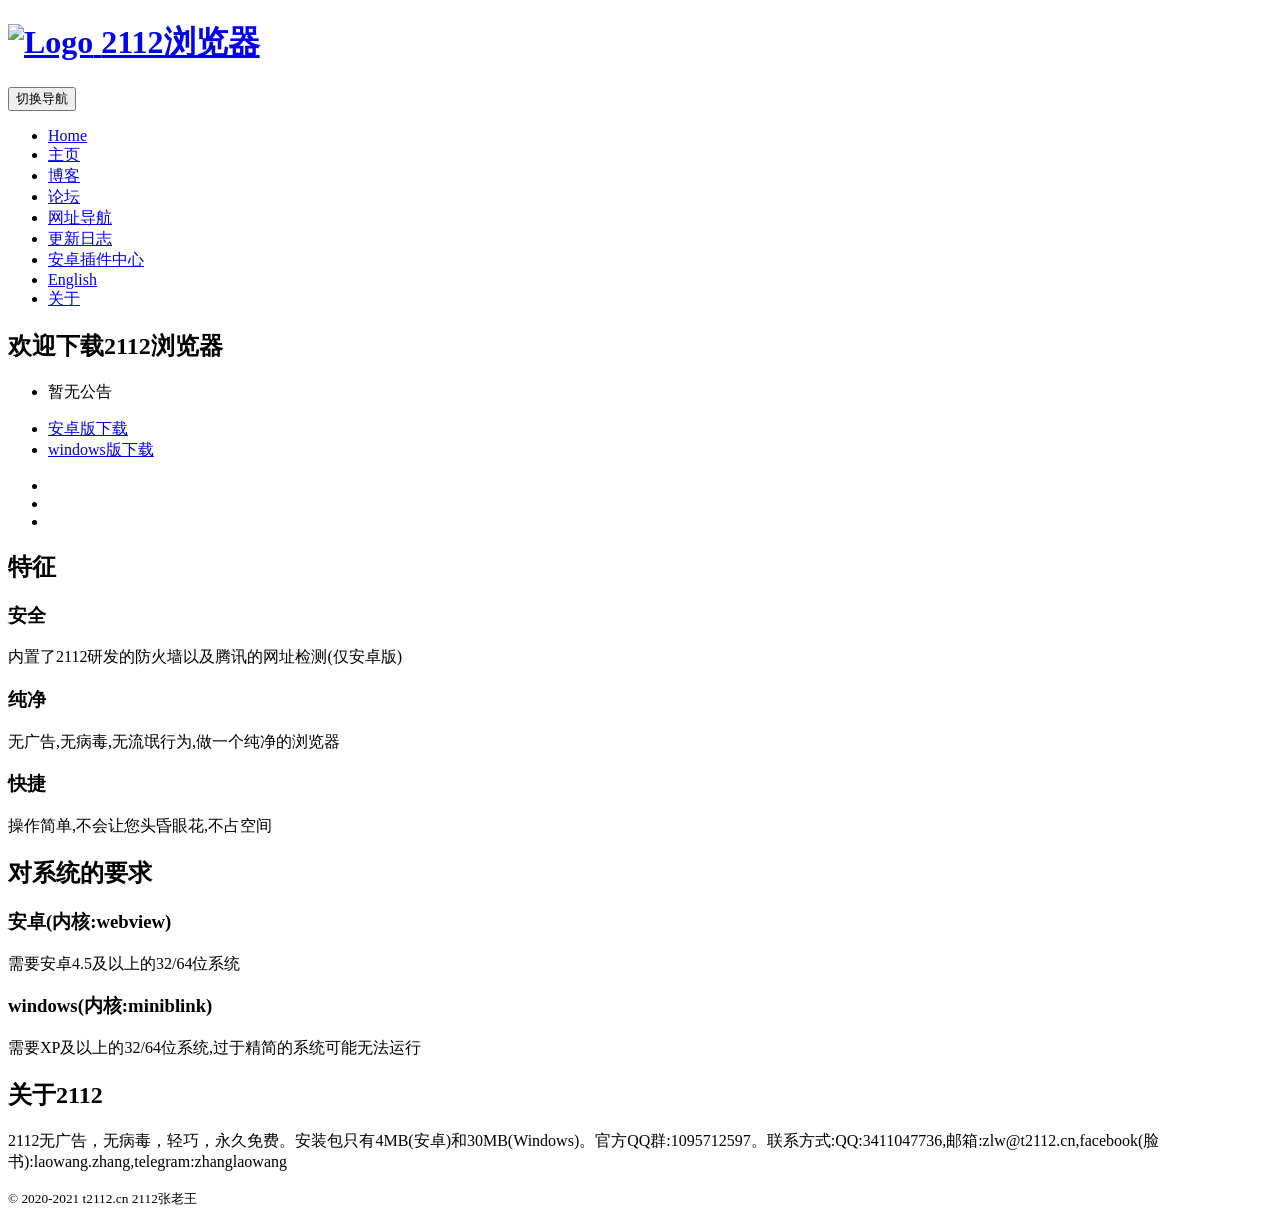
==== index.html @ af7c9929 "Add files via upload" ====
<!DOCTYPE html>
<!--[if IE 8]> <html lang="en" class="ie8"> <![endif]-->  
<!--[if IE 9]> <html lang="en" class="ie9"> <![endif]-->  
<!--[if !IE]><!--> <html lang="en"> <!--<![endif]-->  
<head>
    <title>2112浏览器-t2112.cn</title>
    <!-- Meta -->
    <meta charset="utf-8">
    <meta http-equiv="X-UA-Compatible" content="IE=edge">
    <meta name="viewport" content="width=device-width, initial-scale=1.0">
    <meta name="keywords" content="2112浏览器,2112安全浏览器">
    <meta name="description" content="2112官方网站，轻巧方便，安全无毒。产品有:2112安全浏览器安卓版、2112浏览器,病毒扫描器PC版.">
    <meta name="author" content="">    
    <link rel="shortcut icon" href="favicon.ico">  
    <!---<link href='http://fonts.googleapis.com/css?family=Lato:300,400,700,300italic,400italic,700italic' rel='stylesheet' type='text/css'>
    <link href='http://fonts.googleapis.com/css?family=Covered+By+Your+Grace' rel='stylesheet' type='text/css'>  --->
    <!-- Global CSS -->
    <link rel="stylesheet" href="assets/plugins/bootstrap/css/bootstrap.min.css">
    <!-- Plugins CSS -->    
    <link rel="stylesheet" href="assets/plugins/font-awesome/css/font-awesome.css">
    <link rel="stylesheet" href="assets/plugins/flexslider/flexslider.css">
    <link rel="stylesheet" href="assets/plugins/animate-css/animate.min.css">
    <!-- Theme CSS -->  
    <link id="theme-style" rel="stylesheet" href="assets/css/styles.css">
    <!-- HTML5 shim and Respond.js IE8 support of HTML5 elements and media queries -->
    <!--[if lt IE 9]>
      <script src="https://oss.maxcdn.com/libs/html5shiv/3.7.0/html5shiv.js"></script>
      <script src="https://oss.maxcdn.com/libs/respond.js/1.4.2/respond.min.js"></script>
    <![endif]-->
</head> 

<body data-spy="scroll">
    <!-- ******HEADER****** --> 
    <header id="top" class="header navbar-fixed-top">  
        <div class="container">            
            <h1 class="logo pull-left">
                <a class="scrollto" href="#promo">
                    <img id="logo-image" class="logo-image" src="assets/images/logo/logo.png" alt="Logo">
                    <span class="logo-title">2112浏览器</span>
                </a>
            </h1><!--//logo-->              
            <nav id="main-nav" class="main-nav navbar-right" role="navigation">
                <div class="navbar-header">
                    <button class="navbar-toggle" type="button" data-toggle="collapse" data-target="#navbar-collapse">
                        <span class="sr-only">切换导航</span>
                        <span class="icon-bar"></span>
                        <span class="icon-bar"></span>
                        <span class="icon-bar"></span>
                    </button><!--//nav-toggle-->
                </div><!--//navbar-header-->            
                <div class="navbar-collapse collapse" id="navbar-collapse">
                    <ul class="nav navbar-nav">
                        <li class="active nav-item sr-only"><a class="scrollto" href="#promo">Home</a></li>
                        <li class="nav-item"><a target="_blank" href="/">主页</a></li>
                        <li class="nav-item"><a target="_blank" href="http://blog.t2112.cn">博客</a></li>
                        <li class="nav-item"><a target="_blank" href="/bbs/">论坛</a></li>
                        <li class="nav-item"><a target="_blank" href="/hao/">网址导航</a></li>
                        <li class="nav-item"><a target="_blank" href="up.html">更新日志</a></li>
                        <li class="nav-item"><a target="_blank" href="cj.html">安卓插件中心</a></li>
                        <li class="nav-item"><a target="_blank" href="en.html">English</a></li>
                         <li class="nav-item last"><a class="scrollto" href="#contact">关于</a></li>
                    </ul><!--//nav-->
                </div>
            </nav><!--//main-nav-->           
        </div>
    </header><!--//header-->
    
    <!-- ******PROMO****** --> 
    <section id="promo" class="promo section offset-header has-pattern">
        <div class="container">
            <div class="row">
                <div class="overview col-md-8 col-sm-12 col-xs-12">
                    <h2 class="title">欢迎下载2112浏览器</h2>
           <ul class="summary">
                        <li>暂无公告</li>
                    </ul>
                    <div class="download-area">
                        <ul class="btn-group list-inline">
                            <li class="ios-btn"><a href="tsea.html">安卓版下载</a></li>
                            <li class="android-btn"><a href="tsew.html">windows版下载</a></li>
                        </ul>
                        <div class="note text-center">
                        
                        </div><!--//note-->
                    </div>
                </div><!--//overview-->
                
                <!--// iPhone starts -->
                <div class="phone iphone iphone-black col-md-4 col-sm-12 col-xs-12 ">
                    <div class="iphone-holder phone-holder">
                        <div class="iphone-holder-inner">
                            <div class="slider flexslider">
                                <ul class="slides">
                                    <li>
                                        <img src="assets/images/iphone/iphone-slide-1.png"  alt="" />
                                    </li>
                                    <li>
                                        <img src="assets/images/iphone/iphone-slide-2.png"  alt="" />
                                    </li>
                                    <li>
                                        <img src="assets/images/iphone/iphone-slide-3.png"  alt="" />
                                    </li>
                                </ul><!--//slides-->
                            </div><!--//flexslider-->   
                        </div><!--//iphone-holder-inner-->                    
                    </div><!--//iphone-holder-->                   
                </div><!--//iphone-->  
                <!--// iPhone ends -->                                           
            </div><!--//row-->
        </div><!--//container-->
    </section><!--//promo-->
    
    <!-- ******FEATURES****** --> 
    <section id="features" class="features section">
        <div class="container">
            <div class="row">
                <h2 class="title text-center sr-only">特征</h2>
                <div class="item col-md-3 col-sm-6 col-xs-12 text-center">
                    <div class="icon">
                        <i class="fa fa-cloud-upload"></i>                
                    </div><!--//icon-->
                    <div class="content">
                        <h3 class="title">安全</h3>
                        <p>内置了2112研发的防火墙以及腾讯的网址检测(仅安卓版)</p>  
                        
                    </div><!--//content-->               
                </div><!--//item-->
                <div class="item col-md-4 col-sm-6 col-xs-12 text-center">
                    <div class="icon">
                        <i class="fa fa-comments"></i>                
                    </div><!--//icon-->
                    <div class="content">
                        <h3 class="title">纯净</h3>
                        <p>无广告,无病毒,无流氓行为,做一个纯净的浏览器</p>  
                        
                    </div><!--//content-->               
                </div><!--//item-->
                <div class="item col-md-4 col-sm-6 col-xs-12 text-center">
                    <div class="icon">
                        <i class="fa fa-globe"></i>
                    </div><!--//icon-->
                    <div class="content">
                        <h3 class="title">快捷</h3>
                        <p>操作简单,不会让您头昏眼花,不占空间</p> 
                    </div><!--//content-->               
                </div><!--//item-->
            </div><!--//row-->
        </div><!--//container-->
    </section><!--//features-->
   
    
    <!-- ******Pricing****** --> 
    <section id="pricing" class="pricing section has-pattern">
        <div class="container">
             <div class="price-cols row">
                <h2 class="title text-center">对系统的要求</h2>
                <div class="items-wrapper col-md-10 col-sm-12 col-xs-12 col-md-offset-1 col-sm-offset-0 col-xs-offset-0">
                    <div class="item price-1 col-md-4 col-sm-4 col-xs-12 text-center">
                        <div class="item-inner">
                            <div class="heading">
                            <h3 class="title">安卓(内核:webview)</h3>
                            <p>需要安卓4.5及以上的32/64位系统</p>
                             <h3 class="title">windows(内核:miniblink)</h3>
                             <p>需要XP及以上的32/64位系统,过于精简的系统可能无法运行</p>
                            </div><!--//content-->
                        </div><!--//item-inner-->
                    </div><!--//item-->  
                </div><!--//items-wrapper-->                   
            </div><!--//row-->
        </div><!--//container-->
    </section><!--//pricing-->
    
    <!-- ******CONTACT****** --> 
    <section id="contact" class="contact section has-pattern">
        <div class="container">
            <div class="row text-center">
                <h2 class="title">关于2112</h2>
                <div class="intro col-md-6 col-sm-12 col-xs-12 col-md-offset-3">
                    <p>2112无广告，无病毒，轻巧，永久免费。安装包只有4MB(安卓)和30MB(Windows)。官方QQ群:1095712597。联系方式:QQ:3411047736,邮箱:zlw@t2112.cn,facebook(脸书):laowang.zhang,telegram:zhanglaowang</p>
                    <ul class="list-unstyled contact-details">
                      
                    </ul>
                </div>
            </div><!--//row-->
            <div class="row text-center">
                <div class="contact-form col-md-6 col-sm-12 col-xs-12 col-md-offset-3">                            
                    <form class="form">                
                        <div class="form-group name">
                            

                    </form><!--//form-->                 
                </div><!--//contact-form-->
            </div><!--//row-->
            <div class="text-center">
                
            </div><!--//row-->
        </div><!--//container-->
    </section><!--//contact-->  
      
    <!-- ******FOOTER****** --> 
    <footer class="footer">
        <div class="container">
            <small class="copyright pull-left">© 2020-2021 t2112.cn 2112张老王</small>
            <ul class="links list-inline">
              
            </ul>
        </div>
    </footer><!--//footer-->

    <!-- *****CONFIGURE STYLE (Remove on production site)****** -->
    
     
    <!-- Javascript -->          
    <script type="text/javascript" src="assets/plugins/jquery-1.12.3.min.js"></script>
    <script type="text/javascript" src="assets/plugins/isMobile/isMobile.min.js"></script>       
    <script type="text/javascript" src="assets/plugins/jquery.easing.1.3.js"></script>   
    <script type="text/javascript" src="assets/plugins/bootstrap/js/bootstrap.min.js"></script>     
    <script type="text/javascript" src="assets/plugins/jquery-inview/jquery.inview.min.js"></script>
    <script type="text/javascript" src="assets/plugins/FitVids/jquery.fitvids.js"></script>
    <script type="text/javascript" src="assets/plugins/jquery-scrollTo/jquery.scrollTo.min.js"></script>    
    <script type="text/javascript" src="assets/plugins/jquery-placeholder/jquery.placeholder.js"></script>
    <script type="text/javascript" src="assets/plugins/flexslider/jquery.flexslider-min.js"></script>
    <script type="text/javascript" src="assets/plugins/jquery-match-height/jquery.matchHeight-min.js"></script>
    <script type="text/javascript" src="assets/js/main.js"></script>
    <!--[if !IE]>--> 
    <script type="text/javascript" src="assets/js/animations.js"></script> 
    <!--<![endif]-->         
</body>
</html>
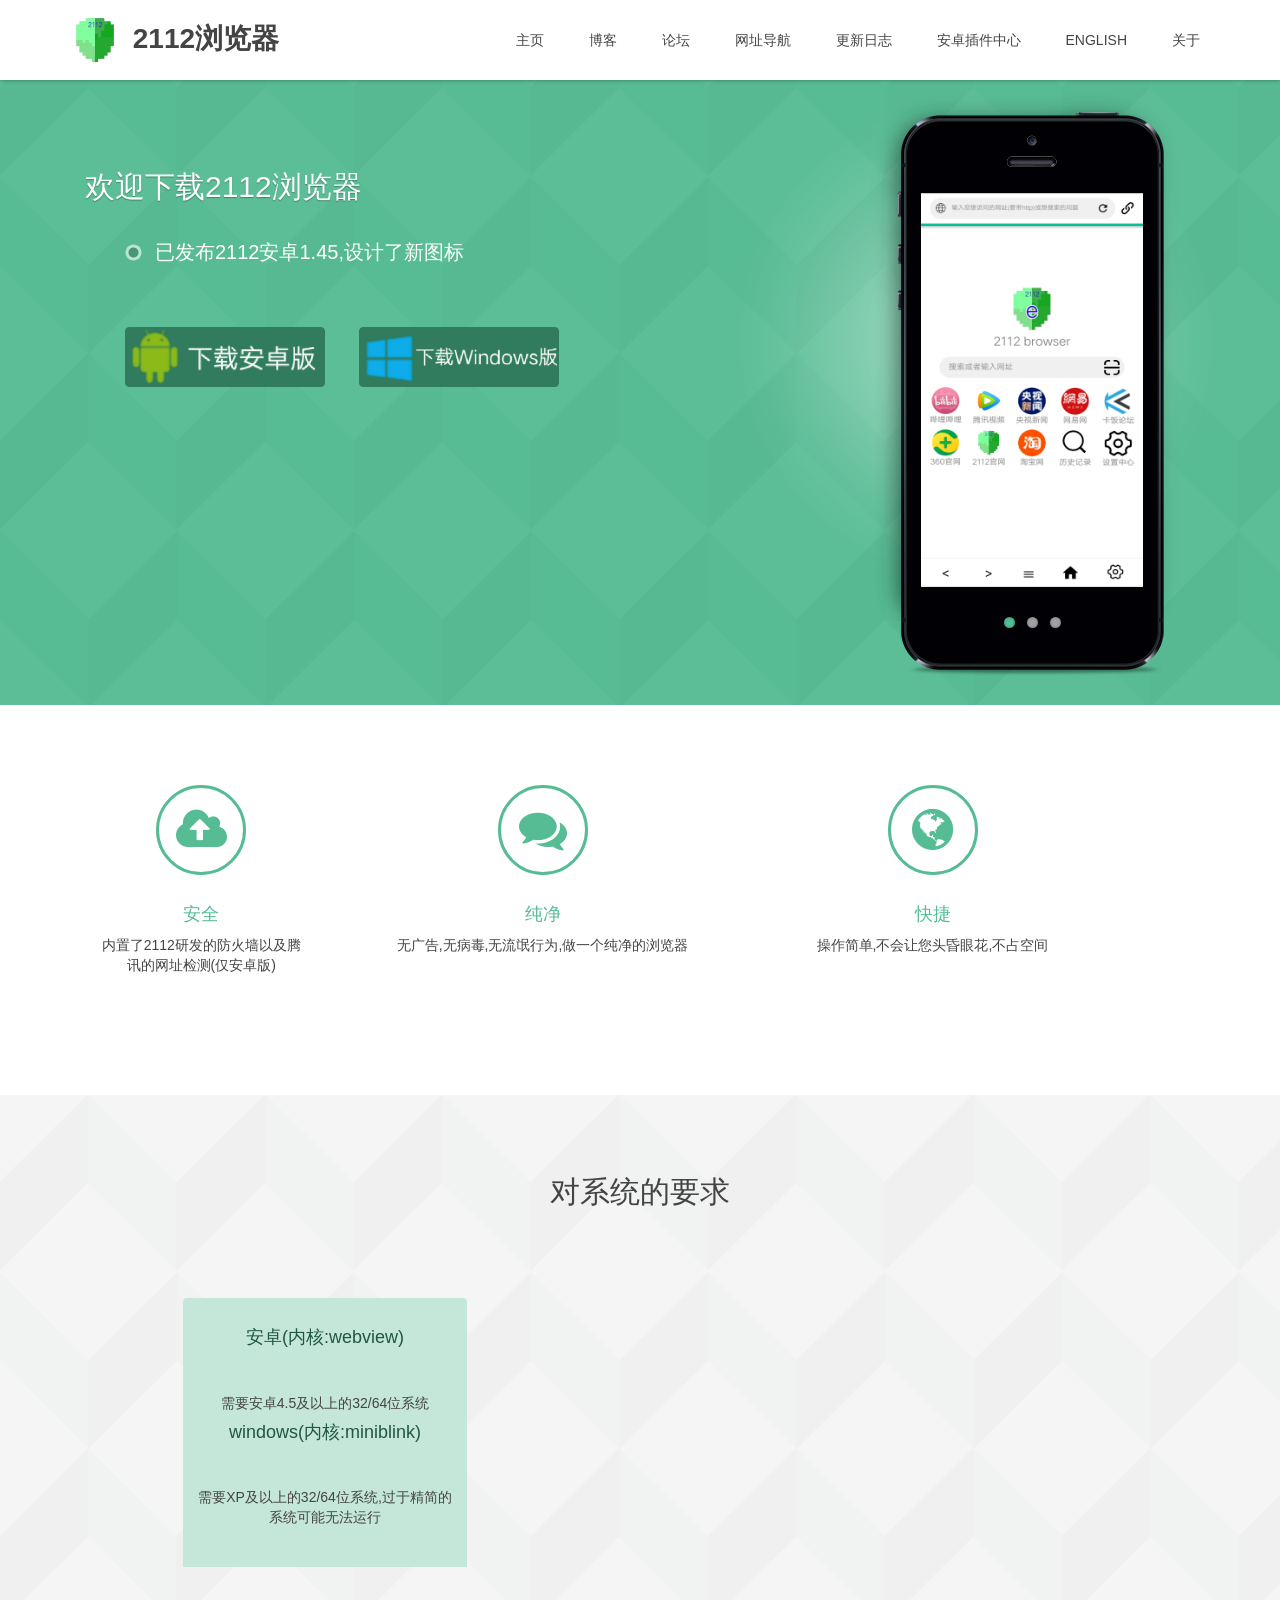
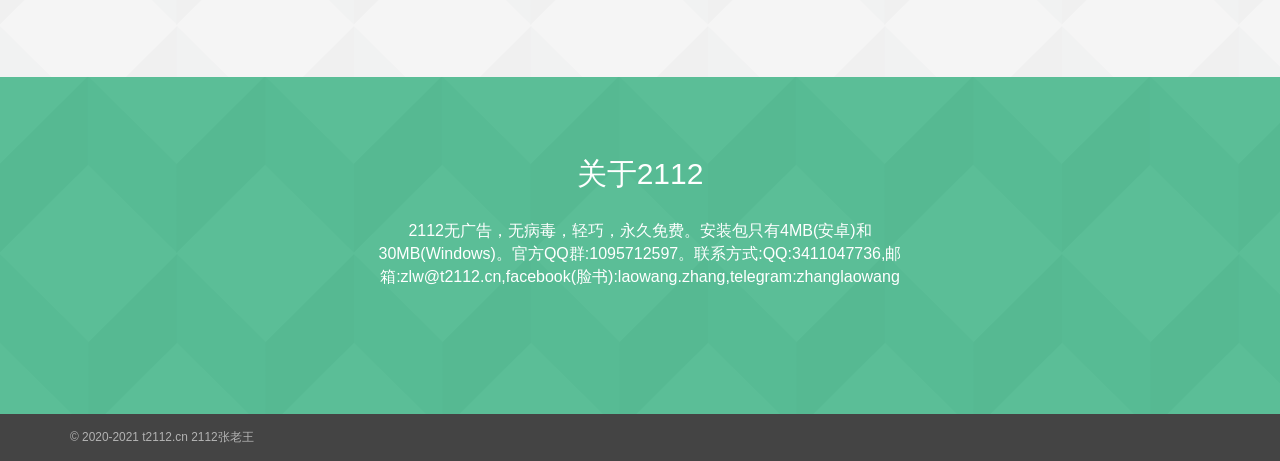
==== commit 4790ed16: "Update index.html" ====
--- a/index.html
+++ b/index.html
@@ -9,7 +9,7 @@
     <meta http-equiv="X-UA-Compatible" content="IE=edge">
     <meta name="viewport" content="width=device-width, initial-scale=1.0">
     <meta name="keywords" content="2112浏览器,2112安全浏览器">
-    <meta name="description" content="2112官方网站，轻巧方便，安全无毒。产品有:2112安全浏览器安卓版、2112浏览器,病毒扫描器PC版.">
+    <meta name="description" content="2112官方网站，轻巧方便，安全无毒。产品有:2112安全浏览器安卓版、2112浏览器">
     <meta name="author" content="">    
     <link rel="shortcut icon" href="favicon.ico">  
     <!---<link href='http://fonts.googleapis.com/css?family=Lato:300,400,700,300italic,400italic,700italic' rel='stylesheet' type='text/css'>
@@ -72,7 +72,7 @@
                 <div class="overview col-md-8 col-sm-12 col-xs-12">
                     <h2 class="title">欢迎下载2112浏览器</h2>
            <ul class="summary">
-                        <li>暂无公告</li>
+                        <li>已发布2112安卓1.45,设计了新图标</li>
                     </ul>
                     <div class="download-area">
                         <ul class="btn-group list-inline">
--- a/assets/css/styles.css
+++ b/assets/css/styles.css
@@ -0,0 +1,1686 @@
+/*   
+ * Template Name: Delta - Responsive Website Template for mobile apps
+ * Version: 1.8
+ * Author: Xiaoying Riley at 3rd Wave Media
+ * Website: http://themes.3rdwavemedia.com/
+ * Twitter: @3rdwave_themes
+*/
+/* ======= Base ======= */
+body {
+  font-family: 'Lato', arial, sans-serif;
+  color: #444444;
+}
+a {
+  color: #56bc94;
+  -webkit-transition: all 0.4s ease-in-out;
+  -moz-transition: all 0.4s ease-in-out;
+  -ms-transition: all 0.4s ease-in-out;
+  -o-transition: all 0.4s ease-in-out;
+}
+a:hover {
+  text-decoration: none;
+  color: #3fa07a;
+}
+a:focus {
+  text-decoration: none;
+  color: #3fa07a;
+}
+.btn {
+  -webkit-transition: all 0.4s ease-in-out;
+  -moz-transition: all 0.4s ease-in-out;
+  -ms-transition: all 0.4s ease-in-out;
+  -o-transition: all 0.4s ease-in-out;
+}
+.btn .fa {
+  color: #fff;
+  margin-right: 5px;
+}
+.btn-theme {
+  background: #56bc94;
+  border: 1px solid #56bc94;
+  color: #fff;
+}
+.btn-theme:hover {
+  background: #3fa07a;
+  border: 1px solid #3fa07a;
+  color: #fff;
+}
+.btn-theme:active,
+.btn-theme:focus {
+  color: #fff;
+}
+.form-control {
+  -webkit-box-shadow: none;
+  -moz-box-shadow: none;
+  box-shadow: none;
+}
+.form-control:focus {
+  border-color: #56bc94;
+  -webkit-box-shadow: none;
+  -moz-box-shadow: none;
+  box-shadow: none;
+}
+blockquote {
+  font-size: 14px;
+}
+.text-highlight {
+  color: #225742;
+}
+.note {
+  font-family: 'Covered By Your Grace', cursive;
+  font-size: 22px;
+}
+.row-end {
+  margin-right: 0;
+  padding-right: 0;
+}
+.social-icons {
+  list-style: none;
+  padding: 10px 0;
+  margin-bottom: 0;
+}
+.social-icons li {
+  float: left;
+}
+.social-icons li.row-end {
+  margin-right: 0;
+}
+.social-icons a {
+  display: inline-block;
+  background: #3fa07a;
+  width: 48px;
+  height: 48px;
+  text-align: center;
+  padding-top: 12px;
+  -webkit-border-radius: 50%;
+  -moz-border-radius: 50%;
+  -ms-border-radius: 50%;
+  -o-border-radius: 50%;
+  border-radius: 50%;
+  -moz-background-clip: padding;
+  -webkit-background-clip: padding-box;
+  background-clip: padding-box;
+  margin-right: 8px;
+  float: left;
+}
+.social-icons a:hover {
+  background: #317b5e;
+}
+.social-icons a .fa {
+  color: #fff;
+}
+.social-icons a .fa:before {
+  font-size: 26px;
+  text-align: center;
+  padding: 0;
+}
+input[type="text"],
+input[type="email"],
+input[type="password"],
+input[type="submit"],
+input[type="button"],
+textarea,
+select {
+  appearance: none;
+  /* for mobile safari */
+  -webkit-appearance: none;
+}
+::-webkit-input-placeholder {
+  /* WebKit browsers */
+  color: #999;
+  text-transform: uppercase;
+}
+:-moz-placeholder {
+  /* Mozilla Firefox 4 to 18 */
+  color: #999;
+  text-transform: uppercase;
+}
+::-moz-placeholder {
+  /* Mozilla Firefox 19+ */
+  color: #999;
+  text-transform: uppercase;
+}
+:-ms-input-placeholder {
+  /* Internet Explorer 10+ */
+  color: #999;
+  text-transform: uppercase;
+}
+.offset-header {
+  padding-top: 90px;
+}
+.has-pattern {
+  background-image: url('../images/patterns/pattern-1.png');
+  background-repeat: repeat;
+  background-position: left top;
+}
+.delayp1 {
+  animation-delay: .1s;
+  -moz-animation-delay: .1s;
+  -webkit-animation-delay: .1s;
+  -o-animation-delay: .1s;
+  transition-delay: .1s;
+  -webkit-transition-delay: .1s;
+  -moz-transition-delay: .1s;
+  -o-transition-delay: .1s;
+}
+.delayp2 {
+  animation-delay: .2s;
+  -moz-animation-delay: .2s;
+  -webkit-animation-delay: .2s;
+  -o-animation-delay: .2s;
+  transition-delay: .2s;
+  -webkit-transition-delay: .2s;
+  -moz-transition-delay: .2s;
+  -o-transition-delay: .2s;
+}
+.delayp3 {
+  animation-delay: .3s;
+  -moz-animation-delay: .3s;
+  -webkit-animation-delay: .3s;
+  -o-animation-delay: .3s;
+  transition-delay: .3s;
+  -webkit-transition-delay: .3s;
+  -moz-transition-delay: .3s;
+  -o-transition-delay: .3s;
+}
+.delayp4 {
+  animation-delay: .4s;
+  -moz-animation-delay: .4s;
+  -webkit-animation-delay: .4s;
+  -o-animation-delay: .4s;
+  transition-delay: .4s;
+  -webkit-transition-delay: .4s;
+  -moz-transition-delay: .4s;
+  -o-transition-delay: .4s;
+}
+.delayp5 {
+  animation-delay: .5s;
+  -moz-animation-delay: .5s;
+  -webkit-animation-delay: .5s;
+  -o-animation-delay: .5s;
+  transition-delay: .5s;
+  -webkit-transition-delay: .5s;
+  -moz-transition-delay: .5s;
+  -o-transition-delay: .5s;
+}
+.delayp6 {
+  animation-delay: .6s;
+  -moz-animation-delay: .6s;
+  -webkit-animation-delay: .6s;
+  -o-animation-delay: .6s;
+  transition-delay: .6s;
+  -webkit-transition-delay: .6s;
+  -moz-transition-delay: .6s;
+  -o-transition-delay: .6s;
+}
+.delayp7 {
+  animation-delay: .7s;
+  -moz-animation-delay: .7s;
+  -webkit-animation-delay: .7s;
+  -o-animation-delay: .7s;
+  transition-delay: .7s;
+  -webkit-transition-delay: .7s;
+  -moz-transition-delay: .7s;
+  -o-transition-delay: .7s;
+}
+.delayp8 {
+  animation-delay: .8s;
+  -moz-animation-delay: .8s;
+  -webkit-animation-delay: .8s;
+  -o-animation-delay: .8s;
+  transition-delay: .8s;
+  -webkit-transition-delay: .8s;
+  -moz-transition-delay: .8s;
+  -o-transition-delay: .8s;
+}
+.delayp9 {
+  animation-delay: .9s;
+  -moz-animation-delay: .9s;
+  -webkit-animation-delay: .9s;
+  -o-animation-delay: .9s;
+  transition-delay: .9s;
+  -webkit-transition-delay: .9s;
+  -moz-transition-delay: .9s;
+  -o-transition-delay: .9s;
+}
+.delay1s {
+  animation-delay: 1s;
+  -moz-animation-delay: 1s;
+  -webkit-animation-delay: 1s;
+  -o-animation-delay: 1s;
+  transition-delay: 1s;
+  -webkit-transition-delay: 1s;
+  -moz-transition-delay: 1s;
+  -o-transition-delay: 1s;
+}
+.delay2s {
+  animation-delay: 2s;
+  -moz-animation-delay: 2s;
+  -webkit-animation-delay: 2s;
+  -o-animation-delay: 2s;
+  transition-delay: 2s;
+  -webkit-transition-delay: 2s;
+  -moz-transition-delay: 2s;
+  -o-transition-delay: 2s;
+}
+/* ======= Header ======= */
+.header {
+  padding: 15px 0;
+  background: #fff;
+  z-index: 9999;
+  -webkit-box-shadow: 0 0 4px rgba(0, 0, 0, 0.4);
+  -moz-box-shadow: 0 0 4px rgba(0, 0, 0, 0.4);
+  box-shadow: 0 0 4px rgba(0, 0, 0, 0.4);
+}
+.header h1.logo {
+  margin-top: 0;
+  margin-bottom: 0;
+  text-transform: uppercase;
+  font-weight: bold;
+  font-size: 28px;
+  max-height: 50px;
+}
+.header h1.logo a {
+  color: #444444;
+  -webkit-transition: none;
+  -moz-transition: none;
+  -ms-transition: none;
+  -o-transition: none;
+}
+.header h1.logo a img {
+  margin-right: 5px;
+  max-height: 50px;
+}
+.header h1.logo .logo-title {
+  vertical-align: middle;
+}
+.header .main-nav button {
+  background: #225742;
+  color: #fff !important;
+  -webkit-border-radius: 4px;
+  -moz-border-radius: 4px;
+  -ms-border-radius: 4px;
+  -o-border-radius: 4px;
+  border-radius: 4px;
+  -moz-background-clip: padding;
+  -webkit-background-clip: padding-box;
+  background-clip: padding-box;
+}
+.header .main-nav button:focus {
+  outline: none;
+}
+.header .main-nav button .icon-bar {
+  background-color: #fff;
+}
+.header .main-nav .nav .nav-item {
+  font-weight: normal;
+  text-transform: uppercase;
+  margin-right: 5px;
+}
+.header .main-nav .nav .nav-item.active a {
+  color: #56bc94;
+  background: none;
+}
+.header .main-nav .nav .nav-item a {
+  color: #444444;
+  -webkit-transition: none;
+  -moz-transition: none;
+  -ms-transition: none;
+  -o-transition: none;
+  font-size: 14px;
+  padding: 15px 10px;
+}
+.header .main-nav .nav .nav-item a:hover {
+  color: #56bc94;
+  background: none;
+}
+.header .main-nav .nav .nav-item a:focus {
+  outline: none;
+  background: none;
+}
+.header .main-nav .nav .nav-item a:active {
+  outline: none;
+  background: none;
+}
+.header .main-nav .nav .nav-item.active {
+  color: #56bc94;
+}
+.header .main-nav .nav .nav-item.last {
+  margin-right: 0;
+}
+/* ======= Footer ======= */
+.footer {
+  background: #444444;
+  color: #fff;
+  padding: 15px 0;
+}
+.footer .copyright {
+  color: #b3b3b3;
+  margin-right: 15px;
+}
+.footer .links {
+  margin-bottom: 0;
+}
+.footer .links a {
+  color: #808080;
+}
+.footer .links a:hover {
+  color: #56bc94;
+}
+/* ======= FlexSlider ======= */
+.flexslider {
+  -webkit-border-radius: 0;
+  -moz-border-radius: 0;
+  -ms-border-radius: 0;
+  -o-border-radius: 0;
+  border-radius: 0;
+  -moz-background-clip: padding;
+  -webkit-background-clip: padding-box;
+  background-clip: padding-box;
+  -webkit-box-shadow: 0 0 0;
+  -moz-box-shadow: 0 0 0;
+  box-shadow: 0 0 0;
+  border: 0;
+}
+.flexslider .flex-control-nav {
+  bottom: -35px;
+}
+.flexslider .flex-control-paging li a {
+  background: #a1a1a1;
+}
+.flexslider .flex-control-paging li a:hover {
+  background: #56bc94;
+}
+.flexslider .flex-control-paging li a.flex-active {
+  background: #56bc94;
+}
+.flexslider .slides li {
+  position: relative;
+}
+/* ======= Promo Section ======= */
+.promo {
+  background-color: #56bc94;
+  color: #fff;
+}
+.promo .container {
+  padding-bottom: 15px;
+}
+.promo .overview {
+  margin-top: 60px;
+  padding-left: 30px;
+  padding-right: 30px;
+}
+.promo .overview h2 {
+  font-size: 30px;
+  margin-bottom: 35px;
+  text-shadow: 0 1px 1px rgba(0, 0, 0, 0.3);
+}
+.promo .overview .summary {
+  margin-bottom: 60px;
+  margin-left: 70px;
+}
+.promo .overview .summary li {
+  margin-bottom: 15px;
+  list-style: none;
+  font-size: 20px;
+  font-weight: 300;
+  padding-left: 30px;
+  background: url('../images/bullet.png') no-repeat left center;
+}
+.promo .overview .download-area {
+  display: inline-block;
+}
+.promo .overview .btn-group {
+  margin-left: 40px;
+}
+.promo .overview .btn-group li {
+  padding: 0;
+  margin-bottom: 15px;
+}
+.promo .overview .btn-group li a {
+  background-color: #317b5e;
+  background-repeat: no-repeat;
+  background-position: left top;
+  -webkit-border-radius: 4px;
+  -moz-border-radius: 4px;
+  -ms-border-radius: 4px;
+  -o-border-radius: 4px;
+  border-radius: 4px;
+  -moz-background-clip: padding;
+  -webkit-background-clip: padding-box;
+  background-clip: padding-box;
+  display: block;
+  width: 200px;
+  height: 60px;
+  text-indent: -9999px;
+  margin-right: 30px;
+}
+.promo .overview .btn-group li a:hover {
+  background-color: #225742;
+}
+.promo .overview .btn-group li.ios-btn a {
+  background-image: url('../images/buttons/btn-app-store.png');
+}
+.promo .overview .btn-group li.android-btn a {
+  background-image: url('../images/buttons/btn-google-play.png');
+}
+.promo .overview .note {
+  position: relative;
+  color: #317b5e;
+}
+.promo .overview .note p {
+  padding-top: 15px;
+}
+.promo .overview .note .left-arrow {
+  position: absolute;
+  left: 60px;
+  bottom: 15px;
+  display: inline-block;
+  background: url('../images/arrows/up-arrow-left.png') no-repeat left top;
+  -webkit-background-size: contain;
+  -moz-background-size: contain;
+  -o-background-size: contain;
+  background-size: contain;
+  width: 63px;
+  height: 69px;
+  -webkit-opacity: 0.5;
+  -moz-opacity: 0.5;
+  opacity: 0.5;
+}
+.promo .overview .note .right-arrow {
+  position: absolute;
+  right: 60px;
+  bottom: 15px;
+  display: inline-block;
+  background: url('../images/arrows/up-arrow-right.png') no-repeat right top;
+  -webkit-background-size: contain;
+  -moz-background-size: contain;
+  -o-background-size: contain;
+  background-size: contain;
+  width: 63px;
+  height: 58px;
+  -webkit-opacity: 0.5;
+  -moz-opacity: 0.5;
+  opacity: 0.5;
+}
+.promo .iphone {
+  position: relative;
+}
+.promo .iphone .iphone-holder {
+  position: relative;
+  width: 320px;
+  height: 600px;
+  background-repeat: no-repeat;
+  background-position: center top;
+}
+.promo .iphone.iphone-black .iphone-holder {
+  background-image: url('../images/iphone/iphone-black.png');
+}
+.promo .iphone.iphone-white .iphone-holder {
+  background-image: url('../images/iphone/iphone-white.png');
+}
+.promo .iphone .iphone-holder-inner {
+  position: absolute;
+  width: 222px;
+  height: 394px;
+  left: 51px;
+  top: 103px;
+}
+.promo .iphone .flexslider .flex-control-nav {
+  bottom: -50px;
+}
+.promo .iphone:before {
+  content: "";
+  display: block;
+  width: 500px;
+  height: 500px;
+  background: url('../images/glow.png') no-repeat center top;
+  right: 0;
+  top: 0;
+  position: absolute;
+}
+.promo .android {
+  position: relative;
+}
+.promo .android .android-holder {
+  position: relative;
+  width: 320px;
+  height: 600px;
+  background-image: url('../images/android/android-black.png');
+  background-repeat: no-repeat;
+  background-position: center top;
+}
+.promo .android .android-holder-inner {
+  position: absolute;
+  width: 254px;
+  height: 450px;
+  left: 35px;
+  top: 72px;
+}
+.promo .android .flexslider .flex-control-nav {
+  bottom: -50px;
+}
+.promo .android:before {
+  content: "";
+  display: block;
+  width: 500px;
+  height: 500px;
+  background: url('../images/glow.png') no-repeat center top;
+  right: 0;
+  top: 0;
+  position: absolute;
+}
+.promo .ipad {
+  position: relative;
+}
+.promo .ipad .ipad-holder {
+  position: relative;
+  width: 420px;
+  height: 600px;
+  background-repeat: no-repeat;
+  background-position: center top;
+}
+.promo .ipad.ipad-black .ipad-holder {
+  background-image: url('../images/ipad/ipad-black.png');
+}
+.promo .ipad.ipad-white .ipad-holder {
+  background-image: url('../images/ipad/ipad-white.png');
+}
+.promo .ipad .ipad-holder-inner {
+  position: absolute;
+  width: 320px;
+  height: 428px;
+  left: 51px;
+  top: 83px;
+}
+.promo .ipad .flexslider .flex-control-nav {
+  bottom: -45px;
+}
+.promo .ipad:before {
+  content: "";
+  display: block;
+  width: 500px;
+  height: 500px;
+  background: url('../images/glow.png') no-repeat left top;
+  right: 0;
+  top: 0;
+  position: absolute;
+}
+/* ======= promo (Landscape view) ======= */
+.promo-landscape {
+  padding-bottom: 60px;
+}
+.promo-landscape .flex-control-paging li a {
+  background: rgba(255, 255, 255, 0.5);
+  -webkit-box-shadow: none;
+  -moz-box-shadow: none;
+  box-shadow: none;
+}
+.promo-landscape .flex-control-paging li a.flex-active {
+  background: rgba(0, 0, 0, 0.3);
+}
+.promo-landscape .overview h2 {
+  margin-bottom: 0;
+}
+.promo-landscape .overview .summary {
+  max-width: 600px;
+  margin: 0 auto;
+  margin-bottom: 60px;
+  padding-left: 0;
+}
+.promo-landscape .overview .summary li {
+  text-align: left;
+  background-image: none;
+  padding-left: 0;
+}
+.promo-landscape .overview .summary li .fa {
+  color: rgba(0, 0, 0, 0.2);
+  margin-right: 5px;
+}
+.promo-landscape .overview .download-area {
+  max-width: 600px;
+  margin: 0 auto;
+  text-align: center;
+  display: block;
+}
+.promo-landscape .overview .btn-group {
+  margin-left: 0;
+}
+.promo-landscape .overview .btn-group li:last-child a {
+  margin-right: 0;
+}
+.promo-landscape .phone {
+  padding-top: 45px;
+}
+.promo-landscape .iphone {
+  position: relative;
+  margin-bottom: 60px;
+}
+.promo-landscape .iphone .iphone-holder {
+  position: relative;
+  width: 570px;
+  height: 275px;
+  background-repeat: no-repeat;
+  background-position: center top;
+}
+.promo-landscape .iphone.iphone-black .iphone-holder {
+  background-image: url('../images/iphone/iphone-black-landscape.png');
+}
+.promo-landscape .iphone.iphone-white .iphone-holder {
+  background-image: url('../images/iphone/iphone-white.png');
+}
+.promo-landscape .iphone .iphone-holder-inner {
+  position: absolute;
+  width: 394px;
+  height: 222px;
+  top: 23px;
+  left: 90px;
+}
+.promo-landscape .iphone .flexslider .flex-control-nav {
+  bottom: -60px;
+}
+.promo-landscape .iphone:before {
+  content: "";
+  display: block;
+  width: 100%;
+  height: 500px;
+  background: url('../images/glow.png') no-repeat center top;
+  top: -60px;
+  left: 0;
+  position: absolute;
+}
+.promo-landscape .android {
+  position: relative;
+  margin-bottom: 60px;
+}
+.promo-landscape .android .android-holder {
+  position: relative;
+  width: 570px;
+  height: 290px;
+  background-image: url('../images/android/android-black-landscape.png');
+  background-repeat: no-repeat;
+  background-position: center top;
+}
+.promo-landscape .android .android-holder-inner {
+  position: absolute;
+  width: 451px;
+  height: 254px;
+  left: 66px;
+  top: 15px;
+}
+.promo-landscape .android .flexslider .flex-control-nav {
+  bottom: -60px;
+}
+.promo-landscape .android:before {
+  content: "";
+  display: block;
+  width: 100%;
+  height: 500px;
+  background: url('../images/glow.png') no-repeat center top;
+  top: -60px;
+  left: 0;
+  position: absolute;
+}
+/* ======= Features Section ======= */
+.features {
+  padding: 80px 0;
+}
+.features .icon {
+  position: relative;
+  width: 90px;
+  height: 90px;
+  border: 3px solid #56bc94;
+  -webkit-border-radius: 50%;
+  -moz-border-radius: 50%;
+  -ms-border-radius: 50%;
+  -o-border-radius: 50%;
+  border-radius: 50%;
+  -moz-background-clip: padding;
+  -webkit-background-clip: padding-box;
+  background-clip: padding-box;
+  display: table;
+  margin: 0 auto;
+  -webkit-transition: -webkit-transform ease-out 0.2s, background 0.3s;
+  -moz-transition: -moz-transform ease-out 0.2s, background 0.3s;
+  transition: transform ease-out 0.2s, background 0.3s;
+}
+.features .icon:hover {
+  background: #56bc94;
+  color: #fff;
+}
+.features .icon:hover .fa {
+  color: #fff;
+  -webkit-transform: scale(0.93);
+  -moz-transform: scale(0.93);
+  -ms-transform: scale(0.93);
+  -o-transform: scale(0.93);
+}
+.features .icon:hover .pe-icon {
+  color: #fff;
+  -webkit-transform: scale(0.93);
+  -moz-transform: scale(0.93);
+  -ms-transform: scale(0.93);
+  -o-transform: scale(0.93);
+}
+.features .icon .fa {
+  color: #56bc94;
+  font-size: 48px;
+  display: table-cell;
+  text-align: center;
+  vertical-align: middle;
+}
+.features .icon .pe-icon {
+  color: #56bc94;
+  font-size: 48px;
+  display: table-cell;
+  text-align: center;
+  vertical-align: middle;
+}
+.features .content {
+  padding: 30px;
+}
+.features .content .title {
+  color: #56bc94;
+  font-size: 18px;
+  margin-top: 0;
+}
+.features .content p {
+  font-weight: 300;
+}
+.features .feature-row-last {
+  margin-top: 30px;
+}
+.features .btn-link {
+  color: #56bc94;
+}
+.features .btn-link:hover {
+  color: #3fa07a;
+}
+/* ======= How Section ======= */
+.how {
+  background-color: #f5f5f5;
+  padding: 80px 0;
+}
+.how .content {
+  padding: 0 60px;
+}
+.how .content .title {
+  margin-top: 0;
+  margin-bottom: 30px;
+}
+.how .content .intro {
+  margin-bottom: 30px;
+  font-size: 16px;
+  font-weight: 300;
+  color: #777777;
+}
+.how .content .note {
+  position: relative;
+  padding-bottom: 42px;
+  color: #999999;
+}
+.how .content .note .left-arrow {
+  position: absolute;
+  left: 60px;
+  top: 20px;
+  display: inline-block;
+  background: url('../images/arrows/down-arrow-left.png') no-repeat left top;
+  width: 30px;
+  height: 42px;
+}
+.how .content .note .right-arrow {
+  position: absolute;
+  right: 60px;
+  top: 20px;
+  display: inline-block;
+  background: url('../images/arrows/down-arrow-right.png') no-repeat right top;
+  width: 30px;
+  height: 42px;
+}
+.how .content .qr-codes .item img {
+  margin-bottom: 15px;
+  max-width: 150px;
+}
+.how .content .qr-codes .item p {
+  color: #777777;
+}
+.how .video-container {
+  margin-top: 50px;
+}
+/* ======= FAQ Section ======= */
+.faq {
+  padding: 80px 0;
+}
+.faq .title {
+  margin-bottom: 60px;
+}
+.faq .item {
+  padding: 30px;
+  background: #f5f5f5;
+  margin-bottom: 30px;
+  -webkit-border-radius: 4px;
+  -moz-border-radius: 4px;
+  -ms-border-radius: 4px;
+  -o-border-radius: 4px;
+  border-radius: 4px;
+  -moz-background-clip: padding;
+  -webkit-background-clip: padding-box;
+  background-clip: padding-box;
+  border-bottom: 3px solid #c4e7d9;
+}
+.faq .item .question {
+  margin-top: 0;
+  font-size: 18px;
+  margin-bottom: 15px;
+}
+.faq .item .question .fa {
+  margin-right: 10px;
+  color: #7bcaab;
+}
+.faq .item .answer {
+  color: #777777;
+  font-weight: 300;
+}
+.faq .more {
+  margin-top: 30px;
+}
+.faq .more .title {
+  margin-bottom: 15px;
+  color: #999999;
+  font-size: 18px;
+}
+.faq .more .btn {
+  font-size: 18px;
+  padding-left: 30px;
+}
+.faq .more .btn .fa {
+  margin-left: 5px;
+}
+/* ======= Story Section ======= */
+.story {
+  background-color: #56bc94;
+  color: #fff;
+  padding: 80px 0;
+}
+.story .content .title {
+  margin-bottom: 30px;
+  margin-top: 0;
+}
+.story .content p {
+  font-size: 16px;
+  font-weight: 300;
+  margin-bottom: 15px;
+}
+.story .team {
+  font-size: 16px;
+}
+.story .team .member img {
+  margin-bottom: 15px;
+}
+.story .team .member .name {
+  color: #225742;
+  margin-bottom: 0px;
+}
+.story .team .member .title {
+  color: #c4e7d9;
+  font-weight: 300;
+}
+.story .team .connect {
+  color: #fff;
+  font-size: 26px;
+}
+.story .team .connect a {
+  color: #317b5e;
+}
+.story .team .connect a:hover {
+  color: #1b4434;
+}
+/* ======= Testimonials Section ======= */
+.testimonials {
+  padding: 80px 0;
+}
+.testimonials .title {
+  margin-bottom: 60px;
+}
+.testimonials .item {
+  margin-bottom: 30px;
+}
+.testimonials .item .quote-box {
+  background: #f5f5f5;
+  padding: 30px;
+  -webkit-border-radius: 4px;
+  -moz-border-radius: 4px;
+  -ms-border-radius: 4px;
+  -o-border-radius: 4px;
+  border-radius: 4px;
+  -moz-background-clip: padding;
+  -webkit-background-clip: padding-box;
+  background-clip: padding-box;
+  border-top: 3px solid #c4e7d9;
+  position: relative;
+  margin-bottom: 23px;
+}
+.testimonials .item .quote-box .fa {
+  color: #56bc94;
+  font-size: 18px;
+  position: absolute;
+  left: 30px;
+  top: 20px;
+}
+.testimonials .item .quote-box:after {
+  content: "";
+  display: block;
+  width: 0;
+  height: 0;
+  border-left: 10px solid transparent;
+  border-right: 10px solid transparent;
+  border-top: 10px solid #f5f5f5;
+  position: absolute;
+  bottom: -10px;
+  left: 55px;
+}
+.testimonials .item .quote {
+  border: none;
+  padding: 0;
+  padding-left: 20px;
+  font-size: 16px;
+  font-weight: 300;
+  margin-bottom: 0;
+}
+.testimonials .item .people .user-pic {
+  max-width: 60px;
+  max-height: 60px;
+}
+.testimonials .item .people .user-pic,
+.testimonials .item .people .user-pic *,
+.testimonials .item .people .user-pic *:before,
+.testimonials .item .people .user-pic *:after {
+  -webkit-box-sizing: content-box;
+  -moz-box-sizing: content-box;
+  box-sizing: content-box;
+}
+.testimonials .item .people .name {
+  display: block;
+}
+.testimonials .item .people .title {
+  display: block;
+  color: #999999;
+}
+.testimonials .press .note {
+  color: #56bc94;
+  margin-bottom: 30px;
+}
+.testimonials .press li {
+  margin-right: 30px;
+  margin-bottom: 30px;
+}
+.testimonials .press li.last {
+  margin-right: 0;
+}
+.testimonials .press li a img {
+  -webkit-opacity: 0.6;
+  -moz-opacity: 0.6;
+  opacity: 0.6;
+  -webkit-transition: all 0.4s ease-in-out;
+  -moz-transition: all 0.4s ease-in-out;
+  -ms-transition: all 0.4s ease-in-out;
+  -o-transition: all 0.4s ease-in-out;
+}
+.testimonials .press li a:hover img {
+  -webkit-opacity: 1;
+  -moz-opacity: 1;
+  opacity: 1;
+}
+/* ======= Pricing ======= */
+.pricing {
+  background-color: #f5f5f5;
+  padding: 80px 0;
+}
+.pricing .title {
+  margin-bottom: 60px;
+  margin-top: 0;
+}
+.pricing .item {
+  padding: 30px 15px;
+}
+.pricing .item.best-buy {
+  top: -15px;
+}
+.pricing .item.best-buy .heading {
+  padding-top: 45px;
+}
+.pricing .item.best-buy .content {
+  padding-bottom: 45px;
+}
+.pricing .item .item-inner {
+  background: #fff;
+  -webkit-border-radius: 4px;
+  -moz-border-radius: 4px;
+  -ms-border-radius: 4px;
+  -o-border-radius: 4px;
+  border-radius: 4px;
+  -moz-background-clip: padding;
+  -webkit-background-clip: padding-box;
+  background-clip: padding-box;
+  position: relative;
+}
+.pricing .item .heading {
+  margin-top: 0;
+  padding: 30px 15px;
+  background: #c4e7d9;
+  position: relative;
+  -webkit-border-top-right-radius: 4px;
+  -webkit-border-bottom-right-radius: 0;
+  -webkit-border-bottom-left-radius: 0;
+  -webkit-border-top-left-radius: 4px;
+  -moz-border-radius-topright: 4px;
+  -moz-border-radius-bottomright: 0;
+  -moz-border-radius-bottomleft: 0;
+  -moz-border-radius-topleft: 4px;
+  border-top-right-radius: 4px;
+  border-bottom-right-radius: 0;
+  border-bottom-left-radius: 0;
+  border-top-left-radius: 4px;
+  -moz-background-clip: padding;
+  -webkit-background-clip: padding-box;
+  background-clip: padding-box;
+}
+.pricing .item .heading .title {
+  margin-bottom: 30px;
+  color: #225742;
+  padding-bottom: 15px;
+  font-size: 18px;
+}
+.pricing .item .content {
+  padding: 30px 15px;
+  padding-top: 80px;
+}
+.pricing .item .price-figure {
+  -webkit-border-radius: 50%;
+  -moz-border-radius: 50%;
+  -ms-border-radius: 50%;
+  -o-border-radius: 50%;
+  border-radius: 50%;
+  -moz-background-clip: padding;
+  -webkit-background-clip: padding-box;
+  background-clip: padding-box;
+  margin: 0 auto;
+  width: 120px;
+  height: 120px;
+  background: #56bc94;
+  color: #fff;
+  padding-top: 25px;
+  border: 5px solid #9fd9c2;
+  position: absolute;
+  bottom: -50%;
+  left: 50%;
+  margin-left: -60px;
+}
+.pricing .item .price-figure .number {
+  font-size: 28px;
+}
+.pricing .item .price-figure .unit {
+  font-weight: 300;
+}
+.pricing .item .price-figure .currency {
+  top: -5px;
+  position: relative;
+}
+.pricing .item .ribbon {
+  position: absolute;
+  top: -4px;
+  right: -4px;
+  width: 110px;
+  height: 110px;
+  overflow: hidden;
+}
+.pricing .item .ribbon .text {
+  font-family: 'Lato', arial, sans-serif;
+  position: relative;
+  left: -8px;
+  top: 18px;
+  width: 158px;
+  padding: 10px 10px;
+  font-size: 14px;
+  font-weight: bold;
+  text-align: center;
+  text-transform: uppercase;
+  color: #fff;
+  background-color: #3fa07a;
+  -webkit-transform: rotate(45deg) translate3d(0, 0, 0);
+  -moz-transform: rotate(45deg) translate3d(0, 0, 0);
+  -ms-transform: rotate(45deg) translate3d(0, 0, 0);
+  -o-transform: rotate(45deg) translate3d(0, 0, 0);
+}
+.pricing .item .ribbon .text:before,
+.pricing .item .ribbon .text:after {
+  content: '';
+  position: absolute;
+  bottom: -5px;
+  border-top: 5px solid #225742;
+  border-left: 5px solid transparent;
+  border-right: 5px solid transparent;
+}
+.pricing .item .ribbon .text:before {
+  left: 0;
+}
+.pricing .item .ribbon .text:after {
+  right: 0;
+}
+.pricing .item .feature-list {
+  margin-bottom: 30px;
+}
+.pricing .item .feature-list li {
+  border-bottom: 1px solid #efefef;
+  padding: 10px;
+}
+.pricing .item .feature-list li .fa {
+  margin-right: 5px;
+  color: #56bc94;
+}
+.pricing .item .feature-list li.disabled {
+  color: #999999;
+}
+.pricing .item .feature-list li.disabled .fa {
+  color: #999999;
+}
+/* ======= Contact Section ======= */
+.contact {
+  background-color: #56bc94;
+  color: #fff;
+  padding: 80px 0;
+}
+.contact .title {
+  margin-bottom: 30px;
+  margin-top: 0;
+}
+.contact .intro p {
+  font-size: 16px;
+  font-weight: 300;
+}
+.contact .intro ul {
+  margin-bottom: 30px;
+  margin-top: 30px;
+}
+.contact .intro li {
+  margin-bottom: 10px;
+  color: #317b5e;
+  font-size: 16px;
+}
+.contact .intro li .fa {
+  margin-right: 10px;
+}
+.contact .intro li a {
+  color: #317b5e;
+}
+.contact .intro li a:hover {
+  color: #225742;
+}
+.contact .contact-form .form-control {
+  border-color: #fff;
+  height: auto;
+  padding: 10px 15px;
+}
+.contact .contact-form .btn-theme {
+  background-color: #317b5e;
+  margin-top: 15px;
+}
+.contact .social-icons {
+  display: inline-block;
+  margin: 0 auto;
+  margin-top: 60px;
+}
+/* ======= 404 page ======= */
+.section-404 {
+  background-color: #56bc94;
+  padding-top: 80px;
+  padding-bottom: 200px;
+  color: #fff;
+}
+.section-404 .title-404 {
+  font-size: 120px;
+  color: #fff;
+  text-shadow: 0 1px 1px rgba(0, 0, 0, 0.3);
+}
+.section-404 .intro {
+  font-size: 20px;
+  color: #fff;
+}
+.section-404 .guide {
+  font-size: 16px;
+}
+.section-404 .btn-theme {
+  background-color: #317b5e;
+  margin-top: 30px;
+}
+/* ======= Modal ======= */
+.modal {
+  z-index: 10050;
+}
+.modal .modal-header {
+  border-bottom: none;
+  padding-bottom: 30px;
+}
+.modal .modal-title {
+  color: #56bc94;
+}
+.modal .modal-body {
+  padding: 30px;
+  padding-top: 0;
+}
+.modal .modal-footer {
+  border-top-color: #efefef;
+}
+.modal .figure {
+  text-align: center;
+  margin-bottom: 30px;
+}
+.modal .figure img {
+  margin: 0 auto;
+}
+.modal .figure .caption {
+  color: #999999;
+  font-style: italic;
+  padding: 10px;
+}
+.modal .content ul {
+  margin-left: 30px;
+}
+.modal .content ul .fa {
+  margin-right: 5px;
+  color: #56bc94;
+}
+.modal .quote {
+  margin: 15px 0;
+  border-color: #9fd9c2;
+}
+.modal .quote p {
+  font-size: 14px;
+  color: #777777;
+  line-height: 1.5;
+  font-style: italic;
+}
+.modal .quote .fa {
+  color: #56bc94;
+  margin-right: 10px;
+}
+.modal .quote .people {
+  margin-top: 10px;
+  font-size: 13px;
+  color: #444444;
+  font-style: normal;
+}
+.modal .quote .people .name {
+  color: #56bc94;
+}
+/* ======= Configure Style ======= */
+.config-wrapper {
+  position: absolute;
+  top: 100px;
+  right: 0;
+  z-index: 20;
+}
+.config-wrapper-inner {
+  position: relative;
+}
+.config-trigger {
+  display: block;
+  position: absolute;
+  left: -36px;
+  width: 36px;
+  height: 36px;
+  background: #444444;
+  color: #fff;
+  text-align: center;
+  -webkit-border-top-right-radius: 0;
+  -webkit-border-bottom-right-radius: 0;
+  -webkit-border-bottom-left-radius: 4px;
+  -webkit-border-top-left-radius: 4px;
+  -moz-border-radius-topright: 0;
+  -moz-border-radius-bottomright: 0;
+  -moz-border-radius-bottomleft: 4px;
+  -moz-border-radius-topleft: 4px;
+  border-top-right-radius: 0;
+  border-bottom-right-radius: 0;
+  border-bottom-left-radius: 4px;
+  border-top-left-radius: 4px;
+  -moz-background-clip: padding;
+  -webkit-background-clip: padding-box;
+  background-clip: padding-box;
+}
+.config-trigger:hover {
+  background: #000;
+}
+.config-trigger .fa {
+  font-size: 22px;
+  padding-top: 8px;
+  display: block;
+  color: #fff;
+}
+.config-panel {
+  width: 190px;
+  display: none;
+  background: #444444;
+  color: #fff;
+  padding: 15px;
+  -webkit-border-top-right-radius: 0;
+  -webkit-border-bottom-right-radius: 0;
+  -webkit-border-bottom-left-radius: 4px;
+  -webkit-border-top-left-radius: 0;
+  -moz-border-radius-topright: 0;
+  -moz-border-radius-bottomright: 0;
+  -moz-border-radius-bottomleft: 4px;
+  -moz-border-radius-topleft: 0;
+  border-top-right-radius: 0;
+  border-bottom-right-radius: 0;
+  border-bottom-left-radius: 4px;
+  border-top-left-radius: 0;
+  -moz-background-clip: padding;
+  -webkit-background-clip: padding-box;
+  background-clip: padding-box;
+}
+.config-panel h5.device-title {
+  margin-bottom: 5px;
+}
+.config-panel #color-options {
+  margin-bottom: 15px;
+}
+.config-panel #device-options {
+  margin-bottom: 0;
+}
+.config-panel #device-options a {
+  color: #999999;
+}
+.config-panel #device-options a:hover {
+  color: #56bc94;
+}
+.config-panel #device-options li.active a {
+  color: #8dd2b7;
+}
+.config-panel #color-options li a {
+  display: block;
+  width: 20px;
+  height: 20px;
+  border: 2px solid transparent;
+}
+.config-panel #color-options li a:hover {
+  -webkit-opacity: 0.9;
+  -moz-opacity: 0.9;
+  opacity: 0.9;
+  border: 2px solid rgba(255, 255, 255, 0.8);
+}
+.config-panel #color-options li.active a {
+  border: 2px solid #fff;
+}
+.config-panel #color-options li.theme-1 a {
+  background: #56bc94;
+}
+.config-panel #color-options li.theme-2 a {
+  background-color: #28a5a8;
+}
+.config-panel #color-options li.theme-3 a {
+  background-color: #7cb75e;
+}
+.config-panel #color-options li.theme-4 a {
+  background-color: #286da8;
+}
+.config-panel #color-options li.theme-5 a {
+  background-color: #37ba67;
+}
+.config-panel #color-options li.theme-6 a {
+  background-color: #f8a842;
+}
+.config-panel #color-options li.theme-7 a {
+  background-color: #737f97;
+}
+.config-panel #color-options li.theme-8 a {
+  background-color: #de5a6a;
+}
+.config-panel #color-options li.theme-9 a {
+  background-color: #a83f73;
+}
+.config-panel #color-options li.theme-10 a {
+  background-color: #7a3fa8;
+}
+.config-panel .close {
+  position: absolute;
+  right: 5px;
+  top: 5px;
+  color: #fff;
+}
+.config-panel .close .fa {
+  color: #fff;
+}
+/* Extra small devices (phones, less than 768px) */
+@media (max-width: 767px) {
+  .navbar-toggle {
+    margin-right: 0;
+  }
+  .promo .overview .summary li {
+    font-size: 18px;
+  }
+  .promo .overview .note .left-arrow {
+    left: 0;
+  }
+  .promo .overview .note .right-arrow {
+    right: 0;
+  }
+  .promo .overview .summary {
+    margin-left: 0;
+  }
+  .promo .overview {
+    text-align: center;
+  }
+  .promo .overview .summary {
+    margin-left: 0;
+  }
+  .promo .overview .summary li {
+    text-align: left;
+  }
+  .promo .overview .download-area {
+    margin: 0 auto;
+  }
+  .promo .phone {
+    text-align: center;
+  }
+  .promo .phone .phone-holder {
+    margin: 0 auto;
+    width: auto;
+  }
+  .promo .ipad {
+    text-align: center;
+  }
+  .promo .ipad .ipad-holder {
+    margin: 0 auto;
+  }
+  .promo .iphone .iphone-holder {
+    width: 260px;
+    height: 488px;
+    -webkit-background-size: contain;
+    -moz-background-size: contain;
+    -o-background-size: contain;
+    background-size: contain;
+    margin-bottom: 30px;
+  }
+  .promo .iphone .iphone-holder-inner {
+    width: 181px;
+    height: auto;
+    left: 41px;
+    top: 83px;
+  }
+  .promo .iphone .flexslider .flex-control-nav {
+    bottom: -43px;
+  }
+  .promo .android .android-holder {
+    width: 260px;
+    height: 488px;
+    -webkit-background-size: contain;
+    -moz-background-size: contain;
+    -o-background-size: contain;
+    background-size: contain;
+    margin-bottom: 30px;
+  }
+  .promo .android .android-holder-inner {
+    width: 207px;
+    height: auto;
+    left: 28px;
+    top: 58px;
+  }
+  .promo .android .flexslider .flex-control-nav {
+    bottom: -33px;
+  }
+  .promo .ipad .ipad-holder {
+    width: 260px;
+    height: 420px;
+    -webkit-background-size: contain;
+    -moz-background-size: contain;
+    -o-background-size: contain;
+    background-size: contain;
+  }
+  .promo .ipad .ipad-holder-inner {
+    width: 199px;
+    height: auto;
+    left: 31px;
+    top: 50px;
+  }
+  .promo .ipad .flexslider .flex-control-nav {
+    bottom: -33px;
+  }
+  .promo .overview .note .left-arrow {
+    -webkit-background-size: 30px auto;
+    -moz-background-size: 30px auto;
+    -o-background-size: 30px auto;
+    background-size: 30px auto;
+  }
+  .promo .overview .note .right-arrow {
+    -webkit-background-size: 30px auto;
+    -moz-background-size: 30px auto;
+    -o-background-size: 30px auto;
+    background-size: 30px auto;
+  }
+  .promo-landscape .iphone .iphone-holder {
+    width: 260px;
+    height: 125px;
+    -webkit-background-size: contain;
+    -moz-background-size: contain;
+    -o-background-size: contain;
+    background-size: contain;
+  }
+  .promo-landscape .iphone .iphone-holder-inner {
+    width: 180px;
+    height: 394px;
+    left: 41px;
+    top: 10px;
+  }
+  .promo-landscape .iphone:before {
+    -webkit-background-size: contain;
+    -moz-background-size: contain;
+    -o-background-size: contain;
+    background-size: contain;
+  }
+  .promo-landscape .android .android-holder {
+    width: 260px;
+    height: 132px;
+    -webkit-background-size: contain;
+    -moz-background-size: contain;
+    -o-background-size: contain;
+    background-size: contain;
+  }
+  .promo-landscape .android .android-holder-inner {
+    width: 207px;
+    height: 117px;
+    left: 29px;
+    top: 6px;
+  }
+  .promo-landscape .android .flexslider .flex-control-nav {
+    bottom: -45px;
+  }
+  .promo-landscape .android:before {
+    -webkit-background-size: contain;
+    -moz-background-size: contain;
+    -o-background-size: contain;
+    background-size: contain;
+  }
+  .promo .overview .btn-group li {
+    display: block;
+  }
+  .promo-landscape .overview .btn-group li a {
+    margin-right: 0;
+  }
+  .promo-landscape .overview .summary {
+    margin-left: auto;
+  }
+  .promo-landscape .overview .summary li {
+    text-align: center;
+  }
+}
+/* Small devices (tablets, 768px and up) */
+@media (min-width: 768px) {
+  .promo .overview {
+    text-align: center;
+  }
+  .promo .overview .summary {
+    margin-left: 60px;
+  }
+  .promo .overview .summary li {
+    text-align: left;
+  }
+  .promo .overview .download-area {
+    margin: 0 auto;
+  }
+  .promo .phone {
+    text-align: center;
+  }
+  .promo .phone .phone-holder {
+    margin: 0 auto;
+  }
+  .promo .ipad {
+    text-align: center;
+  }
+  .promo .ipad .ipad-holder {
+    margin: 0 auto;
+  }
+  .header .main-nav .nav .nav-item a {
+    padding: 15px 10px;
+  }
+  .promo-landscape .overview .summary {
+    margin-left: auto;
+  }
+  .promo-landscape .overview .summary li {
+    text-align: center;
+  }
+}
+/* Medium devices (desktops, 992px and up) */
+@media (min-width: 992px) {
+  .promo .overview {
+    text-align: left;
+  }
+  .promo .overview .summary {
+    margin-left: 0;
+  }
+  .promo .overview .summary li {
+    text-align: left;
+  }
+  .promo .phone {
+    text-align: left;
+  }
+  .promo .ipad {
+    text-align: left;
+  }
+  .header .main-nav .nav .nav-item a {
+    padding: 15px 20px;
+  }
+  .modal-lg {
+    width: 780px;
+  }
+  .promo-landscape .overview {
+    text-align: center;
+  }
+  .promo-landscape .overview .summary {
+    margin-left: auto;
+  }
+  .promo-landscape .overview .summary li {
+    text-align: center;
+  }
+}
+/* Large devices (large desktops, 1200px and up) */
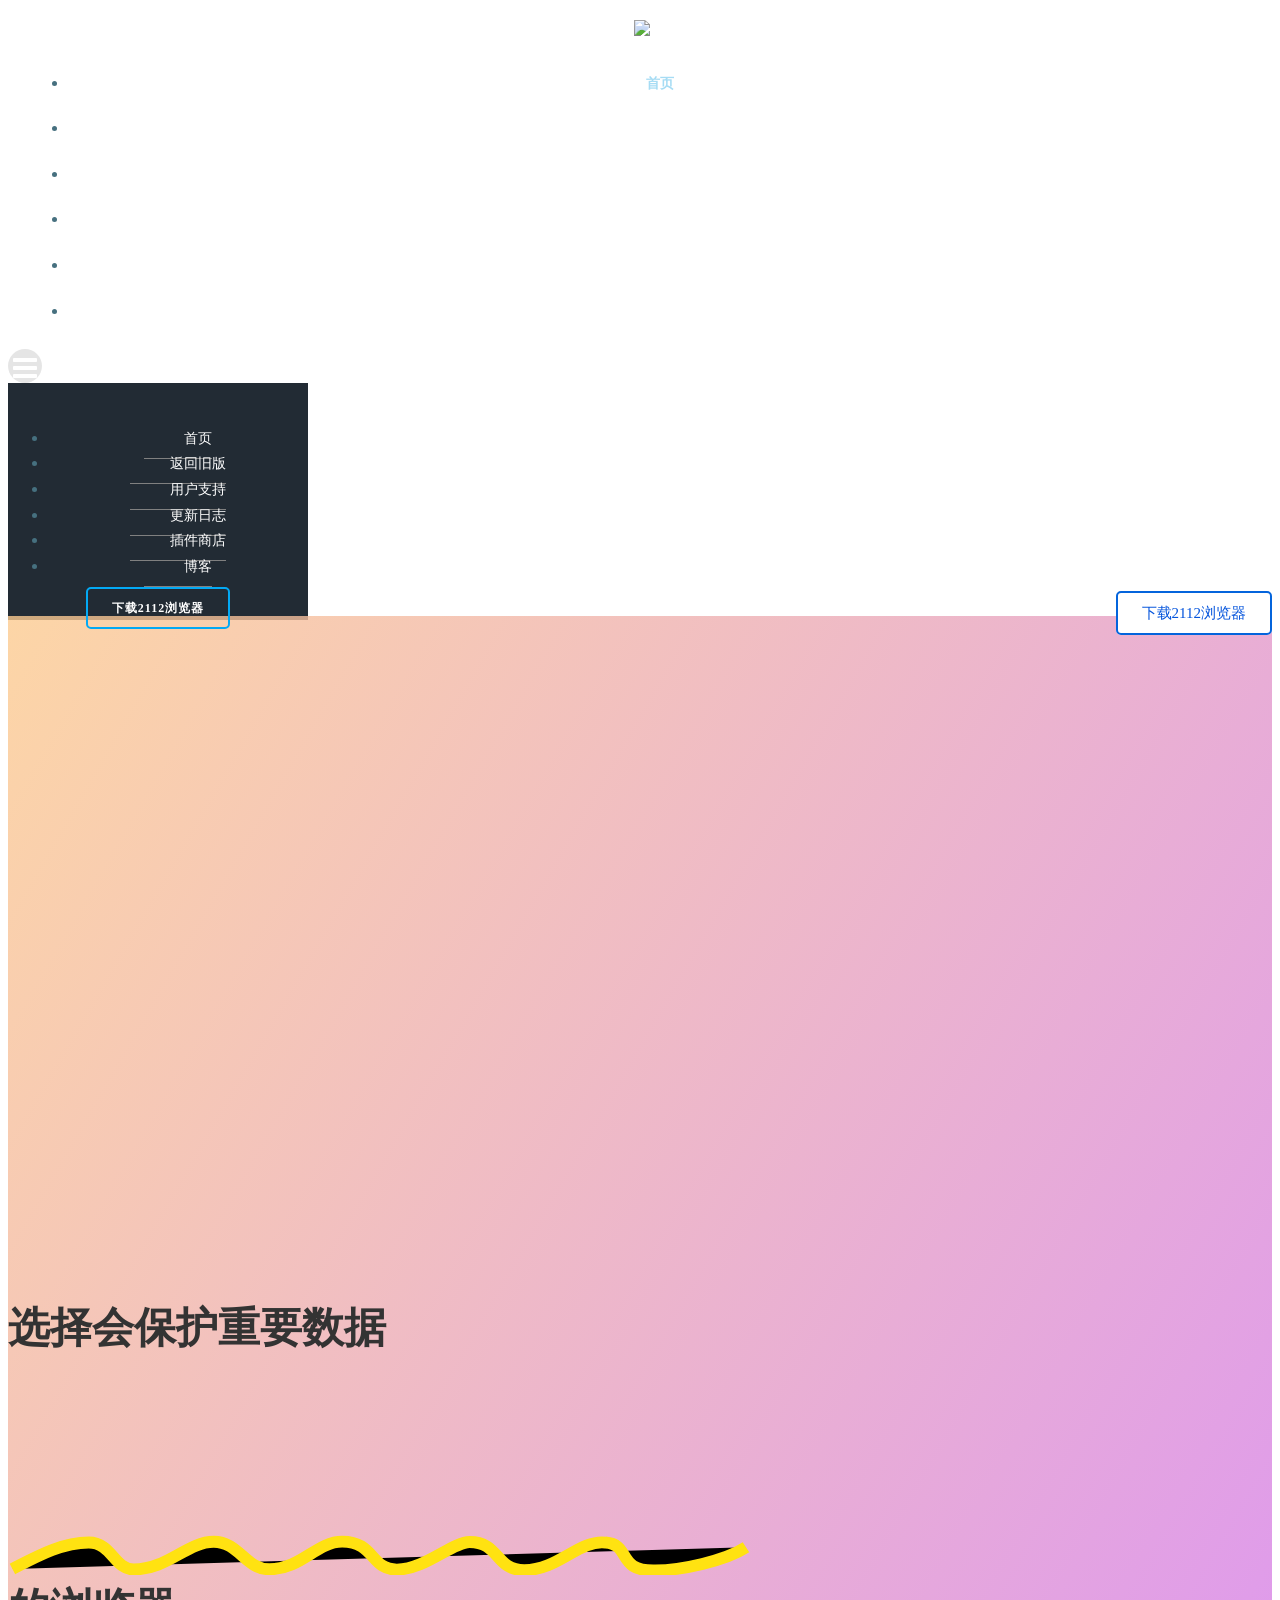
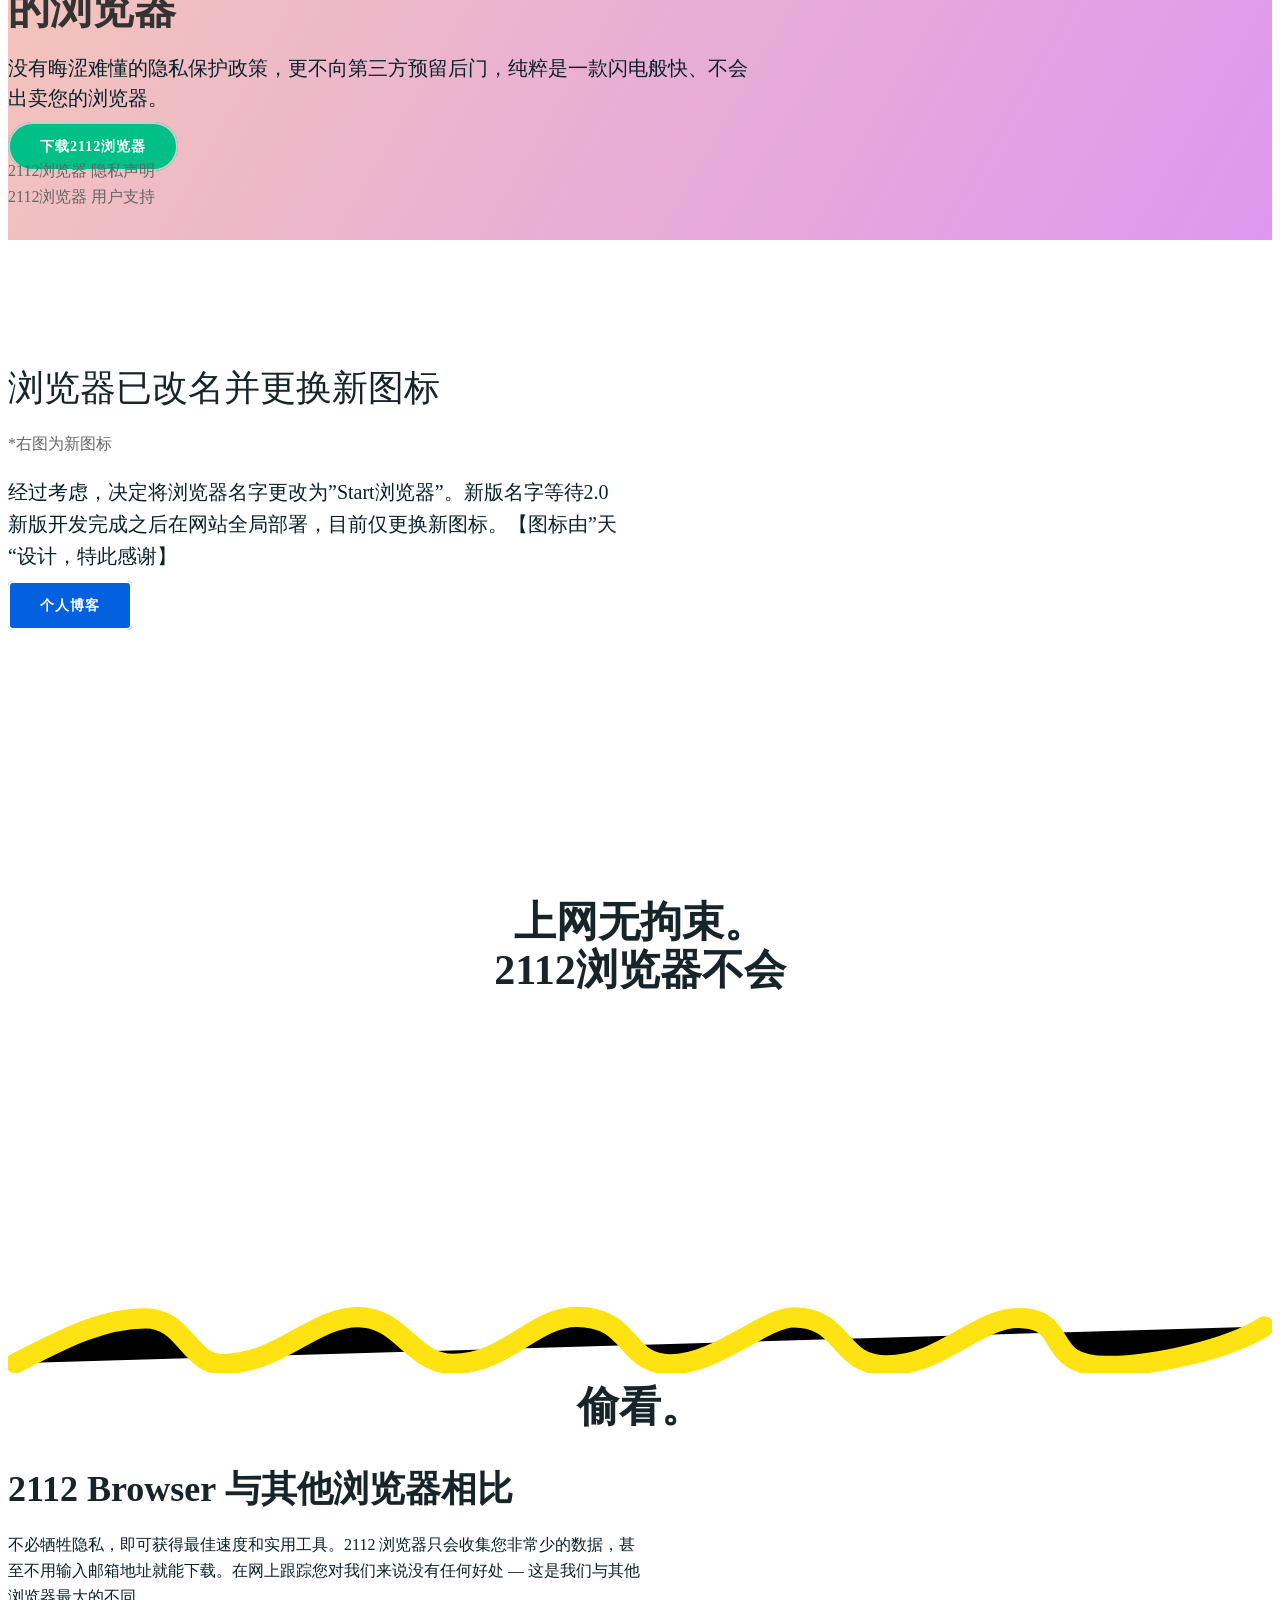
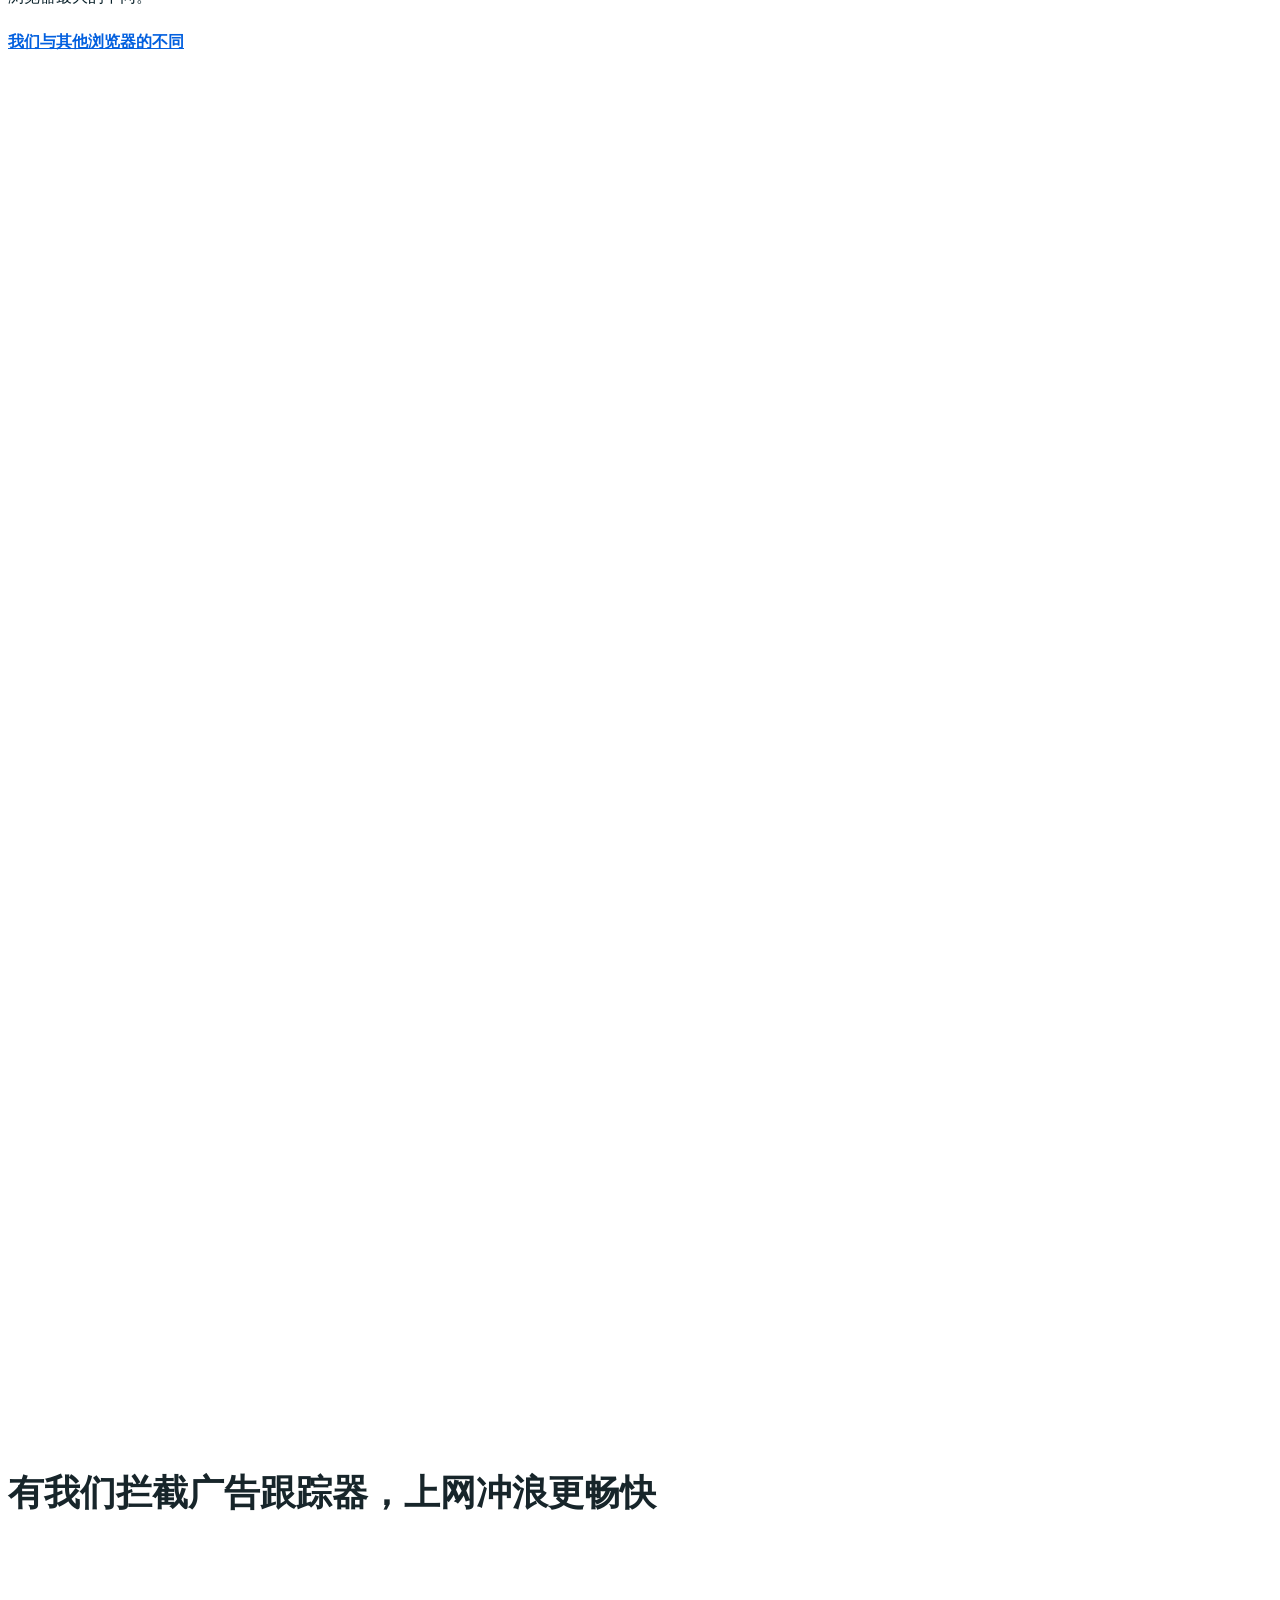
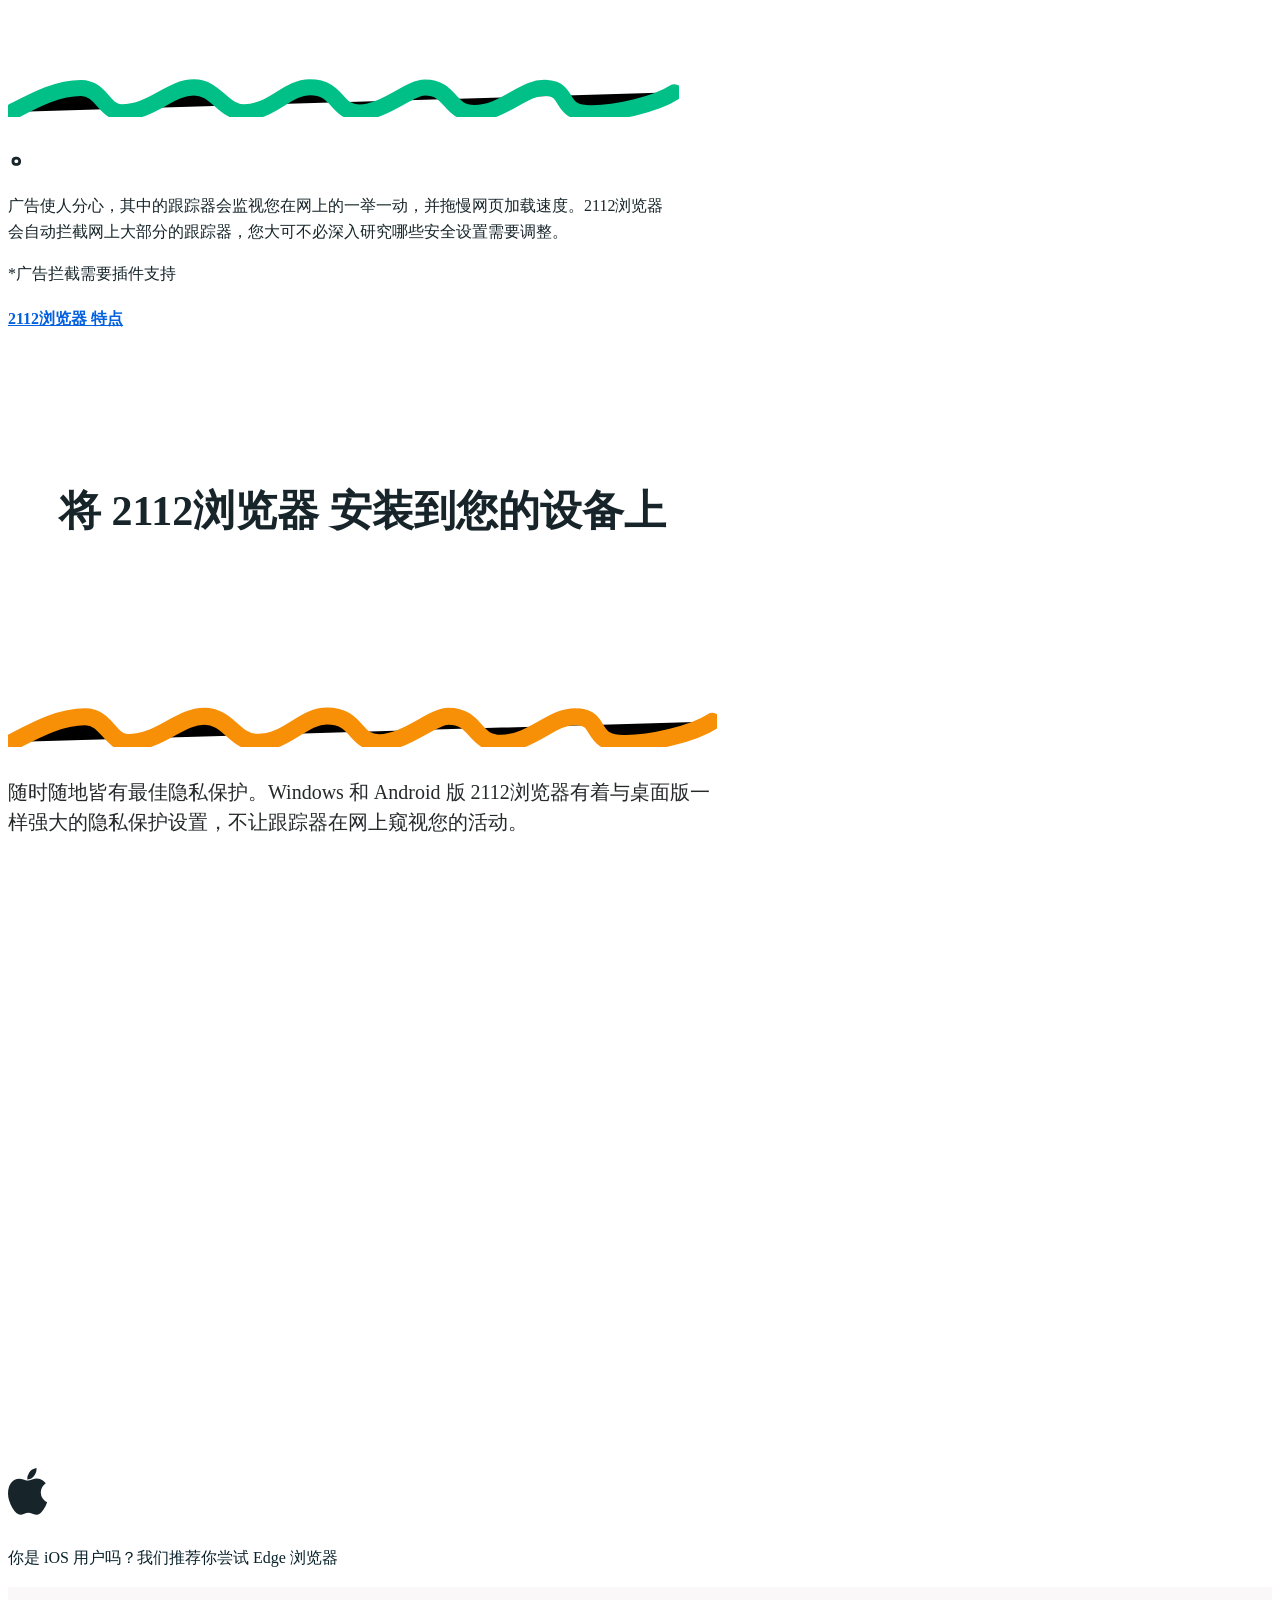
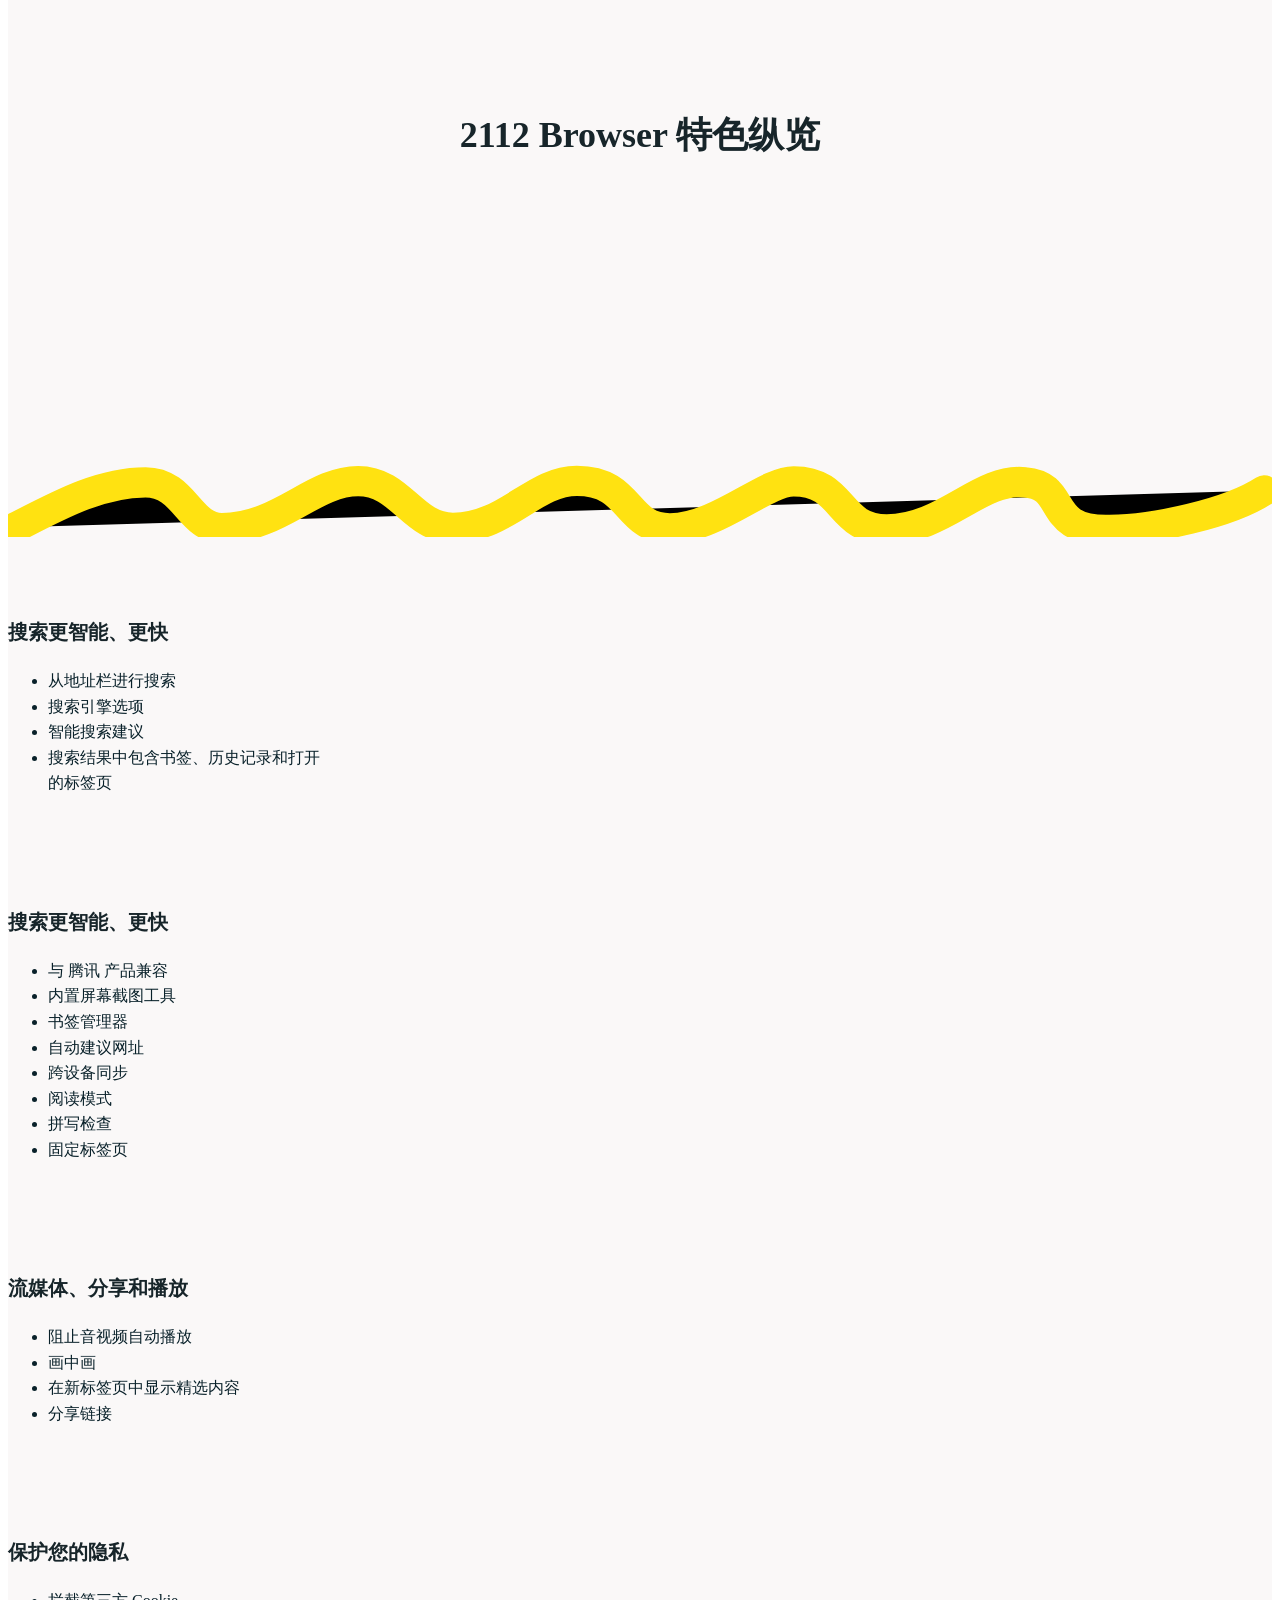
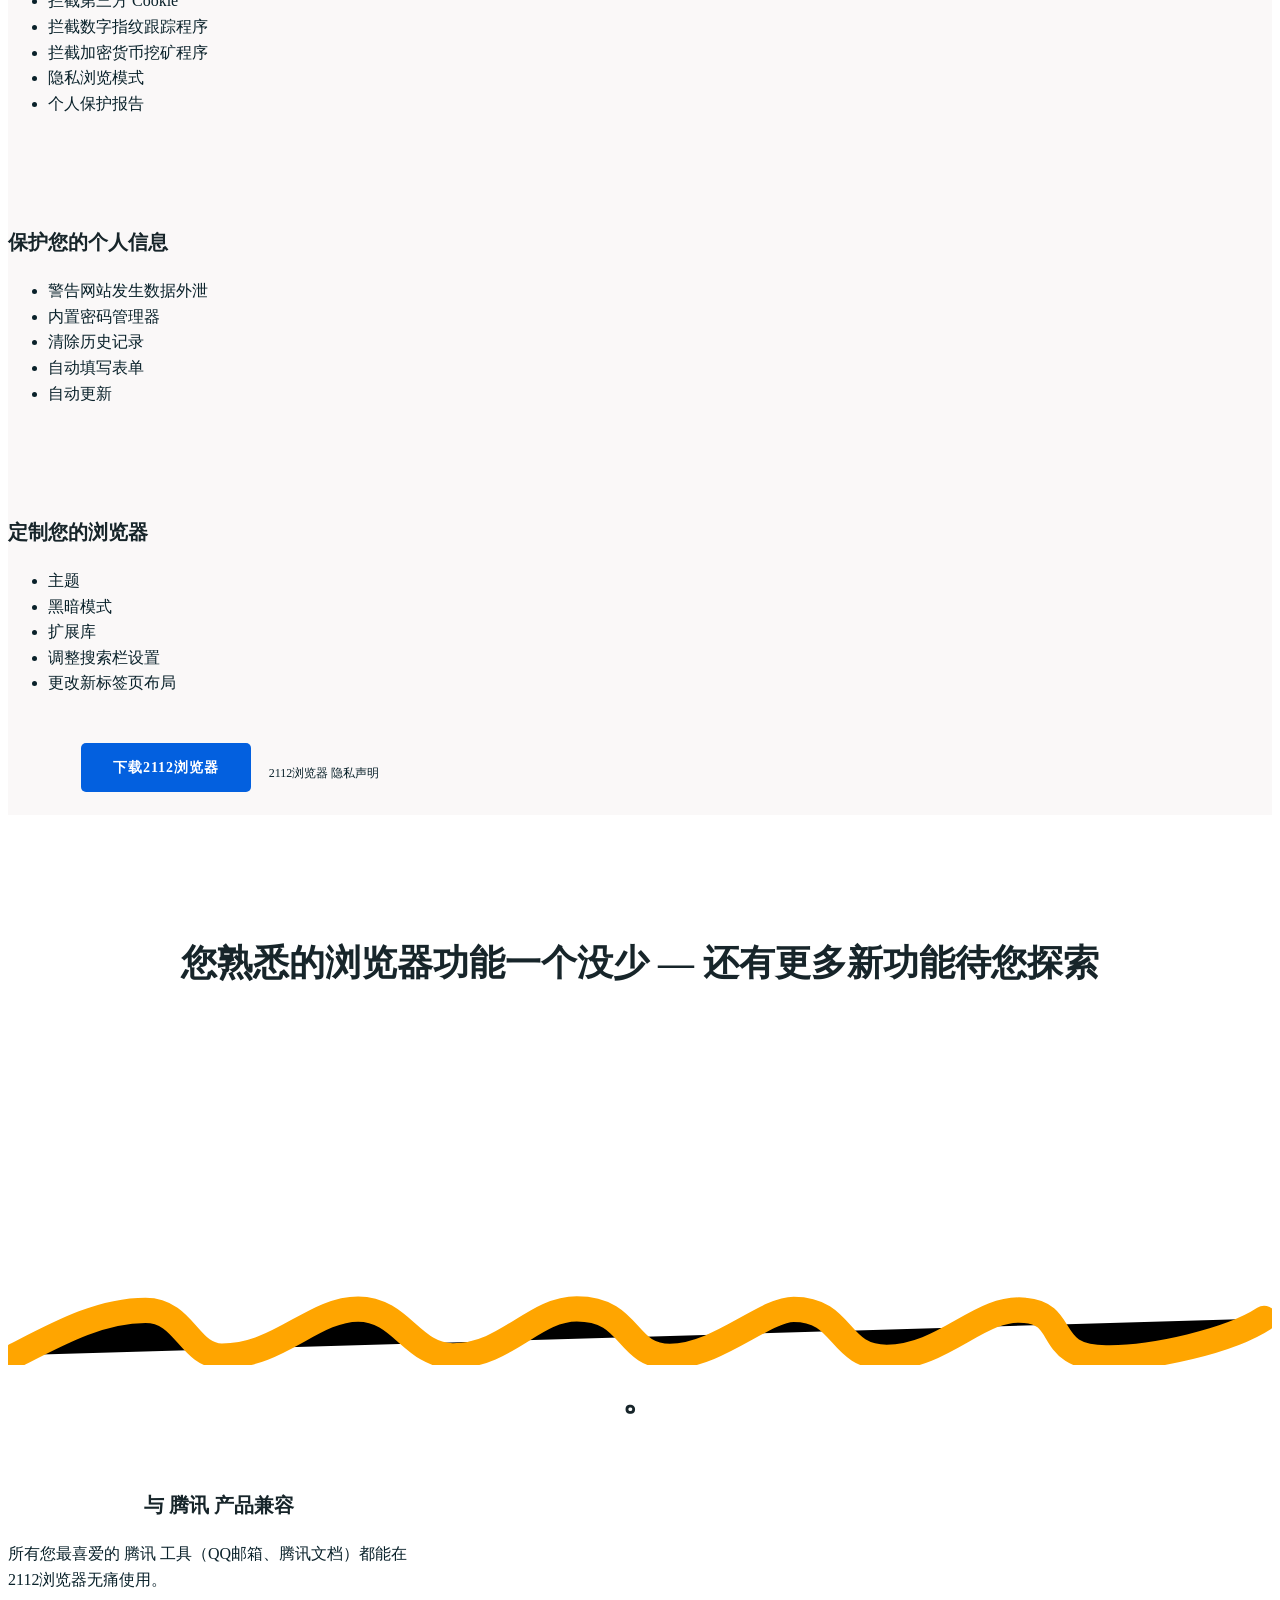
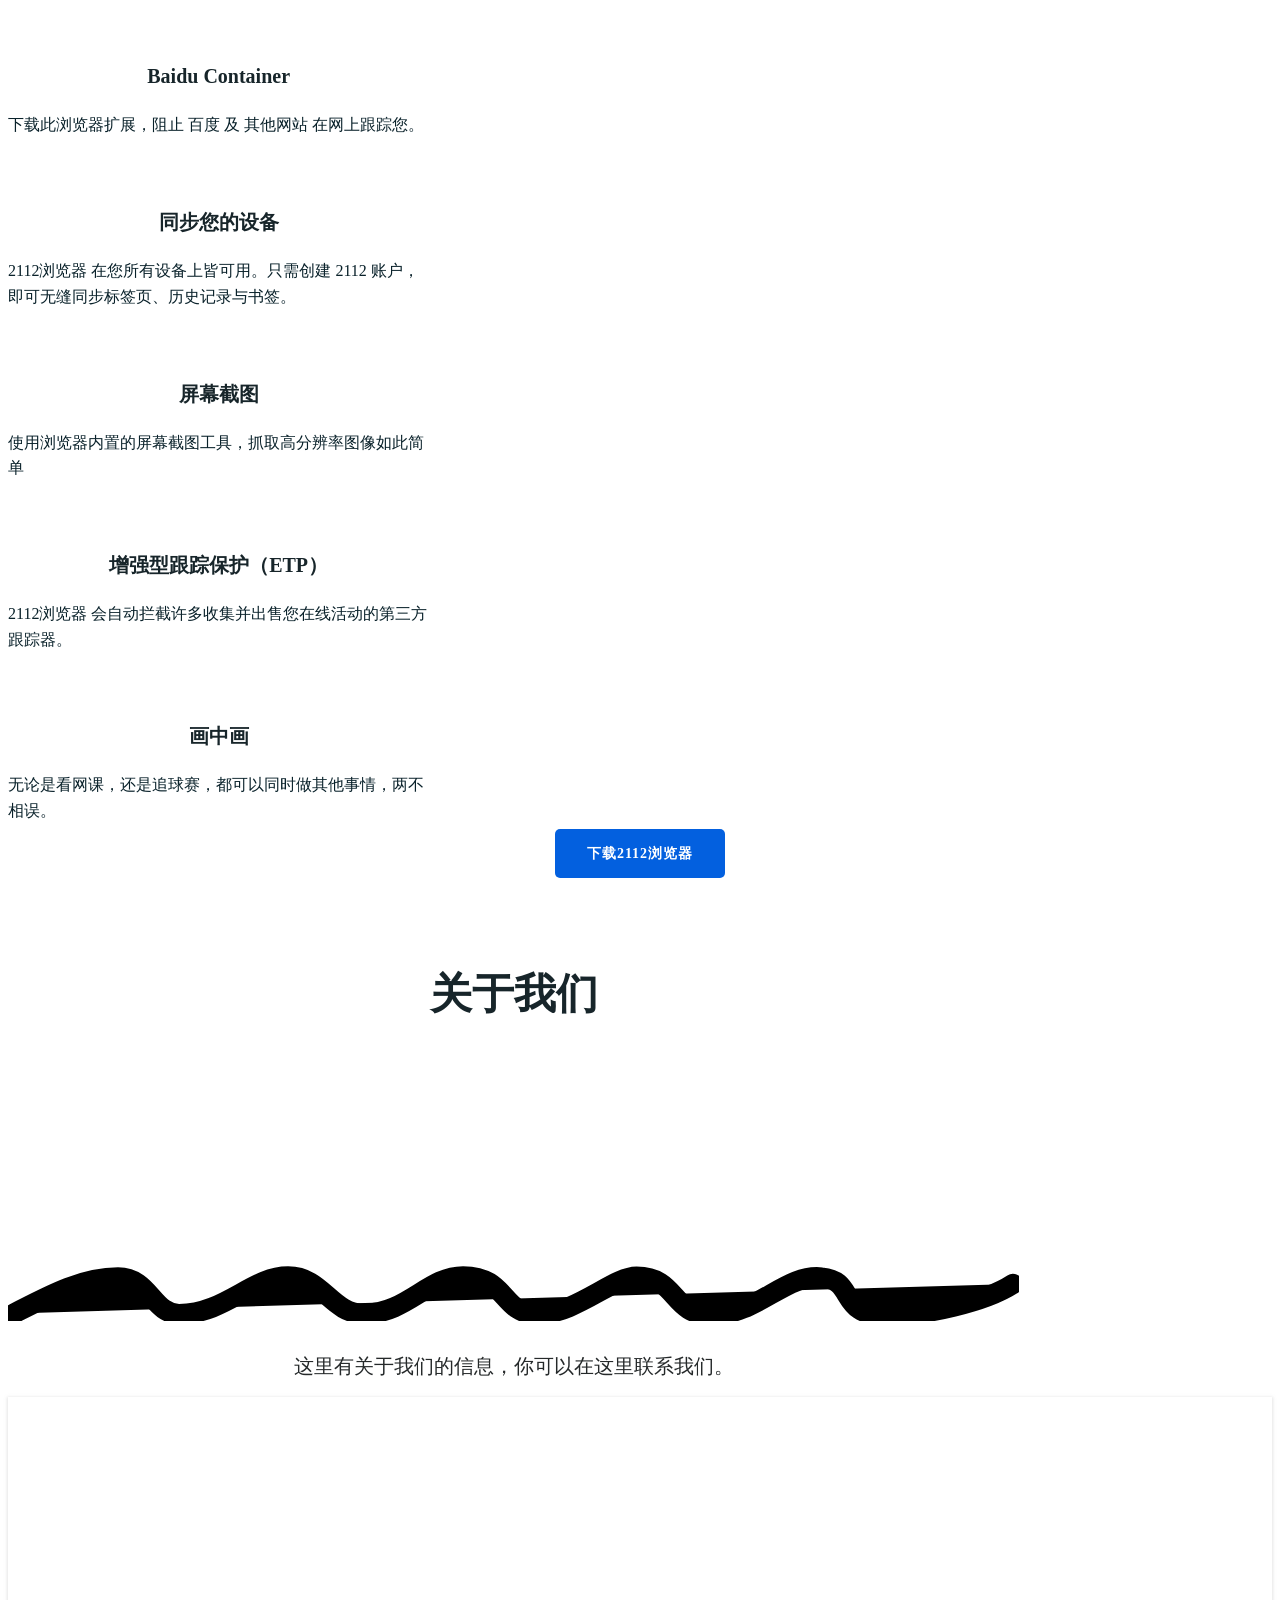
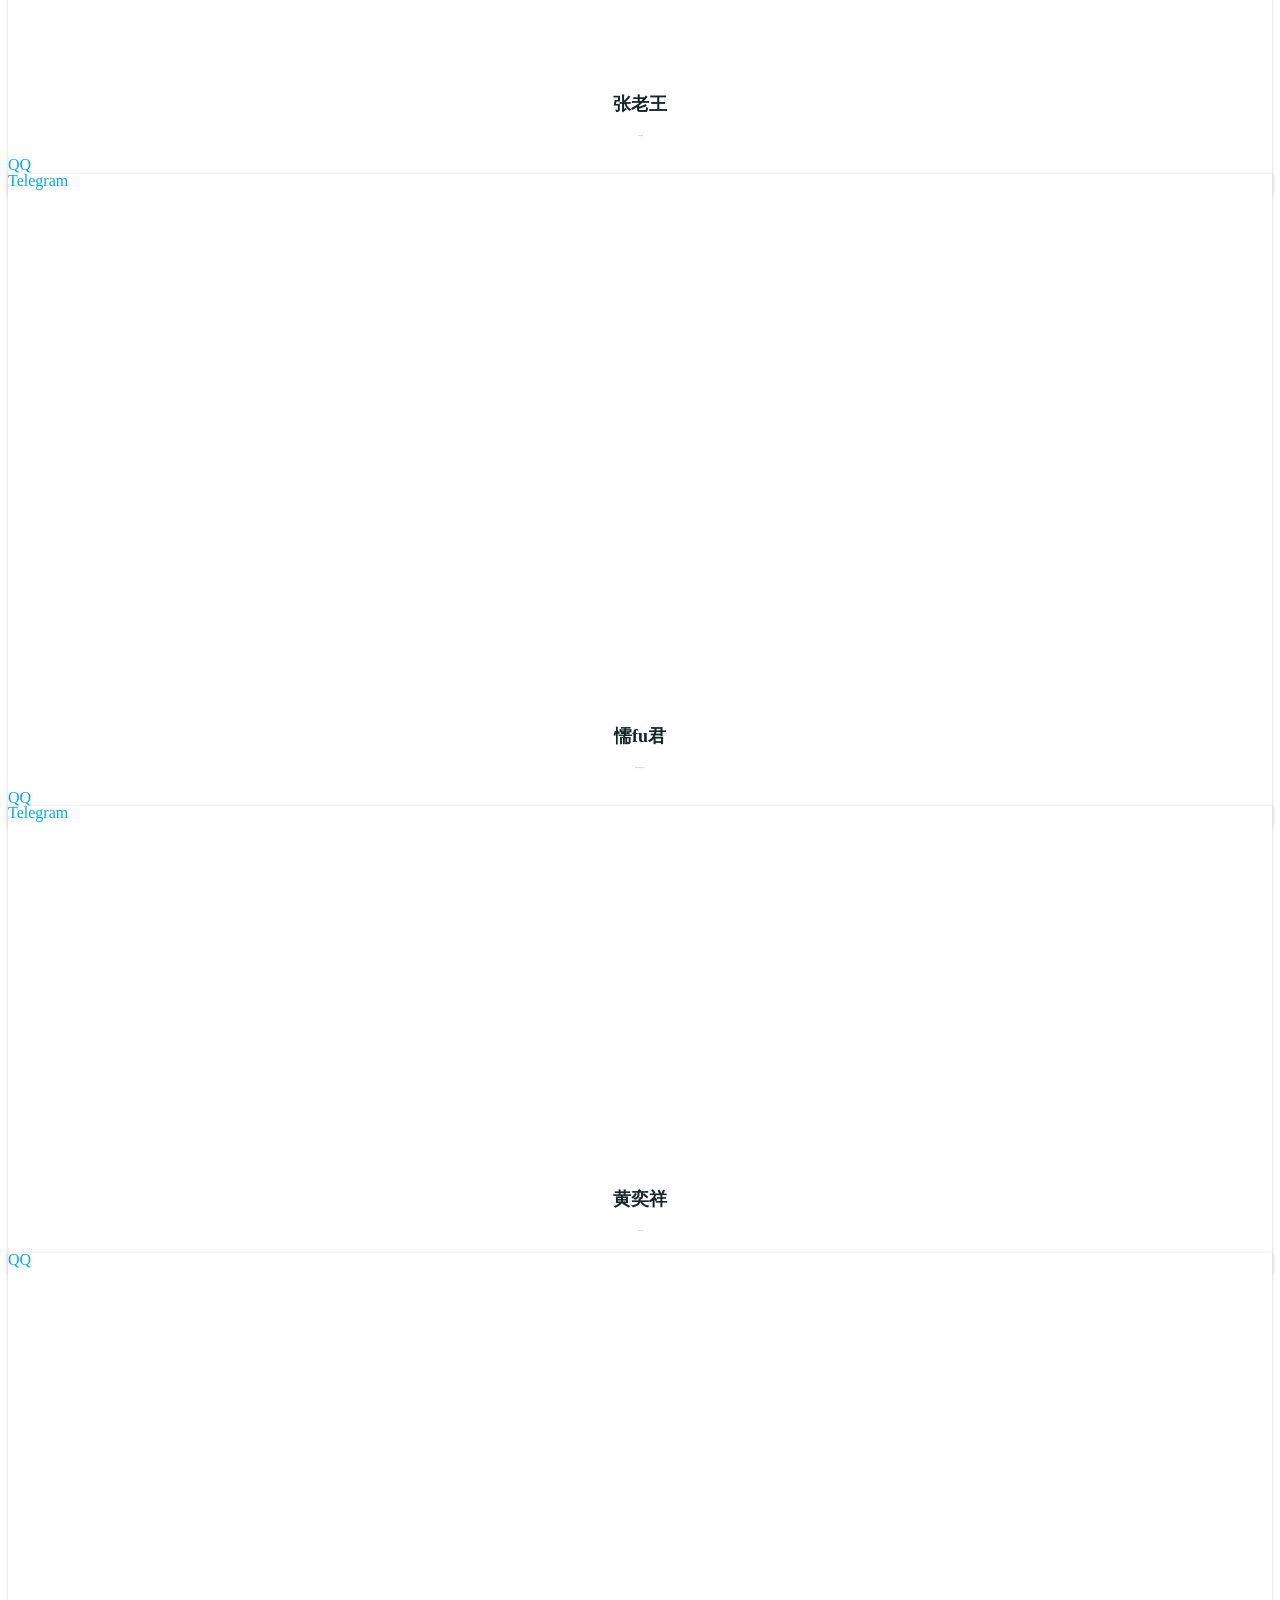
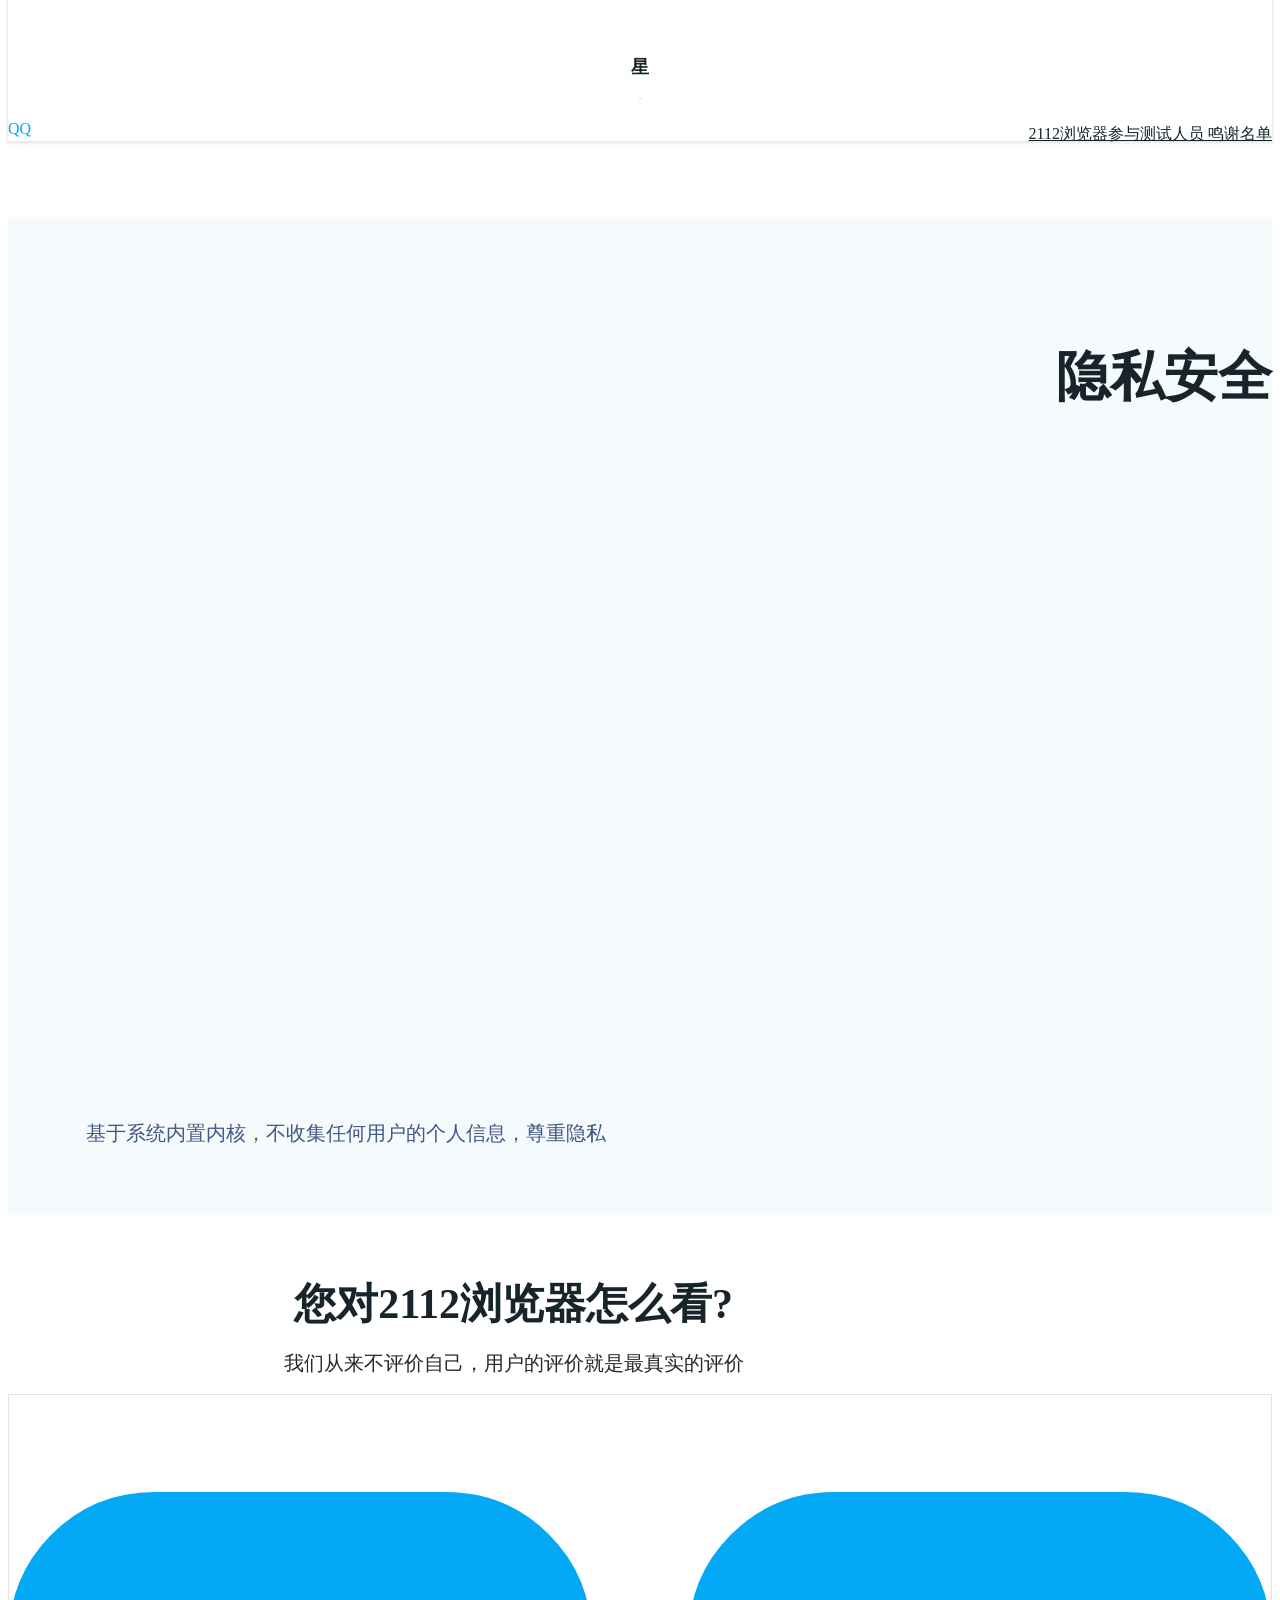
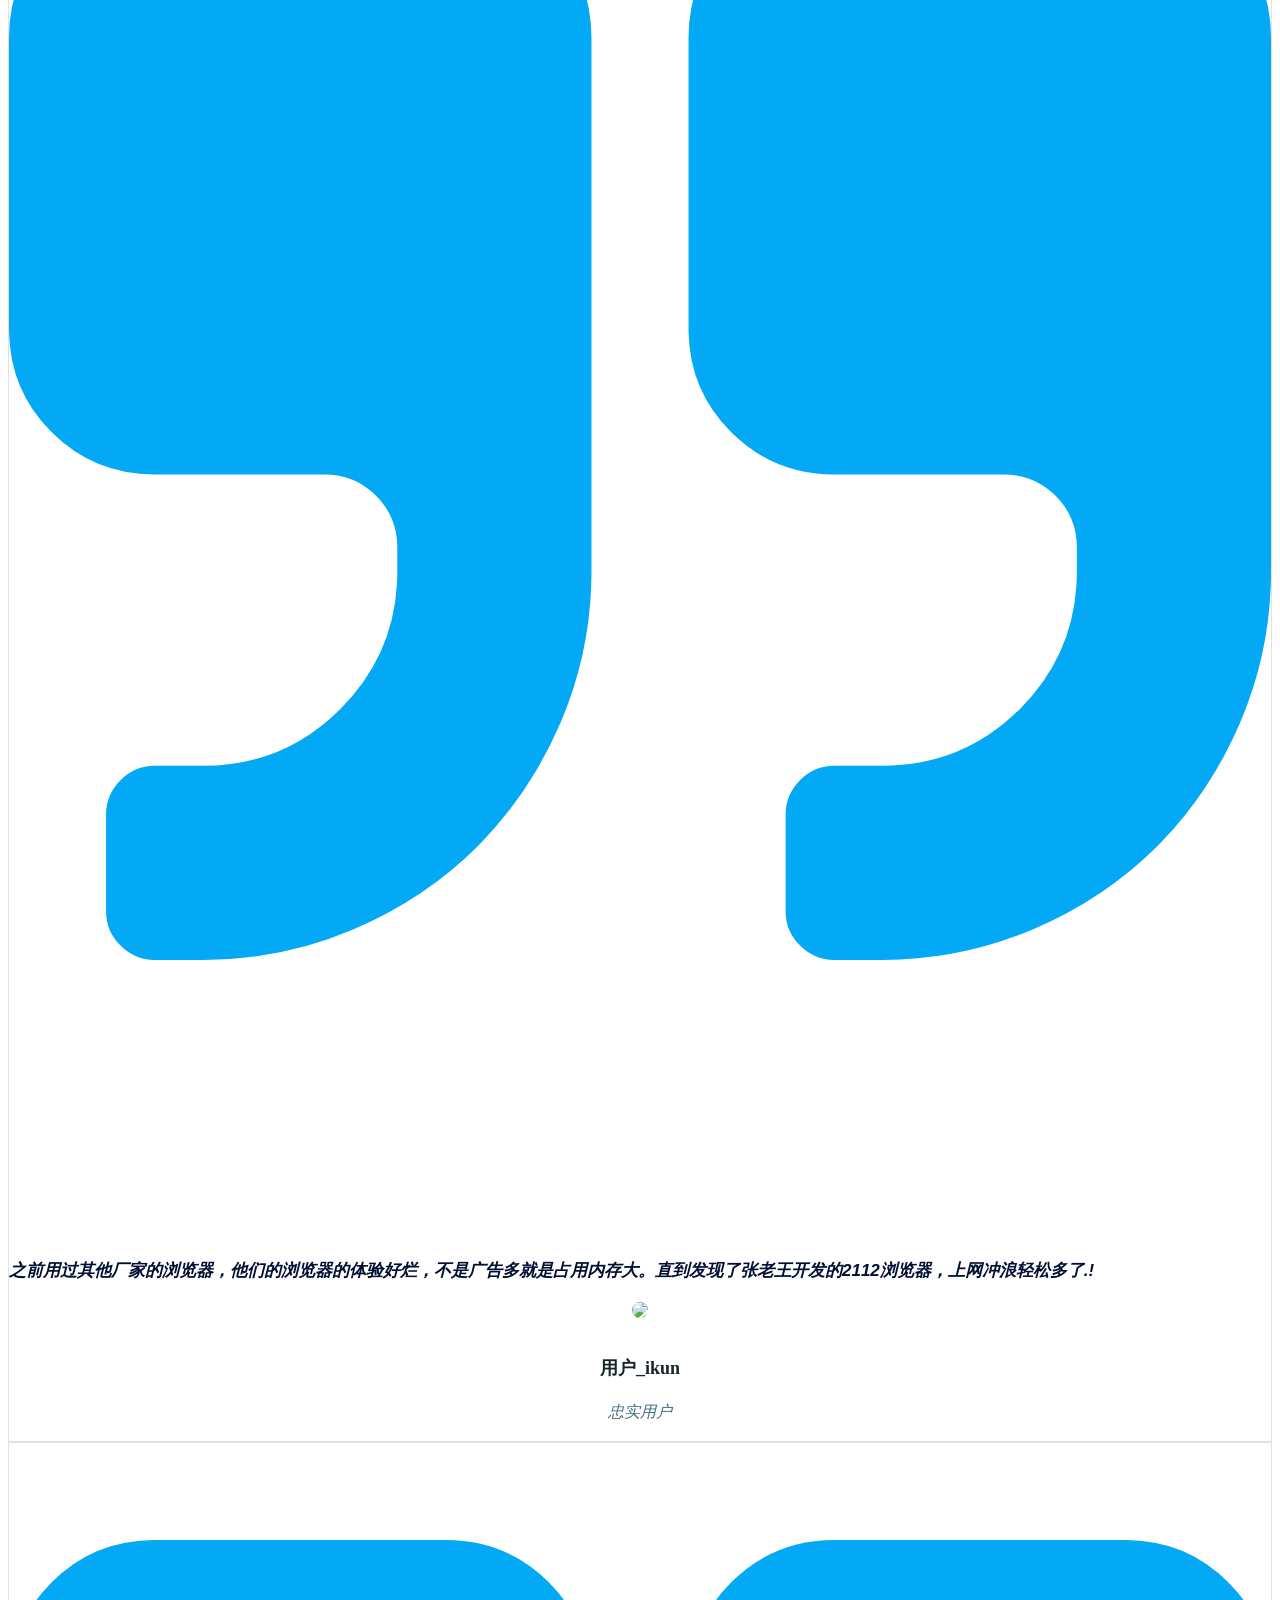
==== commit bae67caf: "Add files via upload" ====
--- a/index.html
+++ b/index.html
@@ -1,231 +1,6784 @@
 <!DOCTYPE html>
-<!--[if IE 8]> <html lang="en" class="ie8"> <![endif]-->  
-<!--[if IE 9]> <html lang="en" class="ie9"> <![endif]-->  
-<!--[if !IE]><!--> <html lang="en"> <!--<![endif]-->  
+<html lang="zh-CN">
 <head>
-    <title>2112浏览器-t2112.cn</title>
-    <!-- Meta -->
-    <meta charset="utf-8">
-    <meta http-equiv="X-UA-Compatible" content="IE=edge">
-    <meta name="viewport" content="width=device-width, initial-scale=1.0">
-    <meta name="keywords" content="2112浏览器,2112安全浏览器">
-    <meta name="description" content="2112官方网站，轻巧方便，安全无毒。产品有:2112安全浏览器安卓版、2112浏览器">
-    <meta name="author" content="">    
-    <link rel="shortcut icon" href="favicon.ico">  
-    <!---<link href='http://fonts.googleapis.com/css?family=Lato:300,400,700,300italic,400italic,700italic' rel='stylesheet' type='text/css'>
-    <link href='http://fonts.googleapis.com/css?family=Covered+By+Your+Grace' rel='stylesheet' type='text/css'>  --->
-    <!-- Global CSS -->
-    <link rel="stylesheet" href="assets/plugins/bootstrap/css/bootstrap.min.css">
-    <!-- Plugins CSS -->    
-    <link rel="stylesheet" href="assets/plugins/font-awesome/css/font-awesome.css">
-    <link rel="stylesheet" href="assets/plugins/flexslider/flexslider.css">
-    <link rel="stylesheet" href="assets/plugins/animate-css/animate.min.css">
-    <!-- Theme CSS -->  
-    <link id="theme-style" rel="stylesheet" href="assets/css/styles.css">
-    <!-- HTML5 shim and Respond.js IE8 support of HTML5 elements and media queries -->
-    <!--[if lt IE 9]>
-      <script src="https://oss.maxcdn.com/libs/html5shiv/3.7.0/html5shiv.js"></script>
-      <script src="https://oss.maxcdn.com/libs/respond.js/1.4.2/respond.min.js"></script>
-    <![endif]-->
-</head> 
+    <meta charset="UTF-8">
+    <meta name="viewport" content="width=device-width, initial-scale=1">
+    <link rel="profile" href="http://gmpg.org/xfn/11">
+    <title>2112浏览器 &#8211; 全新、安全、快速｜官方最新下载</title>
+<meta name='robots' content='max-image-preview:large' />
+<link rel='dns-prefetch' href='https://client.crisp.chat' />
 
-<body data-spy="scroll">
-    <!-- ******HEADER****** --> 
-    <header id="top" class="header navbar-fixed-top">  
-        <div class="container">            
-            <h1 class="logo pull-left">
-                <a class="scrollto" href="#promo">
-                    <img id="logo-image" class="logo-image" src="assets/images/logo/logo.png" alt="Logo">
-                    <span class="logo-title">2112浏览器</span>
-                </a>
-            </h1><!--//logo-->              
-            <nav id="main-nav" class="main-nav navbar-right" role="navigation">
-                <div class="navbar-header">
-                    <button class="navbar-toggle" type="button" data-toggle="collapse" data-target="#navbar-collapse">
-                        <span class="sr-only">切换导航</span>
-                        <span class="icon-bar"></span>
-                        <span class="icon-bar"></span>
-                        <span class="icon-bar"></span>
-                    </button><!--//nav-toggle-->
-                </div><!--//navbar-header-->            
-                <div class="navbar-collapse collapse" id="navbar-collapse">
-                    <ul class="nav navbar-nav">
-                        <li class="active nav-item sr-only"><a class="scrollto" href="#promo">Home</a></li>
-                        <li class="nav-item"><a target="_blank" href="/">主页</a></li>
-                        <li class="nav-item"><a target="_blank" href="http://blog.t2112.cn">博客</a></li>
-                        <li class="nav-item"><a target="_blank" href="/bbs/">论坛</a></li>
-                        <li class="nav-item"><a target="_blank" href="/hao/">网址导航</a></li>
-                        <li class="nav-item"><a target="_blank" href="up.html">更新日志</a></li>
-                        <li class="nav-item"><a target="_blank" href="cj.html">安卓插件中心</a></li>
-                        <li class="nav-item"><a target="_blank" href="en.html">English</a></li>
-                         <li class="nav-item last"><a class="scrollto" href="#contact">关于</a></li>
-                    </ul><!--//nav-->
-                </div>
-            </nav><!--//main-nav-->           
-        </div>
-    </header><!--//header-->
-    
-    <!-- ******PROMO****** --> 
-    <section id="promo" class="promo section offset-header has-pattern">
-        <div class="container">
-            <div class="row">
-                <div class="overview col-md-8 col-sm-12 col-xs-12">
-                    <h2 class="title">欢迎下载2112浏览器</h2>
-           <ul class="summary">
-                        <li>已发布2112安卓1.45,设计了新图标</li>
-                    </ul>
-                    <div class="download-area">
-                        <ul class="btn-group list-inline">
-                            <li class="ios-btn"><a href="tsea.html">安卓版下载</a></li>
-                            <li class="android-btn"><a href="tsew.html">windows版下载</a></li>
-                        </ul>
-                        <div class="note text-center">
-                        
-                        </div><!--//note-->
-                    </div>
-                </div><!--//overview-->
-                
-                <!--// iPhone starts -->
-                <div class="phone iphone iphone-black col-md-4 col-sm-12 col-xs-12 ">
-                    <div class="iphone-holder phone-holder">
-                        <div class="iphone-holder-inner">
-                            <div class="slider flexslider">
-                                <ul class="slides">
-                                    <li>
-                                        <img src="assets/images/iphone/iphone-slide-1.png"  alt="" />
-                                    </li>
-                                    <li>
-                                        <img src="assets/images/iphone/iphone-slide-2.png"  alt="" />
-                                    </li>
-                                    <li>
-                                        <img src="assets/images/iphone/iphone-slide-3.png"  alt="" />
-                                    </li>
-                                </ul><!--//slides-->
-                            </div><!--//flexslider-->   
-                        </div><!--//iphone-holder-inner-->                    
-                    </div><!--//iphone-holder-->                   
-                </div><!--//iphone-->  
-                <!--// iPhone ends -->                                           
-            </div><!--//row-->
-        </div><!--//container-->
-    </section><!--//promo-->
-    
-    <!-- ******FEATURES****** --> 
-    <section id="features" class="features section">
-        <div class="container">
-            <div class="row">
-                <h2 class="title text-center sr-only">特征</h2>
-                <div class="item col-md-3 col-sm-6 col-xs-12 text-center">
-                    <div class="icon">
-                        <i class="fa fa-cloud-upload"></i>                
-                    </div><!--//icon-->
-                    <div class="content">
-                        <h3 class="title">安全</h3>
-                        <p>内置了2112研发的防火墙以及腾讯的网址检测(仅安卓版)</p>  
-                        
-                    </div><!--//content-->               
-                </div><!--//item-->
-                <div class="item col-md-4 col-sm-6 col-xs-12 text-center">
-                    <div class="icon">
-                        <i class="fa fa-comments"></i>                
-                    </div><!--//icon-->
-                    <div class="content">
-                        <h3 class="title">纯净</h3>
-                        <p>无广告,无病毒,无流氓行为,做一个纯净的浏览器</p>  
-                        
-                    </div><!--//content-->               
-                </div><!--//item-->
-                <div class="item col-md-4 col-sm-6 col-xs-12 text-center">
-                    <div class="icon">
-                        <i class="fa fa-globe"></i>
-                    </div><!--//icon-->
-                    <div class="content">
-                        <h3 class="title">快捷</h3>
-                        <p>操作简单,不会让您头昏眼花,不占空间</p> 
-                    </div><!--//content-->               
-                </div><!--//item-->
-            </div><!--//row-->
-        </div><!--//container-->
-    </section><!--//features-->
-   
-    
-    <!-- ******Pricing****** --> 
-    <section id="pricing" class="pricing section has-pattern">
-        <div class="container">
-             <div class="price-cols row">
-                <h2 class="title text-center">对系统的要求</h2>
-                <div class="items-wrapper col-md-10 col-sm-12 col-xs-12 col-md-offset-1 col-sm-offset-0 col-xs-offset-0">
-                    <div class="item price-1 col-md-4 col-sm-4 col-xs-12 text-center">
-                        <div class="item-inner">
-                            <div class="heading">
-                            <h3 class="title">安卓(内核:webview)</h3>
-                            <p>需要安卓4.5及以上的32/64位系统</p>
-                             <h3 class="title">windows(内核:miniblink)</h3>
-                             <p>需要XP及以上的32/64位系统,过于精简的系统可能无法运行</p>
-                            </div><!--//content-->
-                        </div><!--//item-inner-->
-                    </div><!--//item-->  
-                </div><!--//items-wrapper-->                   
-            </div><!--//row-->
-        </div><!--//container-->
-    </section><!--//pricing-->
-    
-    <!-- ******CONTACT****** --> 
-    <section id="contact" class="contact section has-pattern">
-        <div class="container">
-            <div class="row text-center">
-                <h2 class="title">关于2112</h2>
-                <div class="intro col-md-6 col-sm-12 col-xs-12 col-md-offset-3">
-                    <p>2112无广告，无病毒，轻巧，永久免费。安装包只有4MB(安卓)和30MB(Windows)。官方QQ群:1095712597。联系方式:QQ:3411047736,邮箱:zlw@t2112.cn,facebook(脸书):laowang.zhang,telegram:zhanglaowang</p>
-                    <ul class="list-unstyled contact-details">
-                      
-                    </ul>
-                </div>
-            </div><!--//row-->
-            <div class="row text-center">
-                <div class="contact-form col-md-6 col-sm-12 col-xs-12 col-md-offset-3">                            
-                    <form class="form">                
-                        <div class="form-group name">
-                            
+<link rel="alternate" type="application/rss+xml" title="2112浏览器 &raquo; Feed" href="index.html" />
+<link rel="alternate" type="application/rss+xml" title="2112浏览器 &raquo; 评论Feed" href="index.html" />
+<script type="text/javascript">
+window._wpemojiSettings = {"baseUrl":"https:\/\/s.w.org\/images\/core\/emoji\/14.0.0\/72x72\/","ext":".png","svgUrl":"https:\/\/s.w.org\/images\/core\/emoji\/14.0.0\/svg\/","svgExt":".svg","source":{"concatemoji":"https:\/\/www.t2112.cn\/wp-includes\/js\/wp-emoji-release.min.js?ver=6.2.2"}};
+/*! This file is auto-generated */
+!function(e,a,t){var n,r,o,i=a.createElement("canvas"),p=i.getContext&&i.getContext("2d");function s(e,t){p.clearRect(0,0,i.width,i.height),p.fillText(e,0,0);e=i.toDataURL();return p.clearRect(0,0,i.width,i.height),p.fillText(t,0,0),e===i.toDataURL()}function c(e){var t=a.createElement("script");t.src=e,t.defer=t.type="text/javascript",a.getElementsByTagName("head")[0].appendChild(t)}for(o=Array("flag","emoji"),t.supports={everything:!0,everythingExceptFlag:!0},r=0;r<o.length;r++)t.supports[o[r]]=function(e){if(p&&p.fillText)switch(p.textBaseline="top",p.font="600 32px Arial",e){case"flag":return s("\ud83c\udff3\ufe0f\u200d\u26a7\ufe0f","\ud83c\udff3\ufe0f\u200b\u26a7\ufe0f")?!1:!s("\ud83c\uddfa\ud83c\uddf3","\ud83c\uddfa\u200b\ud83c\uddf3")&&!s("\ud83c\udff4\udb40\udc67\udb40\udc62\udb40\udc65\udb40\udc6e\udb40\udc67\udb40\udc7f","\ud83c\udff4\u200b\udb40\udc67\u200b\udb40\udc62\u200b\udb40\udc65\u200b\udb40\udc6e\u200b\udb40\udc67\u200b\udb40\udc7f");case"emoji":return!s("\ud83e\udef1\ud83c\udffb\u200d\ud83e\udef2\ud83c\udfff","\ud83e\udef1\ud83c\udffb\u200b\ud83e\udef2\ud83c\udfff")}return!1}(o[r]),t.supports.everything=t.supports.everything&&t.supports[o[r]],"flag"!==o[r]&&(t.supports.everythingExceptFlag=t.supports.everythingExceptFlag&&t.supports[o[r]]);t.supports.everythingExceptFlag=t.supports.everythingExceptFlag&&!t.supports.flag,t.DOMReady=!1,t.readyCallback=function(){t.DOMReady=!0},t.supports.everything||(n=function(){t.readyCallback()},a.addEventListener?(a.addEventListener("DOMContentLoaded",n,!1),e.addEventListener("load",n,!1)):(e.attachEvent("onload",n),a.attachEvent("onreadystatechange",function(){"complete"===a.readyState&&t.readyCallback()})),(e=t.source||{}).concatemoji?c(e.concatemoji):e.wpemoji&&e.twemoji&&(c(e.twemoji),c(e.wpemoji)))}(window,document,window._wpemojiSettings);
+</script>
+<style type="text/css">img.wp-smiley,
+img.emoji {
+	display: inline !important;
+	border: none !important;
+	box-shadow: none !important;
+	height: 1em !important;
+	width: 1em !important;
+	margin: 0 0.07em !important;
+	vertical-align: -0.1em !important;
+	background: none !important;
+	padding: 0 !important;
+}
+</style>
+	<link rel='stylesheet' id='extend-builder-css-css' href='wp-content/plugins/colibri-page-builder/extend-builder/assets/static/css/theme%EF%B9%96ver=1.0.227.css' type='text/css' media='all' />
+<style id='extend-builder-css-inline-css' type='text/css'>/* page css */
+/* part css : theme-shapes */
+.colibri-shape-circles {
+background-image:url('wp-content/themes/colibri-wp/resources/images/header-shapes/circles.png')
+}
+.colibri-shape-10degree-stripes {
+background-image:url('wp-content/themes/colibri-wp/resources/images/header-shapes/10degree-stripes.png')
+}
+.colibri-shape-rounded-squares-blue {
+background-image:url('wp-content/themes/colibri-wp/resources/images/header-shapes/rounded-squares-blue.png')
+}
+.colibri-shape-many-rounded-squares-blue {
+background-image:url('wp-content/themes/colibri-wp/resources/images/header-shapes/many-rounded-squares-blue.png')
+}
+.colibri-shape-two-circles {
+background-image:url('wp-content/themes/colibri-wp/resources/images/header-shapes/two-circles.png')
+}
+.colibri-shape-circles-2 {
+background-image:url('wp-content/themes/colibri-wp/resources/images/header-shapes/circles-2.png')
+}
+.colibri-shape-circles-3 {
+background-image:url('wp-content/themes/colibri-wp/resources/images/header-shapes/circles-3.png')
+}
+.colibri-shape-circles-gradient {
+background-image:url('wp-content/themes/colibri-wp/resources/images/header-shapes/circles-gradient.png')
+}
+.colibri-shape-circles-white-gradient {
+background-image:url('wp-content/themes/colibri-wp/resources/images/header-shapes/circles-white-gradient.png')
+}
+.colibri-shape-waves {
+background-image:url('wp-content/themes/colibri-wp/resources/images/header-shapes/waves.png')
+}
+.colibri-shape-waves-inverted {
+background-image:url('wp-content/themes/colibri-wp/resources/images/header-shapes/waves-inverted.png')
+}
+.colibri-shape-dots {
+background-image:url('wp-content/themes/colibri-wp/resources/images/header-shapes/dots.png')
+}
+.colibri-shape-left-tilted-lines {
+background-image:url('wp-content/themes/colibri-wp/resources/images/header-shapes/left-tilted-lines.png')
+}
+.colibri-shape-right-tilted-lines {
+background-image:url('wp-content/themes/colibri-wp/resources/images/header-shapes/right-tilted-lines.png')
+}
+.colibri-shape-right-tilted-strips {
+background-image:url('wp-content/themes/colibri-wp/resources/images/header-shapes/right-tilted-strips.png')
+}
+/* part css : theme */
+
+.h-y-container > *:not(:last-child), .h-x-container-inner > * {
+  margin-bottom: 20px;
+}
+.h-x-container-inner, .h-column__content > .h-x-container > *:last-child {
+  margin-bottom: -20px;
+}
+.h-x-container-inner > * {
+  padding-left: 10px;
+  padding-right: 10px;
+}
+.h-x-container-inner {
+  margin-left: -10px;
+  margin-right: -10px;
+}
+[class*=style-], [class*=local-style-], .h-global-transition, .h-global-transition-all, .h-global-transition-all * {
+  transition-duration: 0.5s;
+}
+.wp-block-button .wp-block-button__link:not(.has-background),.wp-block-file .wp-block-file__button {
+  background-color: #03a9f4;
+  background-image: none;
+}
+.wp-block-button .wp-block-button__link:not(.has-background):hover,.wp-block-button .wp-block-button__link:not(.has-background):focus,.wp-block-button .wp-block-button__link:not(.has-background):active,.wp-block-file .wp-block-file__button:hover,.wp-block-file .wp-block-file__button:focus,.wp-block-file .wp-block-file__button:active {
+  background-color: rgb(2, 110, 159);
+  background-image: none;
+}
+.wp-block-button.is-style-outline .wp-block-button__link:not(.has-background) {
+  color: #03a9f4;
+  background-color: transparent;
+  background-image: none;
+  border-top-width: 2px;
+  border-top-color: #03a9f4;
+  border-top-style: solid;
+  border-right-width: 2px;
+  border-right-color: #03a9f4;
+  border-right-style: solid;
+  border-bottom-width: 2px;
+  border-bottom-color: #03a9f4;
+  border-bottom-style: solid;
+  border-left-width: 2px;
+  border-left-color: #03a9f4;
+  border-left-style: solid;
+}
+.wp-block-button.is-style-outline .wp-block-button__link:not(.has-background):hover,.wp-block-button.is-style-outline .wp-block-button__link:not(.has-background):focus,.wp-block-button.is-style-outline .wp-block-button__link:not(.has-background):active {
+  color: #fff;
+  background-color: #03a9f4;
+  background-image: none;
+}
+.has-background-color,*[class^="wp-block-"].is-style-solid-color {
+  background-color: #03a9f4;
+  background-image: none;
+}
+.has-colibri-color-1-background-color {
+  background-color: #03a9f4;
+  background-image: none;
+}
+.wp-block-button .wp-block-button__link.has-colibri-color-1-background-color {
+  background-color: #03a9f4;
+  background-image: none;
+}
+.wp-block-button .wp-block-button__link.has-colibri-color-1-background-color:hover,.wp-block-button .wp-block-button__link.has-colibri-color-1-background-color:focus,.wp-block-button .wp-block-button__link.has-colibri-color-1-background-color:active {
+  background-color: rgb(2, 110, 159);
+  background-image: none;
+}
+.wp-block-button.is-style-outline .wp-block-button__link.has-colibri-color-1-background-color {
+  color: #03a9f4;
+  background-color: transparent;
+  background-image: none;
+  border-top-width: 2px;
+  border-top-color: #03a9f4;
+  border-top-style: solid;
+  border-right-width: 2px;
+  border-right-color: #03a9f4;
+  border-right-style: solid;
+  border-bottom-width: 2px;
+  border-bottom-color: #03a9f4;
+  border-bottom-style: solid;
+  border-left-width: 2px;
+  border-left-color: #03a9f4;
+  border-left-style: solid;
+}
+.wp-block-button.is-style-outline .wp-block-button__link.has-colibri-color-1-background-color:hover,.wp-block-button.is-style-outline .wp-block-button__link.has-colibri-color-1-background-color:focus,.wp-block-button.is-style-outline .wp-block-button__link.has-colibri-color-1-background-color:active {
+  color: #fff;
+  background-color: #03a9f4;
+  background-image: none;
+}
+*[class^="wp-block-"].has-colibri-color-1-background-color,*[class^="wp-block-"] .has-colibri-color-1-background-color,*[class^="wp-block-"].is-style-solid-color.has-colibri-color-1-color,*[class^="wp-block-"].is-style-solid-color blockquote.has-colibri-color-1-color,*[class^="wp-block-"].is-style-solid-color blockquote.has-colibri-color-1-color p {
+  background-color: #03a9f4;
+  background-image: none;
+}
+.has-colibri-color-1-color {
+  color: #03a9f4;
+}
+.has-colibri-color-2-background-color {
+  background-color: #f79007;
+  background-image: none;
+}
+.wp-block-button .wp-block-button__link.has-colibri-color-2-background-color {
+  background-color: #f79007;
+  background-image: none;
+}
+.wp-block-button .wp-block-button__link.has-colibri-color-2-background-color:hover,.wp-block-button .wp-block-button__link.has-colibri-color-2-background-color:focus,.wp-block-button .wp-block-button__link.has-colibri-color-2-background-color:active {
+  background-color: rgb(162, 94, 5);
+  background-image: none;
+}
+.wp-block-button.is-style-outline .wp-block-button__link.has-colibri-color-2-background-color {
+  color: #f79007;
+  background-color: transparent;
+  background-image: none;
+  border-top-width: 2px;
+  border-top-color: #f79007;
+  border-top-style: solid;
+  border-right-width: 2px;
+  border-right-color: #f79007;
+  border-right-style: solid;
+  border-bottom-width: 2px;
+  border-bottom-color: #f79007;
+  border-bottom-style: solid;
+  border-left-width: 2px;
+  border-left-color: #f79007;
+  border-left-style: solid;
+}
+.wp-block-button.is-style-outline .wp-block-button__link.has-colibri-color-2-background-color:hover,.wp-block-button.is-style-outline .wp-block-button__link.has-colibri-color-2-background-color:focus,.wp-block-button.is-style-outline .wp-block-button__link.has-colibri-color-2-background-color:active {
+  color: #fff;
+  background-color: #f79007;
+  background-image: none;
+}
+*[class^="wp-block-"].has-colibri-color-2-background-color,*[class^="wp-block-"] .has-colibri-color-2-background-color,*[class^="wp-block-"].is-style-solid-color.has-colibri-color-2-color,*[class^="wp-block-"].is-style-solid-color blockquote.has-colibri-color-2-color,*[class^="wp-block-"].is-style-solid-color blockquote.has-colibri-color-2-color p {
+  background-color: #f79007;
+  background-image: none;
+}
+.has-colibri-color-2-color {
+  color: #f79007;
+}
+.has-colibri-color-3-background-color {
+  background-color: #00bf87;
+  background-image: none;
+}
+.wp-block-button .wp-block-button__link.has-colibri-color-3-background-color {
+  background-color: #00bf87;
+  background-image: none;
+}
+.wp-block-button .wp-block-button__link.has-colibri-color-3-background-color:hover,.wp-block-button .wp-block-button__link.has-colibri-color-3-background-color:focus,.wp-block-button .wp-block-button__link.has-colibri-color-3-background-color:active {
+  background-color: rgb(0, 106, 75);
+  background-image: none;
+}
+.wp-block-button.is-style-outline .wp-block-button__link.has-colibri-color-3-background-color {
+  color: #00bf87;
+  background-color: transparent;
+  background-image: none;
+  border-top-width: 2px;
+  border-top-color: #00bf87;
+  border-top-style: solid;
+  border-right-width: 2px;
+  border-right-color: #00bf87;
+  border-right-style: solid;
+  border-bottom-width: 2px;
+  border-bottom-color: #00bf87;
+  border-bottom-style: solid;
+  border-left-width: 2px;
+  border-left-color: #00bf87;
+  border-left-style: solid;
+}
+.wp-block-button.is-style-outline .wp-block-button__link.has-colibri-color-3-background-color:hover,.wp-block-button.is-style-outline .wp-block-button__link.has-colibri-color-3-background-color:focus,.wp-block-button.is-style-outline .wp-block-button__link.has-colibri-color-3-background-color:active {
+  color: #fff;
+  background-color: #00bf87;
+  background-image: none;
+}
+*[class^="wp-block-"].has-colibri-color-3-background-color,*[class^="wp-block-"] .has-colibri-color-3-background-color,*[class^="wp-block-"].is-style-solid-color.has-colibri-color-3-color,*[class^="wp-block-"].is-style-solid-color blockquote.has-colibri-color-3-color,*[class^="wp-block-"].is-style-solid-color blockquote.has-colibri-color-3-color p {
+  background-color: #00bf87;
+  background-image: none;
+}
+.has-colibri-color-3-color {
+  color: #00bf87;
+}
+.has-colibri-color-4-background-color {
+  background-color: #6632ff;
+  background-image: none;
+}
+.wp-block-button .wp-block-button__link.has-colibri-color-4-background-color {
+  background-color: #6632ff;
+  background-image: none;
+}
+.wp-block-button .wp-block-button__link.has-colibri-color-4-background-color:hover,.wp-block-button .wp-block-button__link.has-colibri-color-4-background-color:focus,.wp-block-button .wp-block-button__link.has-colibri-color-4-background-color:active {
+  background-color: rgb(68, 33, 170);
+  background-image: none;
+}
+.wp-block-button.is-style-outline .wp-block-button__link.has-colibri-color-4-background-color {
+  color: #6632ff;
+  background-color: transparent;
+  background-image: none;
+  border-top-width: 2px;
+  border-top-color: #6632ff;
+  border-top-style: solid;
+  border-right-width: 2px;
+  border-right-color: #6632ff;
+  border-right-style: solid;
+  border-bottom-width: 2px;
+  border-bottom-color: #6632ff;
+  border-bottom-style: solid;
+  border-left-width: 2px;
+  border-left-color: #6632ff;
+  border-left-style: solid;
+}
+.wp-block-button.is-style-outline .wp-block-button__link.has-colibri-color-4-background-color:hover,.wp-block-button.is-style-outline .wp-block-button__link.has-colibri-color-4-background-color:focus,.wp-block-button.is-style-outline .wp-block-button__link.has-colibri-color-4-background-color:active {
+  color: #fff;
+  background-color: #6632ff;
+  background-image: none;
+}
+*[class^="wp-block-"].has-colibri-color-4-background-color,*[class^="wp-block-"] .has-colibri-color-4-background-color,*[class^="wp-block-"].is-style-solid-color.has-colibri-color-4-color,*[class^="wp-block-"].is-style-solid-color blockquote.has-colibri-color-4-color,*[class^="wp-block-"].is-style-solid-color blockquote.has-colibri-color-4-color p {
+  background-color: #6632ff;
+  background-image: none;
+}
+.has-colibri-color-4-color {
+  color: #6632ff;
+}
+.has-colibri-color-5-background-color {
+  background-color: #FFFFFF;
+  background-image: none;
+}
+.wp-block-button .wp-block-button__link.has-colibri-color-5-background-color {
+  background-color: #FFFFFF;
+  background-image: none;
+}
+.wp-block-button .wp-block-button__link.has-colibri-color-5-background-color:hover,.wp-block-button .wp-block-button__link.has-colibri-color-5-background-color:focus,.wp-block-button .wp-block-button__link.has-colibri-color-5-background-color:active {
+  background-color: rgb(102, 102, 102);
+  background-image: none;
+}
+.wp-block-button.is-style-outline .wp-block-button__link.has-colibri-color-5-background-color {
+  color: #FFFFFF;
+  background-color: transparent;
+  background-image: none;
+  border-top-width: 2px;
+  border-top-color: #FFFFFF;
+  border-top-style: solid;
+  border-right-width: 2px;
+  border-right-color: #FFFFFF;
+  border-right-style: solid;
+  border-bottom-width: 2px;
+  border-bottom-color: #FFFFFF;
+  border-bottom-style: solid;
+  border-left-width: 2px;
+  border-left-color: #FFFFFF;
+  border-left-style: solid;
+}
+.wp-block-button.is-style-outline .wp-block-button__link.has-colibri-color-5-background-color:hover,.wp-block-button.is-style-outline .wp-block-button__link.has-colibri-color-5-background-color:focus,.wp-block-button.is-style-outline .wp-block-button__link.has-colibri-color-5-background-color:active {
+  color: #fff;
+  background-color: #FFFFFF;
+  background-image: none;
+}
+*[class^="wp-block-"].has-colibri-color-5-background-color,*[class^="wp-block-"] .has-colibri-color-5-background-color,*[class^="wp-block-"].is-style-solid-color.has-colibri-color-5-color,*[class^="wp-block-"].is-style-solid-color blockquote.has-colibri-color-5-color,*[class^="wp-block-"].is-style-solid-color blockquote.has-colibri-color-5-color p {
+  background-color: #FFFFFF;
+  background-image: none;
+}
+.has-colibri-color-5-color {
+  color: #FFFFFF;
+}
+.has-colibri-color-6-background-color {
+  background-color: #17252a;
+  background-image: none;
+}
+.wp-block-button .wp-block-button__link.has-colibri-color-6-background-color {
+  background-color: #17252a;
+  background-image: none;
+}
+.wp-block-button .wp-block-button__link.has-colibri-color-6-background-color:hover,.wp-block-button .wp-block-button__link.has-colibri-color-6-background-color:focus,.wp-block-button .wp-block-button__link.has-colibri-color-6-background-color:active {
+  background-color: rgb(23, 37, 42);
+  background-image: none;
+}
+.wp-block-button.is-style-outline .wp-block-button__link.has-colibri-color-6-background-color {
+  color: #17252a;
+  background-color: transparent;
+  background-image: none;
+  border-top-width: 2px;
+  border-top-color: #17252a;
+  border-top-style: solid;
+  border-right-width: 2px;
+  border-right-color: #17252a;
+  border-right-style: solid;
+  border-bottom-width: 2px;
+  border-bottom-color: #17252a;
+  border-bottom-style: solid;
+  border-left-width: 2px;
+  border-left-color: #17252a;
+  border-left-style: solid;
+}
+.wp-block-button.is-style-outline .wp-block-button__link.has-colibri-color-6-background-color:hover,.wp-block-button.is-style-outline .wp-block-button__link.has-colibri-color-6-background-color:focus,.wp-block-button.is-style-outline .wp-block-button__link.has-colibri-color-6-background-color:active {
+  color: #fff;
+  background-color: #17252a;
+  background-image: none;
+}
+*[class^="wp-block-"].has-colibri-color-6-background-color,*[class^="wp-block-"] .has-colibri-color-6-background-color,*[class^="wp-block-"].is-style-solid-color.has-colibri-color-6-color,*[class^="wp-block-"].is-style-solid-color blockquote.has-colibri-color-6-color,*[class^="wp-block-"].is-style-solid-color blockquote.has-colibri-color-6-color p {
+  background-color: #17252a;
+  background-image: none;
+}
+.has-colibri-color-6-color {
+  color: #17252a;
+}
+#colibri .woocommerce-store-notice,#colibri.woocommerce .content .h-section input[type=submit],#colibri.woocommerce-page  .content .h-section  input[type=button],#colibri.woocommerce .content .h-section  input[type=button],#colibri.woocommerce-page  .content .h-section .button,#colibri.woocommerce .content .h-section .button,#colibri.woocommerce-page  .content .h-section  a.button,#colibri.woocommerce .content .h-section  a.button,#colibri.woocommerce-page  .content .h-section button.button,#colibri.woocommerce .content .h-section button.button,#colibri.woocommerce-page  .content .h-section input.button,#colibri.woocommerce .content .h-section input.button,#colibri.woocommerce-page  .content .h-section input#submit,#colibri.woocommerce .content .h-section input#submit,#colibri.woocommerce-page  .content .h-section a.added_to_cart,#colibri.woocommerce .content .h-section a.added_to_cart,#colibri.woocommerce-page  .content .h-section .ui-slider-range,#colibri.woocommerce .content .h-section .ui-slider-range,#colibri.woocommerce-page  .content .h-section .ui-slider-handle,#colibri.woocommerce .content .h-section .ui-slider-handle {
+  background-color: #03a9f4;
+  background-image: none;
+  border-top-width: 0px;
+  border-top-color: #03a9f4;
+  border-top-style: solid;
+  border-right-width: 0px;
+  border-right-color: #03a9f4;
+  border-right-style: solid;
+  border-bottom-width: 0px;
+  border-bottom-color: #03a9f4;
+  border-bottom-style: solid;
+  border-left-width: 0px;
+  border-left-color: #03a9f4;
+  border-left-style: solid;
+}
+#colibri .woocommerce-store-notice:hover,#colibri .woocommerce-store-notice:focus,#colibri .woocommerce-store-notice:active,#colibri.woocommerce .content .h-section input[type=submit]:hover,#colibri.woocommerce .content .h-section input[type=submit]:focus,#colibri.woocommerce .content .h-section input[type=submit]:active,#colibri.woocommerce-page  .content .h-section  input[type=button]:hover,#colibri.woocommerce-page  .content .h-section  input[type=button]:focus,#colibri.woocommerce-page  .content .h-section  input[type=button]:active,#colibri.woocommerce .content .h-section  input[type=button]:hover,#colibri.woocommerce .content .h-section  input[type=button]:focus,#colibri.woocommerce .content .h-section  input[type=button]:active,#colibri.woocommerce-page  .content .h-section .button:hover,#colibri.woocommerce-page  .content .h-section .button:focus,#colibri.woocommerce-page  .content .h-section .button:active,#colibri.woocommerce .content .h-section .button:hover,#colibri.woocommerce .content .h-section .button:focus,#colibri.woocommerce .content .h-section .button:active,#colibri.woocommerce-page  .content .h-section  a.button:hover,#colibri.woocommerce-page  .content .h-section  a.button:focus,#colibri.woocommerce-page  .content .h-section  a.button:active,#colibri.woocommerce .content .h-section  a.button:hover,#colibri.woocommerce .content .h-section  a.button:focus,#colibri.woocommerce .content .h-section  a.button:active,#colibri.woocommerce-page  .content .h-section button.button:hover,#colibri.woocommerce-page  .content .h-section button.button:focus,#colibri.woocommerce-page  .content .h-section button.button:active,#colibri.woocommerce .content .h-section button.button:hover,#colibri.woocommerce .content .h-section button.button:focus,#colibri.woocommerce .content .h-section button.button:active,#colibri.woocommerce-page  .content .h-section input.button:hover,#colibri.woocommerce-page  .content .h-section input.button:focus,#colibri.woocommerce-page  .content .h-section input.button:active,#colibri.woocommerce .content .h-section input.button:hover,#colibri.woocommerce .content .h-section input.button:focus,#colibri.woocommerce .content .h-section input.button:active,#colibri.woocommerce-page  .content .h-section input#submit:hover,#colibri.woocommerce-page  .content .h-section input#submit:focus,#colibri.woocommerce-page  .content .h-section input#submit:active,#colibri.woocommerce .content .h-section input#submit:hover,#colibri.woocommerce .content .h-section input#submit:focus,#colibri.woocommerce .content .h-section input#submit:active,#colibri.woocommerce-page  .content .h-section a.added_to_cart:hover,#colibri.woocommerce-page  .content .h-section a.added_to_cart:focus,#colibri.woocommerce-page  .content .h-section a.added_to_cart:active,#colibri.woocommerce .content .h-section a.added_to_cart:hover,#colibri.woocommerce .content .h-section a.added_to_cart:focus,#colibri.woocommerce .content .h-section a.added_to_cart:active,#colibri.woocommerce-page  .content .h-section .ui-slider-range:hover,#colibri.woocommerce-page  .content .h-section .ui-slider-range:focus,#colibri.woocommerce-page  .content .h-section .ui-slider-range:active,#colibri.woocommerce .content .h-section .ui-slider-range:hover,#colibri.woocommerce .content .h-section .ui-slider-range:focus,#colibri.woocommerce .content .h-section .ui-slider-range:active,#colibri.woocommerce-page  .content .h-section .ui-slider-handle:hover,#colibri.woocommerce-page  .content .h-section .ui-slider-handle:focus,#colibri.woocommerce-page  .content .h-section .ui-slider-handle:active,#colibri.woocommerce .content .h-section .ui-slider-handle:hover,#colibri.woocommerce .content .h-section .ui-slider-handle:focus,#colibri.woocommerce .content .h-section .ui-slider-handle:active {
+  background-color: rgb(2, 110, 159);
+  background-image: none;
+  border-top-width: 0px;
+  border-top-color: rgb(2, 110, 159);
+  border-top-style: solid;
+  border-right-width: 0px;
+  border-right-color: rgb(2, 110, 159);
+  border-right-style: solid;
+  border-bottom-width: 0px;
+  border-bottom-color: rgb(2, 110, 159);
+  border-bottom-style: solid;
+  border-left-width: 0px;
+  border-left-color: rgb(2, 110, 159);
+  border-left-style: solid;
+}
+#colibri.woocommerce-page  .content .h-section .star-rating::before,#colibri.woocommerce .content .h-section .star-rating::before,#colibri.woocommerce-page  .content .h-section .star-rating span::before,#colibri.woocommerce .content .h-section .star-rating span::before {
+  color: #03a9f4;
+}
+#colibri.woocommerce-page  .content .h-section .price,#colibri.woocommerce .content .h-section .price {
+  color: #03a9f4;
+}
+#colibri.woocommerce-page  .content .h-section .price del,#colibri.woocommerce .content .h-section .price del {
+  color: rgb(84, 194, 244);
+}
+#colibri.woocommerce-page  .content .h-section .onsale,#colibri.woocommerce .content .h-section .onsale {
+  background-color: #03a9f4;
+  background-image: none;
+}
+#colibri.woocommerce-page  .content .h-section .onsale:hover,#colibri.woocommerce-page  .content .h-section .onsale:focus,#colibri.woocommerce-page  .content .h-section .onsale:active,#colibri.woocommerce .content .h-section .onsale:hover,#colibri.woocommerce .content .h-section .onsale:focus,#colibri.woocommerce .content .h-section .onsale:active {
+  background-color: rgb(2, 110, 159);
+  background-image: none;
+}
+#colibri.woocommerce ul.products li.product h2:hover {
+  color: #03a9f4;
+}
+#colibri.woocommerce-page  .content .h-section .woocommerce-pagination .page-numbers.current,#colibri.woocommerce .content .h-section .woocommerce-pagination .page-numbers.current,#colibri.woocommerce-page  .content .h-section .woocommerce-pagination a.page-numbers:hover,#colibri.woocommerce .content .h-section .woocommerce-pagination a.page-numbers:hover {
+  background-color: #03a9f4;
+  background-image: none;
+}
+#colibri.woocommerce-page  .content .h-section .comment-form-rating .stars a,#colibri.woocommerce .content .h-section .comment-form-rating .stars a {
+  color: #03a9f4;
+}
+.h-section-global-spacing {
+  padding-top: 90px;
+  padding-bottom: 90px;
+}
+#colibri .colibri-language-switcher {
+  background-color: white;
+  background-image: none;
+  top: 80px;
+  border-top-width: 0px;
+  border-top-style: none;
+  border-top-left-radius: 4px;
+  border-top-right-radius: 0px;
+  border-right-width: 0px;
+  border-right-style: none;
+  border-bottom-width: 0px;
+  border-bottom-style: none;
+  border-bottom-left-radius: 4px;
+  border-bottom-right-radius: 0px;
+  border-left-width: 0px;
+  border-left-style: none;
+}
+#colibri .colibri-language-switcher .lang-item {
+  padding-top: 14px;
+  padding-right: 18px;
+  padding-bottom: 14px;
+  padding-left: 18px;
+}
+body {
+  font-family: Open Sans;
+  font-weight: 400;
+  font-size: 16px;
+  line-height: 1.6;
+  color: rgb(70, 112, 127);
+}
+body a {
+  font-family: Open Sans;
+  font-weight: 400;
+  text-decoration: none;
+  font-size: 1em;
+  line-height: 1.5;
+  color: #03a9f4;
+}
+body p {
+  margin-bottom: 16px;
+  font-family: Open Sans;
+  font-weight: 400;
+  font-size: 16px;
+  line-height: 1.6;
+  color: rgb(70, 112, 127);
+}
+body .h-lead p {
+  margin-bottom: 16px;
+  font-family: Open Sans;
+  font-weight: 300;
+  font-size: 1.25em;
+  line-height: 1.5;
+  color: rgb(37, 41, 42);
+}
+body blockquote p {
+  margin-bottom: 16px;
+  font-family: Open Sans;
+  font-weight: 400;
+  font-size: 16px;
+  line-height: 1.6;
+  color: rgb(70, 112, 127);
+}
+body h1 {
+  margin-bottom: 16px;
+  font-family: Open Sans;
+  font-weight: 300;
+  font-size: 3.375em;
+  line-height: 1.26;
+  color: rgb(23, 37, 42);
+}
+body h2 {
+  margin-bottom: 16px;
+  font-family: Open Sans;
+  font-weight: 300;
+  font-size: 2.625em;
+  line-height: 1.143;
+  color: rgb(23, 37, 42);
+}
+body h3 {
+  margin-bottom: 16px;
+  font-family: Open Sans;
+  font-weight: 300;
+  font-size: 2.25em;
+  line-height: 1.25;
+  color: rgb(23, 37, 42);
+}
+body h4 {
+  margin-bottom: 16px;
+  font-family: Open Sans;
+  font-weight: 600;
+  font-size: 1.25em;
+  line-height: 1.6;
+  color: rgb(23, 37, 42);
+}
+body h5 {
+  margin-bottom: 16px;
+  font-family: Open Sans;
+  font-weight: 600;
+  font-size: 1.125em;
+  line-height: 1.55;
+  color: rgb(23, 37, 42);
+}
+body h6 {
+  margin-bottom: 16px;
+  font-family: Open Sans;
+  font-weight: 600;
+  font-size: 1em;
+  line-height: 1.6;
+  color: rgb(23, 37, 42);
+}
+
+
+@media (min-width: 768px) and (max-width: 1023px){
+.h-section-global-spacing {
+  padding-top: 60px;
+  padding-bottom: 60px;
+}
+
+}
+
+@media (max-width: 767px){
+.h-section-global-spacing {
+  padding-top: 30px;
+  padding-bottom: 30px;
+}
+
+}
+/* part css : page */
+#colibri .style-217 {
+  min-height: 1070px;
+  background-color: rgb(250, 248, 248);
+  background-image: none;
+  padding-bottom: 50px;
+}
+#colibri .style-221 {
+  text-align: left;
+  height: auto;
+  min-height: unset;
+}
+#colibri .style-222 p,#colibri .style-222  h1,#colibri .style-222  h2,#colibri .style-222  h3,#colibri .style-222  h4,#colibri .style-222  h5,#colibri .style-222  h6 {
+  text-align: center;
+  font-weight: 600;
+}
+#colibri .style-222 .text-wrapper-fancy svg path {
+  stroke: rgb(255, 226, 17);
+  stroke-linejoin: round;
+  stroke-linecap: round;
+  stroke-width: 12px;
+}
+#colibri .style-233 {
+  height: auto;
+  min-height: unset;
+  background-color: rgba(255, 255, 255, 0);
+  background-image: none;
+  padding-top: 50px;
+  padding-bottom: 0px;
+}
+#colibri .style-235 {
+  text-align: left;
+  height: auto;
+  min-height: unset;
+}
+#colibri .style-237 ol {
+  list-style-type: decimal;
+}
+#colibri .style-237 ul {
+  list-style-type: disc;
+}
+#colibri .style-238 {
+  margin-left: -15px;
+}
+.style-239 > .h-y-container > *:not(:last-child) {
+  margin-bottom: 10px;
+}
+#colibri .style-239 {
+  text-align: left;
+  height: auto;
+  min-height: unset;
+}
+#colibri .style-267 {
+  height: auto;
+  min-height: unset;
+  background-color: #FFFFFF;
+  background-image: none;
+  padding-top: 30px;
+  padding-bottom: 50px;
+}
+.style-269 > .h-y-container > *:not(:last-child) {
+  margin-bottom: 10px;
+}
+#colibri .style-269 {
+  text-align: center;
+  height: auto;
+  min-height: unset;
+  border-top-width: 1px;
+  border-top-color: rgb(224, 225, 225);
+  border-top-style: solid;
+  border-right-width: 1px;
+  border-right-color: rgb(224, 225, 225);
+  border-right-style: solid;
+  border-bottom-width: 1px;
+  border-bottom-color: rgb(224, 225, 225);
+  border-bottom-style: solid;
+  border-left-width: 1px;
+  border-left-color: rgb(224, 225, 225);
+  border-left-style: solid;
+  background-color: rgb(255, 255, 255);
+  background-image: none;
+}
+#colibri .style-269:hover {
+  box-shadow: 0px 10px 20px 2px rgba(189, 189, 189, 0.2) ;
+  transition-duration: 0.2s;
+  transform: translateY(-2px);
+  transform-origin: center center 0px;
+}
+#colibri .style-270-icon {
+  fill: rgb(3, 169, 244);
+  width: 24px ;
+  height: 24px;
+}
+#colibri .style-271 {
+  text-align: left;
+}
+#colibri .style-271 ol {
+  list-style-type: decimal;
+}
+#colibri .style-271 ul {
+  list-style-type: disc;
+}
+#colibri .style-272-image {
+  opacity: 1;
+  border-top-width: 0px;
+  border-top-style: none;
+  border-top-left-radius: 300px;
+  border-top-right-radius: 300px;
+  border-right-width: 0px;
+  border-right-style: none;
+  border-bottom-width: 0px;
+  border-bottom-style: none;
+  border-bottom-left-radius: 300px;
+  border-bottom-right-radius: 300px;
+  border-left-width: 0px;
+  border-left-style: none;
+}
+#colibri .style-272-overlay {
+  border-top-width: 0px;
+  border-top-style: none;
+  border-top-left-radius: 300px;
+  border-top-right-radius: 300px;
+  border-right-width: 0px;
+  border-right-style: none;
+  border-bottom-width: 0px;
+  border-bottom-style: none;
+  border-bottom-left-radius: 300px;
+  border-bottom-right-radius: 300px;
+  border-left-width: 0px;
+  border-left-style: none;
+}
+#colibri .style-272-caption {
+  margin-top: 10px;
+}
+#colibri .style-272-frameImage {
+  z-index: -1;
+  transform: translateX(10%) translateY(10%);
+  transform-origin: center center 0px;
+  background-color: rgb(0,0,0);
+  height: 100%;
+  width: 100% ;
+  border-top-width: 10px;
+  border-top-color: rgb(0,0,0);
+  border-top-style: none;
+  border-right-width: 10px;
+  border-right-color: rgb(0,0,0);
+  border-right-style: none;
+  border-bottom-width: 10px;
+  border-bottom-color: rgb(0,0,0);
+  border-bottom-style: none;
+  border-left-width: 10px;
+  border-left-color: rgb(0,0,0);
+  border-left-style: none;
+}
+#colibri .style-273 .text-wrapper-fancy svg path {
+  stroke: #000000;
+  stroke-linejoin: initial;
+  stroke-linecap: initial;
+  stroke-width: 8px;
+}
+#colibri .style-274 {
+  font-style: italic;
+}
+#colibri .style-274 p {
+  font-style: italic;
+}
+#colibri .style-274 ol {
+  list-style-type: decimal;
+}
+#colibri .style-274 ul {
+  list-style-type: disc;
+}
+#colibri .style-276 {
+  text-align: center;
+  height: auto;
+  min-height: unset;
+}
+#colibri .style-277 p,#colibri .style-277  h1,#colibri .style-277  h2,#colibri .style-277  h3,#colibri .style-277  h4,#colibri .style-277  h5,#colibri .style-277  h6 {
+  font-weight: 600;
+}
+#colibri .style-277 .text-wrapper-fancy svg path {
+  stroke: #000000;
+  stroke-linejoin: initial;
+  stroke-linecap: initial;
+  stroke-width: 8px;
+}
+#colibri .style-278 ol {
+  list-style-type: decimal;
+}
+#colibri .style-278 ul {
+  list-style-type: disc;
+}
+#colibri .style-279 {
+  height: auto;
+  min-height: unset;
+  background-position: center center;
+  background-size: cover;
+  background-image: linear-gradient(90deg,  rgba(106, 17, 203, 0.8) 0%, rgba(37, 117, 252, 0.8) 100%);
+  background-attachment: scroll;
+  background-repeat: no-repeat;
+  padding-top: 40px;
+  padding-bottom: 40px;
+  color: #FFFFFF;
+}
+#colibri .style-279 h1 {
+  color: #FFFFFF;
+}
+#colibri .style-279 h2 {
+  color: #FFFFFF;
+}
+#colibri .style-279 h3 {
+  color: #FFFFFF;
+}
+#colibri .style-279 h4 {
+  color: #FFFFFF;
+}
+#colibri .style-279 h5 {
+  color: #FFFFFF;
+}
+#colibri .style-279 h6 {
+  color: #FFFFFF;
+}
+#colibri .style-279 p {
+  color: #FFFFFF;
+}
+#colibri .style-281 {
+  text-align: left;
+  height: auto;
+  min-height: unset;
+}
+#colibri .style-282 p,#colibri .style-282  h1,#colibri .style-282  h2,#colibri .style-282  h3,#colibri .style-282  h4,#colibri .style-282  h5,#colibri .style-282  h6 {
+  text-align: center;
+}
+#colibri .style-282 .text-wrapper-fancy svg path {
+  stroke: #000000;
+  stroke-linejoin: initial;
+  stroke-linecap: initial;
+  stroke-width: 8px;
+}
+#colibri .style-283 {
+  text-align: center;
+  height: auto;
+  min-height: unset;
+}
+#colibri .style-347-image {
+  opacity: 1;
+  box-shadow: none;
+}
+#colibri .style-347-caption {
+  margin-top: 10px;
+}
+#colibri .style-347-frameImage {
+  z-index: -1;
+  transform: translateX(10%) translateY(10%);
+  transform-origin: center center 0px;
+  background-color: rgb(0,0,0);
+  height: 100%;
+  width: 100% ;
+  border-top-width: 10px;
+  border-top-color: rgb(0,0,0);
+  border-top-style: none;
+  border-right-width: 10px;
+  border-right-color: rgb(0,0,0);
+  border-right-style: none;
+  border-bottom-width: 10px;
+  border-bottom-color: rgb(0,0,0);
+  border-bottom-style: none;
+  border-left-width: 10px;
+  border-left-color: rgb(0,0,0);
+  border-left-style: none;
+}
+#colibri .style-347 {
+  text-align: right;
+}
+#colibri .style-349-image {
+  opacity: 1;
+}
+#colibri .style-349-caption {
+  margin-top: 10px;
+}
+#colibri .style-349-frameImage {
+  z-index: -1;
+  transform: translateX(10%) translateY(10%);
+  transform-origin: center center 0px;
+  background-color: rgb(0,0,0);
+  height: 100%;
+  width: 100% ;
+  border-top-width: 10px;
+  border-top-color: rgb(0,0,0);
+  border-top-style: none;
+  border-right-width: 10px;
+  border-right-color: rgb(0,0,0);
+  border-right-style: none;
+  border-bottom-width: 10px;
+  border-bottom-color: rgb(0,0,0);
+  border-bottom-style: none;
+  border-left-width: 10px;
+  border-left-color: rgb(0,0,0);
+  border-left-style: none;
+}
+#colibri .style-350-image {
+  opacity: 1;
+  box-shadow: none;
+  border-top-width: 0px;
+  border-top-style: none;
+  border-right-width: 0px;
+  border-right-style: none;
+  border-bottom-width: 0px;
+  border-bottom-style: none;
+  border-left-width: 0px;
+  border-left-style: none;
+}
+#colibri .style-350-overlay {
+  border-top-width: 0px;
+  border-top-style: none;
+  border-right-width: 0px;
+  border-right-style: none;
+  border-bottom-width: 0px;
+  border-bottom-style: none;
+  border-left-width: 0px;
+  border-left-style: none;
+}
+#colibri .style-350-caption {
+  margin-top: 10px;
+}
+#colibri .style-350-frameImage {
+  z-index: -1;
+  transform: translateX(10%) translateY(10%);
+  transform-origin: center center 0px;
+  background-color: rgb(0,0,0);
+  height: 100%;
+  width: 100% ;
+  border-top-width: 10px;
+  border-top-color: rgb(0,0,0);
+  border-top-style: none;
+  border-right-width: 10px;
+  border-right-color: rgb(0,0,0);
+  border-right-style: none;
+  border-bottom-width: 10px;
+  border-bottom-color: rgb(0,0,0);
+  border-bottom-style: none;
+  border-left-width: 10px;
+  border-left-color: rgb(0,0,0);
+  border-left-style: none;
+}
+#colibri .style-350 {
+  text-align: left;
+}
+#colibri .style-353 {
+  height: auto;
+  min-height: unset;
+  padding-bottom: 50px;
+}
+#colibri .style-355 {
+  text-align: center;
+  height: auto;
+  min-height: unset;
+}
+#colibri .style-357 .text-wrapper-fancy svg path {
+  stroke: #000000;
+  stroke-linejoin: initial;
+  stroke-linecap: initial;
+  stroke-width: 8px;
+}
+#colibri .style-359 {
+  text-align: center;
+  height: auto;
+  min-height: unset;
+}
+#colibri .style-360 .text-wrapper-fancy svg path {
+  stroke: #000000;
+  stroke-linejoin: initial;
+  stroke-linecap: initial;
+  stroke-width: 8px;
+}
+#colibri .style-362-image {
+  opacity: 1;
+}
+#colibri .style-362-caption {
+  margin-top: 10px;
+}
+#colibri .style-362-frameImage {
+  z-index: -1;
+  transform: translateX(10%) translateY(10%);
+  transform-origin: center center 0px;
+  background-color: rgb(0,0,0);
+  height: 100%;
+  width: 100% ;
+  border-top-width: 10px;
+  border-top-color: rgb(0,0,0);
+  border-top-style: none;
+  border-right-width: 10px;
+  border-right-color: rgb(0,0,0);
+  border-right-style: none;
+  border-bottom-width: 10px;
+  border-bottom-color: rgb(0,0,0);
+  border-bottom-style: none;
+  border-left-width: 10px;
+  border-left-color: rgb(0,0,0);
+  border-left-style: none;
+}
+#colibri .style-363-image {
+  opacity: 1;
+}
+#colibri .style-363-caption {
+  margin-top: 10px;
+}
+#colibri .style-363-frameImage {
+  z-index: -1;
+  transform: translateX(10%) translateY(10%);
+  transform-origin: center center 0px;
+  background-color: rgb(0,0,0);
+  height: 100%;
+  width: 100% ;
+  border-top-width: 10px;
+  border-top-color: rgb(0,0,0);
+  border-top-style: none;
+  border-right-width: 10px;
+  border-right-color: rgb(0,0,0);
+  border-right-style: none;
+  border-bottom-width: 10px;
+  border-bottom-color: rgb(0,0,0);
+  border-bottom-style: none;
+  border-left-width: 10px;
+  border-left-color: rgb(0,0,0);
+  border-left-style: none;
+}
+#colibri .style-364-image {
+  opacity: 1;
+}
+#colibri .style-364-caption {
+  margin-top: 10px;
+}
+#colibri .style-364-frameImage {
+  z-index: -1;
+  transform: translateX(10%) translateY(10%);
+  transform-origin: center center 0px;
+  background-color: rgb(0,0,0);
+  height: 100%;
+  width: 100% ;
+  border-top-width: 10px;
+  border-top-color: rgb(0,0,0);
+  border-top-style: none;
+  border-right-width: 10px;
+  border-right-color: rgb(0,0,0);
+  border-right-style: none;
+  border-bottom-width: 10px;
+  border-bottom-color: rgb(0,0,0);
+  border-bottom-style: none;
+  border-left-width: 10px;
+  border-left-color: rgb(0,0,0);
+  border-left-style: none;
+}
+#colibri .style-365-image {
+  opacity: 1;
+}
+#colibri .style-365-caption {
+  margin-top: 10px;
+}
+#colibri .style-365-frameImage {
+  z-index: -1;
+  transform: translateX(10%) translateY(10%);
+  transform-origin: center center 0px;
+  background-color: rgb(0,0,0);
+  height: 100%;
+  width: 100% ;
+  border-top-width: 10px;
+  border-top-color: rgb(0,0,0);
+  border-top-style: none;
+  border-right-width: 10px;
+  border-right-color: rgb(0,0,0);
+  border-right-style: none;
+  border-bottom-width: 10px;
+  border-bottom-color: rgb(0,0,0);
+  border-bottom-style: none;
+  border-left-width: 10px;
+  border-left-color: rgb(0,0,0);
+  border-left-style: none;
+}
+#colibri .style-371 {
+  height: auto;
+  min-height: unset;
+  background-color: #F5FAFD;
+  background-image: none;
+  padding-bottom: 50px;
+}
+#colibri .style-373 {
+  text-align: left;
+  height: auto;
+  min-height: unset;
+}
+#colibri .style-374 {
+  text-align: center;
+  height: auto;
+  min-height: unset;
+}
+#colibri .style-375 {
+  text-align: right;
+}
+#colibri .style-375 ol {
+  list-style-type: decimal;
+}
+#colibri .style-375 ul {
+  list-style-type: disc;
+}
+#colibri .style-377 {
+  text-align: center;
+  height: auto;
+  min-height: unset;
+}
+#colibri .style-378 p,#colibri .style-378  h1,#colibri .style-378  h2,#colibri .style-378  h3,#colibri .style-378  h4,#colibri .style-378  h5,#colibri .style-378  h6 {
+  text-align: right;
+  font-weight: 600;
+}
+#colibri .style-378 .text-wrapper-fancy svg path {
+  stroke: #000000;
+  stroke-linejoin: initial;
+  stroke-linecap: initial;
+  stroke-width: 8px;
+}
+#colibri .style-379-image {
+  opacity: 1;
+}
+#colibri .style-379-caption {
+  margin-top: 10px;
+}
+#colibri .style-379-frameImage {
+  z-index: -1;
+  transform: translateX(10%) translateY(10%);
+  transform-origin: center center 0px;
+  background-color: rgb(0,0,0);
+  height: 100%;
+  width: 100% ;
+  border-top-width: 10px;
+  border-top-color: rgb(0,0,0);
+  border-top-style: none;
+  border-right-width: 10px;
+  border-right-color: rgb(0,0,0);
+  border-right-style: none;
+  border-bottom-width: 10px;
+  border-bottom-color: rgb(0,0,0);
+  border-bottom-style: none;
+  border-left-width: 10px;
+  border-left-color: rgb(0,0,0);
+  border-left-style: none;
+}
+#colibri .style-379 {
+  text-align: left;
+}
+#colibri .style-385 p,#colibri .style-385  h1,#colibri .style-385  h2,#colibri .style-385  h3,#colibri .style-385  h4,#colibri .style-385  h5,#colibri .style-385  h6 {
+  text-align: center;
+  font-weight: 600;
+}
+#colibri .style-385 .text-wrapper-fancy svg path {
+  stroke: #f79007;
+  stroke-linejoin: round;
+  stroke-linecap: round;
+  stroke-width: 12px;
+}
+#colibri .style-386-image {
+  opacity: 1;
+}
+#colibri .style-386-caption {
+  margin-top: 10px;
+}
+#colibri .style-386-frameImage {
+  z-index: -1;
+  transform: translateX(10%) translateY(10%);
+  transform-origin: center center 0px;
+  background-color: rgb(0,0,0);
+  height: 100%;
+  width: 100% ;
+  border-top-width: 10px;
+  border-top-color: rgb(0,0,0);
+  border-top-style: none;
+  border-right-width: 10px;
+  border-right-color: rgb(0,0,0);
+  border-right-style: none;
+  border-bottom-width: 10px;
+  border-bottom-color: rgb(0,0,0);
+  border-bottom-style: none;
+  border-left-width: 10px;
+  border-left-color: rgb(0,0,0);
+  border-left-style: none;
+}
+#colibri .style-386 {
+  text-align: center;
+}
+#colibri .style-405 {
+  text-align: right;
+  height: auto;
+  min-height: unset;
+}
+#colibri .style-406 {
+  text-align: center;
+  height: auto;
+  min-height: unset;
+  background-color: rgba(23, 37, 42, 0);
+  background-image: none;
+}
+#colibri .style-408-icon {
+  fill: #17252a;
+  width: 25px ;
+  height: 25px;
+  border-top-width: 1px;
+  border-top-color: rgb(125, 79, 79);
+  border-top-style: none;
+  border-right-width: 1px;
+  border-right-color: rgb(125, 79, 79);
+  border-right-style: none;
+  border-bottom-width: 1px;
+  border-bottom-color: rgb(125, 79, 79);
+  border-bottom-style: none;
+  border-left-width: 1px;
+  border-left-color: rgb(125, 79, 79);
+  border-left-style: none;
+  transform: rotate(0deg);
+  transform-origin: center center 0px;
+}
+#colibri .style-408-icon:hover {
+  background-color: rgba(45, 45, 134, 0);
+  background-image: none;
+}
+#colibri .style-409 {
+  color: rgb(9, 33, 42);
+  text-align: left;
+}
+#colibri .style-409 p {
+  color: rgb(9, 33, 42);
+}
+#colibri .style-409 ol {
+  list-style-type: decimal;
+}
+#colibri .style-409 ul {
+  list-style-type: disc;
+}
+#colibri .style-434 {
+  text-align: center;
+  height: auto;
+  min-height: unset;
+}
+#colibri .style-435 {
+  text-align: center;
+  height: auto;
+  min-height: unset;
+}
+#colibri .style-436 {
+  text-align: center;
+  height: auto;
+  min-height: unset;
+}
+#colibri .style-437 {
+  text-align: center;
+  height: auto;
+  min-height: unset;
+}
+#colibri .style-438-image {
+  opacity: 1;
+}
+#colibri .style-438-caption {
+  margin-top: 10px;
+}
+#colibri .style-438-frameImage {
+  z-index: -1;
+  transform: translateX(10%) translateY(10%);
+  transform-origin: center center 0px;
+  background-color: rgb(0,0,0);
+  height: 100%;
+  width: 100% ;
+  border-top-width: 10px;
+  border-top-color: rgb(0,0,0);
+  border-top-style: none;
+  border-right-width: 10px;
+  border-right-color: rgb(0,0,0);
+  border-right-style: none;
+  border-bottom-width: 10px;
+  border-bottom-color: rgb(0,0,0);
+  border-bottom-style: none;
+  border-left-width: 10px;
+  border-left-color: rgb(0,0,0);
+  border-left-style: none;
+}
+#colibri .style-440-image {
+  opacity: 1;
+}
+#colibri .style-440-caption {
+  margin-top: 10px;
+}
+#colibri .style-440-frameImage {
+  z-index: -1;
+  transform: translateX(10%) translateY(10%);
+  transform-origin: center center 0px;
+  background-color: rgb(0,0,0);
+  height: 100%;
+  width: 100% ;
+  border-top-width: 10px;
+  border-top-color: rgb(0,0,0);
+  border-top-style: none;
+  border-right-width: 10px;
+  border-right-color: rgb(0,0,0);
+  border-right-style: none;
+  border-bottom-width: 10px;
+  border-bottom-color: rgb(0,0,0);
+  border-bottom-style: none;
+  border-left-width: 10px;
+  border-left-color: rgb(0,0,0);
+  border-left-style: none;
+}
+#colibri .style-441-image {
+  opacity: 1;
+}
+#colibri .style-441-caption {
+  margin-top: 10px;
+}
+#colibri .style-441-frameImage {
+  z-index: -1;
+  transform: translateX(10%) translateY(10%);
+  transform-origin: center center 0px;
+  background-color: rgb(0,0,0);
+  height: 100%;
+  width: 100% ;
+  border-top-width: 10px;
+  border-top-color: rgb(0,0,0);
+  border-top-style: none;
+  border-right-width: 10px;
+  border-right-color: rgb(0,0,0);
+  border-right-style: none;
+  border-bottom-width: 10px;
+  border-bottom-color: rgb(0,0,0);
+  border-bottom-style: none;
+  border-left-width: 10px;
+  border-left-color: rgb(0,0,0);
+  border-left-style: none;
+}
+#colibri .style-444-image {
+  opacity: 1;
+}
+#colibri .style-444-caption {
+  margin-top: 10px;
+}
+#colibri .style-444-frameImage {
+  z-index: -1;
+  transform: translateX(10%) translateY(10%);
+  transform-origin: center center 0px;
+  background-color: rgb(0,0,0);
+  height: 100%;
+  width: 100% ;
+  border-top-width: 10px;
+  border-top-color: rgb(0,0,0);
+  border-top-style: none;
+  border-right-width: 10px;
+  border-right-color: rgb(0,0,0);
+  border-right-style: none;
+  border-bottom-width: 10px;
+  border-bottom-color: rgb(0,0,0);
+  border-bottom-style: none;
+  border-left-width: 10px;
+  border-left-color: rgb(0,0,0);
+  border-left-style: none;
+}
+#colibri .style-516 .text-wrapper-fancy svg path {
+  stroke: #000000;
+  stroke-linejoin: initial;
+  stroke-linecap: initial;
+  stroke-width: 8px;
+}
+#colibri .style-517 .text-wrapper-fancy svg path {
+  stroke: #000000;
+  stroke-linejoin: initial;
+  stroke-linecap: initial;
+  stroke-width: 8px;
+}
+#colibri .style-518 .text-wrapper-fancy svg path {
+  stroke: #000000;
+  stroke-linejoin: initial;
+  stroke-linecap: initial;
+  stroke-width: 8px;
+}
+#colibri .style-519 .text-wrapper-fancy svg path {
+  stroke: #000000;
+  stroke-linejoin: initial;
+  stroke-linecap: initial;
+  stroke-width: 8px;
+}
+#colibri .style-521 {
+  text-align: center;
+  height: auto;
+  min-height: unset;
+}
+#colibri .style-523-icon {
+  width: 14px;
+  height: 14px;
+  margin-right: 10px;
+  margin-left: 0px;
+}
+#colibri .style-523 {
+  text-align: center;
+  background-color: rgb(3, 96, 223);
+  background-image: none;
+  font-family: Open Sans;
+  font-weight: 600;
+  text-transform: uppercase;
+  font-size: 14px;
+  line-height: 1;
+  letter-spacing: 1px;
+  color: #fff;
+  border-top-width: 2px;
+  border-top-color: rgba(255, 255, 255, 0);
+  border-top-style: solid;
+  border-top-left-radius: 5px;
+  border-top-right-radius: 5px;
+  border-right-width: 2px;
+  border-right-color: rgba(255, 255, 255, 0);
+  border-right-style: solid;
+  border-bottom-width: 2px;
+  border-bottom-color: rgba(255, 255, 255, 0);
+  border-bottom-style: solid;
+  border-bottom-left-radius: 5px;
+  border-bottom-right-radius: 5px;
+  border-left-width: 2px;
+  border-left-color: rgba(255, 255, 255, 0);
+  border-left-style: solid;
+  padding-top: 15px;
+  padding-right: 30px;
+  padding-bottom: 15px;
+  padding-left: 30px;
+}
+#colibri .style-523:hover,#colibri .style-523:focus {
+  background-color: rgb(7, 48, 114);
+  border-top-color: rgba(2, 110, 159, 0);
+  border-right-color: rgba(2, 110, 159, 0);
+  border-bottom-color: rgba(2, 110, 159, 0);
+  border-left-color: rgba(2, 110, 159, 0);
+}
+#colibri .style-523:active .style-523-icon {
+  width: 14px;
+  height: 14px;
+  margin-right: 10px;
+  margin-left: 0px;
+}
+#colibri .style-525 {
+  text-align: center;
+  height: auto;
+  min-height: unset;
+}
+.style-526 > .h-x-container-inner > * {
+  padding-left: 10px;
+  padding-right: 10px;
+}
+#colibri .style-526 {
+  text-align: center;
+}
+#colibri .style-527-icon {
+  width: 18px ;
+  height: 18px;
+  margin-right: 10px;
+  margin-left: 0px;
+}
+#colibri .style-527-icon:visited {
+  width: 18px ;
+  height: 18px;
+  margin-right: 10px;
+  margin-left: 0px;
+}
+#colibri .style-527 {
+  font-weight: 300;
+  font-size: 12px;
+  color: rgb(9, 33, 42);
+}
+#colibri .style-527:visited {
+  font-weight: 300;
+  font-size: 12px;
+  color: rgb(9, 33, 42);
+}
+#colibri .style-831 {
+  height: auto;
+  min-height: unset;
+  background-color: #FFFFFF;
+  background-image: none;
+  padding-top: 80px;
+  padding-bottom: 70px;
+}
+#colibri .style-833 {
+  text-align: center;
+  height: auto;
+  min-height: unset;
+}
+#colibri .style-834 {
+  text-align: center;
+  height: auto;
+  min-height: unset;
+}
+#colibri .style-835 p,#colibri .style-835  h1,#colibri .style-835  h2,#colibri .style-835  h3,#colibri .style-835  h4,#colibri .style-835  h5,#colibri .style-835  h6 {
+  text-align: left;
+  font-weight: 600;
+}
+#colibri .style-835 .text-wrapper-fancy svg path {
+  stroke: #000000;
+  stroke-linejoin: initial;
+  stroke-linecap: initial;
+  stroke-width: 8px;
+}
+#colibri .style-836 {
+  text-align: left;
+  font-weight: 300;
+  color: rgb(9, 33, 42);
+}
+#colibri .style-836 p {
+  font-weight: 300;
+  color: rgb(9, 33, 42);
+}
+#colibri .style-836 ol {
+  list-style-type: decimal;
+}
+#colibri .style-836 ul {
+  list-style-type: disc;
+}
+#colibri .style-837 {
+  text-align: left;
+}
+#colibri .style-838-icon {
+  width: 18px ;
+  height: 18px;
+  margin-right: 10px;
+  margin-left: 0px;
+}
+#colibri .style-838-icon:visited {
+  width: 18px ;
+  height: 18px;
+  margin-right: 10px;
+  margin-left: 0px;
+}
+#colibri .style-838 {
+  font-weight: 600;
+  text-decoration: underline;
+  color: rgb(3, 96, 223);
+}
+#colibri .style-838:visited {
+  font-weight: 600;
+  text-decoration: underline;
+  color: rgb(3, 96, 223);
+}
+#colibri .style-839-image {
+  opacity: 1;
+}
+#colibri .style-839-caption {
+  margin-top: 10px;
+}
+#colibri .style-839-frameImage {
+  z-index: -1;
+  transform: translateX(10%) translateY(10%);
+  transform-origin: center center 0px;
+  background-color: rgb(0,0,0);
+  height: 100%;
+  width: 100% ;
+  border-top-width: 10px;
+  border-top-color: rgb(0,0,0);
+  border-top-style: none;
+  border-right-width: 10px;
+  border-right-color: rgb(0,0,0);
+  border-right-style: none;
+  border-bottom-width: 10px;
+  border-bottom-color: rgb(0,0,0);
+  border-bottom-style: none;
+  border-left-width: 10px;
+  border-left-color: rgb(0,0,0);
+  border-left-style: none;
+}
+#colibri .style-842 {
+  height: auto;
+  min-height: unset;
+  background-color: #FFFFFF;
+  background-image: none;
+}
+#colibri .style-844 {
+  text-align: center;
+  height: auto;
+  min-height: unset;
+}
+#colibri .style-845 {
+  text-align: center;
+  height: auto;
+  min-height: unset;
+}
+#colibri .style-846 p,#colibri .style-846  h1,#colibri .style-846  h2,#colibri .style-846  h3,#colibri .style-846  h4,#colibri .style-846  h5,#colibri .style-846  h6 {
+  font-weight: 600;
+  text-align: left;
+}
+#colibri .style-846 .text-wrapper-fancy svg path {
+  stroke: #00bf87;
+  stroke-linejoin: round;
+  stroke-linecap: round;
+  stroke-width: 12px;
+}
+#colibri .style-847-image {
+  opacity: 1;
+}
+#colibri .style-847-caption {
+  margin-top: 10px;
+}
+#colibri .style-847-frameImage {
+  z-index: -1;
+  transform: translateX(10%) translateY(10%);
+  transform-origin: center center 0px;
+  background-color: rgb(0,0,0);
+  height: 100%;
+  width: 100% ;
+  border-top-width: 10px;
+  border-top-color: rgb(0,0,0);
+  border-top-style: none;
+  border-right-width: 10px;
+  border-right-color: rgb(0,0,0);
+  border-right-style: none;
+  border-bottom-width: 10px;
+  border-bottom-color: rgb(0,0,0);
+  border-bottom-style: none;
+  border-left-width: 10px;
+  border-left-color: rgb(0,0,0);
+  border-left-style: none;
+}
+#colibri .style-848 {
+  text-align: left;
+  font-weight: 300;
+  color: #17252a;
+}
+#colibri .style-848 p {
+  font-weight: 300;
+  color: #17252a;
+}
+#colibri .style-848 ol {
+  list-style-type: decimal;
+}
+#colibri .style-848 ul {
+  list-style-type: disc;
+}
+#colibri .style-890 {
+  text-align: center;
+  height: auto;
+  min-height: unset;
+}
+#colibri .style-891 p,#colibri .style-891  h1,#colibri .style-891  h2,#colibri .style-891  h3,#colibri .style-891  h4,#colibri .style-891  h5,#colibri .style-891  h6 {
+  font-weight: 600;
+}
+#colibri .style-891 .text-wrapper-fancy svg path {
+  stroke: rgb(255, 226, 17);
+  stroke-linejoin: round;
+  stroke-linecap: round;
+  stroke-width: 8px;
+}
+#colibri .style-892 {
+  height: auto;
+  min-height: unset;
+  background-color: rgba(255, 255, 255, 0);
+  background-image: none;
+  padding-bottom: 0px;
+}
+#colibri .style-894 {
+  text-align: center;
+  height: auto;
+  min-height: unset;
+}
+#colibri .style-895 p,#colibri .style-895  h1,#colibri .style-895  h2,#colibri .style-895  h3,#colibri .style-895  h4,#colibri .style-895  h5,#colibri .style-895  h6 {
+  font-weight: 600;
+}
+#colibri .style-895 .text-wrapper-fancy svg path {
+  stroke: rgb(255, 165, 0);
+  stroke-linejoin: round;
+  stroke-linecap: round;
+  stroke-width: 10px;
+}
+#colibri .style-897 {
+  text-align: center;
+  height: auto;
+  min-height: unset;
+}
+#colibri .style-898 {
+  text-align: center;
+  height: auto;
+  min-height: unset;
+}
+#colibri .style-899-image {
+  opacity: 1;
+}
+#colibri .style-899-caption {
+  margin-top: 10px;
+}
+#colibri .style-899-frameImage {
+  z-index: -1;
+  transform: translateX(10%) translateY(10%);
+  transform-origin: center center 0px;
+  background-color: rgb(0,0,0);
+  height: 100%;
+  width: 100% ;
+  border-top-width: 10px;
+  border-top-color: rgb(0,0,0);
+  border-top-style: none;
+  border-right-width: 10px;
+  border-right-color: rgb(0,0,0);
+  border-right-style: none;
+  border-bottom-width: 10px;
+  border-bottom-color: rgb(0,0,0);
+  border-bottom-style: none;
+  border-left-width: 10px;
+  border-left-color: rgb(0,0,0);
+  border-left-style: none;
+}
+#colibri .style-900 p,#colibri .style-900  h1,#colibri .style-900  h2,#colibri .style-900  h3,#colibri .style-900  h4,#colibri .style-900  h5,#colibri .style-900  h6 {
+  text-align: center;
+}
+#colibri .style-900 .text-wrapper-fancy svg path {
+  stroke: #000000;
+  stroke-linejoin: initial;
+  stroke-linecap: initial;
+  stroke-width: 8px;
+}
+#colibri .style-901 {
+  text-align: left;
+  font-weight: 300;
+  color: rgb(9, 33, 42);
+}
+#colibri .style-901 p {
+  font-weight: 300;
+  color: rgb(9, 33, 42);
+}
+#colibri .style-901 ol {
+  list-style-type: decimal;
+}
+#colibri .style-901 ul {
+  list-style-type: disc;
+}
+#colibri .style-911 {
+  text-align: center;
+  height: auto;
+  min-height: unset;
+  transform: translateX(0%) translateY(0%);
+  transform-origin: center center 0px;
+}
+#colibri .style-912 {
+  text-align: center;
+  height: auto;
+  min-height: unset;
+}
+#colibri .style-914 {
+  text-align: center;
+  height: auto;
+  min-height: unset;
+}
+#colibri .style-915 {
+  text-align: center;
+  height: auto;
+  min-height: unset;
+}
+#colibri .style-916 {
+  text-align: center;
+  height: auto;
+  min-height: unset;
+}
+#colibri .style-917 {
+  text-align: center;
+  height: auto;
+  min-height: unset;
+}
+#colibri .style-918-image {
+  opacity: 1;
+}
+#colibri .style-918-caption {
+  margin-top: 10px;
+}
+#colibri .style-918-frameImage {
+  z-index: -1;
+  transform: translateX(10%) translateY(10%);
+  transform-origin: center center 0px;
+  background-color: rgb(0,0,0);
+  height: 100%;
+  width: 100% ;
+  border-top-width: 10px;
+  border-top-color: rgb(0,0,0);
+  border-top-style: none;
+  border-right-width: 10px;
+  border-right-color: rgb(0,0,0);
+  border-right-style: none;
+  border-bottom-width: 10px;
+  border-bottom-color: rgb(0,0,0);
+  border-bottom-style: none;
+  border-left-width: 10px;
+  border-left-color: rgb(0,0,0);
+  border-left-style: none;
+}
+#colibri .style-918 {
+  text-align: left;
+}
+#colibri .style-919-image {
+  opacity: 1;
+}
+#colibri .style-919-caption {
+  margin-top: 10px;
+}
+#colibri .style-919-frameImage {
+  z-index: -1;
+  transform: translateX(10%) translateY(10%);
+  transform-origin: center center 0px;
+  background-color: rgb(0,0,0);
+  height: 100%;
+  width: 100% ;
+  border-top-width: 10px;
+  border-top-color: rgb(0,0,0);
+  border-top-style: none;
+  border-right-width: 10px;
+  border-right-color: rgb(0,0,0);
+  border-right-style: none;
+  border-bottom-width: 10px;
+  border-bottom-color: rgb(0,0,0);
+  border-bottom-style: none;
+  border-left-width: 10px;
+  border-left-color: rgb(0,0,0);
+  border-left-style: none;
+}
+#colibri .style-919 {
+  text-align: left;
+}
+#colibri .style-920-image {
+  opacity: 1;
+}
+#colibri .style-920-caption {
+  margin-top: 10px;
+}
+#colibri .style-920-frameImage {
+  z-index: -1;
+  transform: translateX(10%) translateY(10%);
+  transform-origin: center center 0px;
+  background-color: rgb(0,0,0);
+  height: 100%;
+  width: 100% ;
+  border-top-width: 10px;
+  border-top-color: rgb(0,0,0);
+  border-top-style: none;
+  border-right-width: 10px;
+  border-right-color: rgb(0,0,0);
+  border-right-style: none;
+  border-bottom-width: 10px;
+  border-bottom-color: rgb(0,0,0);
+  border-bottom-style: none;
+  border-left-width: 10px;
+  border-left-color: rgb(0,0,0);
+  border-left-style: none;
+}
+#colibri .style-920 {
+  text-align: left;
+}
+#colibri .style-921-image {
+  opacity: 1;
+}
+#colibri .style-921-caption {
+  margin-top: 10px;
+}
+#colibri .style-921-frameImage {
+  z-index: -1;
+  transform: translateX(10%) translateY(10%);
+  transform-origin: center center 0px;
+  background-color: rgb(0,0,0);
+  height: 100%;
+  width: 100% ;
+  border-top-width: 10px;
+  border-top-color: rgb(0,0,0);
+  border-top-style: none;
+  border-right-width: 10px;
+  border-right-color: rgb(0,0,0);
+  border-right-style: none;
+  border-bottom-width: 10px;
+  border-bottom-color: rgb(0,0,0);
+  border-bottom-style: none;
+  border-left-width: 10px;
+  border-left-color: rgb(0,0,0);
+  border-left-style: none;
+}
+#colibri .style-921 {
+  text-align: left;
+}
+#colibri .style-922-image {
+  opacity: 1;
+}
+#colibri .style-922-caption {
+  margin-top: 10px;
+}
+#colibri .style-922-frameImage {
+  z-index: -1;
+  transform: translateX(10%) translateY(10%);
+  transform-origin: center center 0px;
+  background-color: rgb(0,0,0);
+  height: 100%;
+  width: 100% ;
+  border-top-width: 10px;
+  border-top-color: rgb(0,0,0);
+  border-top-style: none;
+  border-right-width: 10px;
+  border-right-color: rgb(0,0,0);
+  border-right-style: none;
+  border-bottom-width: 10px;
+  border-bottom-color: rgb(0,0,0);
+  border-bottom-style: none;
+  border-left-width: 10px;
+  border-left-color: rgb(0,0,0);
+  border-left-style: none;
+}
+#colibri .style-922 {
+  text-align: left;
+}
+#colibri .style-923-image {
+  opacity: 1;
+}
+#colibri .style-923-caption {
+  margin-top: 10px;
+}
+#colibri .style-923-frameImage {
+  z-index: -1;
+  transform: translateX(10%) translateY(10%);
+  transform-origin: center center 0px;
+  background-color: rgb(0,0,0);
+  height: 100%;
+  width: 100% ;
+  border-top-width: 10px;
+  border-top-color: rgb(0,0,0);
+  border-top-style: none;
+  border-right-width: 10px;
+  border-right-color: rgb(0,0,0);
+  border-right-style: none;
+  border-bottom-width: 10px;
+  border-bottom-color: rgb(0,0,0);
+  border-bottom-style: none;
+  border-left-width: 10px;
+  border-left-color: rgb(0,0,0);
+  border-left-style: none;
+}
+#colibri .style-923 {
+  text-align: left;
+}
+#colibri .style-924 p,#colibri .style-924  h1,#colibri .style-924  h2,#colibri .style-924  h3,#colibri .style-924  h4,#colibri .style-924  h5,#colibri .style-924  h6 {
+  text-align: left;
+}
+#colibri .style-924 .text-wrapper-fancy svg path {
+  stroke: #000000;
+  stroke-linejoin: initial;
+  stroke-linecap: initial;
+  stroke-width: 8px;
+}
+#colibri .style-926 p,#colibri .style-926  h1,#colibri .style-926  h2,#colibri .style-926  h3,#colibri .style-926  h4,#colibri .style-926  h5,#colibri .style-926  h6 {
+  text-align: left;
+}
+#colibri .style-926 .text-wrapper-fancy svg path {
+  stroke: #000000;
+  stroke-linejoin: initial;
+  stroke-linecap: initial;
+  stroke-width: 8px;
+}
+#colibri .style-927 p,#colibri .style-927  h1,#colibri .style-927  h2,#colibri .style-927  h3,#colibri .style-927  h4,#colibri .style-927  h5,#colibri .style-927  h6 {
+  text-align: left;
+}
+#colibri .style-927 .text-wrapper-fancy svg path {
+  stroke: #000000;
+  stroke-linejoin: initial;
+  stroke-linecap: initial;
+  stroke-width: 8px;
+}
+#colibri .style-928 p,#colibri .style-928  h1,#colibri .style-928  h2,#colibri .style-928  h3,#colibri .style-928  h4,#colibri .style-928  h5,#colibri .style-928  h6 {
+  text-align: left;
+}
+#colibri .style-928 .text-wrapper-fancy svg path {
+  stroke: #000000;
+  stroke-linejoin: initial;
+  stroke-linecap: initial;
+  stroke-width: 8px;
+}
+#colibri .style-929 p,#colibri .style-929  h1,#colibri .style-929  h2,#colibri .style-929  h3,#colibri .style-929  h4,#colibri .style-929  h5,#colibri .style-929  h6 {
+  text-align: left;
+}
+#colibri .style-929 .text-wrapper-fancy svg path {
+  stroke: #000000;
+  stroke-linejoin: initial;
+  stroke-linecap: initial;
+  stroke-width: 8px;
+}
+#colibri .style-930 p,#colibri .style-930  h1,#colibri .style-930  h2,#colibri .style-930  h3,#colibri .style-930  h4,#colibri .style-930  h5,#colibri .style-930  h6 {
+  text-align: left;
+}
+#colibri .style-930 .text-wrapper-fancy svg path {
+  stroke: #000000;
+  stroke-linejoin: initial;
+  stroke-linecap: initial;
+  stroke-width: 8px;
+}
+#colibri .style-931 {
+  text-align: left;
+  font-weight: 300;
+  color: rgb(9, 33, 42);
+}
+#colibri .style-931 p {
+  font-weight: 300;
+  color: rgb(9, 33, 42);
+}
+#colibri .style-931 ol {
+  list-style-type: decimal;
+}
+#colibri .style-931 ul {
+  list-style-type: disc;
+}
+#colibri .style-932 {
+  text-align: left;
+  font-weight: 300;
+  color: rgb(9, 33, 42);
+}
+#colibri .style-932 p {
+  font-weight: 300;
+  color: rgb(9, 33, 42);
+}
+#colibri .style-932 ol {
+  list-style-type: decimal;
+}
+#colibri .style-932 ul {
+  list-style-type: disc;
+}
+#colibri .style-933 {
+  font-weight: 300;
+  color: rgb(9, 33, 42);
+  text-align: left;
+}
+#colibri .style-933 p {
+  font-weight: 300;
+  color: rgb(9, 33, 42);
+}
+#colibri .style-933 ol {
+  list-style-type: decimal;
+}
+#colibri .style-933 ul {
+  list-style-type: disc;
+}
+#colibri .style-935 {
+  font-weight: 300;
+  color: rgb(9, 33, 42);
+  text-align: left;
+}
+#colibri .style-935 p {
+  font-weight: 300;
+  color: rgb(9, 33, 42);
+}
+#colibri .style-935 ol {
+  list-style-type: decimal;
+}
+#colibri .style-935 ul {
+  list-style-type: disc;
+}
+#colibri .style-936 {
+  text-align: left;
+  font-weight: 300;
+  color: rgb(9, 33, 42);
+}
+#colibri .style-936 p {
+  font-weight: 300;
+  color: rgb(9, 33, 42);
+}
+#colibri .style-936 ol {
+  list-style-type: decimal;
+}
+#colibri .style-936 ul {
+  list-style-type: disc;
+}
+#colibri .style-938 {
+  font-weight: 300;
+  color: rgb(9, 33, 42);
+  text-align: left;
+}
+#colibri .style-938 p {
+  font-weight: 300;
+  color: rgb(9, 33, 42);
+}
+#colibri .style-938 ol {
+  list-style-type: decimal;
+}
+#colibri .style-938 ul {
+  list-style-type: disc;
+}
+#colibri .style-939-image {
+  opacity: 1;
+}
+#colibri .style-939-caption {
+  margin-top: 10px;
+}
+#colibri .style-939-frameImage {
+  z-index: -1;
+  transform: translateX(10%) translateY(10%);
+  transform-origin: center center 0px;
+  background-color: rgb(0,0,0);
+  height: 100%;
+  width: 100% ;
+  border-top-width: 10px;
+  border-top-color: rgb(0,0,0);
+  border-top-style: none;
+  border-right-width: 10px;
+  border-right-color: rgb(0,0,0);
+  border-right-style: none;
+  border-bottom-width: 10px;
+  border-bottom-color: rgb(0,0,0);
+  border-bottom-style: none;
+  border-left-width: 10px;
+  border-left-color: rgb(0,0,0);
+  border-left-style: none;
+}
+#colibri .style-940 .text-wrapper-fancy svg path {
+  stroke: #000000;
+  stroke-linejoin: initial;
+  stroke-linecap: initial;
+  stroke-width: 8px;
+}
+#colibri .style-941 {
+  text-align: left;
+  font-weight: 300;
+  color: rgb(9, 33, 42);
+}
+#colibri .style-941 p {
+  font-weight: 300;
+  color: rgb(9, 33, 42);
+}
+#colibri .style-941 ol {
+  list-style-type: decimal;
+}
+#colibri .style-941 ul {
+  list-style-type: disc;
+}
+#colibri .style-942 {
+  text-align: center;
+  height: auto;
+  min-height: unset;
+}
+#colibri .style-943-image {
+  opacity: 1;
+}
+#colibri .style-943-caption {
+  margin-top: 10px;
+}
+#colibri .style-943-frameImage {
+  z-index: -1;
+  transform: translateX(10%) translateY(10%);
+  transform-origin: center center 0px;
+  background-color: rgb(0,0,0);
+  height: 100%;
+  width: 100% ;
+  border-top-width: 10px;
+  border-top-color: rgb(0,0,0);
+  border-top-style: none;
+  border-right-width: 10px;
+  border-right-color: rgb(0,0,0);
+  border-right-style: none;
+  border-bottom-width: 10px;
+  border-bottom-color: rgb(0,0,0);
+  border-bottom-style: none;
+  border-left-width: 10px;
+  border-left-color: rgb(0,0,0);
+  border-left-style: none;
+}
+#colibri .style-944 .text-wrapper-fancy svg path {
+  stroke: #000000;
+  stroke-linejoin: initial;
+  stroke-linecap: initial;
+  stroke-width: 8px;
+}
+#colibri .style-945 {
+  font-weight: 300;
+  color: rgb(9, 33, 42);
+  text-align: left;
+}
+#colibri .style-945 p {
+  font-weight: 300;
+  color: rgb(9, 33, 42);
+}
+#colibri .style-945 ol {
+  list-style-type: decimal;
+}
+#colibri .style-945 ul {
+  list-style-type: disc;
+}
+#colibri .style-947 {
+  text-align: center;
+  height: auto;
+  min-height: unset;
+}
+#colibri .style-948 {
+  text-align: center;
+  height: auto;
+  min-height: unset;
+}
+#colibri .style-949 {
+  text-align: center;
+  height: auto;
+  min-height: unset;
+}
+#colibri .style-950-image {
+  opacity: 1;
+}
+#colibri .style-950-caption {
+  margin-top: 10px;
+}
+#colibri .style-950-frameImage {
+  z-index: -1;
+  transform: translateX(10%) translateY(10%);
+  transform-origin: center center 0px;
+  background-color: rgb(0,0,0);
+  height: 100%;
+  width: 100% ;
+  border-top-width: 10px;
+  border-top-color: rgb(0,0,0);
+  border-top-style: none;
+  border-right-width: 10px;
+  border-right-color: rgb(0,0,0);
+  border-right-style: none;
+  border-bottom-width: 10px;
+  border-bottom-color: rgb(0,0,0);
+  border-bottom-style: none;
+  border-left-width: 10px;
+  border-left-color: rgb(0,0,0);
+  border-left-style: none;
+}
+#colibri .style-951 .text-wrapper-fancy svg path {
+  stroke: #000000;
+  stroke-linejoin: initial;
+  stroke-linecap: initial;
+  stroke-width: 8px;
+}
+#colibri .style-952-image {
+  opacity: 1;
+}
+#colibri .style-952-caption {
+  margin-top: 10px;
+}
+#colibri .style-952-frameImage {
+  z-index: -1;
+  transform: translateX(10%) translateY(10%);
+  transform-origin: center center 0px;
+  background-color: rgb(0,0,0);
+  height: 100%;
+  width: 100% ;
+  border-top-width: 10px;
+  border-top-color: rgb(0,0,0);
+  border-top-style: none;
+  border-right-width: 10px;
+  border-right-color: rgb(0,0,0);
+  border-right-style: none;
+  border-bottom-width: 10px;
+  border-bottom-color: rgb(0,0,0);
+  border-bottom-style: none;
+  border-left-width: 10px;
+  border-left-color: rgb(0,0,0);
+  border-left-style: none;
+}
+#colibri .style-953-image {
+  opacity: 1;
+}
+#colibri .style-953-caption {
+  margin-top: 10px;
+}
+#colibri .style-953-frameImage {
+  z-index: -1;
+  transform: translateX(10%) translateY(10%);
+  transform-origin: center center 0px;
+  background-color: rgb(0,0,0);
+  height: 100%;
+  width: 100% ;
+  border-top-width: 10px;
+  border-top-color: rgb(0,0,0);
+  border-top-style: none;
+  border-right-width: 10px;
+  border-right-color: rgb(0,0,0);
+  border-right-style: none;
+  border-bottom-width: 10px;
+  border-bottom-color: rgb(0,0,0);
+  border-bottom-style: none;
+  border-left-width: 10px;
+  border-left-color: rgb(0,0,0);
+  border-left-style: none;
+}
+#colibri .style-954 .text-wrapper-fancy svg path {
+  stroke: #000000;
+  stroke-linejoin: initial;
+  stroke-linecap: initial;
+  stroke-width: 8px;
+}
+#colibri .style-955 .text-wrapper-fancy svg path {
+  stroke: #000000;
+  stroke-linejoin: initial;
+  stroke-linecap: initial;
+  stroke-width: 8px;
+}
+#colibri .style-956 {
+  text-align: left;
+  font-weight: 300;
+  color: rgb(9, 33, 42);
+}
+#colibri .style-956 p {
+  font-weight: 300;
+  color: rgb(9, 33, 42);
+}
+#colibri .style-956 ol {
+  list-style-type: decimal;
+}
+#colibri .style-956 ul {
+  list-style-type: disc;
+}
+#colibri .style-957 {
+  text-align: left;
+  font-weight: 300;
+  color: rgb(9, 33, 42);
+}
+#colibri .style-957 p {
+  font-weight: 300;
+  color: rgb(9, 33, 42);
+}
+#colibri .style-957 ol {
+  list-style-type: decimal;
+}
+#colibri .style-957 ul {
+  list-style-type: disc;
+}
+#colibri .style-958 {
+  font-weight: 300;
+  color: rgb(9, 33, 42);
+  text-align: left;
+}
+#colibri .style-958 p {
+  font-weight: 300;
+  color: rgb(9, 33, 42);
+}
+#colibri .style-958 ol {
+  list-style-type: decimal;
+}
+#colibri .style-958 ul {
+  list-style-type: disc;
+}
+#colibri .style-959 {
+  height: auto;
+  min-height: unset;
+  padding-top: 0px;
+  padding-bottom: 0px;
+  background-color: rgb(240, 240, 240);
+  background-image: none;
+}
+#colibri .style-960 {
+  background-color: rgb(240, 240, 240);
+  background-image: none;
+}
+#colibri .style-961 {
+  text-align: center;
+  height: auto;
+  min-height: unset;
+}
+#colibri .style-962 {
+  text-align: left;
+  font-weight: 300;
+  color: rgb(153, 153, 153);
+}
+#colibri .style-962 p {
+  font-weight: 300;
+  color: rgb(153, 153, 153);
+}
+#colibri .style-962 ol {
+  list-style-type: decimal;
+}
+#colibri .style-962 ul {
+  list-style-type: disc;
+}
+#colibri .style-964 {
+  text-align: center;
+  height: auto;
+  min-height: unset;
+}
+#colibri .style-966-icon {
+  width: 14px;
+  height: 14px;
+  margin-right: 10px;
+  margin-left: 0px;
+}
+#colibri .style-966 {
+  text-align: center;
+  background-color: rgb(3, 96, 223);
+  background-image: none;
+  font-family: Open Sans;
+  font-weight: 600;
+  text-transform: uppercase;
+  font-size: 14px;
+  line-height: 1;
+  letter-spacing: 1px;
+  color: #fff;
+  border-top-width: 2px;
+  border-top-color: rgba(3, 169, 244, 0);
+  border-top-style: solid;
+  border-top-left-radius: 5px;
+  border-top-right-radius: 5px;
+  border-right-width: 2px;
+  border-right-color: rgba(3, 169, 244, 0);
+  border-right-style: solid;
+  border-bottom-width: 2px;
+  border-bottom-color: rgba(3, 169, 244, 0);
+  border-bottom-style: solid;
+  border-bottom-left-radius: 5px;
+  border-bottom-right-radius: 5px;
+  border-left-width: 2px;
+  border-left-color: rgba(3, 169, 244, 0);
+  border-left-style: solid;
+  padding-top: 15px;
+  padding-right: 30px;
+  padding-bottom: 15px;
+  padding-left: 30px;
+}
+#colibri .style-966:hover,#colibri .style-966:focus {
+  background-color: rgb(7, 48, 114);
+  border-top-color: rgba(2, 110, 159, 0);
+  border-right-color: rgba(2, 110, 159, 0);
+  border-bottom-color: rgba(2, 110, 159, 0);
+  border-left-color: rgba(2, 110, 159, 0);
+}
+#colibri .style-966:active .style-966-icon {
+  width: 14px;
+  height: 14px;
+  margin-right: 10px;
+  margin-left: 0px;
+}
+#colibri .style-967 {
+  height: auto;
+  min-height: unset;
+  background-color: rgb(240, 240, 240);
+  background-image: none;
+  padding-top: 0px;
+}
+#colibri .style-969 {
+  text-align: center;
+  height: auto;
+  min-height: unset;
+}
+#colibri .style-970 p,#colibri .style-970  h1,#colibri .style-970  h2,#colibri .style-970  h3,#colibri .style-970  h4,#colibri .style-970  h5,#colibri .style-970  h6 {
+  font-weight: 400;
+}
+#colibri .style-970 .text-wrapper-fancy svg path {
+  stroke: #000000;
+  stroke-linejoin: initial;
+  stroke-linecap: initial;
+  stroke-width: 8px;
+}
+#colibri .style-1011 {
+  height: auto;
+  min-height: unset;
+}
+.style-1013 > .h-y-container > *:not(:last-child) {
+  margin-bottom: 10px;
+}
+#colibri .style-1013 {
+  text-align: center;
+  height: auto;
+  min-height: unset;
+  background-color: rgb(255, 255, 255);
+  background-image: none;
+  box-shadow: 0px 1px 3px 1px rgba(189, 189, 189, 0.4) ;
+}
+.style-1015 > .h-y-container > *:not(:last-child) {
+  margin-bottom: 10px;
+}
+#colibri .style-1015 {
+  text-align: center;
+  height: auto;
+  min-height: unset;
+}
+#colibri .style-1016-image {
+  opacity: 1;
+  border-top-width: 0px;
+  border-top-style: none;
+  border-top-left-radius: 300px;
+  border-top-right-radius: 300px;
+  border-right-width: 0px;
+  border-right-style: none;
+  border-bottom-width: 0px;
+  border-bottom-style: none;
+  border-bottom-left-radius: 300px;
+  border-bottom-right-radius: 300px;
+  border-left-width: 0px;
+  border-left-style: none;
+}
+#colibri .style-1016-overlay {
+  border-top-width: 0px;
+  border-top-style: none;
+  border-top-left-radius: 300px;
+  border-top-right-radius: 300px;
+  border-right-width: 0px;
+  border-right-style: none;
+  border-bottom-width: 0px;
+  border-bottom-style: none;
+  border-bottom-left-radius: 300px;
+  border-bottom-right-radius: 300px;
+  border-left-width: 0px;
+  border-left-style: none;
+}
+#colibri .style-1016-caption {
+  margin-top: 10px;
+}
+#colibri .style-1016-frameImage {
+  z-index: -1;
+  transform: translateX(10%) translateY(10%);
+  transform-origin: center center 0px;
+  background-color: rgb(0,0,0);
+  height: 100%;
+  width: 100% ;
+  border-top-width: 10px;
+  border-top-color: rgb(0,0,0);
+  border-top-style: none;
+  border-right-width: 10px;
+  border-right-color: rgb(0,0,0);
+  border-right-style: none;
+  border-bottom-width: 10px;
+  border-bottom-color: rgb(0,0,0);
+  border-bottom-style: none;
+  border-left-width: 10px;
+  border-left-color: rgb(0,0,0);
+  border-left-style: none;
+}
+.style-1017 > .h-y-container > *:not(:last-child) {
+  margin-bottom: 5px;
+}
+#colibri .style-1017 {
+  text-align: center;
+  height: auto;
+  min-height: unset;
+}
+#colibri .style-1018 .text-wrapper-fancy svg path {
+  stroke: #000000;
+  stroke-linejoin: initial;
+  stroke-linecap: initial;
+  stroke-width: 8px;
+}
+#colibri .style-1019 {
+  font-style: italic;
+  font-size: 1px;
+  line-height: 1.6;
+  color: rgb(102, 102, 102);
+}
+#colibri .style-1019 p {
+  font-style: italic;
+  font-size: 1px;
+  line-height: 1.6;
+  color: rgb(102, 102, 102);
+}
+#colibri .style-1019 ol {
+  list-style-type: decimal;
+}
+#colibri .style-1019 ul {
+  list-style-type: disc;
+}
+#colibri .style-1022 {
+  text-align: center;
+  height: auto;
+  min-height: unset;
+}
+#colibri .style-1023 p,#colibri .style-1023  h1,#colibri .style-1023  h2,#colibri .style-1023  h3,#colibri .style-1023  h4,#colibri .style-1023  h5,#colibri .style-1023  h6 {
+  font-weight: 600;
+}
+#colibri .style-1023 .text-wrapper-fancy svg path {
+  stroke: #000000;
+  stroke-linejoin: round;
+  stroke-linecap: round;
+  stroke-width: 10px;
+}
+#colibri .style-1024 ol {
+  list-style-type: decimal;
+}
+#colibri .style-1024 ul {
+  list-style-type: disc;
+}
+#colibri .style-1025 {
+  text-align: left;
+}
+#colibri .style-1026-icon {
+  width: 18px ;
+  height: 18px;
+  margin-right: 10px;
+  margin-left: 0px;
+}
+#colibri .style-1026-icon:visited {
+  width: 18px ;
+  height: 18px;
+  margin-right: 10px;
+  margin-left: 0px;
+}
+#colibri .style-1026 {
+  font-family: Muli;
+  font-weight: 400;
+}
+#colibri .style-1026:visited {
+  font-family: Muli;
+  font-weight: 400;
+}
+#colibri .style-1027 {
+  text-align: left;
+}
+#colibri .style-1028-icon {
+  width: 18px ;
+  height: 18px;
+  margin-right: 10px;
+  margin-left: 0px;
+}
+#colibri .style-1028-icon:visited {
+  width: 18px ;
+  height: 18px;
+  margin-right: 10px;
+  margin-left: 0px;
+}
+#colibri .style-1028 {
+  font-family: Muli;
+  font-weight: 400;
+}
+#colibri .style-1028:visited {
+  font-family: Muli;
+  font-weight: 400;
+}
+#colibri .style-1029 {
+  text-align: left;
+}
+#colibri .style-1030-icon {
+  width: 18px ;
+  height: 18px;
+  margin-right: 10px;
+  margin-left: 0px;
+}
+#colibri .style-1030-icon:visited {
+  width: 18px ;
+  height: 18px;
+  margin-right: 10px;
+  margin-left: 0px;
+}
+#colibri .style-1030 {
+  font-family: Muli;
+  font-weight: 400;
+}
+#colibri .style-1030:visited {
+  font-family: Muli;
+  font-weight: 400;
+}
+#colibri .style-1031 {
+  text-align: left;
+}
+#colibri .style-1032-icon {
+  width: 18px ;
+  height: 18px;
+  margin-right: 10px;
+  margin-left: 0px;
+}
+#colibri .style-1032-icon:visited {
+  width: 18px ;
+  height: 18px;
+  margin-right: 10px;
+  margin-left: 0px;
+}
+#colibri .style-1032 {
+  font-family: Muli;
+  font-weight: 400;
+}
+#colibri .style-1032:visited {
+  font-family: Muli;
+  font-weight: 400;
+}
+#colibri .style-1033 {
+  text-align: left;
+}
+#colibri .style-1034-icon {
+  width: 18px ;
+  height: 18px;
+  margin-right: 10px;
+  margin-left: 0px;
+}
+#colibri .style-1034-icon:visited {
+  width: 18px ;
+  height: 18px;
+  margin-right: 10px;
+  margin-left: 0px;
+}
+#colibri .style-1034 {
+  font-family: Muli;
+  font-weight: 400;
+}
+#colibri .style-1034:visited {
+  font-family: Muli;
+  font-weight: 400;
+}
+#colibri .style-1035 {
+  text-align: left;
+}
+#colibri .style-1036-icon {
+  width: 18px ;
+  height: 18px;
+  margin-right: 10px;
+  margin-left: 0px;
+}
+#colibri .style-1036-icon:visited {
+  width: 18px ;
+  height: 18px;
+  margin-right: 10px;
+  margin-left: 0px;
+}
+#colibri .style-1036 {
+  font-family: Muli;
+  font-weight: 400;
+}
+#colibri .style-1036:visited {
+  font-family: Muli;
+  font-weight: 400;
+}
+#colibri .style-1038 {
+  text-align: center;
+  height: auto;
+  min-height: unset;
+}
+#colibri .style-1039 {
+  text-align: right;
+}
+#colibri .style-1040-icon {
+  width: 18px ;
+  height: 18px;
+  margin-right: 10px;
+  margin-left: 0px;
+}
+#colibri .style-1040-icon:visited {
+  width: 18px ;
+  height: 18px;
+  margin-right: 10px;
+  margin-left: 0px;
+}
+#colibri .style-1040 {
+  text-decoration: underline;
+  color: #17252a;
+}
+#colibri .style-1040:visited {
+  text-decoration: underline;
+  color: #17252a;
+}
+#colibri .style-1041 {
+  height: auto;
+  min-height: unset;
+  background-color: rgba(245, 250, 253, 0);
+  background-image: none;
+}
+#colibri .style-1273 {
+  text-align: center;
+  height: auto;
+  min-height: unset;
+}
+#colibri .style-1274 {
+  text-align: center;
+  height: auto;
+  min-height: unset;
+}
+#colibri .style-1275-image {
+  opacity: 1;
+}
+#colibri .style-1275-caption {
+  margin-top: 10px;
+}
+#colibri .style-1275-frameImage {
+  z-index: -1;
+  transform: translateX(10%) translateY(10%);
+  transform-origin: center center 0px;
+  background-color: rgb(0,0,0);
+  height: 100%;
+  width: 100% ;
+  border-top-width: 10px;
+  border-top-color: rgb(0,0,0);
+  border-top-style: none;
+  border-right-width: 10px;
+  border-right-color: rgb(0,0,0);
+  border-right-style: none;
+  border-bottom-width: 10px;
+  border-bottom-color: rgb(0,0,0);
+  border-bottom-style: none;
+  border-left-width: 10px;
+  border-left-color: rgb(0,0,0);
+  border-left-style: none;
+}
+#colibri .style-1276 p,#colibri .style-1276  h1,#colibri .style-1276  h2,#colibri .style-1276  h3,#colibri .style-1276  h4,#colibri .style-1276  h5,#colibri .style-1276  h6 {
+  text-align: left;
+}
+#colibri .style-1276 .text-wrapper-fancy svg path {
+  stroke: #000000;
+  stroke-linejoin: initial;
+  stroke-linecap: initial;
+  stroke-width: 8px;
+}
+#colibri .style-1278 {
+  text-align: left;
+  font-size: 20px;
+  color: rgb(9, 33, 42);
+}
+#colibri .style-1278 p {
+  font-size: 20px;
+  color: rgb(9, 33, 42);
+}
+#colibri .style-1278 ol {
+  list-style-type: decimal;
+}
+#colibri .style-1278 ul {
+  list-style-type: disc;
+}
+#colibri .style-1279 {
+  text-align: left;
+  color: rgb(102, 102, 102);
+}
+#colibri .style-1279 p {
+  color: rgb(102, 102, 102);
+}
+#colibri .style-1279 ol {
+  list-style-type: decimal;
+}
+#colibri .style-1279 ul {
+  list-style-type: disc;
+}
+#colibri .style-1296 {
+  text-align: left;
+}
+#colibri .style-1297-icon {
+  width: 14px;
+  height: 14px;
+  margin-right: 10px;
+  margin-left: 0px;
+}
+#colibri .style-1297 {
+  text-align: center;
+  background-color: rgb(3, 96, 223);
+  background-image: none;
+  font-family: Open Sans;
+  font-weight: 600;
+  text-transform: uppercase;
+  font-size: 14px;
+  line-height: 1;
+  letter-spacing: 1px;
+  color: #fff;
+  border-top-width: 2px;
+  border-top-style: solid;
+  border-top-left-radius: 5px;
+  border-top-right-radius: 5px;
+  border-right-width: 2px;
+  border-right-style: solid;
+  border-bottom-width: 2px;
+  border-bottom-style: solid;
+  border-bottom-left-radius: 5px;
+  border-bottom-right-radius: 5px;
+  border-left-width: 2px;
+  border-left-style: solid;
+  padding-top: 15px;
+  padding-right: 30px;
+  padding-bottom: 15px;
+  padding-left: 30px;
+}
+#colibri .style-1297:hover,#colibri .style-1297:focus {
+  background-color: rgb(7, 48, 114);
+}
+#colibri .style-1297:active .style-1297-icon {
+  width: 14px;
+  height: 14px;
+  margin-right: 10px;
+  margin-left: 0px;
+}
+#colibri .style-1298 {
+  text-align: left;
+}
+#colibri .style-1299-icon {
+  width: 18px ;
+  height: 18px;
+  margin-right: 10px;
+  margin-left: 0px;
+}
+#colibri .style-1299-icon:visited {
+  width: 18px ;
+  height: 18px;
+  margin-right: 10px;
+  margin-left: 0px;
+}
+#colibri .style-1299 {
+  font-weight: 600;
+  text-decoration: underline;
+  color: rgb(3, 96, 223);
+}
+#colibri .style-1299:visited {
+  font-weight: 600;
+  text-decoration: underline;
+  color: rgb(3, 96, 223);
+}
+#colibri .style-1311 {
+  height: 50px;
+}
+#colibri .style-1314 {
+  text-align: center;
+  height: auto;
+  min-height: unset;
+}
+#colibri .style-1317 {
+  text-align: center;
+  height: auto;
+  min-height: unset;
+}
+#colibri .style-1318 {
+  height: 0px;
+}
+#colibri .style-local-32-c39-outer {
+  width: 56.07% ;
+  flex: 0 0 auto;
+  -ms-flex: 0 0 auto;
+}
+#colibri .style-local-32-c214-outer {
+  width: 80% ;
+  flex: 0 0 auto;
+  -ms-flex: 0 0 auto;
+}
+#colibri .style-local-32-c219-outer {
+  width: 59.99% ;
+  flex: 0 0 auto;
+  -ms-flex: 0 0 auto;
+}
+#colibri .style-local-32-c221-outer {
+  width: 40.01% ;
+  flex: 0 0 auto;
+  -ms-flex: 0 0 auto;
+}
+#colibri .style-local-32-c255-outer {
+  width: 80% ;
+  flex: 0 0 auto;
+  -ms-flex: 0 0 auto;
+}
+#colibri .style-local-32-c230-image {
+  max-width: 50px;
+  max-height: 50px;
+}
+#colibri .style-local-32-c233-image {
+  max-width: 50px;
+  max-height: 50px;
+}
+#colibri .style-local-32-c236-image {
+  max-width: 50px;
+  max-height: 50px;
+}
+#colibri .style-local-32-c239-image {
+  max-width: 50px;
+  max-height: 50px;
+}
+#colibri .style-local-32-c189-outer {
+  width: 52.71% ;
+  flex: 0 0 auto;
+  -ms-flex: 0 0 auto;
+}
+#colibri .style-local-32-c191-outer {
+  width: 47.29% ;
+  flex: 0 0 auto;
+  -ms-flex: 0 0 auto;
+}
+#colibri .style-local-32-c186-outer {
+  width: 100% ;
+  flex: 0 0 auto;
+  -ms-flex: 0 0 auto;
+}
+#colibri .style-local-32-c50-outer {
+  width: 3.13% ;
+  flex: 0 0 auto;
+  -ms-flex: 0 0 auto;
+}
+#colibri .style-local-32-c52-outer {
+  width: 47.60% ;
+  flex: 0 0 auto;
+  -ms-flex: 0 0 auto;
+}
+#colibri .style-local-32-c242-outer {
+  width: 25% ;
+  flex: 0 0 auto;
+  -ms-flex: 0 0 auto;
+}
+#colibri .style-local-32-c245-outer {
+  width: 25% ;
+  flex: 0 0 auto;
+  -ms-flex: 0 0 auto;
+}
+#colibri .style-local-32-c248-outer {
+  width: 25% ;
+  flex: 0 0 auto;
+  -ms-flex: 0 0 auto;
+}
+#colibri .style-local-32-c251-outer {
+  width: 25% ;
+  flex: 0 0 auto;
+  -ms-flex: 0 0 auto;
+}
+#colibri .style-local-32-c243-image {
+  max-width: 50px;
+  max-height: 50px;
+}
+#colibri .style-local-32-c249-image {
+  max-width: 50px;
+  max-height: 50px;
+}
+#colibri .style-local-32-c252-image {
+  max-width: 50px;
+  max-height: 50px;
+}
+#colibri .style-local-32-c246-image {
+  max-width: 50px;
+  max-height: 50px;
+}
+#colibri .style-local-32-c89-outer {
+  width: 25% ;
+  flex: 0 0 auto;
+  -ms-flex: 0 0 auto;
+}
+#colibri .style-local-32-c93-outer {
+  width: 50% ;
+  flex: 0 0 auto;
+  -ms-flex: 0 0 auto;
+}
+.site .style-dynamic-32-c94-group {
+  margin-left: -10px;
+  margin-right: -10px;
+}
+#colibri .style-local-32-c21-outer {
+  width: 50% ;
+  flex: 0 0 auto;
+  -ms-flex: 0 0 auto;
+}
+#colibri .style-local-32-c26-outer {
+  width: 50% ;
+  flex: 0 0 auto;
+  -ms-flex: 0 0 auto;
+}
+#colibri .style-local-32-c30-outer {
+  width: 46.95% ;
+  flex: 0 0 auto;
+  -ms-flex: 0 0 auto;
+}
+#colibri .style-local-32-c32-outer {
+  width: 53.05% ;
+  flex: 0 0 auto;
+  -ms-flex: 0 0 auto;
+}
+#colibri .style-local-32-c15-outer {
+  width: 100% ;
+  flex: 0 0 auto;
+  -ms-flex: 0 0 auto;
+}
+#colibri .style-local-32-c102-outer {
+  width: 100% ;
+  flex: 0 0 auto;
+  -ms-flex: 0 0 auto;
+}
+#colibri .style-local-32-c105-outer {
+  width: 33.33% ;
+  flex: 0 0 auto;
+  -ms-flex: 0 0 auto;
+}
+#colibri .style-local-32-c109-outer {
+  width: 33.33% ;
+  flex: 0 0 auto;
+  -ms-flex: 0 0 auto;
+}
+#colibri .style-local-32-c63-outer {
+  width: 25% ;
+  flex: 0 0 auto;
+  -ms-flex: 0 0 auto;
+}
+#colibri .style-local-32-c67-outer {
+  width: 25% ;
+  flex: 0 0 auto;
+  -ms-flex: 0 0 auto;
+}
+#colibri .style-local-32-c76-outer {
+  width: 25% ;
+  flex: 0 0 auto;
+  -ms-flex: 0 0 auto;
+}
+#colibri .style-local-32-c80-outer {
+  width: 25% ;
+  flex: 0 0 auto;
+  -ms-flex: 0 0 auto;
+}
+#colibri .style-local-32-c71-outer {
+  width: 25% ;
+  flex: 0 0 auto;
+  -ms-flex: 0 0 auto;
+}
+#colibri .style-local-32-c84-outer {
+  width: 25% ;
+  flex: 0 0 auto;
+  -ms-flex: 0 0 auto;
+}
+#colibri .style-local-32-c68-image {
+  max-width: 32px;
+  max-height: 32px;
+}
+#colibri .style-local-32-c64-image {
+  max-width: 30px;
+  max-height: 30px;
+}
+#colibri .style-local-32-c72-image {
+  max-width: 32px;
+  max-height: 32px;
+}
+#colibri .style-local-32-c77-image {
+  max-width: 35px;
+  max-height: 35px;
+}
+#colibri .style-local-32-c81-image {
+  max-width: 35px;
+  max-height: 35px;
+}
+#colibri .style-local-32-c85-image {
+  max-width: 32px;
+  max-height: 32px;
+}
+#colibri .style-local-32-c113-outer {
+  width: 33.33% ;
+  flex: 0 0 auto;
+  -ms-flex: 0 0 auto;
+}
+#colibri .style-local-32-c118-outer {
+  width: 33.33% ;
+  flex: 0 0 auto;
+  -ms-flex: 0 0 auto;
+}
+#colibri .style-local-32-c122-outer {
+  width: 33.33% ;
+  flex: 0 0 auto;
+  -ms-flex: 0 0 auto;
+}
+#colibri .style-local-32-c126-outer {
+  width: 33.33% ;
+  flex: 0 0 auto;
+  -ms-flex: 0 0 auto;
+}
+#colibri .style-local-32-c263-outer {
+  width: 100% ;
+  flex: 0 0 auto;
+  -ms-flex: 0 0 auto;
+}
+#colibri .style-local-32-c131-outer {
+  width: 100% ;
+  flex: 0 0 auto;
+  -ms-flex: 0 0 auto;
+}
+#colibri .style-local-32-c259-outer {
+  width: 100% ;
+  flex: 0 0 auto;
+  -ms-flex: 0 0 auto;
+}
+#colibri .style-local-32-c181-outer {
+  width: 80% ;
+  flex: 0 0 auto;
+  -ms-flex: 0 0 auto;
+}
+#colibri .style-local-32-c177-outer {
+  width: 100% ;
+  flex: 0 0 auto;
+  -ms-flex: 0 0 auto;
+}
+#colibri .style-local-32-c4-outer {
+  width: 48.29% ;
+  flex: 0 0 auto;
+  -ms-flex: 0 0 auto;
+}
+#colibri .style-local-32-c10-outer {
+  width: 20.08% ;
+  flex: 0 0 auto;
+  -ms-flex: 0 0 auto;
+}
+#colibri .style-local-32-c47-outer {
+  width: 43.93% ;
+  flex: 0 0 auto;
+  -ms-flex: 0 0 auto;
+}
+#colibri .style-local-32-c18-outer {
+  width: 100% ;
+  flex: 0 0 auto;
+  -ms-flex: 0 0 auto;
+}
+#colibri .style-2 {
+  animation-duration: 0.5s;
+  padding-top: 10px;
+  padding-bottom: 10px;
+}
+#colibri .h-navigation_sticky .style-2,#colibri .h-navigation_sticky.style-2 {
+  background-color: #ffffff;
+  background-image: none;
+  padding-top: 15px;
+  padding-bottom: 15px;
+  box-shadow: 0px 0px 4px 0px rgba(0,0,0,0.5) ;
+}
+#colibri .style-4 {
+  text-align: center;
+  height: auto;
+  min-height: unset;
+}
+#colibri .style-5-image {
+  max-height: 70px;
+}
+#colibri .style-5 a,#colibri .style-5  .logo-text {
+  color: #ffffff;
+  text-decoration: none;
+}
+#colibri .h-navigation_sticky .style-5-image,#colibri .h-navigation_sticky.style-5-image {
+  max-height: 70px;
+}
+#colibri .h-navigation_sticky .style-5 a,#colibri .h-navigation_sticky .style-5  .logo-text,#colibri .h-navigation_sticky.style-5 a,#colibri .h-navigation_sticky.style-5  .logo-text {
+  color: #000000;
+  text-decoration: none;
+}
+.style-8 > .h-y-container > *:not(:last-child) {
+  margin-bottom: 20px;
+}
+#colibri .style-8 {
+  text-align: center;
+  height: auto;
+  min-height: unset;
+}
+#colibri .style-9 >  div > .colibri-menu-container > ul.colibri-menu {
+  justify-content: flex-end;
+}
+#colibri .style-9 >  div > .colibri-menu-container > ul.colibri-menu > li {
+  margin-top: 0px;
+  margin-right: 20px;
+  margin-bottom: 0px;
+  margin-left: 20px;
+  padding-top: 10px;
+  padding-right: 0px;
+  padding-bottom: 10px;
+  padding-left: 0px;
+}
+#colibri .style-9 >  div > .colibri-menu-container > ul.colibri-menu > li.current_page_item,#colibri .style-9  >  div > .colibri-menu-container > ul.colibri-menu > li.current_page_item:hover {
+  margin-top: 0px;
+  margin-right: 20px;
+  margin-bottom: 0px;
+  margin-left: 20px;
+  padding-top: 10px;
+  padding-right: 0px;
+  padding-bottom: 10px;
+  padding-left: 0px;
+}
+#colibri .style-9 >  div > .colibri-menu-container > ul.colibri-menu > li > a {
+  font-family: Open Sans;
+  font-weight: 600;
+  text-transform: uppercase;
+  font-size: 14px;
+  line-height: 1.5em;
+  letter-spacing: 0px;
+  color: #FFFFFF;
+}
+#colibri .style-9  >  div > .colibri-menu-container > ul.colibri-menu > li.hover  > a {
+  color: rgb(166, 220, 244);
+}
+#colibri .style-9  >  div > .colibri-menu-container > ul.colibri-menu > li:hover > a,#colibri .style-9  >  div > .colibri-menu-container > ul.colibri-menu > li.hover  > a {
+  color: rgb(166, 220, 244);
+}
+#colibri .style-9  >  div > .colibri-menu-container > ul.colibri-menu > li.current_page_item > a,#colibri .style-9  >  div > .colibri-menu-container > ul.colibri-menu > li.current_page_item > a:hover {
+  font-family: Open Sans;
+  font-weight: 600;
+  text-transform: uppercase;
+  font-size: 14px;
+  line-height: 1.5em;
+  letter-spacing: 0px;
+  color: rgb(166, 220, 244);
+}
+#colibri .style-9 >  div > .colibri-menu-container > ul.colibri-menu li > ul {
+  background-color: #ffffff;
+  background-image: none;
+  margin-right: 5px;
+  margin-left: 5px;
+  box-shadow: 0px 0px 5px 2px rgba(0, 0, 0, 0.04) ;
+}
+#colibri .style-9 >  div > .colibri-menu-container > ul.colibri-menu li > ul  li {
+  padding-top: 10px;
+  padding-right: 20px;
+  padding-bottom: 10px;
+  padding-left: 20px;
+  border-top-width: 0px;
+  border-top-style: none;
+  border-right-width: 0px;
+  border-right-style: none;
+  border-bottom-width: 1px;
+  border-bottom-color: rgba(128,128,128,.2);
+  border-bottom-style: solid;
+  border-left-width: 0px;
+  border-left-style: none;
+  background-color: rgb(255, 255, 255);
+  background-image: none;
+}
+#colibri .style-9  >  div > .colibri-menu-container > ul.colibri-menu li > ul > li.hover {
+  background-color: #03a9f4;
+}
+#colibri .style-9  >  div > .colibri-menu-container > ul.colibri-menu li > ul > li:hover,#colibri .style-9  >  div > .colibri-menu-container > ul.colibri-menu li > ul > li.hover {
+  background-color: #03a9f4;
+}
+#colibri .style-9 >  div > .colibri-menu-container > ul.colibri-menu li > ul li.current_page_item,#colibri .style-9  >  div > .colibri-menu-container > ul.colibri-menu li > ul > li.current_page_item:hover {
+  padding-top: 10px;
+  padding-right: 20px;
+  padding-bottom: 10px;
+  padding-left: 20px;
+  border-top-width: 0px;
+  border-top-style: none;
+  border-right-width: 0px;
+  border-right-style: none;
+  border-bottom-width: 1px;
+  border-bottom-color: rgba(128,128,128,.2);
+  border-bottom-style: solid;
+  border-left-width: 0px;
+  border-left-style: none;
+  background-color: #03a9f4;
+  background-image: none;
+}
+#colibri .style-9 >  div > .colibri-menu-container > ul.colibri-menu li > ul > li > a {
+  font-size: 14px;
+  color: rgb(37, 41, 42);
+}
+#colibri .style-9  >  div > .colibri-menu-container > ul.colibri-menu li > ul > li.hover  > a {
+  color: rgb(255, 255, 255);
+}
+#colibri .style-9  >  div > .colibri-menu-container > ul.colibri-menu li > ul > li:hover > a,#colibri .style-9  >  div > .colibri-menu-container > ul.colibri-menu li > ul > li.hover  > a {
+  color: rgb(255, 255, 255);
+}
+#colibri .style-9 >  div > .colibri-menu-container > ul.colibri-menu li > ul > li.current_page_item > a,#colibri .style-9  >  div > .colibri-menu-container > ul.colibri-menu li > ul > li.current_page_item > a:hover {
+  font-size: 14px;
+  color: rgb(255, 255, 255);
+}
+#colibri .style-9 >  div > .colibri-menu-container > ul.colibri-menu.bordered-active-item > li::after,#colibri .style-9 
+      ul.colibri-menu.bordered-active-item > li::before {
+  background-color: rgb(166, 220, 244);
+  background-image: none;
+  height: 3px;
+}
+#colibri .style-9 >  div > .colibri-menu-container > ul.colibri-menu.solid-active-item > li::after,#colibri .style-9 
+      ul.colibri-menu.solid-active-item > li::before {
+  background-color: white;
+  background-image: none;
+  border-top-width: 0px;
+  border-top-style: none;
+  border-top-left-radius: 0%;
+  border-top-right-radius: 0%;
+  border-right-width: 0px;
+  border-right-style: none;
+  border-bottom-width: 0px;
+  border-bottom-style: none;
+  border-bottom-left-radius: 0%;
+  border-bottom-right-radius: 0%;
+  border-left-width: 0px;
+  border-left-style: none;
+}
+#colibri .style-9 >  div > .colibri-menu-container > ul.colibri-menu > li > ul {
+  margin-top: 0px;
+}
+#colibri .style-9 >  div > .colibri-menu-container > ul.colibri-menu > li > ul::before {
+  height: 0px;
+  width: 100% ;
+}
+#colibri .style-9 >  div > .colibri-menu-container > ul.colibri-menu  li > a > svg,#colibri .style-9 >  div > .colibri-menu-container > ul.colibri-menu  li > a >  .arrow-wrapper {
+  padding-right: 5px;
+  padding-left: 5px;
+  color: black;
+}
+#colibri .style-9 >  div > .colibri-menu-container > ul.colibri-menu li.current_page_item > a > svg,#colibri .style-9 >  div > .colibri-menu-container > ul.colibri-menu > li.current_page_item:hover > a > svg,#colibri .style-9 >  div > .colibri-menu-container > ul.colibri-menu li.current_page_item > a > .arrow-wrapper,#colibri .style-9 >  div > .colibri-menu-container > ul.colibri-menu > li.current_page_item:hover > a > .arrow-wrapper {
+  padding-right: 5px;
+  padding-left: 5px;
+  color: black;
+}
+#colibri .style-9 >  div > .colibri-menu-container > ul.colibri-menu li > ul  li > a > svg,#colibri .style-9 >  div > .colibri-menu-container > ul.colibri-menu li > ul  li > a >  .arrow-wrapper {
+  color: rgb(255, 255, 255);
+}
+#colibri .style-9 >  div > .colibri-menu-container > ul.colibri-menu li > ul li.current_page_item > a > svg,#colibri .style-9 >  div > .colibri-menu-container > ul.colibri-menu li > ul > li.current_page_item:hover > a > svg,#colibri .style-9 >  div > .colibri-menu-container > ul.colibri-menu li > ul li.current_page_item > a > .arrow-wrapper,#colibri .style-9 >  div > .colibri-menu-container > ul.colibri-menu li > ul > li.current_page_item:hover > a > .arrow-wrapper {
+  color: rgb(255, 255, 255);
+}
+#colibri .h-navigation_sticky .style-9 >  div > .colibri-menu-container > ul.colibri-menu > li,#colibri .h-navigation_sticky.style-9 >  div > .colibri-menu-container > ul.colibri-menu > li {
+  margin-right: 8px;
+  margin-left: 8px;
+}
+#colibri .h-navigation_sticky .style-9 >  div > .colibri-menu-container > ul.colibri-menu > li > a,#colibri .h-navigation_sticky.style-9 >  div > .colibri-menu-container > ul.colibri-menu > li > a {
+  color: rgb(2, 110, 159);
+}
+#colibri .h-navigation_sticky .style-9  >  div > .colibri-menu-container > ul.colibri-menu > li.hover  > a,#colibri .h-navigation_sticky.style-9  >  div > .colibri-menu-container > ul.colibri-menu > li.hover  > a {
+  color: #03a9f4;
+}
+#colibri .h-navigation_sticky .style-9  >  div > .colibri-menu-container > ul.colibri-menu > li:hover > a,#colibri .h-navigation_sticky .style-9  >  div > .colibri-menu-container > ul.colibri-menu > li.hover  > a,#colibri .h-navigation_sticky.style-9  >  div > .colibri-menu-container > ul.colibri-menu > li:hover > a,#colibri .h-navigation_sticky.style-9  >  div > .colibri-menu-container > ul.colibri-menu > li.hover  > a {
+  color: #03a9f4;
+}
+#colibri .h-navigation_sticky .style-9  >  div > .colibri-menu-container > ul.colibri-menu > li.current_page_item > a,#colibri .h-navigation_sticky .style-9  >  div > .colibri-menu-container > ul.colibri-menu > li.current_page_item > a:hover,#colibri .h-navigation_sticky.style-9  >  div > .colibri-menu-container > ul.colibri-menu > li.current_page_item > a,#colibri .h-navigation_sticky.style-9  >  div > .colibri-menu-container > ul.colibri-menu > li.current_page_item > a:hover {
+  color: #03a9f4;
+}
+#colibri .h-navigation_sticky .style-9 >  div > .colibri-menu-container > ul.colibri-menu.bordered-active-item > li::after,#colibri .h-navigation_sticky .style-9 
+      ul.colibri-menu.bordered-active-item > li::before,#colibri .h-navigation_sticky.style-9 >  div > .colibri-menu-container > ul.colibri-menu.bordered-active-item > li::after,#colibri .h-navigation_sticky.style-9 
+      ul.colibri-menu.bordered-active-item > li::before {
+  background-color: rgb(9, 33, 42);
+  background-image: none;
+}
+#colibri .style-10-offscreen {
+  background-color: #222B34;
+  background-image: none;
+  width: 300px !important;
+}
+#colibri .style-10-offscreenOverlay {
+  background-color: rgba(0,0,0,0.5);
+  background-image: none;
+}
+#colibri .style-10  .h-hamburger-icon {
+  background-color: rgba(0, 0, 0, 0.1);
+  background-image: none;
+  border-top-width: 0px;
+  border-top-color: black;
+  border-top-style: solid;
+  border-top-left-radius: 100%;
+  border-top-right-radius: 100%;
+  border-right-width: 0px;
+  border-right-color: black;
+  border-right-style: solid;
+  border-bottom-width: 0px;
+  border-bottom-color: black;
+  border-bottom-style: solid;
+  border-bottom-left-radius: 100%;
+  border-bottom-right-radius: 100%;
+  border-left-width: 0px;
+  border-left-color: black;
+  border-left-style: solid;
+  fill: white;
+  padding-top: 5px;
+  padding-right: 5px;
+  padding-bottom: 5px;
+  padding-left: 5px;
+  width: 24px;
+  height: 24px;
+}
+#colibri .style-13 {
+  text-align: center;
+  height: auto;
+  min-height: unset;
+}
+#colibri .style-16 {
+  text-align: center;
+  height: auto;
+  min-height: unset;
+}
+#colibri .style-17 >  div > .colibri-menu-container > ul.colibri-menu > li > a {
+  padding-top: 12px;
+  padding-bottom: 12px;
+  padding-left: 40px;
+  border-top-width: 0px;
+  border-top-color: #808080;
+  border-top-style: solid;
+  border-right-width: 0px;
+  border-right-color: #808080;
+  border-right-style: solid;
+  border-bottom-width: 1px;
+  border-bottom-color: #808080;
+  border-bottom-style: solid;
+  border-left-width: 0px;
+  border-left-color: #808080;
+  border-left-style: solid;
+  font-size: 14px;
+  color: white;
+}
+#colibri .style-17  >  div > .colibri-menu-container > ul.colibri-menu > li.current_page_item > a,#colibri .style-17  >  div > .colibri-menu-container > ul.colibri-menu > li.current_page_item > a:hover {
+  padding-top: 12px;
+  padding-bottom: 12px;
+  padding-left: 40px;
+  border-top-width: 0px;
+  border-top-color: #808080;
+  border-top-style: solid;
+  border-right-width: 0px;
+  border-right-color: #808080;
+  border-right-style: solid;
+  border-bottom-width: 1px;
+  border-bottom-color: #808080;
+  border-bottom-style: solid;
+  border-left-width: 0px;
+  border-left-color: #808080;
+  border-left-style: solid;
+  font-size: 14px;
+  color: white;
+}
+#colibri .style-17 >  div > .colibri-menu-container > ul.colibri-menu li > ul > li > a {
+  padding-top: 12px;
+  padding-bottom: 12px;
+  padding-left: 40px;
+  border-top-width: 0px;
+  border-top-color: #808080;
+  border-top-style: solid;
+  border-right-width: 0px;
+  border-right-color: #808080;
+  border-right-style: solid;
+  border-bottom-width: 1px;
+  border-bottom-color: #808080;
+  border-bottom-style: solid;
+  border-left-width: 0px;
+  border-left-color: #808080;
+  border-left-style: solid;
+  font-size: 14px;
+  color: white;
+}
+#colibri .style-17 >  div > .colibri-menu-container > ul.colibri-menu li > ul > li.current_page_item > a,#colibri .style-17  >  div > .colibri-menu-container > ul.colibri-menu li > ul > li.current_page_item > a:hover {
+  padding-top: 12px;
+  padding-bottom: 12px;
+  padding-left: 40px;
+  border-top-width: 0px;
+  border-top-color: #808080;
+  border-top-style: solid;
+  border-right-width: 0px;
+  border-right-color: #808080;
+  border-right-style: solid;
+  border-bottom-width: 1px;
+  border-bottom-color: #808080;
+  border-bottom-style: solid;
+  border-left-width: 0px;
+  border-left-color: #808080;
+  border-left-style: solid;
+  font-size: 14px;
+  color: white;
+}
+#colibri .style-17 >  div > .colibri-menu-container > ul.colibri-menu  li > a > svg,#colibri .style-17 >  div > .colibri-menu-container > ul.colibri-menu  li > a >  .arrow-wrapper {
+  padding-right: 20px;
+  padding-left: 20px;
+  color: black;
+}
+#colibri .style-17 >  div > .colibri-menu-container > ul.colibri-menu li.current_page_item > a > svg,#colibri .style-17 >  div > .colibri-menu-container > ul.colibri-menu > li.current_page_item:hover > a > svg,#colibri .style-17 >  div > .colibri-menu-container > ul.colibri-menu li.current_page_item > a > .arrow-wrapper,#colibri .style-17 >  div > .colibri-menu-container > ul.colibri-menu > li.current_page_item:hover > a > .arrow-wrapper {
+  padding-right: 20px;
+  padding-left: 20px;
+  color: black;
+}
+#colibri .style-17 >  div > .colibri-menu-container > ul.colibri-menu li > ul  li > a > svg,#colibri .style-17 >  div > .colibri-menu-container > ul.colibri-menu li > ul  li > a >  .arrow-wrapper {
+  color: white;
+  padding-right: 20px;
+  padding-left: 20px;
+}
+#colibri .style-17 >  div > .colibri-menu-container > ul.colibri-menu li > ul li.current_page_item > a > svg,#colibri .style-17 >  div > .colibri-menu-container > ul.colibri-menu li > ul > li.current_page_item:hover > a > svg,#colibri .style-17 >  div > .colibri-menu-container > ul.colibri-menu li > ul li.current_page_item > a > .arrow-wrapper,#colibri .style-17 >  div > .colibri-menu-container > ul.colibri-menu li > ul > li.current_page_item:hover > a > .arrow-wrapper {
+  color: white;
+  padding-right: 20px;
+  padding-left: 20px;
+}
+#colibri .style-24 {
+  height: auto;
+  min-height: unset;
+  color: #FFFFFF;
+  background-position: 7.794303353444647% 90.00703179935932%;
+  background-size: cover;
+  background-image: linear-gradient(120deg,  rgba(252, 203, 144, 0.8) 0%, rgba(213, 126, 235, 0.8) 100%);
+  background-attachment: scroll;
+  background-repeat: no-repeat;
+  padding-top: 0px;
+  padding-bottom: 50px;
+}
+#colibri .style-24 h1 {
+  color: #FFFFFF;
+}
+#colibri .style-24 h2 {
+  color: #FFFFFF;
+}
+#colibri .style-24 h3 {
+  color: #FFFFFF;
+}
+#colibri .style-24 h4 {
+  color: #FFFFFF;
+}
+#colibri .style-24 h5 {
+  color: #FFFFFF;
+}
+#colibri .style-24 h6 {
+  color: #FFFFFF;
+}
+#colibri .style-24 p {
+  color: #FFFFFF;
+}
+#colibri .style-25 {
+  background-color: unset;
+  background-image: none;
+}
+#colibri .style-26 {
+  text-align: center;
+  height: auto;
+  min-height: unset;
+  border-top-width: 0px;
+  border-top-style: solid;
+  border-top-left-radius: 9px;
+  border-top-right-radius: 9px;
+  border-right-width: 0px;
+  border-right-style: solid;
+  border-bottom-width: 0px;
+  border-bottom-style: solid;
+  border-bottom-left-radius: 9px;
+  border-bottom-right-radius: 9px;
+  border-left-width: 0px;
+  border-left-style: solid;
+}
+#colibri .style-27 p,#colibri .style-27  h1,#colibri .style-27  h2,#colibri .style-27  h3,#colibri .style-27  h4,#colibri .style-27  h5,#colibri .style-27  h6 {
+  font-weight: 600;
+  color: rgb(51, 51, 51);
+  text-align: left;
+}
+#colibri .style-27 .text-wrapper-fancy svg path {
+  stroke: rgb(255, 226, 17);
+  stroke-linejoin: initial;
+  stroke-linecap: initial;
+  stroke-width: 8px;
+}
+.style-28 > .h-x-container-inner > * {
+  padding-left: 10px;
+  padding-right: 10px;
+}
+#colibri .style-28 {
+  text-align: left;
+}
+#colibri .style-30-icon {
+  width: 14px;
+  height: 14px;
+  margin-right: 10px;
+  margin-left: 0px;
+}
+#colibri .style-30 {
+  background-color: #00bf87;
+  background-image: none;
+  font-family: Open Sans;
+  font-weight: 600;
+  text-transform: uppercase;
+  font-size: 14px;
+  line-height: 1em;
+  letter-spacing: 1px;
+  color: white;
+  border-top-width: 2px;
+  border-top-color: rgb(204, 204, 204);
+  border-top-style: solid;
+  border-top-left-radius: 56px;
+  border-top-right-radius: 56px;
+  border-right-width: 2px;
+  border-right-color: rgb(204, 204, 204);
+  border-right-style: solid;
+  border-bottom-width: 2px;
+  border-bottom-color: rgb(204, 204, 204);
+  border-bottom-style: solid;
+  border-bottom-left-radius: 56px;
+  border-bottom-right-radius: 56px;
+  border-left-width: 2px;
+  border-left-color: rgb(204, 204, 204);
+  border-left-style: solid;
+  padding-top: 15px;
+  padding-right: 30px;
+  padding-bottom: 15px;
+  padding-left: 30px;
+  text-align: center;
+}
+#colibri .style-30:hover,#colibri .style-30:focus {
+  background-color: rgb(0, 146, 104);
+  color: rgb(231, 231, 231);
+}
+#colibri .style-30:active .style-30-icon {
+  width: 14px;
+  height: 14px;
+  margin-right: 10px;
+  margin-left: 0px;
+}
+.style-346 > .h-y-container > *:not(:last-child) {
+  margin-bottom: 20px;
+}
+#colibri .style-346 {
+  text-align: center;
+  height: auto;
+  min-height: unset;
+}
+.style-492 > .h-x-container-inner > * {
+  padding-left: NaNpx;
+  padding-right: NaNpx;
+}
+#colibri .style-492 {
+  text-align: left;
+}
+#colibri .style-493-icon {
+  width: 18px ;
+  height: 18px;
+  margin-right: 10px;
+  margin-left: 0px;
+}
+#colibri .style-493-icon:visited {
+  width: 18px ;
+  height: 18px;
+  margin-right: 10px;
+  margin-left: 0px;
+}
+#colibri .style-493 {
+  font-weight: 300;
+  color: rgb(102, 102, 102);
+}
+#colibri .style-493:visited {
+  font-weight: 300;
+  color: rgb(102, 102, 102);
+}
+#colibri .style-494 {
+  text-align: left;
+  color: rgb(9, 33, 42);
+}
+#colibri .style-494 p {
+  color: rgb(9, 33, 42);
+}
+#colibri .style-494 ol {
+  list-style-type: decimal;
+}
+#colibri .style-494 ul {
+  list-style-type: disc;
+}
+.style-528 > .h-x-container-inner > * {
+  padding-left: 10px;
+  padding-right: 10px;
+}
+#colibri .style-528 {
+  text-align: right;
+}
+#colibri .h-navigation_sticky .style-528,#colibri .h-navigation_sticky.style-528 {
+  text-align: right;
+}
+#colibri .style-529-icon {
+  width: 12px;
+  height: 12px;
+  margin-right: 10px;
+  margin-left: 0px;
+}
+#colibri .style-529 {
+  text-align: center;
+  background-color: #FFFFFF;
+  background-image: none;
+  font-family: Open Sans;
+  font-weight: 400;
+  text-transform: uppercase;
+  font-size: 15px;
+  line-height: 0.5;
+  color: rgb(4, 84, 220);
+  border-top-width: 2px;
+  border-top-color: rgb(4, 100, 220);
+  border-top-style: solid;
+  border-top-left-radius: 5px;
+  border-top-right-radius: 5px;
+  border-right-width: 2px;
+  border-right-color: rgb(4, 100, 220);
+  border-right-style: solid;
+  border-bottom-width: 2px;
+  border-bottom-color: rgb(4, 100, 220);
+  border-bottom-style: solid;
+  border-bottom-left-radius: 5px;
+  border-bottom-right-radius: 5px;
+  border-left-width: 2px;
+  border-left-color: rgb(4, 100, 220);
+  border-left-style: solid;
+  padding-top: 12px;
+  padding-right: 24px;
+  padding-bottom: 12px;
+  padding-left: 24px;
+}
+#colibri .style-529:hover,#colibri .style-529:focus {
+  background-color: rgb(4, 100, 220);
+  color: #FFFFFF;
+}
+#colibri .style-529:active .style-529-icon {
+  width: 12px;
+  height: 12px;
+  margin-right: 10px;
+  margin-left: 0px;
+}
+#colibri .h-navigation_sticky .style-529,#colibri .h-navigation_sticky.style-529 {
+  background-color: #FFFFFF;
+  background-image: none;
+  box-shadow: none;
+  font-weight: 400;
+  font-size: 15px;
+  line-height: 0.5;
+  color: rgb(4, 100, 220);
+}
+#colibri .h-navigation_sticky .style-529:hover,#colibri .h-navigation_sticky .style-529:focus,#colibri .h-navigation_sticky.style-529:hover,#colibri .h-navigation_sticky.style-529:focus {
+  background-color: rgb(4, 100, 220);
+  color: #FFFFFF;
+}
+.style-840 > .h-x-container-inner > * {
+  padding-left: 0px;
+  padding-right: 0px;
+}
+#colibri .style-840 {
+  text-align: left;
+}
+#colibri .style-841-icon {
+  width: 18px ;
+  height: 18px;
+  margin-right: 10px;
+  margin-left: 0px;
+}
+#colibri .style-841-icon:visited {
+  width: 18px ;
+  height: 18px;
+  margin-right: 10px;
+  margin-left: 0px;
+}
+#colibri .style-841 {
+  font-weight: 300;
+  color: rgb(102, 102, 102);
+}
+#colibri .style-841:visited {
+  font-weight: 300;
+  color: rgb(102, 102, 102);
+}
+#colibri .style-1128-icon {
+  width: 12px;
+  height: 12px;
+  margin-right: 10px;
+  margin-left: 0px;
+}
+#colibri .style-1128 {
+  text-align: center;
+  background-color: rgba(255, 255, 255, 0);
+  background-image: none;
+  font-family: Open Sans;
+  font-weight: 600;
+  text-transform: uppercase;
+  font-size: 12px;
+  line-height: 1;
+  letter-spacing: 1px;
+  color: #fff;
+  border-top-width: 2px;
+  border-top-color: #03a9f4;
+  border-top-style: solid;
+  border-top-left-radius: 5px;
+  border-top-right-radius: 5px;
+  border-right-width: 2px;
+  border-right-color: #03a9f4;
+  border-right-style: solid;
+  border-bottom-width: 2px;
+  border-bottom-color: #03a9f4;
+  border-bottom-style: solid;
+  border-bottom-left-radius: 5px;
+  border-bottom-right-radius: 5px;
+  border-left-width: 2px;
+  border-left-color: #03a9f4;
+  border-left-style: solid;
+  padding-top: 12px;
+  padding-right: 24px;
+  padding-bottom: 12px;
+  padding-left: 24px;
+}
+#colibri .style-1128:hover,#colibri .style-1128:focus {
+  background-color: rgb(2, 110, 159);
+  border-top-color: rgb(2, 110, 159);
+  border-right-color: rgb(2, 110, 159);
+  border-bottom-color: rgb(2, 110, 159);
+  border-left-color: rgb(2, 110, 159);
+}
+#colibri .style-1128:active .style-1128-icon {
+  width: 12px;
+  height: 12px;
+  margin-right: 10px;
+  margin-left: 0px;
+}
+#colibri .style-1307-image {
+  opacity: 1;
+}
+#colibri .style-1307-caption {
+  margin-top: 10px;
+}
+#colibri .style-1307-frameImage {
+  z-index: -1;
+  transform: translateX(10%) translateY(10%);
+  transform-origin: center center 0px;
+  background-color: rgb(0,0,0);
+  height: 100%;
+  width: 100% ;
+  border-top-width: 10px;
+  border-top-color: rgb(0,0,0);
+  border-top-style: none;
+  border-right-width: 10px;
+  border-right-color: rgb(0,0,0);
+  border-right-style: none;
+  border-bottom-width: 10px;
+  border-bottom-color: rgb(0,0,0);
+  border-bottom-style: none;
+  border-left-width: 10px;
+  border-left-color: rgb(0,0,0);
+  border-left-style: none;
+}
+#colibri .style-1307 {
+  text-align: left;
+}
+#colibri .style-1312 {
+  height: 0px;
+}
+#colibri .style-1313 {
+  height: 0px;
+}
+#colibri .style-1315-image {
+  opacity: 1;
+}
+#colibri .style-1315-caption {
+  margin-top: 10px;
+}
+#colibri .style-1315-frameImage {
+  z-index: -1;
+  transform: translateX(10%) translateY(10%);
+  transform-origin: center center 0px;
+  background-color: rgb(0,0,0);
+  height: 100%;
+  width: 100% ;
+  border-top-width: 10px;
+  border-top-color: rgb(0,0,0);
+  border-top-style: none;
+  border-right-width: 10px;
+  border-right-color: rgb(0,0,0);
+  border-right-style: none;
+  border-bottom-width: 10px;
+  border-bottom-color: rgb(0,0,0);
+  border-bottom-style: none;
+  border-left-width: 10px;
+  border-left-color: rgb(0,0,0);
+  border-left-style: none;
+}
+#colibri .style-local-5-h4-outer {
+  flex: 0 0 auto;
+  -ms-flex: 0 0 auto;
+  width: auto;
+  max-width: 100%;
+}
+#colibri .h-navigation_sticky .style-local-5-h4-outer,#colibri .h-navigation_sticky.style-local-5-h4-outer {
+  flex: 0 0 auto;
+  -ms-flex: 0 0 auto;
+  width: auto;
+  max-width: 100%;
+}
+#colibri .style-local-5-h6-outer {
+  flex: 0 0 auto;
+  -ms-flex: 0 0 auto;
+  width: auto;
+  max-width: 100%;
+}
+#colibri .h-navigation_sticky .style-local-5-h6-outer,#colibri .h-navigation_sticky.style-local-5-h6-outer {
+  flex: 0 0 auto;
+  -ms-flex: 0 0 auto;
+  width: auto;
+  max-width: 100%;
+}
+#colibri .style-local-5-h29-outer {
+  width: 58.75% ;
+  flex: 0 0 auto;
+  -ms-flex: 0 0 auto;
+}
+.site .style-dynamic-5-h35-group {
+  margin-left: -10px;
+  margin-right: -10px;
+}
+#colibri .style-local-5-h18-outer {
+  flex: 1 1 0;
+  -ms-flex: 1 1 0%;
+  max-width: 100%;
+}
+#colibri .h-navigation_sticky .style-local-5-h18-outer,#colibri .h-navigation_sticky.style-local-5-h18-outer {
+  flex: 1 1 0;
+  -ms-flex: 1 1 0%;
+  max-width: 100%;
+}
+.site .style-dynamic-5-h37-group {
+  margin-left: -NaNpx;
+  margin-right: -NaNpx;
+}
+.site .style-dynamic-5-h19-group {
+  margin-left: -10px;
+  margin-right: -10px;
+}
+.site .style-dynamic-5-h39-group {
+  margin-left: -0px;
+  margin-right: -0px;
+}
+#colibri .style-local-5-h30-image {
+  max-height: 50px;
+}
+#colibri .style-60 {
+  height: auto;
+  min-height: unset;
+  padding-top: 30px;
+  padding-bottom: 30px;
+}
+.style-62 > .h-y-container > *:not(:last-child) {
+  margin-bottom: 0px;
+}
+#colibri .style-62 {
+  text-align: center;
+  height: auto;
+  min-height: unset;
+}
+#colibri .style-local-11-f4-outer {
+  width: 100% ;
+  flex: 0 0 auto;
+  -ms-flex: 0 0 auto;
+}
+@media (max-width: 767px){
+#colibri .style-221 {
+  text-align: center;
+}
+#colibri .style-222 p,#colibri .style-222  h1,#colibri .style-222  h2,#colibri .style-222  h3,#colibri .style-222  h4,#colibri .style-222  h5,#colibri .style-222  h6 {
+  font-size: 2em;
+}
+#colibri .style-235 {
+  text-align: center;
+}
+#colibri .style-238 {
+  margin-top: 0px;
+  margin-right: 0px;
+  margin-bottom: 0px;
+  margin-left: 0px;
+}
+#colibri .style-239 {
+  text-align: center;
+}
+#colibri .style-277 p,#colibri .style-277  h1,#colibri .style-277  h2,#colibri .style-277  h3,#colibri .style-277  h4,#colibri .style-277  h5,#colibri .style-277  h6 {
+  font-size: 2em;
+}
+#colibri .style-281 {
+  text-align: center;
+}
+#colibri .style-282 p,#colibri .style-282  h1,#colibri .style-282  h2,#colibri .style-282  h3,#colibri .style-282  h4,#colibri .style-282  h5,#colibri .style-282  h6 {
+  text-align: left;
+  font-size: 1.6em;
+}
+#colibri .style-347 {
+  text-align: left;
+}
+#colibri .style-378 p,#colibri .style-378  h1,#colibri .style-378  h2,#colibri .style-378  h3,#colibri .style-378  h4,#colibri .style-378  h5,#colibri .style-378  h6 {
+  font-size: 2em;
+}
+#colibri .style-385 p,#colibri .style-385  h1,#colibri .style-385  h2,#colibri .style-385  h3,#colibri .style-385  h4,#colibri .style-385  h5,#colibri .style-385  h6 {
+  font-size: 1.70em;
+}
+#colibri .style-408-icon {
+  width: 22px ;
+  height: 22px;
+}
+#colibri .style-835 p,#colibri .style-835  h1,#colibri .style-835  h2,#colibri .style-835  h3,#colibri .style-835  h4,#colibri .style-835  h5,#colibri .style-835  h6 {
+  font-size: 1.50em;
+}
+#colibri .style-846 p,#colibri .style-846  h1,#colibri .style-846  h2,#colibri .style-846  h3,#colibri .style-846  h4,#colibri .style-846  h5,#colibri .style-846  h6 {
+  font-size: 1.70em;
+}
+#colibri .style-891 .text-wrapper-fancy svg path {
+  stroke-width: 10px;
+}
+#colibri .style-895 p,#colibri .style-895  h1,#colibri .style-895  h2,#colibri .style-895  h3,#colibri .style-895  h4,#colibri .style-895  h5,#colibri .style-895  h6 {
+  font-size: 2em;
+}
+#colibri .style-1023 p,#colibri .style-1023  h1,#colibri .style-1023  h2,#colibri .style-1023  h3,#colibri .style-1023  h4,#colibri .style-1023  h5,#colibri .style-1023  h6 {
+  font-size: 2em;
+}
+.style-1025 > .h-x-container-inner > * {
+  padding-left: 10px;
+  padding-right: 10px;
+}
+#colibri .style-1040 {
+  font-weight: 300;
+  color: rgb(9, 33, 42);
+}
+#colibri .style-1040:visited {
+  font-weight: 300;
+  color: rgb(9, 33, 42);
+}
+#colibri .style-1278 {
+  font-size: 15px;
+}
+#colibri .style-1278 p {
+  font-size: 15px;
+}
+#colibri .style-local-32-c60-outer {
+  width: 100% ;
+  flex: 0 0 auto;
+  -ms-flex: 0 0 auto;
+}
+#colibri .style-local-32-c39-outer {
+  width: 100% ;
+}
+#colibri .style-local-32-c43-outer {
+  width: 100% ;
+  flex: 0 0 auto;
+  -ms-flex: 0 0 auto;
+}
+#colibri .style-local-32-c45-outer {
+  width: 100% ;
+  flex: 0 0 auto;
+  -ms-flex: 0 0 auto;
+}
+#colibri .style-local-32-c195-outer {
+  width: 100% ;
+  flex: 0 0 auto;
+  -ms-flex: 0 0 auto;
+}
+#colibri .style-local-32-c201-outer {
+  width: 100% ;
+  flex: 0 0 auto;
+  -ms-flex: 0 0 auto;
+}
+#colibri .style-local-32-c207-outer {
+  width: 100% ;
+  flex: 0 0 auto;
+  -ms-flex: 0 0 auto;
+}
+#colibri .style-local-32-c214-outer {
+  width: 100% ;
+}
+#colibri .style-local-32-c219-outer {
+  width: 55.83% ;
+}
+#colibri .style-local-32-c221-outer {
+  width: 44.17% ;
+}
+#colibri .style-local-32-c229-outer {
+  width: 100% ;
+  flex: 0 0 auto;
+  -ms-flex: 0 0 auto;
+}
+#colibri .style-local-32-c232-outer {
+  width: 100% ;
+  flex: 0 0 auto;
+  -ms-flex: 0 0 auto;
+}
+#colibri .style-local-32-c235-outer {
+  width: 100% ;
+  flex: 0 0 auto;
+  -ms-flex: 0 0 auto;
+}
+#colibri .style-local-32-c238-outer {
+  width: 100% ;
+  flex: 0 0 auto;
+  -ms-flex: 0 0 auto;
+}
+#colibri .style-local-32-c255-outer {
+  width: 100% ;
+}
+#colibri .style-local-32-c189-outer {
+  width: 100% ;
+}
+#colibri .style-local-32-c191-outer {
+  width: 100% ;
+}
+#colibri .style-local-32-c50-outer {
+  width: 6% ;
+}
+#colibri .style-local-32-c52-outer {
+  width: 89.31% ;
+}
+#colibri .style-local-32-c242-outer {
+  width: 50% ;
+}
+#colibri .style-local-32-c245-outer {
+  width: 50% ;
+}
+#colibri .style-local-32-c248-outer {
+  width: 50% ;
+}
+#colibri .style-local-32-c251-outer {
+  width: 50% ;
+}
+#colibri .style-local-32-c89-outer {
+  width: 100% ;
+}
+#colibri .style-local-32-c93-outer {
+  width: 100% ;
+}
+#colibri .style-local-32-c21-outer {
+  width: 100% ;
+}
+#colibri .style-local-32-c26-outer {
+  width: 100% ;
+}
+#colibri .style-local-32-c30-outer {
+  width: 100% ;
+}
+#colibri .style-local-32-c32-outer {
+  width: 100% ;
+}
+#colibri .style-local-32-c15-outer {
+  width: 75% ;
+}
+#colibri .style-local-32-c105-outer {
+  width: 100% ;
+}
+#colibri .style-local-32-c109-outer {
+  width: 100% ;
+}
+#colibri .style-local-32-c63-outer {
+  width: 100% ;
+}
+#colibri .style-local-32-c67-outer {
+  width: 100% ;
+}
+#colibri .style-local-32-c76-outer {
+  width: 100% ;
+}
+#colibri .style-local-32-c80-outer {
+  width: 100% ;
+}
+#colibri .style-local-32-c71-outer {
+  width: 100% ;
+}
+#colibri .style-local-32-c84-outer {
+  width: 100% ;
+}
+#colibri .style-local-32-c113-outer {
+  width: 100% ;
+}
+#colibri .style-local-32-c118-outer {
+  width: 100% ;
+}
+#colibri .style-local-32-c122-outer {
+  width: 100% ;
+}
+#colibri .style-local-32-c126-outer {
+  width: 100% ;
+}
+#colibri .style-local-32-c136-outer {
+  width: 100% ;
+  flex: 0 0 auto;
+  -ms-flex: 0 0 auto;
+}
+#colibri .style-local-32-c158-outer {
+  width: 100% ;
+  flex: 0 0 auto;
+  -ms-flex: 0 0 auto;
+}
+#colibri .style-local-32-c167-outer {
+  width: 100% ;
+  flex: 0 0 auto;
+  -ms-flex: 0 0 auto;
+}
+#colibri .style-local-32-c147-outer {
+  width: 100% ;
+  flex: 0 0 auto;
+  -ms-flex: 0 0 auto;
+}
+#colibri .style-local-32-c138-outer {
+  width: 100% ;
+  flex: 0 0 auto;
+  -ms-flex: 0 0 auto;
+}
+#colibri .style-local-32-c160-outer {
+  width: 100% ;
+  flex: 0 0 auto;
+  -ms-flex: 0 0 auto;
+}
+#colibri .style-local-32-c169-outer {
+  width: 100% ;
+  flex: 0 0 auto;
+  -ms-flex: 0 0 auto;
+}
+#colibri .style-local-32-c149-outer {
+  width: 100% ;
+  flex: 0 0 auto;
+  -ms-flex: 0 0 auto;
+}
+#colibri .style-local-32-c140-outer {
+  width: 100% ;
+  flex: 0 0 auto;
+  -ms-flex: 0 0 auto;
+}
+#colibri .style-local-32-c151-outer {
+  width: 100% ;
+  flex: 0 0 auto;
+  -ms-flex: 0 0 auto;
+}
+#colibri .style-local-32-c162-outer {
+  width: 100% ;
+  flex: 0 0 auto;
+  -ms-flex: 0 0 auto;
+}
+#colibri .style-local-32-c171-outer {
+  width: 100% ;
+  flex: 0 0 auto;
+  -ms-flex: 0 0 auto;
+}
+#colibri .style-local-32-c181-outer {
+  width: 100% ;
+}
+.site .style-dynamic-32-c143-group {
+  margin-left: -10px;
+  margin-right: -10px;
+}
+#colibri .style-local-32-c4-outer {
+  width: 66.66% ;
+}
+#colibri .style-local-32-c10-outer {
+  width: 25% ;
+}
+#colibri .style-local-32-c47-outer {
+  width: 100% ;
+}
+#colibri .style-2 {
+  padding-top: 0px;
+  padding-bottom: 0px;
+}
+#colibri .h-navigation_sticky .style-2,#colibri .h-navigation_sticky.style-2 {
+  padding-top: 0px;
+  padding-bottom: 0px;
+}
+.style-4 > .h-y-container > *:not(:last-child) {
+  margin-bottom: 20px;
+}
+#colibri .style-9 >  div > .colibri-menu-container > ul.colibri-menu {
+  justify-content: center;
+}
+.style-13 > .h-y-container > *:not(:last-child) {
+  margin-bottom: 20px;
+}
+#colibri .style-17 >  div > .colibri-menu-container > ul.colibri-menu > li > a {
+  border-bottom-color: rgb(51, 51, 51);
+}
+#colibri .style-17  >  div > .colibri-menu-container > ul.colibri-menu > li.current_page_item > a,#colibri .style-17  >  div > .colibri-menu-container > ul.colibri-menu > li.current_page_item > a:hover {
+  border-bottom-color: rgb(51, 51, 51);
+}
+#colibri .style-27 p,#colibri .style-27  h1,#colibri .style-27  h2,#colibri .style-27  h3,#colibri .style-27  h4,#colibri .style-27  h5,#colibri .style-27  h6 {
+  text-align: center;
+}
+#colibri .style-27 .text-wrapper-fancy svg path {
+  stroke-linejoin: round;
+  stroke-linecap: round;
+  stroke-width: 10px;
+}
+#colibri .style-1128 {
+  background-color: rgba(3, 169, 244, 0);
+  font-weight: 400;
+  font-size: 15px;
+  color: rgb(4, 100, 220);
+  border-top-color: rgb(4, 100, 220);
+  border-right-color: rgb(4, 100, 220);
+  border-bottom-color: rgb(4, 100, 220);
+  border-left-color: rgb(4, 100, 220);
+}
+#colibri .style-1128:hover,#colibri .style-1128:focus {
+  background-color: rgb(4, 100, 220);
+  color: #FFFFFF;
+}
+#colibri .h-navigation_sticky .style-1128-icon,#colibri .h-navigation_sticky.style-1128-icon {
+  width: 12px;
+  height: 12px;
+}
+#colibri .h-navigation_sticky .style-1128,#colibri .h-navigation_sticky.style-1128 {
+  padding-top: 12px;
+  padding-right: 24px;
+  padding-bottom: 12px;
+  padding-left: 24px;
+  font-weight: 400;
+  text-transform: uppercase;
+  font-size: 15px;
+  line-height: 0.5;
+  letter-spacing: 1px;
+  color: #FFFFFF;
+  background-color: #FFFFFF;
+  background-image: none;
+}
+#colibri .h-navigation_sticky .style-1128:hover,#colibri .h-navigation_sticky .style-1128:focus,#colibri .h-navigation_sticky.style-1128:hover,#colibri .h-navigation_sticky.style-1128:focus {
+  background-color: rgb(4, 100, 220);
+}
+#colibri .style-1312 {
+  height: 20px;
+}
+#colibri .style-local-5-h4-outer {
+  flex: 1 1 0;
+  -ms-flex: 1 1 0%;
+}
+#colibri .h-navigation_sticky .style-local-5-h4-outer,#colibri .h-navigation_sticky.style-local-5-h4-outer {
+  flex: 1 1 0;
+  -ms-flex: 1 1 0%;
+}
+#colibri .style-local-5-h12-outer {
+  width: 100% ;
+  flex: 0 0 auto;
+  -ms-flex: 0 0 auto;
+}
+#colibri .style-local-5-h15-outer {
+  width: 100% ;
+  flex: 0 0 auto;
+  -ms-flex: 0 0 auto;
+}
+#colibri .style-local-5-h29-outer {
+  width: 100% ;
+}}
+@media (min-width: 768px) and (max-width: 1023px){
+#colibri .style-238 {
+  margin-left: -10px;
+}
+#colibri .style-1311 {
+  height: 150px;
+}
+#colibri .style-local-32-c39-outer {
+  width: 60% ;
+}
+#colibri .style-local-32-c221-outer {
+  width: 25% ;
+}
+#colibri .style-local-32-c52-outer {
+  width: 61.21% ;
+}
+#colibri .style-9 >  div > .colibri-menu-container > ul.colibri-menu > li {
+  margin-right: 8px;
+  margin-left: 8px;
+}
+#colibri .style-9 >  div > .colibri-menu-container > ul.colibri-menu > li.current_page_item,#colibri .style-9  >  div > .colibri-menu-container > ul.colibri-menu > li.current_page_item:hover {
+  margin-right: 8px;
+  margin-left: 8px;
+}
+#colibri .style-local-5-h29-outer {
+  width: 62.33% ;
+}}
 
-                    </form><!--//form-->                 
-                </div><!--//contact-form-->
-            </div><!--//row-->
-            <div class="text-center">
-                
-            </div><!--//row-->
-        </div><!--//container-->
-    </section><!--//contact-->  
-      
-    <!-- ******FOOTER****** --> 
-    <footer class="footer">
-        <div class="container">
-            <small class="copyright pull-left">© 2020-2021 t2112.cn 2112张老王</small>
-            <ul class="links list-inline">
-              
-            </ul>
-        </div>
-    </footer><!--//footer-->
+</style>
+<link rel='stylesheet' id='fancybox-css' href='wp-content/plugins/colibri-page-builder/extend-builder/assets/static/fancybox/jquery.fancybox.min%EF%B9%96ver=1.0.227.css' type='text/css' media='all' />
+<link rel='stylesheet' id='wp-block-library-css' href='wp-includes/css/dist/block-library/style.min%EF%B9%96ver=6.2.2.css' type='text/css' media='all' />
+<link rel='stylesheet' id='classic-theme-styles-css' href='wp-includes/css/classic-themes.min%EF%B9%96ver=6.2.2.css' type='text/css' media='all' />
+<style id='global-styles-inline-css' type='text/css'>body{--wp--preset--color--black: #000000;--wp--preset--color--cyan-bluish-gray: #abb8c3;--wp--preset--color--white: #ffffff;--wp--preset--color--pale-pink: #f78da7;--wp--preset--color--vivid-red: #cf2e2e;--wp--preset--color--luminous-vivid-orange: #ff6900;--wp--preset--color--luminous-vivid-amber: #fcb900;--wp--preset--color--light-green-cyan: #7bdcb5;--wp--preset--color--vivid-green-cyan: #00d084;--wp--preset--color--pale-cyan-blue: #8ed1fc;--wp--preset--color--vivid-cyan-blue: #0693e3;--wp--preset--color--vivid-purple: #9b51e0;--wp--preset--color--colibri-color-1: #03a9f4;--wp--preset--color--colibri-color-2: #f79007;--wp--preset--color--colibri-color-3: #00bf87;--wp--preset--color--colibri-color-4: #6632ff;--wp--preset--color--colibri-color-5: #FFFFFF;--wp--preset--color--colibri-color-6: #17252a;--wp--preset--gradient--vivid-cyan-blue-to-vivid-purple: linear-gradient(135deg,rgba(6,147,227,1) 0%,rgb(155,81,224) 100%);--wp--preset--gradient--light-green-cyan-to-vivid-green-cyan: linear-gradient(135deg,rgb(122,220,180) 0%,rgb(0,208,130) 100%);--wp--preset--gradient--luminous-vivid-amber-to-luminous-vivid-orange: linear-gradient(135deg,rgba(252,185,0,1) 0%,rgba(255,105,0,1) 100%);--wp--preset--gradient--luminous-vivid-orange-to-vivid-red: linear-gradient(135deg,rgba(255,105,0,1) 0%,rgb(207,46,46) 100%);--wp--preset--gradient--very-light-gray-to-cyan-bluish-gray: linear-gradient(135deg,rgb(238,238,238) 0%,rgb(169,184,195) 100%);--wp--preset--gradient--cool-to-warm-spectrum: linear-gradient(135deg,rgb(74,234,220) 0%,rgb(151,120,209) 20%,rgb(207,42,186) 40%,rgb(238,44,130) 60%,rgb(251,105,98) 80%,rgb(254,248,76) 100%);--wp--preset--gradient--blush-light-purple: linear-gradient(135deg,rgb(255,206,236) 0%,rgb(152,150,240) 100%);--wp--preset--gradient--blush-bordeaux: linear-gradient(135deg,rgb(254,205,165) 0%,rgb(254,45,45) 50%,rgb(107,0,62) 100%);--wp--preset--gradient--luminous-dusk: linear-gradient(135deg,rgb(255,203,112) 0%,rgb(199,81,192) 50%,rgb(65,88,208) 100%);--wp--preset--gradient--pale-ocean: linear-gradient(135deg,rgb(255,245,203) 0%,rgb(182,227,212) 50%,rgb(51,167,181) 100%);--wp--preset--gradient--electric-grass: linear-gradient(135deg,rgb(202,248,128) 0%,rgb(113,206,126) 100%);--wp--preset--gradient--midnight: linear-gradient(135deg,rgb(2,3,129) 0%,rgb(40,116,252) 100%);--wp--preset--duotone--dark-grayscale: url('#wp-duotone-dark-grayscale');--wp--preset--duotone--grayscale: url('#wp-duotone-grayscale');--wp--preset--duotone--purple-yellow: url('#wp-duotone-purple-yellow');--wp--preset--duotone--blue-red: url('#wp-duotone-blue-red');--wp--preset--duotone--midnight: url('#wp-duotone-midnight');--wp--preset--duotone--magenta-yellow: url('#wp-duotone-magenta-yellow');--wp--preset--duotone--purple-green: url('#wp-duotone-purple-green');--wp--preset--duotone--blue-orange: url('#wp-duotone-blue-orange');--wp--preset--font-size--small: 13px;--wp--preset--font-size--medium: 20px;--wp--preset--font-size--large: 36px;--wp--preset--font-size--x-large: 42px;--wp--preset--spacing--20: 0.44rem;--wp--preset--spacing--30: 0.67rem;--wp--preset--spacing--40: 1rem;--wp--preset--spacing--50: 1.5rem;--wp--preset--spacing--60: 2.25rem;--wp--preset--spacing--70: 3.38rem;--wp--preset--spacing--80: 5.06rem;--wp--preset--shadow--natural: 6px 6px 9px rgba(0, 0, 0, 0.2);--wp--preset--shadow--deep: 12px 12px 50px rgba(0, 0, 0, 0.4);--wp--preset--shadow--sharp: 6px 6px 0px rgba(0, 0, 0, 0.2);--wp--preset--shadow--outlined: 6px 6px 0px -3px rgba(255, 255, 255, 1), 6px 6px rgba(0, 0, 0, 1);--wp--preset--shadow--crisp: 6px 6px 0px rgba(0, 0, 0, 1);}:where(.is-layout-flex){gap: 0.5em;}body .is-layout-flow > .alignleft{float: left;margin-inline-start: 0;margin-inline-end: 2em;}body .is-layout-flow > .alignright{float: right;margin-inline-start: 2em;margin-inline-end: 0;}body .is-layout-flow > .aligncenter{margin-left: auto !important;margin-right: auto !important;}body .is-layout-constrained > .alignleft{float: left;margin-inline-start: 0;margin-inline-end: 2em;}body .is-layout-constrained > .alignright{float: right;margin-inline-start: 2em;margin-inline-end: 0;}body .is-layout-constrained > .aligncenter{margin-left: auto !important;margin-right: auto !important;}body .is-layout-constrained > :where(:not(.alignleft):not(.alignright):not(.alignfull)){max-width: var(--wp--style--global--content-size);margin-left: auto !important;margin-right: auto !important;}body .is-layout-constrained > .alignwide{max-width: var(--wp--style--global--wide-size);}body .is-layout-flex{display: flex;}body .is-layout-flex{flex-wrap: wrap;align-items: center;}body .is-layout-flex > *{margin: 0;}:where(.wp-block-columns.is-layout-flex){gap: 2em;}.has-black-color{color: var(--wp--preset--color--black) !important;}.has-cyan-bluish-gray-color{color: var(--wp--preset--color--cyan-bluish-gray) !important;}.has-white-color{color: var(--wp--preset--color--white) !important;}.has-pale-pink-color{color: var(--wp--preset--color--pale-pink) !important;}.has-vivid-red-color{color: var(--wp--preset--color--vivid-red) !important;}.has-luminous-vivid-orange-color{color: var(--wp--preset--color--luminous-vivid-orange) !important;}.has-luminous-vivid-amber-color{color: var(--wp--preset--color--luminous-vivid-amber) !important;}.has-light-green-cyan-color{color: var(--wp--preset--color--light-green-cyan) !important;}.has-vivid-green-cyan-color{color: var(--wp--preset--color--vivid-green-cyan) !important;}.has-pale-cyan-blue-color{color: var(--wp--preset--color--pale-cyan-blue) !important;}.has-vivid-cyan-blue-color{color: var(--wp--preset--color--vivid-cyan-blue) !important;}.has-vivid-purple-color{color: var(--wp--preset--color--vivid-purple) !important;}.has-black-background-color{background-color: var(--wp--preset--color--black) !important;}.has-cyan-bluish-gray-background-color{background-color: var(--wp--preset--color--cyan-bluish-gray) !important;}.has-white-background-color{background-color: var(--wp--preset--color--white) !important;}.has-pale-pink-background-color{background-color: var(--wp--preset--color--pale-pink) !important;}.has-vivid-red-background-color{background-color: var(--wp--preset--color--vivid-red) !important;}.has-luminous-vivid-orange-background-color{background-color: var(--wp--preset--color--luminous-vivid-orange) !important;}.has-luminous-vivid-amber-background-color{background-color: var(--wp--preset--color--luminous-vivid-amber) !important;}.has-light-green-cyan-background-color{background-color: var(--wp--preset--color--light-green-cyan) !important;}.has-vivid-green-cyan-background-color{background-color: var(--wp--preset--color--vivid-green-cyan) !important;}.has-pale-cyan-blue-background-color{background-color: var(--wp--preset--color--pale-cyan-blue) !important;}.has-vivid-cyan-blue-background-color{background-color: var(--wp--preset--color--vivid-cyan-blue) !important;}.has-vivid-purple-background-color{background-color: var(--wp--preset--color--vivid-purple) !important;}.has-black-border-color{border-color: var(--wp--preset--color--black) !important;}.has-cyan-bluish-gray-border-color{border-color: var(--wp--preset--color--cyan-bluish-gray) !important;}.has-white-border-color{border-color: var(--wp--preset--color--white) !important;}.has-pale-pink-border-color{border-color: var(--wp--preset--color--pale-pink) !important;}.has-vivid-red-border-color{border-color: var(--wp--preset--color--vivid-red) !important;}.has-luminous-vivid-orange-border-color{border-color: var(--wp--preset--color--luminous-vivid-orange) !important;}.has-luminous-vivid-amber-border-color{border-color: var(--wp--preset--color--luminous-vivid-amber) !important;}.has-light-green-cyan-border-color{border-color: var(--wp--preset--color--light-green-cyan) !important;}.has-vivid-green-cyan-border-color{border-color: var(--wp--preset--color--vivid-green-cyan) !important;}.has-pale-cyan-blue-border-color{border-color: var(--wp--preset--color--pale-cyan-blue) !important;}.has-vivid-cyan-blue-border-color{border-color: var(--wp--preset--color--vivid-cyan-blue) !important;}.has-vivid-purple-border-color{border-color: var(--wp--preset--color--vivid-purple) !important;}.has-vivid-cyan-blue-to-vivid-purple-gradient-background{background: var(--wp--preset--gradient--vivid-cyan-blue-to-vivid-purple) !important;}.has-light-green-cyan-to-vivid-green-cyan-gradient-background{background: var(--wp--preset--gradient--light-green-cyan-to-vivid-green-cyan) !important;}.has-luminous-vivid-amber-to-luminous-vivid-orange-gradient-background{background: var(--wp--preset--gradient--luminous-vivid-amber-to-luminous-vivid-orange) !important;}.has-luminous-vivid-orange-to-vivid-red-gradient-background{background: var(--wp--preset--gradient--luminous-vivid-orange-to-vivid-red) !important;}.has-very-light-gray-to-cyan-bluish-gray-gradient-background{background: var(--wp--preset--gradient--very-light-gray-to-cyan-bluish-gray) !important;}.has-cool-to-warm-spectrum-gradient-background{background: var(--wp--preset--gradient--cool-to-warm-spectrum) !important;}.has-blush-light-purple-gradient-background{background: var(--wp--preset--gradient--blush-light-purple) !important;}.has-blush-bordeaux-gradient-background{background: var(--wp--preset--gradient--blush-bordeaux) !important;}.has-luminous-dusk-gradient-background{background: var(--wp--preset--gradient--luminous-dusk) !important;}.has-pale-ocean-gradient-background{background: var(--wp--preset--gradient--pale-ocean) !important;}.has-electric-grass-gradient-background{background: var(--wp--preset--gradient--electric-grass) !important;}.has-midnight-gradient-background{background: var(--wp--preset--gradient--midnight) !important;}.has-small-font-size{font-size: var(--wp--preset--font-size--small) !important;}.has-medium-font-size{font-size: var(--wp--preset--font-size--medium) !important;}.has-large-font-size{font-size: var(--wp--preset--font-size--large) !important;}.has-x-large-font-size{font-size: var(--wp--preset--font-size--x-large) !important;}
+.wp-block-navigation a:where(:not(.wp-element-button)){color: inherit;}
+:where(.wp-block-columns.is-layout-flex){gap: 2em;}
+.wp-block-pullquote{font-size: 1.5em;line-height: 1.6;}
+</style>
 
-    <!-- *****CONFIGURE STYLE (Remove on production site)****** -->
-    
-     
-    <!-- Javascript -->          
-    <script type="text/javascript" src="assets/plugins/jquery-1.12.3.min.js"></script>
-    <script type="text/javascript" src="assets/plugins/isMobile/isMobile.min.js"></script>       
-    <script type="text/javascript" src="assets/plugins/jquery.easing.1.3.js"></script>   
-    <script type="text/javascript" src="assets/plugins/bootstrap/js/bootstrap.min.js"></script>     
-    <script type="text/javascript" src="assets/plugins/jquery-inview/jquery.inview.min.js"></script>
-    <script type="text/javascript" src="assets/plugins/FitVids/jquery.fitvids.js"></script>
-    <script type="text/javascript" src="assets/plugins/jquery-scrollTo/jquery.scrollTo.min.js"></script>    
-    <script type="text/javascript" src="assets/plugins/jquery-placeholder/jquery.placeholder.js"></script>
-    <script type="text/javascript" src="assets/plugins/flexslider/jquery.flexslider-min.js"></script>
-    <script type="text/javascript" src="assets/plugins/jquery-match-height/jquery.matchHeight-min.js"></script>
-    <script type="text/javascript" src="assets/js/main.js"></script>
-    <!--[if !IE]>--> 
-    <script type="text/javascript" src="assets/js/animations.js"></script> 
-    <!--<![endif]-->         
-</body>
-</html> 
+<script type='text/javascript' src='wp-includes/js/jquery/jquery.min%EF%B9%96ver=3.6.4.js' id='jquery-core-js'></script>
+<script type='text/javascript' src='wp-includes/js/imagesloaded.min%EF%B9%96ver=4.1.4.js' id='imagesloaded-js'></script>
+<script type='text/javascript' src='wp-includes/js/masonry.min%EF%B9%96ver=4.2.2.js' id='masonry-js'></script>
+<script type='text/javascript' id='colibri-js-extra'>
+/* <![CDATA[ */
+var colibriData = {"5-h2":{"data":{"sticky":{"className":"h-navigation_sticky animated","topSpacing":0,"top":0,"stickyOnMobile":true,"stickyOnTablet":true,"startAfterNode":{"enabled":false,"selector":".header, .page-header"},"animations":{"enabled":false,"currentInAnimationClass":"slideInDown","currentOutAnimationClass":"slideOutDownNavigation","allInAnimationsClasses":"slideInDown fadeIn h-global-transition-disable","allOutAnimationsClasses":"slideOutDownNavigation fadeOut h-global-transition-disable","duration":500}},"overlap":true}},"5-h7":{"data":{"type":"horizontal"}},"5-h10":{"data":[]}};
+/* ]]> */
+</script>
+<script type='text/javascript' src='wp-content/plugins/colibri-page-builder/extend-builder/assets/static/colibri%EF%B9%96ver=1.0.227.js' id='colibri-js'></script>
+<script type='text/javascript' src='wp-content/plugins/colibri-page-builder/extend-builder/assets/static/typed%EF%B9%96ver=1.0.227.js' id='typed-js'></script>
+<script type='text/javascript' src='wp-content/plugins/colibri-page-builder/extend-builder/assets/static/fancybox/jquery.fancybox.min%EF%B9%96ver=1.0.227.js' id='fancybox-js'></script>
+<script type='text/javascript' src='wp-content/plugins/colibri-page-builder/extend-builder/assets/static/js/theme%EF%B9%96ver=1.0.227.js' id='extend-builder-js-js'></script>
+<link rel="canonical" href="index.html" />
+<link rel="alternate" type="application/json+oembed" href="wp-json/oembed/1.0/embed%EF%B9%96url=https%EF%B9%95%EA%A4%B7%EA%A4%B7www.t2112.cn%EA%A4%B7.json" />
+<link rel="alternate" type="text/xml+oembed" href="wp-json/oembed/1.0/embed%EF%B9%96url=https%EF%B9%95%EA%A4%B7%EA%A4%B7www.t2112.cn%EA%A4%B7&amp;format=xml.xml" />
+<!-- HFCM by 99 Robots - Snippet # 1: 百度统计 -->
+<script>
+var _hmt = _hmt || [];
+(function() {
+  var hm = document.createElement("script");
+  hm.src = "https://hm.baidu.com/hm.js?d68ac037f866ba2dea301cc1b35966d9";
+  var s = document.getElementsByTagName("script")[0]; 
+  s.parentNode.insertBefore(hm, s);
+})();
+</script>
+
+<!-- /end HFCM by 99 Robots -->
+<!-- HFCM by 99 Robots - Snippet # 2: Google 统计 -->
+<!-- Google tag (gtag.js) -->
+<script async src="https://www.googletagmanager.com/gtag/js?id=G-KNWB81KHDF"></script>
+<script>
+  window.dataLayer = window.dataLayer || [];
+  function gtag(){dataLayer.push(arguments);}
+  gtag('js', new Date());
+
+  gtag('config', 'G-KNWB81KHDF');
+</script>
+<!-- /end HFCM by 99 Robots -->
+				<style>#wpadminbar ul li#wp-admin-bar-colibri_top_bar_menu {
+						background-color: rgba(3, 169, 244, 0.3);
+						padding-left: 8px;
+						padding-right: 8px;
+						margin: 0px 16px;
+					}
+
+					#wpadminbar ul li#wp-admin-bar-colibri_top_bar_menu>a {
+						background-color: transparent;
+						color: #fff;
+					}
 
 
+					#wpadminbar ul li#wp-admin-bar-colibri_top_bar_menu>a img {
+						max-height: 24px;
+						margin-top: -4px;
+						margin-right: 6px;
+					}
+
+					#wpadminbar ul li#wp-admin-bar-colibri_top_bar_menu>.ab-sub-wrapper {
+						margin-left: -8px;
+					}
+
+									</style>
+		<link rel="icon" href="wp-content/uploads/2023/01/Start-Browser-Logo-150x150.png" sizes="32x32" />
+<link rel="icon" href="wp-content/uploads/2023/01/Start-Browser-Logo-300x300.png" sizes="192x192" />
+<link rel="apple-touch-icon" href="wp-content/uploads/2023/01/Start-Browser-Logo-300x300.png" />
+<meta name="msapplication-TileImage" content="wp-content/uploads/2023/01/Start-Browser-Logo-300x300.png" />
+    </head>
+
+<body id="colibri" class="home page-template page-template-page-templates page-template-full-width-page page-template-page-templatesfull-width-page-php page page-id-32 wp-custom-logo">
+<svg xmlns="http://www.w3.org/2000/svg" viewBox="0 0 0 0" width="0" height="0" focusable="false" role="none" style="visibility: hidden; position: absolute; left: -9999px; overflow: hidden;" ><defs><filter id="wp-duotone-dark-grayscale"><feColorMatrix color-interpolation-filters="sRGB" type="matrix" values=" .299 .587 .114 0 0 .299 .587 .114 0 0 .299 .587 .114 0 0 .299 .587 .114 0 0 " /><feComponentTransfer color-interpolation-filters="sRGB" ><feFuncR type="table" tableValues="0 0.49803921568627" /><feFuncG type="table" tableValues="0 0.49803921568627" /><feFuncB type="table" tableValues="0 0.49803921568627" /><feFuncA type="table" tableValues="1 1" /></feComponentTransfer><feComposite in2="SourceGraphic" operator="in" /></filter></defs></svg><svg xmlns="http://www.w3.org/2000/svg" viewBox="0 0 0 0" width="0" height="0" focusable="false" role="none" style="visibility: hidden; position: absolute; left: -9999px; overflow: hidden;" ><defs><filter id="wp-duotone-grayscale"><feColorMatrix color-interpolation-filters="sRGB" type="matrix" values=" .299 .587 .114 0 0 .299 .587 .114 0 0 .299 .587 .114 0 0 .299 .587 .114 0 0 " /><feComponentTransfer color-interpolation-filters="sRGB" ><feFuncR type="table" tableValues="0 1" /><feFuncG type="table" tableValues="0 1" /><feFuncB type="table" tableValues="0 1" /><feFuncA type="table" tableValues="1 1" /></feComponentTransfer><feComposite in2="SourceGraphic" operator="in" /></filter></defs></svg><svg xmlns="http://www.w3.org/2000/svg" viewBox="0 0 0 0" width="0" height="0" focusable="false" role="none" style="visibility: hidden; position: absolute; left: -9999px; overflow: hidden;" ><defs><filter id="wp-duotone-purple-yellow"><feColorMatrix color-interpolation-filters="sRGB" type="matrix" values=" .299 .587 .114 0 0 .299 .587 .114 0 0 .299 .587 .114 0 0 .299 .587 .114 0 0 " /><feComponentTransfer color-interpolation-filters="sRGB" ><feFuncR type="table" tableValues="0.54901960784314 0.98823529411765" /><feFuncG type="table" tableValues="0 1" /><feFuncB type="table" tableValues="0.71764705882353 0.25490196078431" /><feFuncA type="table" tableValues="1 1" /></feComponentTransfer><feComposite in2="SourceGraphic" operator="in" /></filter></defs></svg><svg xmlns="http://www.w3.org/2000/svg" viewBox="0 0 0 0" width="0" height="0" focusable="false" role="none" style="visibility: hidden; position: absolute; left: -9999px; overflow: hidden;" ><defs><filter id="wp-duotone-blue-red"><feColorMatrix color-interpolation-filters="sRGB" type="matrix" values=" .299 .587 .114 0 0 .299 .587 .114 0 0 .299 .587 .114 0 0 .299 .587 .114 0 0 " /><feComponentTransfer color-interpolation-filters="sRGB" ><feFuncR type="table" tableValues="0 1" /><feFuncG type="table" tableValues="0 0.27843137254902" /><feFuncB type="table" tableValues="0.5921568627451 0.27843137254902" /><feFuncA type="table" tableValues="1 1" /></feComponentTransfer><feComposite in2="SourceGraphic" operator="in" /></filter></defs></svg><svg xmlns="http://www.w3.org/2000/svg" viewBox="0 0 0 0" width="0" height="0" focusable="false" role="none" style="visibility: hidden; position: absolute; left: -9999px; overflow: hidden;" ><defs><filter id="wp-duotone-midnight"><feColorMatrix color-interpolation-filters="sRGB" type="matrix" values=" .299 .587 .114 0 0 .299 .587 .114 0 0 .299 .587 .114 0 0 .299 .587 .114 0 0 " /><feComponentTransfer color-interpolation-filters="sRGB" ><feFuncR type="table" tableValues="0 0" /><feFuncG type="table" tableValues="0 0.64705882352941" /><feFuncB type="table" tableValues="0 1" /><feFuncA type="table" tableValues="1 1" /></feComponentTransfer><feComposite in2="SourceGraphic" operator="in" /></filter></defs></svg><svg xmlns="http://www.w3.org/2000/svg" viewBox="0 0 0 0" width="0" height="0" focusable="false" role="none" style="visibility: hidden; position: absolute; left: -9999px; overflow: hidden;" ><defs><filter id="wp-duotone-magenta-yellow"><feColorMatrix color-interpolation-filters="sRGB" type="matrix" values=" .299 .587 .114 0 0 .299 .587 .114 0 0 .299 .587 .114 0 0 .299 .587 .114 0 0 " /><feComponentTransfer color-interpolation-filters="sRGB" ><feFuncR type="table" tableValues="0.78039215686275 1" /><feFuncG type="table" tableValues="0 0.94901960784314" /><feFuncB type="table" tableValues="0.35294117647059 0.47058823529412" /><feFuncA type="table" tableValues="1 1" /></feComponentTransfer><feComposite in2="SourceGraphic" operator="in" /></filter></defs></svg><svg xmlns="http://www.w3.org/2000/svg" viewBox="0 0 0 0" width="0" height="0" focusable="false" role="none" style="visibility: hidden; position: absolute; left: -9999px; overflow: hidden;" ><defs><filter id="wp-duotone-purple-green"><feColorMatrix color-interpolation-filters="sRGB" type="matrix" values=" .299 .587 .114 0 0 .299 .587 .114 0 0 .299 .587 .114 0 0 .299 .587 .114 0 0 " /><feComponentTransfer color-interpolation-filters="sRGB" ><feFuncR type="table" tableValues="0.65098039215686 0.40392156862745" /><feFuncG type="table" tableValues="0 1" /><feFuncB type="table" tableValues="0.44705882352941 0.4" /><feFuncA type="table" tableValues="1 1" /></feComponentTransfer><feComposite in2="SourceGraphic" operator="in" /></filter></defs></svg><svg xmlns="http://www.w3.org/2000/svg" viewBox="0 0 0 0" width="0" height="0" focusable="false" role="none" style="visibility: hidden; position: absolute; left: -9999px; overflow: hidden;" ><defs><filter id="wp-duotone-blue-orange"><feColorMatrix color-interpolation-filters="sRGB" type="matrix" values=" .299 .587 .114 0 0 .299 .587 .114 0 0 .299 .587 .114 0 0 .299 .587 .114 0 0 " /><feComponentTransfer color-interpolation-filters="sRGB" ><feFuncR type="table" tableValues="0.098039215686275 1" /><feFuncG type="table" tableValues="0 0.66274509803922" /><feFuncB type="table" tableValues="0.84705882352941 0.41960784313725" /><feFuncA type="table" tableValues="1 1" /></feComponentTransfer><feComposite in2="SourceGraphic" operator="in" /></filter></defs></svg><div class="site" id="page-top">
+            <script>
+            /(trident|msie)/i.test(navigator.userAgent) && document.getElementById && window.addEventListener && window.addEventListener("hashchange", function () {
+                var t, e = location.hash.substring(1);
+                /^[A-z0-9_-]+$/.test(e) && (t = document.getElementById(e)) && (/^(?:a|select|input|button|textarea)$/i.test(t.tagName) || (t.tabIndex = -1), t.focus())
+            }, !1);
+        </script>
+        <a class="skip-link screen-reader-text" href="#content">
+            跳转到内容        </a>
+        <!-- dynamic header start --><div data-colibri-id="5-h1" class="page-header style-1 style-local-5-h1 position-relative">
+  <!---->
+  <div data-colibri-navigation-overlap="true" role="banner" class="h-navigation_outer h-navigation_overlap style-2-outer style-local-5-h2-outer">
+    <!---->
+    <div id="navigation" data-colibri-component="navigation" data-colibri-id="5-h2" class="h-section h-navigation h-navigation d-flex style-2 style-local-5-h2">
+      <!---->
+      <div class="h-section-grid-container h-section-fluid-container">
+        <div data-nav-normal="">
+          <div data-colibri-id="5-h3" class="h-row-container h-section-boxed-container gutters-row-lg-0 gutters-row-md-0 gutters-row-1 gutters-row-v-lg-0 gutters-row-v-md-0 gutters-row-v-1 style-3 style-local-5-h3 position-relative">
+            <!---->
+            <div class="h-row justify-content-lg-center justify-content-md-center justify-content-center align-items-lg-stretch align-items-md-stretch align-items-stretch gutters-col-lg-0 gutters-col-md-0 gutters-col-1 gutters-col-v-lg-0 gutters-col-v-md-0 gutters-col-v-1">
+              <!---->
+              <div class="h-column h-column-container d-flex h-col-none style-4-outer style-local-5-h4-outer">
+                <div data-colibri-id="5-h4" data-placeholder-provider="navigation-logo" class="d-flex h-flex-basis h-column__inner h-px-lg-2 h-px-md-2 h-px-0 v-inner-lg-0 v-inner-md-0 v-inner-0 style-4 style-local-5-h4 position-relative">
+                  <!---->
+                  <!---->
+                  <div class="w-100 h-y-container h-column__content h-column__v-align flex-basis-auto align-self-lg-center align-self-md-center align-self-center">
+                    <!---->
+                    <div data-colibri-id="5-h5" class="d-flex align-items-center text-lg-left text-md-left text-left justify-content-lg-start justify-content-md-start justify-content-start style-5 style-local-5-h5 position-relative h-element">
+                      <!---->
+                      <a rel="home" href="index.html" h-use-smooth-scroll="true" class="d-flex align-items-center">
+                        <img src="wp-content/uploads/2023/01/Start-Browser-Logo.svg" class="h-logo__image h-logo__image_h logo-image style-5-image style-local-5-h5-image" alt="" />
+                        <img src="wp-content/uploads/2023/01/Start-Browser-Logo.svg" class="h-logo__alt-image h-logo__alt-image_h logo-alt-image style-5-image style-local-5-h5-image">
+                      </a>
+                    </div>
+                  </div>
+                </div>
+              </div>
+              <div class="h-column h-column-container d-flex h-col-none style-8-outer style-local-5-h6-outer">
+                <div data-colibri-id="5-h6" data-placeholder-provider="navigation-menu" class="d-flex h-flex-basis h-column__inner h-px-lg-0 h-px-md-0 h-px-2 v-inner-lg-0 v-inner-md-0 v-inner-2 style-8 style-local-5-h6 position-relative">
+                  <!---->
+                  <!---->
+                  <div class="w-100 h-y-container h-column__content h-column__v-align flex-basis-auto align-self-lg-center align-self-md-center align-self-center">
+                    <!---->
+                    <div data-colibri-component="dropdown-menu" role="navigation" h-use-smooth-scroll-all="true" data-colibri-id="5-h7" class="h-menu h-global-transition-all h-ignore-global-body-typography has-offcanvas-mobile h-menu-horizontal h-dropdown-menu style-9 style-local-5-h7 position-relative h-element">
+                      <!---->
+                      <div class="h-global-transition-all h-main-menu"><div class="colibri-menu-container"><ul id="menu-menu" class="colibri-menu bordered-active-item bordered-active-item--bottom effect-borders-grow grow-from-left"><li id="menu-item-611" class="menu-item menu-item-type-custom menu-item-object-custom current-menu-item current_page_item menu-item-home menu-item-611"><a href="index.html" aria-current="page">首页</a></li>
+<li id="menu-item-1615" class="menu-item menu-item-type-custom menu-item-object-custom menu-item-1615"><a href="old/index.html">返回旧版</a></li>
+<li id="menu-item-934" class="menu-item menu-item-type-custom menu-item-object-custom menu-item-934"><a href="support/index.html">用户支持</a></li>
+<li id="menu-item-1710" class="menu-item menu-item-type-custom menu-item-object-custom menu-item-1710"><a href="logs/index.html">更新日志</a></li>
+<li id="menu-item-907" class="menu-item menu-item-type-custom menu-item-object-custom menu-item-907"><a href="https://www.t2112.cn/webstore">插件商店</a></li>
+<li id="menu-item-612" class="menu-item menu-item-type-custom menu-item-object-custom menu-item-612"><a href="blog/index.html">博客</a></li>
+</ul></div></div>
+                      <div data-colibri-id="5-h8" class="h-mobile-menu h-global-transition-disable style-10 style-local-5-h8 position-relative h-element">
+                        <!---->
+                        <a data-click-outside="true" data-target="#offcanvas-wrapper-5-h8" data-target-id="offcanvas-wrapper-5-h8" data-offcanvas-overlay-id="offcanvas-overlay-5-h8" href="#" data-colibri-component="offcanvas" data-direction="right" data-push="false"
+                          title="Menu" class="h-hamburger-button">
+                          <div class="icon-container h-hamburger-icon">
+                            <div class="h-icon-svg" style="width: 100%; height: 100%;">
+                              <!--Icon by Font Awesome (https://fontawesome.com)-->
+                              <svg version="1.1" xmlns="http://www.w3.org/2000/svg" xmlns:xlink="http://www.w3.org/1999/xlink" id="bars" viewBox="0 0 1536 1896.0833">
+                                <path d="M1536 1344v128q0 26-19 45t-45 19H64q-26 0-45-19t-19-45v-128q0-26 19-45t45-19h1408q26 0 45 19t19 45zm0-512v128q0 26-19 45t-45 19H64q-26 0-45-19T0 960V832q0-26 19-45t45-19h1408q26 0 45 19t19 45zm0-512v128q0 26-19 45t-45 19H64q-26 0-45-19T0 448V320q0-26 19-45t45-19h1408q26 0 45 19t19 45z"></path>
+                              </svg>
+                            </div>
+                          </div>
+                        </a>
+                        <div id="offcanvas-wrapper-5-h8" class="h-offcanvas-panel offcanvas offcanvas-right hide force-hide style-10-offscreen style-local-5-h8-offscreen">
+                          <div data-colibri-id="5-h9" class="d-flex flex-column h-offscreen-panel style-11 style-local-5-h9 position-relative h-element">
+                            <!---->
+                            <div class="offscreen-header h-ui-empty-state-container">
+                              <div data-colibri-id="5-h11" class="h-row-container gutters-row-lg-2 gutters-row-md-2 gutters-row-0 gutters-row-v-lg-2 gutters-row-v-md-2 gutters-row-v-2 style-12 style-local-5-h11 position-relative">
+                                <!---->
+                                <div class="h-row justify-content-lg-center justify-content-md-center justify-content-center align-items-lg-stretch align-items-md-stretch align-items-stretch gutters-col-lg-2 gutters-col-md-2 gutters-col-0 gutters-col-v-lg-2 gutters-col-v-md-2 gutters-col-v-2">
+                                  <!---->
+                                  <div class="h-column h-column-container d-flex h-col-lg-6 h-col-md-6 h-col-12 style-13-outer style-local-5-h12-outer">
+                                    <div data-colibri-id="5-h12" class="d-flex h-flex-basis h-column__inner h-px-lg-2 h-px-md-2 h-px-2 v-inner-lg-2 v-inner-md-2 v-inner-2 style-13 style-local-5-h12 position-relative">
+                                      <!---->
+                                      <!---->
+                                      <div class="w-100 h-y-container h-column__content h-column__v-align flex-basis-100 align-self-lg-start align-self-md-start align-self-start">
+                                        <!---->
+                                        <div data-colibri-id="5-h13" class="d-block style-1315 style-local-5-h13 position-relative h-element">
+                                          <!---->
+                                          <div class="h-image__frame-container-outer">
+                                            <div class="h-image__frame-container">
+                                              <!---->
+                                              <!---->
+                                              <img src="wp-content/uploads/2023/01/Start-Browser-Logo%EF%BC%88%E7%99%BD%E5%AD%97%EF%BC%89.svg" class="wp-image-1946 style-1315-image style-local-5-h13-image" alt="" />
+                                              <div class="h-image__frame h-hide-lg h-hide-md h-hide-sm style-1315-frameImage style-local-5-h13-frameImage"></div>
+                                            </div>
+                                          </div>
+                                        </div>
+                                      </div>
+                                    </div>
+                                  </div>
+                                </div>
+                              </div>
+                            </div>
+                            <div class="offscreen-content">
+                              <!---->
+                              <div data-colibri-component="accordion-menu" role="navigation" h-use-smooth-scroll-all="true" data-colibri-id="5-h10" class="h-menu h-global-transition-all h-ignore-global-body-typography h-mobile-menu h-menu-accordion style-17 style-local-5-h10 position-relative h-element">
+                                <!---->
+                                <div class="h-global-transition-all h-mobile-menu"><div class="colibri-menu-container"><ul id="menu-menu-1" class="colibri-menu none "><li class="menu-item menu-item-type-custom menu-item-object-custom current-menu-item current_page_item menu-item-home menu-item-611"><a href="index.html" aria-current="page">首页</a></li>
+<li class="menu-item menu-item-type-custom menu-item-object-custom menu-item-1615"><a href="old/index.html">返回旧版</a></li>
+<li class="menu-item menu-item-type-custom menu-item-object-custom menu-item-934"><a href="support/index.html">用户支持</a></li>
+<li class="menu-item menu-item-type-custom menu-item-object-custom menu-item-1710"><a href="logs/index.html">更新日志</a></li>
+<li class="menu-item menu-item-type-custom menu-item-object-custom menu-item-907"><a href="https://www.t2112.cn/webstore">插件商店</a></li>
+<li class="menu-item menu-item-type-custom menu-item-object-custom menu-item-612"><a href="blog/index.html">博客</a></li>
+</ul></div></div>
+                              </div>
+                            </div>
+                            <div class="offscreen-footer h-ui-empty-state-container">
+                              <div data-colibri-id="5-h14" class="h-row-container gutters-row-lg-2 gutters-row-md-2 gutters-row-0 gutters-row-v-lg-2 gutters-row-v-md-2 gutters-row-v-2 style-15 style-local-5-h14 position-relative">
+                                <!---->
+                                <div class="h-row justify-content-lg-center justify-content-md-center justify-content-center align-items-lg-stretch align-items-md-stretch align-items-stretch gutters-col-lg-2 gutters-col-md-2 gutters-col-0 gutters-col-v-lg-2 gutters-col-v-md-2 gutters-col-v-2">
+                                  <!---->
+                                  <div class="h-column h-column-container d-flex h-col-lg-6 h-col-md-6 h-col-12 style-16-outer style-local-5-h15-outer">
+                                    <div data-colibri-id="5-h15" class="d-flex h-flex-basis h-column__inner h-px-lg-2 h-px-md-2 h-px-2 v-inner-lg-2 v-inner-md-2 v-inner-2 style-16 style-local-5-h15 position-relative">
+                                      <!---->
+                                      <!---->
+                                      <div class="w-100 h-y-container h-column__content h-column__v-align flex-basis-100 align-self-lg-start align-self-md-start align-self-start">
+                                        <!---->
+                                        <div data-colibri-id="5-h16" class="h-x-container style-1127 style-local-5-h16 position-relative h-element">
+                                          <!---->
+                                          <div class="h-x-container-inner style-dynamic-5-h16-group style-1127-spacing style-local-5-h16-spacing"><span class="h-button__outer style-1128-outer style-local-5-h17-outer d-inline-flex h-element"><a h-use-smooth-scroll="true" href="download/index.html"  data-colibri-id="5-h17" class="d-flex w-100 align-items-center h-button justify-content-lg-center justify-content-md-center justify-content-center style-1128 style-local-5-h17 position-relative"><!----><!----> <span>下载2112浏览器</span></a>
+                                            </span>
+                                          </div>
+                                        </div>
+                                      </div>
+                                    </div>
+                                  </div>
+                                </div>
+                              </div>
+                            </div>
+                          </div>
+                        </div>
+                        <div id="offcanvas-overlay-5-h8" class="offscreen-overlay style-10-offscreenOverlay style-local-5-h8-offscreenOverlay"></div>
+                      </div>
+                    </div>
+                  </div>
+                </div>
+              </div>
+              <div class="h-column h-column-container d-flex h-col-none style-346-outer style-local-5-h18-outer h-hide-sm">
+                <div data-colibri-id="5-h18" data-placeholder-provider="navigation-spacing" class="d-flex h-flex-basis h-column__inner h-px-lg-0 h-px-md-0 h-px-0 v-inner-lg-0 v-inner-md-0 v-inner-0 style-346 style-local-5-h18 h-hide-sm position-relative">
+                  <!---->
+                  <!---->
+                  <div class="w-100 h-y-container h-column__content h-column__v-align flex-basis-100 align-self-lg-center align-self-md-center align-self-center">
+                    <!---->
+                    <div data-colibri-id="5-h19" class="h-x-container style-528 style-local-5-h19 position-relative h-element">
+                      <!---->
+                      <div class="h-x-container-inner style-dynamic-5-h19-group style-528-spacing style-local-5-h19-spacing"><span class="h-button__outer style-529-outer style-local-5-h20-outer d-inline-flex h-element"><a h-use-smooth-scroll="true" href="download/index.html"  data-colibri-id="5-h20" class="d-flex w-100 align-items-center h-button justify-content-lg-center justify-content-md-center justify-content-center style-529 style-local-5-h20 position-relative"><!----><!----> <span>下载2112浏览器</span></a>
+                        </span>
+                      </div>
+                    </div>
+                  </div>
+                </div>
+              </div>
+            </div>
+          </div>
+        </div>
+        <div data-nav-sticky="" style="display: none;"></div>
+      </div>
+    </div>
+  </div>
+  <div data-colibri-id="5-h27" id="hero" class="h-section h-hero d-flex align-items-lg-center align-items-md-center align-items-center style-24 style-local-5-h27 position-relative">
+    <!---->
+    <!---->
+    <div class="h-section-grid-container h-navigation-padding h-section-boxed-container">
+      <!---->
+      <div data-colibri-id="5-h28" class="h-row-container gutters-row-lg-3 gutters-row-md-3 gutters-row-0 gutters-row-v-lg-3 gutters-row-v-md-3 gutters-row-v-3 style-25 style-local-5-h28 position-relative">
+        <!---->
+        <div class="h-row justify-content-lg-center justify-content-md-center justify-content-center align-items-lg-stretch align-items-md-stretch align-items-stretch gutters-col-lg-3 gutters-col-md-3 gutters-col-0 gutters-col-v-lg-3 gutters-col-v-md-3 gutters-col-v-3">
+          <!---->
+          <div class="h-column h-column-container d-flex h-col-lg-auto h-col-md-auto h-col-auto style-26-outer style-local-5-h29-outer">
+            <div data-colibri-id="5-h29" class="d-flex h-flex-basis h-column__inner h-px-lg-3 h-px-md-3 h-px-3 v-inner-lg-3 v-inner-md-3 v-inner-3 style-26 style-local-5-h29 position-relative">
+              <!---->
+              <!---->
+              <div class="w-100 h-y-container h-column__content h-column__v-align flex-basis-100 align-self-lg-center align-self-md-center align-self-center">
+                <!---->
+                <div data-colibri-id="5-h30" class="d-block style-1307 style-local-5-h30 position-relative h-element">
+                  <!---->
+                  <div class="h-image__frame-container-outer">
+                    <div class="h-image__frame-container">
+                      <!---->
+                      <!---->
+                      <img src="wp-content/uploads/2023/01/Start-Browser-Logo%EF%BC%88%E5%B8%A6%E5%AD%97%EF%BC%89.svg" class="wp-image-1823 style-1307-image style-local-5-h30-image" alt="" />
+                      <div class="h-image__frame h-hide-lg h-hide-md h-hide-sm style-1307-frameImage style-local-5-h30-frameImage"></div>
+                    </div>
+                  </div>
+                </div>
+                <div data-colibri-id="5-h31" class="style-1312 style-local-5-h31 position-relative h-element">
+                  <!---->
+                </div>
+                <div data-colibri-id="5-h32" class="h-global-transition-all h-heading style-27 style-local-5-h32 position-relative h-element">
+                  <!---->
+                  <div class="h-heading__outer style-27 style-local-5-h32">
+                    <!---->
+                    <!---->
+                    <h2 class="">选择会保护重要<span class="fancy-title-headline d-inline-flex"><span class="text-wrapper-fancy"><span class="text-animation-fancy bring-to-front">数据</span>
+                      <svg xmlns="http://www.w3.org/2000/svg" viewBox="0 0 500 150" preserveAspectRatio="none">
+                        <path d="M3,146.1c17.1-8.8,33.5-17.8,51.4-17.8c15.6,0,17.1,18.1,30.2,18.1c22.9,0,36-18.6,53.9-18.6 c17.1,0,21.3,18.5,37.5,18.5c21.3,0,31.8-18.6,49-18.6c22.1,0,18.8,18.8,36.8,18.8c18.8,0,37.5-18.6,49-18.6c20.4,0,17.1,19,36.8,19 c22.9,0,36.8-20.6,54.7-18.6c17.7,1.4,7.1,19.5,33.5,18.8c17.1,0,47.2-6.5,61.1-15.6"></path>
+                      </svg>
+                      </span>
+                      </span> 的浏览器</h2>
+                  </div>
+                </div>
+                <div data-colibri-id="5-h33" class="h-lead h-text h-text-component style-494 style-local-5-h33 position-relative h-element">
+                  <!---->
+                  <!---->
+                  <div class="">
+                    <p>没有晦涩难懂的隐私保护政策，更不向第三方预留后门，纯粹是一款闪电般快、不会出卖您的浏览器。</p>
+                  </div>
+                </div>
+                <div data-colibri-id="5-h34" class="style-1313 style-local-5-h34 position-relative h-element">
+                  <!---->
+                </div>
+                <div data-colibri-id="5-h35" class="h-x-container style-28 style-local-5-h35 position-relative h-element">
+                  <!---->
+                  <div class="h-x-container-inner style-dynamic-5-h35-group style-28-spacing style-local-5-h35-spacing"><span class="h-button__outer style-30-outer style-local-5-h36-outer d-inline-flex h-element"><a h-use-smooth-scroll="true" href="download/index.html"  data-colibri-id="5-h36" class="d-flex w-100 align-items-center h-button justify-content-lg-center justify-content-md-center justify-content-center style-30 style-local-5-h36 position-relative"><!----><!----> <span>下载2112浏览器</span></a>
+                    </span>
+                  </div>
+                </div>
+                <div data-colibri-id="5-h37" class="h-x-container style-492 style-local-5-h37 position-relative h-element">
+                  <!---->
+                  <div class="h-x-container-inner style-dynamic-5-h37-group style-492-spacing style-local-5-h37-spacing"><span class="h-link__outer style-493-outer style-local-5-h38-outer d-inline-flex h-element"><a h-use-smooth-scroll="true" href="new/%EF%B9%9F/privacy.html"  data-colibri-id="5-h38" class="d-flex w-100 align-items-center h-link style-493 style-local-5-h38 position-relative"><!----><!----> <span>2112浏览器 隐私声明</span></a>
+                    </span>
+                  </div>
+                </div>
+                <div data-colibri-id="5-h39" class="h-x-container style-840 style-local-5-h39 position-relative h-element">
+                  <!---->
+                  <div class="h-x-container-inner style-dynamic-5-h39-group style-840-spacing style-local-5-h39-spacing"><span class="h-link__outer style-841-outer style-local-5-h40-outer d-inline-flex h-element"><a h-use-smooth-scroll="true" href="support/index.html"  data-colibri-id="5-h40" class="d-flex w-100 align-items-center h-link style-841 style-local-5-h40 position-relative"><!----><!----> <span>2112浏览器 用户支持</span></a>
+                    </span>
+                  </div>
+                </div>
+              </div>
+            </div>
+          </div>
+        </div>
+      </div>
+    </div>
+  </div>
+</div>		<script type='text/javascript'>
+          (function () {
+            function setHeaderTopSpacing() {
+
+                // forEach polyfill
+                if(!NodeList.prototype.forEach){
+                    NodeList.prototype.forEach = function (callback) {
+                        for(var i=0;i<this.length;i++){
+                            callback.call(this,this.item(i));
+                        }
+                    }
+                }
+
+              // '[data-colibri-component="navigation"][data-overlap="true"]' selector is backward compatibility
+              var navigation = document.querySelector('[data-colibri-navigation-overlap="true"], [data-colibri-component="navigation"][data-overlap="true"]')
+              if (navigation) {
+                var els = document
+                .querySelectorAll('.h-navigation-padding');
+                if (els.length) {
+                  els.forEach(function (item) {
+                    item.style.paddingTop = navigation.offsetHeight + "px";
+                  });
+                }
+              }
+            }
+            setHeaderTopSpacing();
+          })();
+		</script>
+		<!-- dynamic header end -->
+        <div class="page-content">
+                                    <div id="content"  class="content">
+                     <div data-colibri-id="32-c1" class="style-190 style-local-32-c1 position-relative">
+  <!---->
+  <div data-colibri-component="section" data-colibri-id="32-c2" id="" class="h-section h-section-global-spacing d-flex align-items-lg-center align-items-md-center align-items-center style-1041 style-local-32-c2 position-relative">
+    <!---->
+    <!---->
+    <div class="h-section-grid-container h-section-boxed-container">
+      <!---->
+      <div data-colibri-id="32-c3" class="h-row-container gutters-row-lg-2 gutters-row-md-2 gutters-row-0 gutters-row-v-lg-2 gutters-row-v-md-2 gutters-row-v-2 style-1272 style-local-32-c3 position-relative">
+        <!---->
+        <div class="h-row justify-content-lg-center justify-content-md-center justify-content-center align-items-lg-stretch align-items-md-stretch align-items-stretch gutters-col-lg-2 gutters-col-md-2 gutters-col-0 gutters-col-v-lg-2 gutters-col-v-md-2 gutters-col-v-2">
+          <!---->
+          <div class="h-column h-column-container d-flex h-col-lg-auto h-col-md-auto h-col-auto style-1273-outer style-local-32-c4-outer">
+            <div data-colibri-id="32-c4" class="d-flex h-flex-basis h-column__inner h-px-lg-2 h-px-md-2 h-px-2 v-inner-lg-2 v-inner-md-2 v-inner-2 style-1273 style-local-32-c4 position-relative">
+              <!---->
+              <!---->
+              <div class="w-100 h-y-container h-column__content h-column__v-align flex-basis-100 align-self-lg-start align-self-md-start align-self-start">
+                <!---->
+                <div data-colibri-id="32-c5" class="h-global-transition-all h-heading style-1276 style-local-32-c5 position-relative h-element">
+                  <!---->
+                  <div class="h-heading__outer style-1276 style-local-32-c5">
+                    <!---->
+                    <!---->
+                    <h3 class="">浏览器已改名并更换新图标</h3>
+                  </div>
+                </div>
+                <div data-colibri-id="32-c6" class="h-text h-text-component style-1279 style-local-32-c6 position-relative h-element">
+                  <!---->
+                  <!---->
+                  <div class="">
+                    <p>*右图为新图标</p>
+                  </div>
+                </div>
+                <div data-colibri-id="32-c7" class="h-text h-text-component style-1278 style-local-32-c7 position-relative h-element">
+                  <!---->
+                  <!---->
+                  <div class="">
+                    <p>经过考虑，决定将浏览器名字更改为&#8221;Start浏览器&#8221;。新版名字等待2.0新版开发完成之后在网站全局部署，目前仅更换新图标。【图标由”天“设计，特此感谢】</p>
+                  </div>
+                </div>
+                <div data-colibri-id="32-c8" class="h-x-container style-1296 style-local-32-c8 position-relative h-element">
+                  <!---->
+                  <div class="h-x-container-inner style-dynamic-32-c8-group style-1296-spacing style-local-32-c8-spacing"><span class="h-button__outer style-1297-outer style-local-32-c9-outer d-inline-flex h-element"><a h-use-smooth-scroll="true" href="https://sky233.ml"  data-colibri-id="32-c9" class="d-flex w-100 align-items-center h-button justify-content-lg-center justify-content-md-center justify-content-center style-1297 style-local-32-c9 position-relative"><!----><!----> <span>个人博客</span></a>
+                    </span>
+                  </div>
+                </div>
+              </div>
+            </div>
+          </div>
+          <div class="h-column h-column-container d-flex h-col-lg-auto h-col-md-auto h-col-auto style-1274-outer style-local-32-c10-outer">
+            <div data-colibri-id="32-c10" class="d-flex h-flex-basis h-column__inner h-px-lg-2 h-px-md-2 h-px-2 v-inner-lg-2 v-inner-md-2 v-inner-2 style-1274 style-local-32-c10 position-relative">
+              <!---->
+              <!---->
+              <div class="w-100 h-y-container h-column__content h-column__v-align flex-basis-100 align-self-lg-start align-self-md-start align-self-start">
+                <!---->
+                <div data-colibri-id="32-c11" class="style-1311 style-local-32-c11 position-relative h-element">
+                  <!---->
+                </div>
+                <div data-colibri-id="32-c12" class="d-block style-1275 style-local-32-c12 position-relative h-element">
+                  <!---->
+                  <div class="h-image__frame-container-outer">
+                    <div class="h-image__frame-container">
+                      <!---->
+                      <!---->
+                      <img decoding="async" src="wp-content/uploads/2023/01/Start-Browser-Logo.svg" class="wp-image-1732 style-1275-image style-local-32-c12-image" alt="" />
+                      <div class="h-image__frame h-hide-lg h-hide-md h-hide-sm style-1275-frameImage style-local-32-c12-frameImage"></div>
+                    </div>
+                  </div>
+                </div>
+              </div>
+            </div>
+          </div>
+        </div>
+      </div>
+    </div>
+  </div>
+  <div data-colibri-component="section" data-colibri-id="32-c13" id="" class="h-section h-section-global-spacing d-flex align-items-lg-center align-items-md-center align-items-center style-831 style-local-32-c13 position-relative">
+    <!---->
+    <!---->
+    <div class="h-section-grid-container h-section-boxed-container">
+      <!---->
+      <div data-colibri-id="32-c14" class="h-row-container gutters-row-lg-2 gutters-row-md-2 gutters-row-0 gutters-row-v-lg-2 gutters-row-v-md-2 gutters-row-v-2 style-889 style-local-32-c14 position-relative">
+        <!---->
+        <div class="h-row justify-content-lg-center justify-content-md-center justify-content-center align-items-lg-stretch align-items-md-stretch align-items-stretch gutters-col-lg-2 gutters-col-md-2 gutters-col-0 gutters-col-v-lg-2 gutters-col-v-md-2 gutters-col-v-2">
+          <!---->
+          <div class="h-column h-column-container d-flex h-col-lg-auto h-col-md-auto h-col-auto style-890-outer style-local-32-c15-outer">
+            <div data-colibri-id="32-c15" class="d-flex h-flex-basis h-column__inner h-px-lg-2 h-px-md-2 h-px-2 v-inner-lg-2 v-inner-md-2 v-inner-2 style-890 style-local-32-c15 position-relative">
+              <!---->
+              <!---->
+              <div class="w-100 h-y-container h-column__content h-column__v-align flex-basis-100 align-self-lg-start align-self-md-start align-self-start">
+                <!---->
+                <div data-colibri-id="32-c16" class="h-global-transition-all h-heading style-891 style-local-32-c16 position-relative h-element">
+                  <!---->
+                  <div class="h-heading__outer style-891 style-local-32-c16">
+                    <!---->
+                    <!---->
+                    <h2 class="">上网无拘束。
+                      <br>2112浏览器<span class="fancy-title-headline d-inline-flex"><span class="text-wrapper-fancy"><span class="text-animation-fancy bring-to-front">不会</span>
+                      <svg xmlns="http://www.w3.org/2000/svg" viewBox="0 0 500 150" preserveAspectRatio="none">
+                        <path d="M3,146.1c17.1-8.8,33.5-17.8,51.4-17.8c15.6,0,17.1,18.1,30.2,18.1c22.9,0,36-18.6,53.9-18.6 c17.1,0,21.3,18.5,37.5,18.5c21.3,0,31.8-18.6,49-18.6c22.1,0,18.8,18.8,36.8,18.8c18.8,0,37.5-18.6,49-18.6c20.4,0,17.1,19,36.8,19 c22.9,0,36.8-20.6,54.7-18.6c17.7,1.4,7.1,19.5,33.5,18.8c17.1,0,47.2-6.5,61.1-15.6"></path>
+                      </svg>
+                      </span>
+                      </span> 偷看。</h2>
+                  </div>
+                </div>
+              </div>
+            </div>
+          </div>
+        </div>
+      </div>
+      <div data-colibri-id="32-c17" class="h-row-container gutters-row-lg-2 gutters-row-md-2 gutters-row-0 gutters-row-v-lg-2 gutters-row-v-md-2 gutters-row-v-2 style-1316 style-local-32-c17 position-relative">
+        <!---->
+        <div class="h-row justify-content-lg-center justify-content-md-center justify-content-center align-items-lg-stretch align-items-md-stretch align-items-stretch gutters-col-lg-2 gutters-col-md-2 gutters-col-0 gutters-col-v-lg-2 gutters-col-v-md-2 gutters-col-v-2">
+          <!---->
+          <div class="h-column h-column-container d-flex h-col-lg-auto h-col-md-auto h-col-auto style-1317-outer style-local-32-c18-outer">
+            <div data-colibri-id="32-c18" class="d-flex h-flex-basis h-column__inner h-px-lg-2 h-px-md-2 h-px-2 v-inner-lg-2 v-inner-md-2 v-inner-2 style-1317 style-local-32-c18 position-relative">
+              <!---->
+              <!---->
+              <div class="w-100 h-y-container h-column__content h-column__v-align flex-basis-100 align-self-lg-start align-self-md-start align-self-start">
+                <!---->
+                <div data-colibri-id="32-c19" class="style-1318 style-local-32-c19 position-relative h-element">
+                  <!---->
+                </div>
+              </div>
+            </div>
+          </div>
+        </div>
+      </div>
+      <div data-colibri-id="32-c20" class="h-row-container gutters-row-lg-2 gutters-row-md-2 gutters-row-0 gutters-row-v-lg-2 gutters-row-v-md-2 gutters-row-v-2 style-832 style-local-32-c20 position-relative">
+        <!---->
+        <div class="h-row justify-content-lg-center justify-content-md-center justify-content-center align-items-lg-stretch align-items-md-stretch align-items-stretch gutters-col-lg-2 gutters-col-md-2 gutters-col-0 gutters-col-v-lg-2 gutters-col-v-md-2 gutters-col-v-2">
+          <!---->
+          <div class="h-column h-column-container d-flex h-col-lg-auto h-col-md-auto h-col-auto style-833-outer style-local-32-c21-outer">
+            <div data-colibri-id="32-c21" class="d-flex h-flex-basis h-column__inner h-px-lg-2 h-px-md-2 h-px-2 v-inner-lg-2 v-inner-md-2 v-inner-2 style-833 style-local-32-c21 position-relative">
+              <!---->
+              <!---->
+              <div class="w-100 h-y-container h-column__content h-column__v-align flex-basis-100 align-self-lg-start align-self-md-start align-self-start">
+                <!---->
+                <div data-colibri-id="32-c22" class="h-global-transition-all h-heading style-835 style-local-32-c22 position-relative h-element">
+                  <!---->
+                  <div class="h-heading__outer style-835 style-local-32-c22">
+                    <!---->
+                    <!---->
+                    <h3 class="">2112 Browser 与其他浏览器相比</h3>
+                  </div>
+                </div>
+                <div data-colibri-id="32-c23" class="h-text h-text-component style-836 style-local-32-c23 position-relative h-element">
+                  <!---->
+                  <!---->
+                  <div class="">
+                    <p>不必牺牲隐私，即可获得最佳速度和实用工具。2112 浏览器只会收集您非常少的数据，甚至不用输入邮箱地址就能下载。在网上跟踪您对我们来说没有任何好处 — 这是我们与其他浏览器最大的不同。</p>
+                  </div>
+                </div>
+                <div data-colibri-id="32-c24" class="h-x-container style-837 style-local-32-c24 position-relative h-element">
+                  <!---->
+                  <div class="h-x-container-inner style-dynamic-32-c24-group style-837-spacing style-local-32-c24-spacing"><span class="h-link__outer style-838-outer style-local-32-c25-outer d-inline-flex h-element"><a h-use-smooth-scroll="true" href="compare/index.html"  data-colibri-id="32-c25" class="d-flex w-100 align-items-center h-link style-838 style-local-32-c25 position-relative"><!----><!----> <span>我们与其他浏览器的不同</span></a>
+                    </span>
+                  </div>
+                </div>
+              </div>
+            </div>
+          </div>
+          <div class="h-column h-column-container d-flex h-col-lg-auto h-col-md-auto h-col-auto style-834-outer style-local-32-c26-outer">
+            <div data-colibri-id="32-c26" class="d-flex h-flex-basis h-column__inner h-px-lg-2 h-px-md-2 h-px-2 v-inner-lg-2 v-inner-md-2 v-inner-2 style-834 style-local-32-c26 position-relative">
+              <!---->
+              <!---->
+              <div class="w-100 h-y-container h-column__content h-column__v-align flex-basis-100 align-self-lg-start align-self-md-start align-self-start">
+                <!---->
+                <div data-colibri-id="32-c27" class="d-block style-839 style-local-32-c27 position-relative h-element">
+                  <!---->
+                  <div class="h-image__frame-container-outer">
+                    <div class="h-image__frame-container">
+                      <!---->
+                      <!---->
+                      <img decoding="async" loading="lazy" width="1122" height="846" src="wp-content/uploads/2023/01/compare-browser-windows-high-res.png" class="wp-image-1351 style-839-image style-local-32-c27-image" srcset="wp-content/uploads/2023/01/compare-browser-windows-high-res.png 1122w, wp-content/uploads/2023/01/compare-browser-windows-high-res-300x226.png 300w, wp-content/uploads/2023/01/compare-browser-windows-high-res-1024x772.png 1024w, wp-content/uploads/2023/01/compare-browser-windows-high-res-768x579.png 768w" sizes="(max-width: 1122px) 100vw, 1122px" alt="" />
+                      <div class="h-image__frame h-hide-lg h-hide-md h-hide-sm style-839-frameImage style-local-32-c27-frameImage"></div>
+                    </div>
+                  </div>
+                </div>
+              </div>
+            </div>
+          </div>
+        </div>
+      </div>
+    </div>
+  </div>
+  <div data-colibri-component="section" data-colibri-id="32-c28" id="" class="h-section h-section-global-spacing d-flex align-items-lg-center align-items-md-center align-items-center style-842 style-local-32-c28 position-relative">
+    <!---->
+    <!---->
+    <div class="h-section-grid-container h-section-boxed-container">
+      <!---->
+      <div data-colibri-id="32-c29" class="h-row-container gutters-row-lg-2 gutters-row-md-2 gutters-row-0 gutters-row-v-lg-2 gutters-row-v-md-2 gutters-row-v-2 style-843 style-local-32-c29 position-relative">
+        <!---->
+        <div class="h-row justify-content-lg-center justify-content-md-center justify-content-center align-items-lg-stretch align-items-md-stretch align-items-stretch gutters-col-lg-2 gutters-col-md-2 gutters-col-0 gutters-col-v-lg-2 gutters-col-v-md-2 gutters-col-v-2">
+          <!---->
+          <div class="h-column h-column-container d-flex h-col-lg-auto h-col-md-auto h-col-auto style-844-outer style-local-32-c30-outer">
+            <div data-colibri-id="32-c30" class="d-flex h-flex-basis h-column__inner h-px-lg-2 h-px-md-2 h-px-2 v-inner-lg-2 v-inner-md-2 v-inner-2 style-844 style-local-32-c30 position-relative">
+              <!---->
+              <!---->
+              <div class="w-100 h-y-container h-column__content h-column__v-align flex-basis-100 align-self-lg-start align-self-md-start align-self-start">
+                <!---->
+                <div data-colibri-id="32-c31" class="d-block style-847 style-local-32-c31 position-relative h-element">
+                  <!---->
+                  <div class="h-image__frame-container-outer">
+                    <div class="h-image__frame-container">
+                      <!---->
+                      <!---->
+                      <img decoding="async" loading="lazy" width="1008" height="652" src="wp-content/uploads/2023/01/block-mr1-high-res.jpg" class="wp-image-1368 style-847-image style-local-32-c31-image" srcset="wp-content/uploads/2023/01/block-mr1-high-res.jpg 1008w, wp-content/uploads/2023/01/block-mr1-high-res-300x194.jpg 300w, wp-content/uploads/2023/01/block-mr1-high-res-768x497.jpg 768w" sizes="(max-width: 1008px) 100vw, 1008px" alt="" />
+                      <div class="h-image__frame h-hide-lg h-hide-md h-hide-sm style-847-frameImage style-local-32-c31-frameImage"></div>
+                    </div>
+                  </div>
+                </div>
+              </div>
+            </div>
+          </div>
+          <div class="h-column h-column-container d-flex h-col-lg-auto h-col-md-auto h-col-auto style-845-outer style-local-32-c32-outer">
+            <div data-colibri-id="32-c32" class="d-flex h-flex-basis h-column__inner h-px-lg-2 h-px-md-2 h-px-2 v-inner-lg-2 v-inner-md-2 v-inner-2 style-845 style-local-32-c32 position-relative">
+              <!---->
+              <!---->
+              <div class="w-100 h-y-container h-column__content h-column__v-align flex-basis-100 align-self-lg-start align-self-md-start align-self-start">
+                <!---->
+                <div data-colibri-id="32-c33" class="h-global-transition-all h-heading style-846 style-local-32-c33 position-relative h-element">
+                  <!---->
+                  <div class="h-heading__outer style-846 style-local-32-c33">
+                    <!---->
+                    <!---->
+                    <h3 class="">有我们拦截广告跟踪器，上网冲浪<span class="fancy-title-headline d-inline-flex"><span class="text-wrapper-fancy"><span class="text-animation-fancy bring-to-front">更畅快</span>
+                      <svg xmlns="http://www.w3.org/2000/svg" viewBox="0 0 500 150" preserveAspectRatio="none">
+                        <path d="M3,146.1c17.1-8.8,33.5-17.8,51.4-17.8c15.6,0,17.1,18.1,30.2,18.1c22.9,0,36-18.6,53.9-18.6 c17.1,0,21.3,18.5,37.5,18.5c21.3,0,31.8-18.6,49-18.6c22.1,0,18.8,18.8,36.8,18.8c18.8,0,37.5-18.6,49-18.6c20.4,0,17.1,19,36.8,19 c22.9,0,36.8-20.6,54.7-18.6c17.7,1.4,7.1,19.5,33.5,18.8c17.1,0,47.2-6.5,61.1-15.6"></path>
+                      </svg>
+                      </span>
+                      </span> 。</h3>
+                  </div>
+                </div>
+                <div data-colibri-id="32-c34" class="h-text h-text-component style-848 style-local-32-c34 position-relative h-element">
+                  <!---->
+                  <!---->
+                  <div class="">
+                    <p>广告使人分心，其中的跟踪器会监视您在网上的一举一动，并拖慢网页加载速度。2112浏览器 会自动拦截网上大部分的跟踪器，您大可不必深入研究哪些安全设置需要调整。</p>
+                    <p>*广告拦截需要插件支持</p>
+                  </div>
+                </div>
+                <div data-colibri-id="32-c35" class="h-x-container style-1298 style-local-32-c35 position-relative h-element">
+                  <!---->
+                  <div class="h-x-container-inner style-dynamic-32-c35-group style-1298-spacing style-local-32-c35-spacing"><span class="h-link__outer style-1299-outer style-local-32-c36-outer d-inline-flex h-element"><a h-use-smooth-scroll="true" href="features/index.html"  data-colibri-id="32-c36" class="d-flex w-100 align-items-center h-link style-1299 style-local-32-c36 position-relative"><!----><!----> <span>2112浏览器 特点</span></a>
+                    </span>
+                  </div>
+                </div>
+              </div>
+            </div>
+          </div>
+        </div>
+      </div>
+    </div>
+  </div>
+  <div data-colibri-component="section" data-colibri-id="32-c37" id="" class="h-section h-section-global-spacing d-flex align-items-lg-center align-items-md-center align-items-center style-233 style-local-32-c37 position-relative">
+    <!---->
+    <!---->
+    <div class="h-section-grid-container h-section-boxed-container">
+      <!---->
+      <div data-colibri-id="32-c38" class="h-row-container gutters-row-lg-2 gutters-row-md-2 gutters-row-2 gutters-row-v-lg-2 gutters-row-v-md-2 gutters-row-v-2 style-234 style-local-32-c38 position-relative">
+        <!---->
+        <div class="h-row justify-content-lg-center justify-content-md-center justify-content-center align-items-lg-stretch align-items-md-stretch align-items-stretch gutters-col-lg-2 gutters-col-md-2 gutters-col-2 gutters-col-v-lg-2 gutters-col-v-md-2 gutters-col-v-2">
+          <!---->
+          <div class="h-column h-column-container d-flex h-col-lg-auto h-col-md-auto h-col-auto style-235-outer style-local-32-c39-outer">
+            <div data-colibri-id="32-c39" class="d-flex h-flex-basis h-column__inner h-px-lg-2 h-px-md-2 h-px-2 v-inner-lg-2 v-inner-md-2 v-inner-2 style-235 style-local-32-c39 position-relative">
+              <!---->
+              <!---->
+              <div class="w-100 h-y-container h-column__content h-column__v-align flex-basis-100 align-self-lg-center align-self-md-center align-self-center">
+                <!---->
+                <div data-colibri-id="32-c40" class="h-global-transition-all h-heading style-385 style-local-32-c40 position-relative h-element">
+                  <!---->
+                  <div class="h-heading__outer style-385 style-local-32-c40">
+                    <!---->
+                    <!---->
+                    <h2 class="">将 2112浏览器 安装到<span class="fancy-title-headline d-inline-flex"><span class="text-wrapper-fancy"><span class="text-animation-fancy bring-to-front">您的设备上</span>
+                      <svg xmlns="http://www.w3.org/2000/svg" viewBox="0 0 500 150" preserveAspectRatio="none">
+                        <path d="M3,146.1c17.1-8.8,33.5-17.8,51.4-17.8c15.6,0,17.1,18.1,30.2,18.1c22.9,0,36-18.6,53.9-18.6 c17.1,0,21.3,18.5,37.5,18.5c21.3,0,31.8-18.6,49-18.6c22.1,0,18.8,18.8,36.8,18.8c18.8,0,37.5-18.6,49-18.6c20.4,0,17.1,19,36.8,19 c22.9,0,36.8-20.6,54.7-18.6c17.7,1.4,7.1,19.5,33.5,18.8c17.1,0,47.2-6.5,61.1-15.6"></path>
+                      </svg>
+                      </span>
+                      </span>
+                    </h2>
+                  </div>
+                </div>
+                <div data-colibri-id="32-c41" class="h-lead h-text h-text-component style-237 style-local-32-c41 position-relative h-element">
+                  <!---->
+                  <!---->
+                  <div class="">
+                    <p>随时随地皆有最佳隐私保护。Windows 和 Android 版 2112浏览器有着与桌面版一样强大的隐私保护设置，不让跟踪器在网上窥视您的活动。
+                      <br>
+                    </p>
+                  </div>
+                </div>
+                <div data-colibri-id="32-c42" class="h-row-container gutters-row-lg-0 gutters-row-md-0 gutters-row-0 gutters-row-v-lg-0 gutters-row-v-md-0 gutters-row-v-0 style-238 style-local-32-c42 position-relative">
+                  <!---->
+                  <div class="h-row justify-content-lg-center justify-content-md-center justify-content-center align-items-lg-stretch align-items-md-stretch align-items-stretch gutters-col-lg-0 gutters-col-md-0 gutters-col-0 gutters-col-v-lg-0 gutters-col-v-md-0 gutters-col-v-0">
+                    <!---->
+                    <div class="h-column h-column-container d-flex h-col-lg-6 h-col-md-6 h-col-12 style-239-outer style-local-32-c43-outer">
+                      <div data-colibri-id="32-c43" class="d-flex h-flex-basis h-column__inner h-px-lg-2 h-px-md-2 h-px-2 v-inner-lg-2 v-inner-md-2 v-inner-2 style-239 style-local-32-c43 position-relative">
+                        <!---->
+                        <!---->
+                        <div class="w-100 h-y-container h-column__content h-column__v-align flex-basis-100 align-self-lg-start align-self-md-start align-self-start">
+                          <!---->
+                          <div data-colibri-id="32-c44" class="d-block style-347 style-local-32-c44 position-relative h-element">
+                            <!---->
+                            <div class="h-image__frame-container-outer">
+                              <a href="https://w2.tx648.cn/s/5EIy" target="_blank" h-use-smooth-scroll="true" class="image-link" rel="noopener">
+                                <div class="h-image__frame-container">
+                                  <!---->
+                                  <!---->
+                                  <img decoding="async" src="wp-content/uploads/2022/12/btn-windows-exe-1.svg" class="wp-image-206 style-347-image style-local-32-c44-image" alt="" />
+                                  <div class="h-image__frame h-hide-lg h-hide-md h-hide-sm style-347-frameImage style-local-32-c44-frameImage"></div>
+                                </div>
+                              </a>
+                            </div>
+                          </div>
+                        </div>
+                      </div>
+                    </div>
+                    <div class="h-column h-column-container d-flex h-col-lg-6 h-col-md-6 h-col-12 style-239-outer style-local-32-c45-outer">
+                      <div data-colibri-id="32-c45" class="d-flex h-flex-basis h-column__inner h-px-lg-2 h-px-md-2 h-px-2 v-inner-lg-2 v-inner-md-2 v-inner-2 style-239 style-local-32-c45 position-relative">
+                        <!---->
+                        <!---->
+                        <div class="w-100 h-y-container h-column__content h-column__v-align flex-basis-100 align-self-lg-start align-self-md-start align-self-start">
+                          <!---->
+                          <div data-colibri-id="32-c46" class="d-block style-350 style-local-32-c46 position-relative h-element">
+                            <!---->
+                            <div class="h-image__frame-container-outer">
+                              <a href="https://w2.tx648.cn/s/j9hN" target="_blank" h-use-smooth-scroll="true" class="image-link" rel="noopener">
+                                <div class="h-image__frame-container">
+                                  <!---->
+                                  <!---->
+                                  <img decoding="async" src="wp-content/uploads/2022/12/btn-android-apk.svg" class="wp-image-154 style-350-image style-local-32-c46-image" alt="" />
+                                  <div class="h-image__frame h-hide-lg h-hide-md h-hide-sm style-350-frameImage style-local-32-c46-frameImage"></div>
+                                </div>
+                              </a>
+                            </div>
+                          </div>
+                        </div>
+                      </div>
+                    </div>
+                  </div>
+                </div>
+              </div>
+            </div>
+          </div>
+          <div class="h-column h-column-container d-flex h-col-lg-auto h-col-md-auto h-col-auto style-1314-outer style-local-32-c47-outer">
+            <div data-colibri-id="32-c47" class="d-flex h-flex-basis h-column__inner h-px-lg-2 h-px-md-2 h-px-2 v-inner-lg-2 v-inner-md-2 v-inner-2 style-1314 style-local-32-c47 position-relative">
+              <!---->
+              <!---->
+              <div class="w-100 h-y-container h-column__content h-column__v-align flex-basis-100 align-self-lg-start align-self-md-start align-self-start">
+                <!---->
+                <div data-colibri-id="32-c48" class="d-block style-349 style-local-32-c48 position-relative h-element">
+                  <!---->
+                  <div class="h-image__frame-container-outer">
+                    <div class="h-image__frame-container">
+                      <!---->
+                      <!---->
+                      <img decoding="async" loading="lazy" width="1128" height="1376" src="wp-content/uploads/2022/12/2112browser_phone.png" class="wp-image-732 style-349-image style-local-32-c48-image" srcset="wp-content/uploads/2022/12/2112browser_phone.png 1128w, wp-content/uploads/2022/12/2112browser_phone-246x300.png 246w, wp-content/uploads/2022/12/2112browser_phone-839x1024.png 839w, wp-content/uploads/2022/12/2112browser_phone-768x937.png 768w" sizes="(max-width: 1128px) 100vw, 1128px" alt="" />
+                      <div class="h-image__frame h-hide-lg h-hide-md h-hide-sm style-349-frameImage style-local-32-c48-frameImage"></div>
+                    </div>
+                  </div>
+                </div>
+              </div>
+            </div>
+          </div>
+        </div>
+      </div>
+      <div data-colibri-id="32-c49" class="h-row-container gutters-row-lg-2 gutters-row-md-2 gutters-row-0 gutters-row-v-lg-2 gutters-row-v-md-2 gutters-row-v-2 style-404 style-local-32-c49 position-relative">
+        <!---->
+        <div class="h-row justify-content-lg-center justify-content-md-center justify-content-center align-items-lg-stretch align-items-md-stretch align-items-stretch gutters-col-lg-2 gutters-col-md-2 gutters-col-0 gutters-col-v-lg-2 gutters-col-v-md-2 gutters-col-v-2">
+          <!---->
+          <div class="h-column h-column-container d-flex h-col-lg-auto h-col-md-auto h-col-auto style-405-outer style-local-32-c50-outer">
+            <div data-colibri-id="32-c50" class="d-flex h-flex-basis h-column__inner h-px-lg-2 h-px-md-2 h-px-2 v-inner-lg-2 v-inner-md-2 v-inner-2 style-405 style-local-32-c50 position-relative">
+              <!---->
+              <!---->
+              <div class="w-100 h-y-container h-column__content h-column__v-align flex-basis-100 align-self-lg-start align-self-md-start align-self-start">
+                <!---->
+                <div data-colibri-id="32-c51" class="h-icon style-408 style-local-32-c51 position-relative h-element">
+                  <!----><span class="h-svg-icon h-icon__icon style-408-icon style-local-32-c51-icon"><!--Icon by Font Awesome (https://fontawesome.com)-->
+    <svg version="1.1" xmlns="http://www.w3.org/2000/svg" xmlns:xlink="http://www.w3.org/1999/xlink" id="apple" viewBox="0 0 1408 1896.0833">
+      <path d="M1393 1215q-39 125-123 250-129 196-257 196-49 0-140-32-86-32-151-32-61 0-142 33-81 34-132 34-152 0-301-259Q0 1144 0 902q0-228 113-374 113-144 284-144 72 0 177 30 104 30 138 30 45 0 143-34 102-34 173-34 119 0 213 65 52 36 104 100-79 67-114 118-65 94-65 207 0 124 69 223t158 126zM1017 42q0 61-29 136-30 75-93 138-54 54-108 72-37 11-104 17 3-149 78-257Q835 41 1011 0q1 3 2.5 11t2.5 11q0 4 .5 10t.5 10z"></path>
+    </svg></span></div>
+              </div>
+            </div>
+          </div>
+          <div class="h-column h-column-container d-flex h-col-lg-auto h-col-md-auto h-col-auto style-406-outer style-local-32-c52-outer">
+            <div data-colibri-id="32-c52" class="d-flex h-flex-basis h-column__inner h-px-lg-2 h-px-md-2 h-px-2 v-inner-lg-2 v-inner-md-2 v-inner-2 style-406 style-local-32-c52 position-relative">
+              <!---->
+              <!---->
+              <div class="w-100 h-y-container h-column__content h-column__v-align flex-basis-100 align-self-lg-start align-self-md-start align-self-start">
+                <!---->
+                <div data-colibri-id="32-c53" class="h-text h-text-component style-409 style-local-32-c53 position-relative h-element">
+                  <!---->
+                  <!---->
+                  <div class="">
+                    <p>你是 iOS 用户吗？我们推荐你尝试 Edge 浏览器</p>
+                  </div>
+                </div>
+              </div>
+            </div>
+          </div>
+        </div>
+      </div>
+    </div>
+  </div>
+  <div data-colibri-component="section" data-colibri-id="32-c58" id="" class="h-section h-section-global-spacing d-flex align-items-lg-center align-items-md-center align-items-center style-217 style-local-32-c58 position-relative">
+    <!---->
+    <!---->
+    <div class="h-section-grid-container h-section-boxed-container">
+      <!---->
+      <div data-colibri-id="32-c59" class="h-row-container gutters-row-lg-2 gutters-row-md-2 gutters-row-2 gutters-row-v-lg-2 gutters-row-v-md-2 gutters-row-v-2 style-218 style-local-32-c59 position-relative">
+        <!---->
+        <div class="h-row justify-content-lg-center justify-content-md-center justify-content-center align-items-lg-stretch align-items-md-stretch align-items-stretch gutters-col-lg-2 gutters-col-md-2 gutters-col-2 gutters-col-v-lg-2 gutters-col-v-md-2 gutters-col-v-2">
+          <!---->
+          <div class="h-column h-column-container d-flex h-col-lg-6 h-col-md-6 h-col-12 style-221-outer style-local-32-c60-outer">
+            <div data-colibri-id="32-c60" class="d-flex h-flex-basis h-column__inner h-px-lg-2 h-px-md-2 h-px-2 v-inner-lg-2 v-inner-md-2 v-inner-2 style-221 style-local-32-c60 position-relative">
+              <!---->
+              <!---->
+              <div class="w-100 h-y-container h-column__content h-column__v-align flex-basis-100 align-self-lg-center align-self-md-center align-self-center">
+                <!---->
+                <div data-colibri-id="32-c61" class="h-global-transition-all h-heading style-222 style-local-32-c61 position-relative h-element">
+                  <!---->
+                  <div class="h-heading__outer style-222 style-local-32-c61">
+                    <!---->
+                    <!---->
+                    <h3 class="">2112 Browser <span class="fancy-title-headline d-inline-flex"><span class="text-wrapper-fancy"><span class="text-animation-fancy bring-to-front">特色纵览</span>
+                      <svg xmlns="http://www.w3.org/2000/svg" viewBox="0 0 500 150" preserveAspectRatio="none">
+                        <path d="M3,146.1c17.1-8.8,33.5-17.8,51.4-17.8c15.6,0,17.1,18.1,30.2,18.1c22.9,0,36-18.6,53.9-18.6 c17.1,0,21.3,18.5,37.5,18.5c21.3,0,31.8-18.6,49-18.6c22.1,0,18.8,18.8,36.8,18.8c18.8,0,37.5-18.6,49-18.6c20.4,0,17.1,19,36.8,19 c22.9,0,36.8-20.6,54.7-18.6c17.7,1.4,7.1,19.5,33.5,18.8c17.1,0,47.2-6.5,61.1-15.6"></path>
+                      </svg>
+                      </span>
+                      </span>
+                    </h3>
+                  </div>
+                </div>
+              </div>
+            </div>
+          </div>
+        </div>
+      </div>
+      <div data-colibri-id="32-c62" class="h-row-container gutters-row-lg-2 gutters-row-md-2 gutters-row-0 gutters-row-v-lg-2 gutters-row-v-md-2 gutters-row-v-2 style-910 style-local-32-c62 position-relative">
+        <!---->
+        <div class="h-row justify-content-lg-center justify-content-md-center justify-content-center align-items-lg-stretch align-items-md-stretch align-items-stretch gutters-col-lg-2 gutters-col-md-2 gutters-col-0 gutters-col-v-lg-2 gutters-col-v-md-2 gutters-col-v-2">
+          <!---->
+          <div class="h-column h-column-container d-flex h-col-lg-auto h-col-md-auto h-col-auto style-911-outer style-local-32-c63-outer">
+            <div data-colibri-id="32-c63" class="d-flex h-flex-basis h-column__inner h-px-lg-2 h-px-md-2 h-px-2 v-inner-lg-2 v-inner-md-2 v-inner-2 style-911 style-local-32-c63 position-relative">
+              <!---->
+              <!---->
+              <div class="w-100 h-y-container h-column__content h-column__v-align flex-basis-100 align-self-lg-start align-self-md-start align-self-start">
+                <!---->
+                <div data-colibri-id="32-c64" class="d-block style-919 style-local-32-c64 position-relative h-element">
+                  <!---->
+                  <div class="h-image__frame-container-outer">
+                    <div class="h-image__frame-container">
+                      <!---->
+                      <!---->
+                      <img decoding="async" src="wp-content/uploads/2023/01/search-new.svg" class="wp-image-1417 style-919-image style-local-32-c64-image" alt="" />
+                      <div class="h-image__frame h-hide-lg h-hide-md h-hide-sm style-919-frameImage style-local-32-c64-frameImage"></div>
+                    </div>
+                  </div>
+                </div>
+                <div data-colibri-id="32-c65" class="h-global-transition-all h-heading style-924 style-local-32-c65 position-relative h-element">
+                  <!---->
+                  <div class="h-heading__outer style-924 style-local-32-c65">
+                    <!---->
+                    <!---->
+                    <h4 class="">搜索更智能、更快</h4>
+                  </div>
+                </div>
+                <div data-colibri-id="32-c66" class="h-text h-text-component style-931 style-local-32-c66 position-relative h-element">
+                  <!---->
+                  <!---->
+                  <div class="">
+                    <ul>
+                      <li>从地址栏进行搜索</li>
+                      <li>搜索引擎选项</li>
+                      <li>智能搜索建议</li>
+                      <li>搜索结果中包含书签、历史记录和打开的标签页</li>
+                    </ul>
+                    <p>
+                      <br>
+                    </p>
+                  </div>
+                </div>
+              </div>
+            </div>
+          </div>
+          <div class="h-column h-column-container d-flex h-col-lg-auto h-col-md-auto h-col-auto style-912-outer style-local-32-c67-outer">
+            <div data-colibri-id="32-c67" class="d-flex h-flex-basis h-column__inner h-px-lg-2 h-px-md-2 h-px-2 v-inner-lg-2 v-inner-md-2 v-inner-2 style-912 style-local-32-c67 position-relative">
+              <!---->
+              <!---->
+              <div class="w-100 h-y-container h-column__content h-column__v-align flex-basis-100 align-self-lg-start align-self-md-start align-self-start">
+                <!---->
+                <div data-colibri-id="32-c68" class="d-block style-918 style-local-32-c68 position-relative h-element">
+                  <!---->
+                  <div class="h-image__frame-container-outer">
+                    <div class="h-image__frame-container">
+                      <!---->
+                      <!---->
+                      <img decoding="async" src="wp-content/uploads/2023/01/highlights-new.svg" class="wp-image-1416 style-918-image style-local-32-c68-image" alt="" />
+                      <div class="h-image__frame h-hide-lg h-hide-md h-hide-sm style-918-frameImage style-local-32-c68-frameImage"></div>
+                    </div>
+                  </div>
+                </div>
+                <div data-colibri-id="32-c69" class="h-global-transition-all h-heading style-926 style-local-32-c69 position-relative h-element">
+                  <!---->
+                  <div class="h-heading__outer style-926 style-local-32-c69">
+                    <!---->
+                    <!---->
+                    <h4 class="">搜索更智能、更快</h4>
+                  </div>
+                </div>
+                <div data-colibri-id="32-c70" class="h-text h-text-component style-932 style-local-32-c70 position-relative h-element">
+                  <!---->
+                  <!---->
+                  <div class="">
+                    <ul>
+                      <li>与 腾讯 产品兼容</li>
+                      <li>内置屏幕截图工具</li>
+                      <li>书签管理器</li>
+                      <li>自动建议网址</li>
+                      <li>跨设备同步</li>
+                      <li>阅读模式</li>
+                      <li>拼写检查</li>
+                      <li>固定标签页</li>
+                    </ul>
+                    <p>
+                      <br>
+                    </p>
+                  </div>
+                </div>
+              </div>
+            </div>
+          </div>
+          <div class="h-column h-column-container d-flex h-col-lg-auto h-col-md-auto h-col-auto style-916-outer style-local-32-c71-outer">
+            <div data-colibri-id="32-c71" class="d-flex h-flex-basis h-column__inner h-px-lg-2 h-px-md-2 h-px-2 v-inner-lg-2 v-inner-md-2 v-inner-2 style-916 style-local-32-c71 position-relative">
+              <!---->
+              <!---->
+              <div class="w-100 h-y-container h-column__content h-column__v-align flex-basis-100 align-self-lg-start align-self-md-start align-self-start">
+                <!---->
+                <div data-colibri-id="32-c72" class="d-block style-920 style-local-32-c72 position-relative h-element">
+                  <!---->
+                  <div class="h-image__frame-container-outer">
+                    <div class="h-image__frame-container">
+                      <!---->
+                      <!---->
+                      <img decoding="async" src="wp-content/uploads/2023/01/picture-in-picture_new.svg" class="wp-image-1419 style-920-image style-local-32-c72-image" alt="" />
+                      <div class="h-image__frame h-hide-lg h-hide-md h-hide-sm style-920-frameImage style-local-32-c72-frameImage"></div>
+                    </div>
+                  </div>
+                </div>
+                <div data-colibri-id="32-c73" class="h-global-transition-all h-heading style-927 style-local-32-c73 position-relative h-element">
+                  <!---->
+                  <div class="h-heading__outer style-927 style-local-32-c73">
+                    <!---->
+                    <!---->
+                    <h4 class="">流媒体、分享和播放</h4>
+                  </div>
+                </div>
+                <div data-colibri-id="32-c74" class="h-text h-text-component style-933 style-local-32-c74 position-relative h-element">
+                  <!---->
+                  <!---->
+                  <div class="">
+                    <ul>
+                      <li>阻止音视频自动播放</li>
+                      <li>画中画</li>
+                      <li>在新标签页中显示精选内容</li>
+                      <li>分享链接</li>
+                    </ul>
+                    <p>
+                      <br>
+                    </p>
+                  </div>
+                </div>
+              </div>
+            </div>
+          </div>
+        </div>
+      </div>
+      <div data-colibri-id="32-c75" class="h-row-container gutters-row-lg-2 gutters-row-md-2 gutters-row-0 gutters-row-v-lg-2 gutters-row-v-md-2 gutters-row-v-2 style-913 style-local-32-c75 position-relative">
+        <!---->
+        <div class="h-row justify-content-lg-center justify-content-md-center justify-content-center align-items-lg-stretch align-items-md-stretch align-items-stretch gutters-col-lg-2 gutters-col-md-2 gutters-col-0 gutters-col-v-lg-2 gutters-col-v-md-2 gutters-col-v-2">
+          <!---->
+          <div class="h-column h-column-container d-flex h-col-lg-auto h-col-md-auto h-col-auto style-914-outer style-local-32-c76-outer">
+            <div data-colibri-id="32-c76" class="d-flex h-flex-basis h-column__inner h-px-lg-2 h-px-md-2 h-px-2 v-inner-lg-2 v-inner-md-2 v-inner-2 style-914 style-local-32-c76 position-relative">
+              <!---->
+              <!---->
+              <div class="w-100 h-y-container h-column__content h-column__v-align flex-basis-100 align-self-lg-start align-self-md-start align-self-start">
+                <!---->
+                <div data-colibri-id="32-c77" class="d-block style-921 style-local-32-c77 position-relative h-element">
+                  <!---->
+                  <div class="h-image__frame-container-outer">
+                    <div class="h-image__frame-container">
+                      <!---->
+                      <!---->
+                      <img decoding="async" src="wp-content/uploads/2023/01/privacy-new.svg" class="wp-image-1420 style-921-image style-local-32-c77-image" alt="" />
+                      <div class="h-image__frame h-hide-lg h-hide-md h-hide-sm style-921-frameImage style-local-32-c77-frameImage"></div>
+                    </div>
+                  </div>
+                </div>
+                <div data-colibri-id="32-c78" class="h-global-transition-all h-heading style-928 style-local-32-c78 position-relative h-element">
+                  <!---->
+                  <div class="h-heading__outer style-928 style-local-32-c78">
+                    <!---->
+                    <!---->
+                    <h4 class="">保护您的隐私</h4>
+                  </div>
+                </div>
+                <div data-colibri-id="32-c79" class="h-text h-text-component style-936 style-local-32-c79 position-relative h-element">
+                  <!---->
+                  <!---->
+                  <div class="">
+                    <ul>
+                      <li>拦截第三方 Cookie</li>
+                      <li>拦截数字指纹跟踪程序</li>
+                      <li>拦截加密货币挖矿程序</li>
+                      <li>隐私浏览模式</li>
+                      <li>个人保护报告</li>
+                    </ul>
+                    <p>
+                      <br>
+                    </p>
+                  </div>
+                </div>
+              </div>
+            </div>
+          </div>
+          <div class="h-column h-column-container d-flex h-col-lg-auto h-col-md-auto h-col-auto style-915-outer style-local-32-c80-outer">
+            <div data-colibri-id="32-c80" class="d-flex h-flex-basis h-column__inner h-px-lg-2 h-px-md-2 h-px-2 v-inner-lg-2 v-inner-md-2 v-inner-2 style-915 style-local-32-c80 position-relative">
+              <!---->
+              <!---->
+              <div class="w-100 h-y-container h-column__content h-column__v-align flex-basis-100 align-self-lg-start align-self-md-start align-self-start">
+                <!---->
+                <div data-colibri-id="32-c81" class="d-block style-922 style-local-32-c81 position-relative h-element">
+                  <!---->
+                  <div class="h-image__frame-container-outer">
+                    <div class="h-image__frame-container">
+                      <!---->
+                      <!---->
+                      <img decoding="async" src="wp-content/uploads/2023/01/passwords-new.svg" class="wp-image-1421 style-922-image style-local-32-c81-image" alt="" />
+                      <div class="h-image__frame h-hide-lg h-hide-md h-hide-sm style-922-frameImage style-local-32-c81-frameImage"></div>
+                    </div>
+                  </div>
+                </div>
+                <div data-colibri-id="32-c82" class="h-global-transition-all h-heading style-929 style-local-32-c82 position-relative h-element">
+                  <!---->
+                  <div class="h-heading__outer style-929 style-local-32-c82">
+                    <!---->
+                    <!---->
+                    <h4 class="">保护您的个人信息</h4>
+                  </div>
+                </div>
+                <div data-colibri-id="32-c83" class="h-text h-text-component style-935 style-local-32-c83 position-relative h-element">
+                  <!---->
+                  <!---->
+                  <div class="">
+                    <ul>
+                      <li>警告网站发生数据外泄</li>
+                      <li>内置密码管理器</li>
+                      <li>清除历史记录</li>
+                      <li>自动填写表单</li>
+                      <li>自动更新</li>
+                    </ul>
+                    <p>
+                      <br>
+                    </p>
+                  </div>
+                </div>
+              </div>
+            </div>
+          </div>
+          <div class="h-column h-column-container d-flex h-col-lg-auto h-col-md-auto h-col-auto style-917-outer style-local-32-c84-outer">
+            <div data-colibri-id="32-c84" class="d-flex h-flex-basis h-column__inner h-px-lg-2 h-px-md-2 h-px-2 v-inner-lg-2 v-inner-md-2 v-inner-2 style-917 style-local-32-c84 position-relative">
+              <!---->
+              <!---->
+              <div class="w-100 h-y-container h-column__content h-column__v-align flex-basis-100 align-self-lg-start align-self-md-start align-self-start">
+                <!---->
+                <div data-colibri-id="32-c85" class="d-block style-923 style-local-32-c85 position-relative h-element">
+                  <!---->
+                  <div class="h-image__frame-container-outer">
+                    <div class="h-image__frame-container">
+                      <!---->
+                      <!---->
+                      <img decoding="async" src="wp-content/uploads/2023/01/customize-new.svg" class="wp-image-1422 style-923-image style-local-32-c85-image" alt="" />
+                      <div class="h-image__frame h-hide-lg h-hide-md h-hide-sm style-923-frameImage style-local-32-c85-frameImage"></div>
+                    </div>
+                  </div>
+                </div>
+                <div data-colibri-id="32-c86" class="h-global-transition-all h-heading style-930 style-local-32-c86 position-relative h-element">
+                  <!---->
+                  <div class="h-heading__outer style-930 style-local-32-c86">
+                    <!---->
+                    <!---->
+                    <h4 class="">定制您的浏览器</h4>
+                  </div>
+                </div>
+                <div data-colibri-id="32-c87" class="h-text h-text-component style-938 style-local-32-c87 position-relative h-element">
+                  <!---->
+                  <!---->
+                  <div class="">
+                    <ul>
+                      <li>主题</li>
+                      <li>黑暗模式</li>
+                      <li>扩展库</li>
+                      <li>调整搜索栏设置</li>
+                      <li>更改新标签页布局</li>
+                    </ul>
+                    <p>
+                      <br>
+                    </p>
+                  </div>
+                </div>
+              </div>
+            </div>
+          </div>
+        </div>
+      </div>
+      <div data-colibri-id="32-c88" class="h-row-container gutters-row-lg-0 gutters-row-md-0 gutters-row-0 gutters-row-v-lg-0 gutters-row-v-md-0 gutters-row-v-0 style-520 style-local-32-c88 position-relative">
+        <!---->
+        <div class="h-row justify-content-lg-center justify-content-md-center justify-content-center align-items-lg-stretch align-items-md-stretch align-items-stretch gutters-col-lg-0 gutters-col-md-0 gutters-col-0 gutters-col-v-lg-0 gutters-col-v-md-0 gutters-col-v-0">
+          <!---->
+          <div class="h-column h-column-container d-flex h-col-lg-auto h-col-md-auto h-col-auto style-521-outer style-local-32-c89-outer">
+            <div data-colibri-id="32-c89" class="d-flex h-flex-basis h-column__inner h-px-lg-0 h-px-md-0 h-px-0 v-inner-lg-0 v-inner-md-0 v-inner-0 style-521 style-local-32-c89 position-relative">
+              <!---->
+              <!---->
+              <div class="w-100 h-y-container h-column__content h-column__v-align flex-basis-100 align-self-lg-start align-self-md-start align-self-start">
+                <!---->
+                <div data-colibri-id="32-c90" class="h-x-container style-522 style-local-32-c90 position-relative h-element">
+                  <!---->
+                  <div class="h-x-container-inner style-dynamic-32-c90-group style-522-spacing style-local-32-c90-spacing"><span class="h-button__outer style-523-outer style-local-32-c91-outer d-inline-flex h-element"><a h-use-smooth-scroll="true" href="download/index.html"  data-colibri-id="32-c91" class="d-flex w-100 align-items-center h-button justify-content-lg-center justify-content-md-center justify-content-center style-523 style-local-32-c91 position-relative"><!----><!----> <span>下载2112浏览器</span></a>
+                    </span>
+                  </div>
+                </div>
+              </div>
+            </div>
+          </div>
+        </div>
+      </div>
+      <div data-colibri-id="32-c92" class="h-row-container gutters-row-lg-1 gutters-row-md-1 gutters-row-0 gutters-row-v-lg-1 gutters-row-v-md-1 gutters-row-v-1 style-524 style-local-32-c92 position-relative">
+        <!---->
+        <div class="h-row justify-content-lg-center justify-content-md-center justify-content-center align-items-lg-stretch align-items-md-stretch align-items-stretch gutters-col-lg-1 gutters-col-md-1 gutters-col-0 gutters-col-v-lg-1 gutters-col-v-md-1 gutters-col-v-1">
+          <!---->
+          <div class="h-column h-column-container d-flex h-col-lg-auto h-col-md-auto h-col-auto style-525-outer style-local-32-c93-outer">
+            <div data-colibri-id="32-c93" class="d-flex h-flex-basis h-column__inner h-px-lg-0 h-px-md-0 h-px-0 v-inner-lg-0 v-inner-md-0 v-inner-0 style-525 style-local-32-c93 position-relative">
+              <!---->
+              <!---->
+              <div class="w-100 h-y-container h-column__content h-column__v-align flex-basis-100 align-self-lg-start align-self-md-start align-self-start">
+                <!---->
+                <div data-colibri-id="32-c94" class="h-x-container style-526 style-local-32-c94 position-relative h-element">
+                  <!---->
+                  <div class="h-x-container-inner style-dynamic-32-c94-group style-526-spacing style-local-32-c94-spacing"><span class="h-link__outer style-527-outer style-local-32-c95-outer d-inline-flex h-element"><a h-use-smooth-scroll="true" href="new/%EF%B9%9F/privacy.html"  data-colibri-id="32-c95" class="d-flex w-100 align-items-center h-link style-527 style-local-32-c95 position-relative"><!----><!----> <span>2112浏览器 隐私声明</span></a>
+                    </span>
+                  </div>
+                </div>
+              </div>
+            </div>
+          </div>
+        </div>
+      </div>
+    </div>
+  </div>
+  <div data-colibri-component="section" data-colibri-id="32-c100" id="" class="h-section h-section-global-spacing d-flex align-items-lg-center align-items-md-center align-items-center style-892 style-local-32-c100 position-relative">
+    <!---->
+    <!---->
+    <div class="h-section-grid-container h-section-boxed-container">
+      <!---->
+      <div data-colibri-id="32-c101" class="h-row-container gutters-row-lg-2 gutters-row-md-2 gutters-row-0 gutters-row-v-lg-2 gutters-row-v-md-2 gutters-row-v-2 style-893 style-local-32-c101 position-relative">
+        <!---->
+        <div class="h-row justify-content-lg-center justify-content-md-center justify-content-center align-items-lg-stretch align-items-md-stretch align-items-stretch gutters-col-lg-2 gutters-col-md-2 gutters-col-0 gutters-col-v-lg-2 gutters-col-v-md-2 gutters-col-v-2">
+          <!---->
+          <div class="h-column h-column-container d-flex h-col-lg-auto h-col-md-auto h-col-auto style-894-outer style-local-32-c102-outer">
+            <div data-colibri-id="32-c102" class="d-flex h-flex-basis h-column__inner h-px-lg-2 h-px-md-2 h-px-2 v-inner-lg-2 v-inner-md-2 v-inner-2 style-894 style-local-32-c102 position-relative">
+              <!---->
+              <!---->
+              <div class="w-100 h-y-container h-column__content h-column__v-align flex-basis-100 align-self-lg-start align-self-md-start align-self-start">
+                <!---->
+                <div data-colibri-id="32-c103" class="h-global-transition-all h-heading style-895 style-local-32-c103 position-relative h-element">
+                  <!---->
+                  <div class="h-heading__outer style-895 style-local-32-c103">
+                    <!---->
+                    <!---->
+                    <h3 class="">您熟悉的浏览器功能一个没少 — 还有更多新功能<span class="fancy-title-headline d-inline-flex"><span class="text-wrapper-fancy"><span class="text-animation-fancy bring-to-front">待您探索</span>
+                      <svg xmlns="http://www.w3.org/2000/svg" viewBox="0 0 500 150" preserveAspectRatio="none">
+                        <path d="M3,146.1c17.1-8.8,33.5-17.8,51.4-17.8c15.6,0,17.1,18.1,30.2,18.1c22.9,0,36-18.6,53.9-18.6 c17.1,0,21.3,18.5,37.5,18.5c21.3,0,31.8-18.6,49-18.6c22.1,0,18.8,18.8,36.8,18.8c18.8,0,37.5-18.6,49-18.6c20.4,0,17.1,19,36.8,19 c22.9,0,36.8-20.6,54.7-18.6c17.7,1.4,7.1,19.5,33.5,18.8c17.1,0,47.2-6.5,61.1-15.6"></path>
+                      </svg>
+                      </span>
+                      </span> 。</h3>
+                  </div>
+                </div>
+              </div>
+            </div>
+          </div>
+        </div>
+      </div>
+      <div data-colibri-id="32-c104" class="h-row-container gutters-row-lg-2 gutters-row-md-2 gutters-row-0 gutters-row-v-lg-2 gutters-row-v-md-2 gutters-row-v-2 style-896 style-local-32-c104 position-relative">
+        <!---->
+        <div class="h-row justify-content-lg-center justify-content-md-center justify-content-center align-items-lg-stretch align-items-md-stretch align-items-stretch gutters-col-lg-2 gutters-col-md-2 gutters-col-0 gutters-col-v-lg-2 gutters-col-v-md-2 gutters-col-v-2">
+          <!---->
+          <div class="h-column h-column-container d-flex h-col-lg-auto h-col-md-auto h-col-auto style-897-outer style-local-32-c105-outer">
+            <div data-colibri-id="32-c105" class="d-flex h-flex-basis h-column__inner h-px-lg-2 h-px-md-2 h-px-2 v-inner-lg-2 v-inner-md-2 v-inner-2 style-897 style-local-32-c105 position-relative">
+              <!---->
+              <!---->
+              <div class="w-100 h-y-container h-column__content h-column__v-align flex-basis-100 align-self-lg-start align-self-md-start align-self-start">
+                <!---->
+                <div data-colibri-id="32-c106" class="d-block style-899 style-local-32-c106 position-relative h-element">
+                  <!---->
+                  <div class="h-image__frame-container-outer">
+                    <div class="h-image__frame-container">
+                      <!---->
+                      <!---->
+                      <img decoding="async" src="wp-content/uploads/2023/01/google.svg" class="wp-image-1415 style-899-image style-local-32-c106-image" alt="" />
+                      <div class="h-image__frame h-hide-lg h-hide-md h-hide-sm style-899-frameImage style-local-32-c106-frameImage"></div>
+                    </div>
+                  </div>
+                </div>
+                <div data-colibri-id="32-c107" class="h-global-transition-all h-heading style-900 style-local-32-c107 position-relative h-element">
+                  <!---->
+                  <div class="h-heading__outer style-900 style-local-32-c107">
+                    <!---->
+                    <!---->
+                    <h4 class="">与 腾讯 产品兼容</h4>
+                  </div>
+                </div>
+                <div data-colibri-id="32-c108" class="h-text h-text-component style-901 style-local-32-c108 position-relative h-element">
+                  <!---->
+                  <!---->
+                  <div class="">
+                    <p>所有您最喜爱的 腾讯 工具（QQ邮箱、腾讯文档）都能在 2112浏览器无痛使用。</p>
+                  </div>
+                </div>
+              </div>
+            </div>
+          </div>
+          <div class="h-column h-column-container d-flex h-col-lg-auto h-col-md-auto h-col-auto style-898-outer style-local-32-c109-outer">
+            <div data-colibri-id="32-c109" class="d-flex h-flex-basis h-column__inner h-px-lg-2 h-px-md-2 h-px-2 v-inner-lg-2 v-inner-md-2 v-inner-2 style-898 style-local-32-c109 position-relative">
+              <!---->
+              <!---->
+              <div class="w-100 h-y-container h-column__content h-column__v-align flex-basis-100 align-self-lg-start align-self-md-start align-self-start">
+                <!---->
+                <div data-colibri-id="32-c110" class="d-block style-939 style-local-32-c110 position-relative h-element">
+                  <!---->
+                  <div class="h-image__frame-container-outer">
+                    <div class="h-image__frame-container">
+                      <!---->
+                      <!---->
+                      <img decoding="async" src="wp-content/uploads/2023/01/contain-mr1.5f66105ee1ca-2.svg" class="wp-image-1423 style-939-image style-local-32-c110-image" alt="" />
+                      <div class="h-image__frame h-hide-lg h-hide-md h-hide-sm style-939-frameImage style-local-32-c110-frameImage"></div>
+                    </div>
+                  </div>
+                </div>
+                <div data-colibri-id="32-c111" class="h-global-transition-all h-heading style-940 style-local-32-c111 position-relative h-element">
+                  <!---->
+                  <div class="h-heading__outer style-940 style-local-32-c111">
+                    <!---->
+                    <!---->
+                    <h4 class="">Baidu Container</h4>
+                  </div>
+                </div>
+                <div data-colibri-id="32-c112" class="h-text h-text-component style-941 style-local-32-c112 position-relative h-element">
+                  <!---->
+                  <!---->
+                  <div class="">
+                    <p>下载此浏览器扩展，阻止 百度 及 其他网站 在网上跟踪您。</p>
+                  </div>
+                </div>
+              </div>
+            </div>
+          </div>
+          <div class="h-column h-column-container d-flex h-col-lg-auto h-col-md-auto h-col-auto style-942-outer style-local-32-c113-outer">
+            <div data-colibri-id="32-c113" class="d-flex h-flex-basis h-column__inner h-px-lg-2 h-px-md-2 h-px-2 v-inner-lg-2 v-inner-md-2 v-inner-2 style-942 style-local-32-c113 position-relative">
+              <!---->
+              <!---->
+              <div class="w-100 h-y-container h-column__content h-column__v-align flex-basis-100 align-self-lg-start align-self-md-start align-self-start">
+                <!---->
+                <div data-colibri-id="32-c114" class="d-block style-943 style-local-32-c114 position-relative h-element">
+                  <!---->
+                  <div class="h-image__frame-container-outer">
+                    <div class="h-image__frame-container">
+                      <!---->
+                      <!---->
+                      <img decoding="async" src="wp-content/uploads/2023/01/google.svg" class="wp-image-1415 style-943-image style-local-32-c114-image" alt="" />
+                      <div class="h-image__frame h-hide-lg h-hide-md h-hide-sm style-943-frameImage style-local-32-c114-frameImage"></div>
+                    </div>
+                  </div>
+                </div>
+                <div data-colibri-id="32-c115" class="h-global-transition-all h-heading style-944 style-local-32-c115 position-relative h-element">
+                  <!---->
+                  <div class="h-heading__outer style-944 style-local-32-c115">
+                    <!---->
+                    <!---->
+                    <h4 class="">同步您的设备</h4>
+                  </div>
+                </div>
+                <div data-colibri-id="32-c116" class="h-text h-text-component style-945 style-local-32-c116 position-relative h-element">
+                  <!---->
+                  <!---->
+                  <div class="">
+                    <p>2112浏览器 在您所有设备上皆可用。只需创建 2112 账户，即可无缝同步标签页、历史记录与书签。</p>
+                  </div>
+                </div>
+              </div>
+            </div>
+          </div>
+        </div>
+      </div>
+      <div data-colibri-id="32-c117" class="h-row-container gutters-row-lg-2 gutters-row-md-2 gutters-row-0 gutters-row-v-lg-2 gutters-row-v-md-2 gutters-row-v-2 style-946 style-local-32-c117 position-relative">
+        <!---->
+        <div class="h-row justify-content-lg-center justify-content-md-center justify-content-center align-items-lg-stretch align-items-md-stretch align-items-stretch gutters-col-lg-2 gutters-col-md-2 gutters-col-0 gutters-col-v-lg-2 gutters-col-v-md-2 gutters-col-v-2">
+          <!---->
+          <div class="h-column h-column-container d-flex h-col-lg-auto h-col-md-auto h-col-auto style-947-outer style-local-32-c118-outer">
+            <div data-colibri-id="32-c118" class="d-flex h-flex-basis h-column__inner h-px-lg-2 h-px-md-2 h-px-2 v-inner-lg-2 v-inner-md-2 v-inner-2 style-947 style-local-32-c118 position-relative">
+              <!---->
+              <!---->
+              <div class="w-100 h-y-container h-column__content h-column__v-align flex-basis-100 align-self-lg-start align-self-md-start align-self-start">
+                <!---->
+                <div data-colibri-id="32-c119" class="d-block style-950 style-local-32-c119 position-relative h-element">
+                  <!---->
+                  <div class="h-image__frame-container-outer">
+                    <div class="h-image__frame-container">
+                      <!---->
+                      <!---->
+                      <img decoding="async" src="wp-content/uploads/2022/12/screenshots-mr1.1f2d90682808.svg" class="wp-image-291 style-950-image style-local-32-c119-image" alt="" />
+                      <div class="h-image__frame h-hide-lg h-hide-md h-hide-sm style-950-frameImage style-local-32-c119-frameImage"></div>
+                    </div>
+                  </div>
+                </div>
+                <div data-colibri-id="32-c120" class="h-global-transition-all h-heading style-951 style-local-32-c120 position-relative h-element">
+                  <!---->
+                  <div class="h-heading__outer style-951 style-local-32-c120">
+                    <!---->
+                    <!---->
+                    <h4 class="">屏幕截图</h4>
+                  </div>
+                </div>
+                <div data-colibri-id="32-c121" class="h-text h-text-component style-956 style-local-32-c121 position-relative h-element">
+                  <!---->
+                  <!---->
+                  <div class="">
+                    <p>使用浏览器内置的屏幕截图工具，抓取高分辨率图像如此简单</p>
+                  </div>
+                </div>
+              </div>
+            </div>
+          </div>
+          <div class="h-column h-column-container d-flex h-col-lg-auto h-col-md-auto h-col-auto style-948-outer style-local-32-c122-outer">
+            <div data-colibri-id="32-c122" class="d-flex h-flex-basis h-column__inner h-px-lg-2 h-px-md-2 h-px-2 v-inner-lg-2 v-inner-md-2 v-inner-2 style-948 style-local-32-c122 position-relative">
+              <!---->
+              <!---->
+              <div class="w-100 h-y-container h-column__content h-column__v-align flex-basis-100 align-self-lg-start align-self-md-start align-self-start">
+                <!---->
+                <div data-colibri-id="32-c123" class="d-block style-953 style-local-32-c123 position-relative h-element">
+                  <!---->
+                  <div class="h-image__frame-container-outer">
+                    <div class="h-image__frame-container">
+                      <!---->
+                      <!---->
+                      <img decoding="async" src="wp-content/uploads/2023/01/etp-new.svg" class="wp-image-1433 style-953-image style-local-32-c123-image" alt="" />
+                      <div class="h-image__frame h-hide-lg h-hide-md h-hide-sm style-953-frameImage style-local-32-c123-frameImage"></div>
+                    </div>
+                  </div>
+                </div>
+                <div data-colibri-id="32-c124" class="h-global-transition-all h-heading style-954 style-local-32-c124 position-relative h-element">
+                  <!---->
+                  <div class="h-heading__outer style-954 style-local-32-c124">
+                    <!---->
+                    <!---->
+                    <h4 class="">增强型跟踪保护（ETP）</h4>
+                  </div>
+                </div>
+                <div data-colibri-id="32-c125" class="h-text h-text-component style-957 style-local-32-c125 position-relative h-element">
+                  <!---->
+                  <!---->
+                  <div class="">
+                    <p>2112浏览器 会自动拦截许多收集并出售您在线活动的第三方跟踪器。</p>
+                  </div>
+                </div>
+              </div>
+            </div>
+          </div>
+          <div class="h-column h-column-container d-flex h-col-lg-auto h-col-md-auto h-col-auto style-949-outer style-local-32-c126-outer">
+            <div data-colibri-id="32-c126" class="d-flex h-flex-basis h-column__inner h-px-lg-2 h-px-md-2 h-px-2 v-inner-lg-2 v-inner-md-2 v-inner-2 style-949 style-local-32-c126 position-relative">
+              <!---->
+              <!---->
+              <div class="w-100 h-y-container h-column__content h-column__v-align flex-basis-100 align-self-lg-start align-self-md-start align-self-start">
+                <!---->
+                <div data-colibri-id="32-c127" class="d-block style-952 style-local-32-c127 position-relative h-element">
+                  <!---->
+                  <div class="h-image__frame-container-outer">
+                    <div class="h-image__frame-container">
+                      <!---->
+                      <!---->
+                      <img decoding="async" src="wp-content/uploads/2022/12/pinp-mr1.3711ddf0380e.svg" class="wp-image-290 style-952-image style-local-32-c127-image" alt="" />
+                      <div class="h-image__frame h-hide-lg h-hide-md h-hide-sm style-952-frameImage style-local-32-c127-frameImage"></div>
+                    </div>
+                  </div>
+                </div>
+                <div data-colibri-id="32-c128" class="h-global-transition-all h-heading style-955 style-local-32-c128 position-relative h-element">
+                  <!---->
+                  <div class="h-heading__outer style-955 style-local-32-c128">
+                    <!---->
+                    <!---->
+                    <h4 class="">画中画</h4>
+                  </div>
+                </div>
+                <div data-colibri-id="32-c129" class="h-text h-text-component style-958 style-local-32-c129 position-relative h-element">
+                  <!---->
+                  <!---->
+                  <div class="">
+                    <p>无论是看网课，还是追球赛，都可以同时做其他事情，两不相误。</p>
+                  </div>
+                </div>
+              </div>
+            </div>
+          </div>
+        </div>
+      </div>
+      <div data-colibri-id="32-c130" class="h-row-container gutters-row-lg-2 gutters-row-md-2 gutters-row-0 gutters-row-v-lg-2 gutters-row-v-md-2 gutters-row-v-2 style-963 style-local-32-c130 position-relative">
+        <!---->
+        <div class="h-row justify-content-lg-center justify-content-md-center justify-content-center align-items-lg-stretch align-items-md-stretch align-items-stretch gutters-col-lg-2 gutters-col-md-2 gutters-col-0 gutters-col-v-lg-2 gutters-col-v-md-2 gutters-col-v-2">
+          <!---->
+          <div class="h-column h-column-container d-flex h-col-lg-auto h-col-md-auto h-col-auto style-964-outer style-local-32-c131-outer">
+            <div data-colibri-id="32-c131" class="d-flex h-flex-basis h-column__inner h-px-lg-2 h-px-md-2 h-px-2 v-inner-lg-2 v-inner-md-2 v-inner-2 style-964 style-local-32-c131 position-relative">
+              <!---->
+              <!---->
+              <div class="w-100 h-y-container h-column__content h-column__v-align flex-basis-100 align-self-lg-start align-self-md-start align-self-start">
+                <!---->
+                <div data-colibri-id="32-c132" class="h-x-container style-965 style-local-32-c132 position-relative h-element">
+                  <!---->
+                  <div class="h-x-container-inner style-dynamic-32-c132-group style-965-spacing style-local-32-c132-spacing"><span class="h-button__outer style-966-outer style-local-32-c133-outer d-inline-flex h-element"><a h-use-smooth-scroll="true" href="download/index.html"  data-colibri-id="32-c133" class="d-flex w-100 align-items-center h-button justify-content-lg-center justify-content-md-center justify-content-center style-966 style-local-32-c133 position-relative"><!----><!----> <span>下载2112浏览器</span></a>
+                    </span>
+                  </div>
+                </div>
+              </div>
+            </div>
+          </div>
+        </div>
+      </div>
+    </div>
+  </div>
+  <div data-colibri-component="section" data-colibri-id="32-c134" id="" class="h-section h-section-global-spacing d-flex align-items-lg-center align-items-md-center align-items-center style-1011 style-local-32-c134 position-relative">
+    <!---->
+    <!---->
+    <div class="h-section-grid-container h-section-boxed-container">
+      <div data-colibri-id="32-c180" class="h-row-container gutters-row-lg-2 gutters-row-md-2 gutters-row-0 gutters-row-v-lg-2 gutters-row-v-md-2 gutters-row-v-2 style-1021 style-local-32-c180 position-relative">
+        <!---->
+        <div class="h-row justify-content-lg-center justify-content-md-center justify-content-center align-items-lg-stretch align-items-md-stretch align-items-stretch gutters-col-lg-2 gutters-col-md-2 gutters-col-0 gutters-col-v-lg-2 gutters-col-v-md-2 gutters-col-v-2">
+          <!---->
+          <div class="h-column h-column-container d-flex h-col-lg-auto h-col-md-auto h-col-auto style-1022-outer style-local-32-c181-outer">
+            <div data-colibri-id="32-c181" class="d-flex h-flex-basis h-column__inner h-px-lg-2 h-px-md-2 h-px-2 v-inner-lg-2 v-inner-md-2 v-inner-2 style-1022 style-local-32-c181 position-relative">
+              <!---->
+              <!---->
+              <div class="w-100 h-y-container h-column__content h-column__v-align flex-basis-100 align-self-lg-start align-self-md-start align-self-start">
+                <!---->
+                <div data-colibri-id="32-c182" class="h-global-transition-all h-heading style-1023 style-local-32-c182 position-relative h-element">
+                  <!---->
+                  <div class="h-heading__outer style-1023 style-local-32-c182">
+                    <!---->
+                    <!---->
+                    <h2 class=""><span class="fancy-title-headline d-inline-flex"><span class="text-wrapper-fancy"><span class="text-animation-fancy bring-to-front">关于我们</span>
+                      <svg xmlns="http://www.w3.org/2000/svg" viewBox="0 0 500 150" preserveAspectRatio="none">
+                        <path d="M3,146.1c17.1-8.8,33.5-17.8,51.4-17.8c15.6,0,17.1,18.1,30.2,18.1c22.9,0,36-18.6,53.9-18.6 c17.1,0,21.3,18.5,37.5,18.5c21.3,0,31.8-18.6,49-18.6c22.1,0,18.8,18.8,36.8,18.8c18.8,0,37.5-18.6,49-18.6c20.4,0,17.1,19,36.8,19 c22.9,0,36.8-20.6,54.7-18.6c17.7,1.4,7.1,19.5,33.5,18.8c17.1,0,47.2-6.5,61.1-15.6"></path>
+                      </svg>
+                      </span>
+                      </span>
+                    </h2>
+                  </div>
+                </div>
+                <div data-colibri-id="32-c183" class="h-lead h-text h-text-component style-1024 style-local-32-c183 position-relative h-element">
+                  <!---->
+                  <!---->
+                  <div class="">
+                    <p>这里有关于我们的信息，你可以在这里联系我们。</p>
+                  </div>
+                </div>
+              </div>
+            </div>
+          </div>
+        </div>
+      </div>
+      <div data-colibri-id="32-c135" class="h-row-container gutters-row-lg-2 gutters-row-md-2 gutters-row-0 gutters-row-v-lg-2 gutters-row-v-md-2 gutters-row-v-2 style-1012 style-local-32-c135 position-relative">
+        <!---->
+        <div class="h-row justify-content-lg-center justify-content-md-center justify-content-center align-items-lg-stretch align-items-md-stretch align-items-stretch gutters-col-lg-2 gutters-col-md-2 gutters-col-0 gutters-col-v-lg-2 gutters-col-v-md-2 gutters-col-v-2">
+          <!---->
+          <div class="h-column h-column-container d-flex h-col-lg-3 h-col-md-6 h-col-6 style-1013-outer style-local-32-c136-outer">
+            <div data-colibri-id="32-c136" class="d-flex h-flex-basis h-column__inner h-px-lg-3 h-px-md-3 h-px-3 v-inner-lg-3 v-inner-md-3 v-inner-3 style-1013 style-local-32-c136 position-relative">
+              <!---->
+              <!---->
+              <div class="w-100 h-y-container h-column__content h-column__v-align flex-basis-100 align-self-lg-start align-self-md-start align-self-start">
+                <!---->
+                <div data-colibri-id="32-c137" class="h-row-container gutters-row-lg-2 gutters-row-md-2 gutters-row-0 gutters-row-v-lg-2 gutters-row-v-md-2 gutters-row-v-2 style-1014 style-local-32-c137 position-relative">
+                  <!---->
+                  <div class="h-row justify-content-lg-center justify-content-md-center justify-content-center align-items-lg-stretch align-items-md-stretch align-items-stretch gutters-col-lg-2 gutters-col-md-2 gutters-col-0 gutters-col-v-lg-2 gutters-col-v-md-2 gutters-col-v-2">
+                    <!---->
+                    <div class="h-column h-column-container d-flex h-col-lg-6 h-col-md-6 h-col-6 style-1015-outer style-local-32-c138-outer">
+                      <div data-colibri-id="32-c138" class="d-flex h-flex-basis h-column__inner h-px-lg-0 h-px-md-0 h-px-0 v-inner-lg-0 v-inner-md-0 v-inner-0 style-1015 style-local-32-c138 position-relative">
+                        <!---->
+                        <!---->
+                        <div class="w-100 h-y-container h-column__content h-column__v-align flex-basis-100 align-self-lg-center align-self-md-center align-self-center">
+                          <!---->
+                          <div data-colibri-id="32-c139" class="d-block style-1016 style-local-32-c139 position-relative h-element">
+                            <!---->
+                            <div class="h-image__frame-container-outer">
+                              <div class="h-image__frame-container">
+                                <!---->
+                                <!---->
+                                <img decoding="async" loading="lazy" width="256" height="256" src="wp-content/uploads/2023/01/jzbx_256.png" class="wp-image-1741 style-1016-image style-local-32-c139-image" srcset="wp-content/uploads/2023/01/jzbx_256.png 256w, wp-content/uploads/2023/01/jzbx_256-150x150.png 150w" sizes="(max-width: 256px) 100vw, 256px" alt="" />
+                                <div class="h-image__frame h-hide-lg h-hide-md h-hide-sm style-1016-frameImage style-local-32-c139-frameImage"></div>
+                              </div>
+                            </div>
+                          </div>
+                        </div>
+                      </div>
+                    </div>
+                    <div class="h-column h-column-container d-flex h-col-lg-6 h-col-md-6 h-col-6 style-1017-outer style-local-32-c140-outer">
+                      <div data-colibri-id="32-c140" class="d-flex h-flex-basis h-column__inner h-px-lg-0 h-px-md-0 h-px-0 v-inner-lg-0 v-inner-md-0 v-inner-0 style-1017 style-local-32-c140 position-relative">
+                        <!---->
+                        <!---->
+                        <div class="w-100 h-y-container h-column__content h-column__v-align flex-basis-100 align-self-lg-center align-self-md-center align-self-center">
+                          <!---->
+                          <div data-colibri-id="32-c141" class="h-global-transition-all h-heading style-1018 style-local-32-c141 position-relative h-element">
+                            <!---->
+                            <div class="h-heading__outer style-1018 style-local-32-c141">
+                              <!---->
+                              <!---->
+                              <h5 class="">张老王</h5>
+                            </div>
+                          </div>
+                          <div data-colibri-id="32-c142" class="h-text h-text-component style-1019 style-local-32-c142 position-relative h-element">
+                            <!---->
+                            <!---->
+                            <div class="">
+                              <p>软件开发者</p>
+                            </div>
+                          </div>
+                        </div>
+                      </div>
+                    </div>
+                  </div>
+                </div>
+                <div data-colibri-id="32-c143" class="h-x-container style-1025 style-local-32-c143 position-relative h-element">
+                  <!---->
+                  <div class="h-x-container-inner style-dynamic-32-c143-group style-1025-spacing style-local-32-c143-spacing"><span class="h-link__outer style-1026-outer style-local-32-c144-outer d-inline-flex h-element"><a h-use-smooth-scroll="true" href="http://wpa.qq.com/msgrd?v=3&amp;uin=3411047736&amp;site=qq&amp;menu=yes"  data-colibri-id="32-c144" class="d-flex w-100 align-items-center h-link style-1026 style-local-32-c144 position-relative"><!----><!----> <span>QQ</span></a>
+                    </span>
+                  </div>
+                </div>
+                <div data-colibri-id="32-c145" class="h-x-container style-1035 style-local-32-c145 position-relative h-element">
+                  <!---->
+                  <div class="h-x-container-inner style-dynamic-32-c145-group style-1035-spacing style-local-32-c145-spacing"><span class="h-link__outer style-1036-outer style-local-32-c146-outer d-inline-flex h-element"><a h-use-smooth-scroll="true" href="https://t.me/zhanglaowang"  data-colibri-id="32-c146" class="d-flex w-100 align-items-center h-link style-1036 style-local-32-c146 position-relative"><!----><!----> <span>Telegram</span></a>
+                    </span>
+                  </div>
+                </div>
+              </div>
+            </div>
+          </div>
+          <div class="h-column h-column-container d-flex h-col-lg-3 h-col-md-6 h-col-6 style-1013-outer style-local-32-c147-outer">
+            <div data-colibri-id="32-c147" class="d-flex h-flex-basis h-column__inner h-px-lg-3 h-px-md-3 h-px-3 v-inner-lg-3 v-inner-md-3 v-inner-3 style-1013 style-local-32-c147 position-relative">
+              <!---->
+              <!---->
+              <div class="w-100 h-y-container h-column__content h-column__v-align flex-basis-100 align-self-lg-start align-self-md-start align-self-start">
+                <!---->
+                <div data-colibri-id="32-c148" class="h-row-container gutters-row-lg-2 gutters-row-md-2 gutters-row-0 gutters-row-v-lg-2 gutters-row-v-md-2 gutters-row-v-2 style-1014 style-local-32-c148 position-relative">
+                  <!---->
+                  <div class="h-row justify-content-lg-center justify-content-md-center justify-content-center align-items-lg-stretch align-items-md-stretch align-items-stretch gutters-col-lg-2 gutters-col-md-2 gutters-col-0 gutters-col-v-lg-2 gutters-col-v-md-2 gutters-col-v-2">
+                    <!---->
+                    <div class="h-column h-column-container d-flex h-col-lg-6 h-col-md-6 h-col-6 style-1015-outer style-local-32-c149-outer">
+                      <div data-colibri-id="32-c149" class="d-flex h-flex-basis h-column__inner h-px-lg-0 h-px-md-0 h-px-0 v-inner-lg-0 v-inner-md-0 v-inner-0 style-1015 style-local-32-c149 position-relative">
+                        <!---->
+                        <!---->
+                        <div class="w-100 h-y-container h-column__content h-column__v-align flex-basis-100 align-self-lg-center align-self-md-center align-self-center">
+                          <!---->
+                          <div data-colibri-id="32-c150" class="d-block style-1016 style-local-32-c150 position-relative h-element">
+                            <!---->
+                            <div class="h-image__frame-container-outer">
+                              <div class="h-image__frame-container">
+                                <!---->
+                                <!---->
+                                <img decoding="async" loading="lazy" width="512" height="512" src="wp-content/uploads/2023/05/kagamine.png" class="wp-image-1963 style-1016-image style-local-32-c150-image" srcset="wp-content/uploads/2023/05/kagamine.png 512w, wp-content/uploads/2023/05/kagamine-300x300.png 300w, wp-content/uploads/2023/05/kagamine-150x150.png 150w" sizes="(max-width: 512px) 100vw, 512px" alt="" />
+                                <div class="h-image__frame h-hide-lg h-hide-md h-hide-sm style-1016-frameImage style-local-32-c150-frameImage"></div>
+                              </div>
+                            </div>
+                          </div>
+                        </div>
+                      </div>
+                    </div>
+                    <div class="h-column h-column-container d-flex h-col-lg-6 h-col-md-6 h-col-6 style-1017-outer style-local-32-c151-outer">
+                      <div data-colibri-id="32-c151" class="d-flex h-flex-basis h-column__inner h-px-lg-0 h-px-md-0 h-px-0 v-inner-lg-0 v-inner-md-0 v-inner-0 style-1017 style-local-32-c151 position-relative">
+                        <!---->
+                        <!---->
+                        <div class="w-100 h-y-container h-column__content h-column__v-align flex-basis-100 align-self-lg-center align-self-md-center align-self-center">
+                          <!---->
+                          <div data-colibri-id="32-c152" class="h-global-transition-all h-heading style-1018 style-local-32-c152 position-relative h-element">
+                            <!---->
+                            <div class="h-heading__outer style-1018 style-local-32-c152">
+                              <!---->
+                              <!---->
+                              <h5 class="">懦fu君</h5>
+                            </div>
+                          </div>
+                          <div data-colibri-id="32-c153" class="h-text h-text-component style-1019 style-local-32-c153 position-relative h-element">
+                            <!---->
+                            <!---->
+                            <div class="">
+                              <p>网站运维兼首席执行官</p>
+                            </div>
+                          </div>
+                        </div>
+                      </div>
+                    </div>
+                  </div>
+                </div>
+                <div data-colibri-id="32-c154" class="h-x-container style-1027 style-local-32-c154 position-relative h-element">
+                  <!---->
+                  <div class="h-x-container-inner style-dynamic-32-c154-group style-1027-spacing style-local-32-c154-spacing"><span class="h-link__outer style-1028-outer style-local-32-c155-outer d-inline-flex h-element"><a h-use-smooth-scroll="true" href="http://wpa.qq.com/msgrd?v=3&amp;uin=357053724&amp;site=qq&amp;menu=yes"  data-colibri-id="32-c155" class="d-flex w-100 align-items-center h-link style-1028 style-local-32-c155 position-relative"><!----><!----> <span>QQ</span></a>
+                    </span>
+                  </div>
+                </div>
+                <div data-colibri-id="32-c156" class="h-x-container style-1033 style-local-32-c156 position-relative h-element">
+                  <!---->
+                  <div class="h-x-container-inner style-dynamic-32-c156-group style-1033-spacing style-local-32-c156-spacing"><span class="h-link__outer style-1034-outer style-local-32-c157-outer d-inline-flex h-element"><a h-use-smooth-scroll="true" href="https://t.me/Kagamine_Len"  data-colibri-id="32-c157" class="d-flex w-100 align-items-center h-link style-1034 style-local-32-c157 position-relative"><!----><!----> <span>Telegram</span></a>
+                    </span>
+                  </div>
+                </div>
+              </div>
+            </div>
+          </div>
+          <div class="h-column h-column-container d-flex h-col-lg-3 h-col-md-6 h-col-6 style-1013-outer style-local-32-c158-outer">
+            <div data-colibri-id="32-c158" class="d-flex h-flex-basis h-column__inner h-px-lg-3 h-px-md-3 h-px-3 v-inner-lg-3 v-inner-md-3 v-inner-3 style-1013 style-local-32-c158 position-relative">
+              <!---->
+              <!---->
+              <div class="w-100 h-y-container h-column__content h-column__v-align flex-basis-100 align-self-lg-start align-self-md-start align-self-start">
+                <!---->
+                <div data-colibri-id="32-c159" class="h-row-container gutters-row-lg-2 gutters-row-md-2 gutters-row-0 gutters-row-v-lg-2 gutters-row-v-md-2 gutters-row-v-2 style-1014 style-local-32-c159 position-relative">
+                  <!---->
+                  <div class="h-row justify-content-lg-center justify-content-md-center justify-content-center align-items-lg-stretch align-items-md-stretch align-items-stretch gutters-col-lg-2 gutters-col-md-2 gutters-col-0 gutters-col-v-lg-2 gutters-col-v-md-2 gutters-col-v-2">
+                    <!---->
+                    <div class="h-column h-column-container d-flex h-col-lg-6 h-col-md-6 h-col-6 style-1015-outer style-local-32-c160-outer">
+                      <div data-colibri-id="32-c160" class="d-flex h-flex-basis h-column__inner h-px-lg-0 h-px-md-0 h-px-0 v-inner-lg-0 v-inner-md-0 v-inner-0 style-1015 style-local-32-c160 position-relative">
+                        <!---->
+                        <!---->
+                        <div class="w-100 h-y-container h-column__content h-column__v-align flex-basis-100 align-self-lg-center align-self-md-center align-self-center">
+                          <!---->
+                          <div data-colibri-id="32-c161" class="d-block style-1016 style-local-32-c161 position-relative h-element">
+                            <!---->
+                            <div class="h-image__frame-container-outer">
+                              <div class="h-image__frame-container">
+                                <!---->
+                                <!---->
+                                <img decoding="async" loading="lazy" width="342" height="342" src="wp-content/uploads/2023/01/%E9%BB%84%E5%A5%95%E7%A5%A5.jpg" class="wp-image-1607 style-1016-image style-local-32-c161-image" srcset="wp-content/uploads/2023/01/%E9%BB%84%E5%A5%95%E7%A5%A5.jpg 342w, wp-content/uploads/2023/01/%E9%BB%84%E5%A5%95%E7%A5%A5-300x300.jpg 300w, wp-content/uploads/2023/01/%E9%BB%84%E5%A5%95%E7%A5%A5-150x150.jpg 150w" sizes="(max-width: 342px) 100vw, 342px" alt="" />
+                                <div class="h-image__frame h-hide-lg h-hide-md h-hide-sm style-1016-frameImage style-local-32-c161-frameImage"></div>
+                              </div>
+                            </div>
+                          </div>
+                        </div>
+                      </div>
+                    </div>
+                    <div class="h-column h-column-container d-flex h-col-lg-6 h-col-md-6 h-col-6 style-1017-outer style-local-32-c162-outer">
+                      <div data-colibri-id="32-c162" class="d-flex h-flex-basis h-column__inner h-px-lg-0 h-px-md-0 h-px-0 v-inner-lg-0 v-inner-md-0 v-inner-0 style-1017 style-local-32-c162 position-relative">
+                        <!---->
+                        <!---->
+                        <div class="w-100 h-y-container h-column__content h-column__v-align flex-basis-100 align-self-lg-center align-self-md-center align-self-center">
+                          <!---->
+                          <div data-colibri-id="32-c163" class="h-global-transition-all h-heading style-1018 style-local-32-c163 position-relative h-element">
+                            <!---->
+                            <div class="h-heading__outer style-1018 style-local-32-c163">
+                              <!---->
+                              <!---->
+                              <h5 class="">黄奕祥</h5>
+                            </div>
+                          </div>
+                          <div data-colibri-id="32-c164" class="h-text h-text-component style-1019 style-local-32-c164 position-relative h-element">
+                            <!---->
+                            <!---->
+                            <div class="">
+                              <p>名誉开发者</p>
+                            </div>
+                          </div>
+                        </div>
+                      </div>
+                    </div>
+                  </div>
+                </div>
+                <div data-colibri-id="32-c165" class="h-x-container style-1029 style-local-32-c165 position-relative h-element">
+                  <!---->
+                  <div class="h-x-container-inner style-dynamic-32-c165-group style-1029-spacing style-local-32-c165-spacing"><span class="h-link__outer style-1030-outer style-local-32-c166-outer d-inline-flex h-element"><a h-use-smooth-scroll="true" href="http://wpa.qq.com/msgrd?v=3&amp;uin=3557448132&amp;site=qq&amp;menu=yes"  data-colibri-id="32-c166" class="d-flex w-100 align-items-center h-link style-1030 style-local-32-c166 position-relative"><!----><!----> <span>QQ</span></a>
+                    </span>
+                  </div>
+                </div>
+              </div>
+            </div>
+          </div>
+          <div class="h-column h-column-container d-flex h-col-lg-3 h-col-md-6 h-col-6 style-1013-outer style-local-32-c167-outer">
+            <div data-colibri-id="32-c167" class="d-flex h-flex-basis h-column__inner h-px-lg-3 h-px-md-3 h-px-3 v-inner-lg-3 v-inner-md-3 v-inner-3 style-1013 style-local-32-c167 position-relative">
+              <!---->
+              <!---->
+              <div class="w-100 h-y-container h-column__content h-column__v-align flex-basis-100 align-self-lg-start align-self-md-start align-self-start">
+                <!---->
+                <div data-colibri-id="32-c168" class="h-row-container gutters-row-lg-2 gutters-row-md-2 gutters-row-0 gutters-row-v-lg-2 gutters-row-v-md-2 gutters-row-v-2 style-1014 style-local-32-c168 position-relative">
+                  <!---->
+                  <div class="h-row justify-content-lg-center justify-content-md-center justify-content-center align-items-lg-stretch align-items-md-stretch align-items-stretch gutters-col-lg-2 gutters-col-md-2 gutters-col-0 gutters-col-v-lg-2 gutters-col-v-md-2 gutters-col-v-2">
+                    <!---->
+                    <div class="h-column h-column-container d-flex h-col-lg-6 h-col-md-6 h-col-6 style-1015-outer style-local-32-c169-outer">
+                      <div data-colibri-id="32-c169" class="d-flex h-flex-basis h-column__inner h-px-lg-0 h-px-md-0 h-px-0 v-inner-lg-0 v-inner-md-0 v-inner-0 style-1015 style-local-32-c169 position-relative">
+                        <!---->
+                        <!---->
+                        <div class="w-100 h-y-container h-column__content h-column__v-align flex-basis-100 align-self-lg-center align-self-md-center align-self-center">
+                          <!---->
+                          <div data-colibri-id="32-c170" class="d-block style-1016 style-local-32-c170 position-relative h-element">
+                            <!---->
+                            <div class="h-image__frame-container-outer">
+                              <div class="h-image__frame-container">
+                                <!---->
+                                <!---->
+                                <img decoding="async" loading="lazy" width="364" height="364" src="wp-content/uploads/2023/01/3898D3CB5A3E90370426A92CFFC0E3B9.jpg" class="wp-image-1414 style-1016-image style-local-32-c170-image" srcset="wp-content/uploads/2023/01/3898D3CB5A3E90370426A92CFFC0E3B9.jpg 364w, wp-content/uploads/2023/01/3898D3CB5A3E90370426A92CFFC0E3B9-300x300.jpg 300w, wp-content/uploads/2023/01/3898D3CB5A3E90370426A92CFFC0E3B9-150x150.jpg 150w" sizes="(max-width: 364px) 100vw, 364px" alt="" />
+                                <div class="h-image__frame h-hide-lg h-hide-md h-hide-sm style-1016-frameImage style-local-32-c170-frameImage"></div>
+                              </div>
+                            </div>
+                          </div>
+                        </div>
+                      </div>
+                    </div>
+                    <div class="h-column h-column-container d-flex h-col-lg-6 h-col-md-6 h-col-6 style-1017-outer style-local-32-c171-outer">
+                      <div data-colibri-id="32-c171" class="d-flex h-flex-basis h-column__inner h-px-lg-0 h-px-md-0 h-px-0 v-inner-lg-0 v-inner-md-0 v-inner-0 style-1017 style-local-32-c171 position-relative">
+                        <!---->
+                        <!---->
+                        <div class="w-100 h-y-container h-column__content h-column__v-align flex-basis-100 align-self-lg-center align-self-md-center align-self-center">
+                          <!---->
+                          <div data-colibri-id="32-c172" class="h-global-transition-all h-heading style-1018 style-local-32-c172 position-relative h-element">
+                            <!---->
+                            <div class="h-heading__outer style-1018 style-local-32-c172">
+                              <!---->
+                              <!---->
+                              <h5 class="">星</h5>
+                            </div>
+                          </div>
+                          <div data-colibri-id="32-c173" class="h-text h-text-component style-1019 style-local-32-c173 position-relative h-element">
+                            <!---->
+                            <!---->
+                            <div class="">
+                              <p>测试官</p>
+                            </div>
+                          </div>
+                        </div>
+                      </div>
+                    </div>
+                  </div>
+                </div>
+                <div data-colibri-id="32-c174" class="h-x-container style-1031 style-local-32-c174 position-relative h-element">
+                  <!---->
+                  <div class="h-x-container-inner style-dynamic-32-c174-group style-1031-spacing style-local-32-c174-spacing"><span class="h-link__outer style-1032-outer style-local-32-c175-outer d-inline-flex h-element"><a h-use-smooth-scroll="true" href="http://wpa.qq.com/msgrd?v=3&amp;uin=2778065403&amp;site=qq&amp;menu=yes"  data-colibri-id="32-c175" class="d-flex w-100 align-items-center h-link style-1032 style-local-32-c175 position-relative"><!----><!----> <span>QQ</span></a>
+                    </span>
+                  </div>
+                </div>
+              </div>
+            </div>
+          </div>
+        </div>
+      </div>
+      <div data-colibri-id="32-c176" class="h-row-container gutters-row-lg-2 gutters-row-md-2 gutters-row-0 gutters-row-v-lg-2 gutters-row-v-md-2 gutters-row-v-2 style-1037 style-local-32-c176 position-relative">
+        <!---->
+        <div class="h-row justify-content-lg-center justify-content-md-center justify-content-center align-items-lg-stretch align-items-md-stretch align-items-stretch gutters-col-lg-2 gutters-col-md-2 gutters-col-0 gutters-col-v-lg-2 gutters-col-v-md-2 gutters-col-v-2">
+          <!---->
+          <div class="h-column h-column-container d-flex h-col-lg-auto h-col-md-auto h-col-auto style-1038-outer style-local-32-c177-outer">
+            <div data-colibri-id="32-c177" class="d-flex h-flex-basis h-column__inner h-px-lg-2 h-px-md-2 h-px-2 v-inner-lg-2 v-inner-md-2 v-inner-2 style-1038 style-local-32-c177 position-relative">
+              <!---->
+              <!---->
+              <div class="w-100 h-y-container h-column__content h-column__v-align flex-basis-100 align-self-lg-start align-self-md-start align-self-start">
+                <!---->
+                <div data-colibri-id="32-c178" class="h-x-container style-1039 style-local-32-c178 position-relative h-element">
+                  <!---->
+                  <div class="h-x-container-inner style-dynamic-32-c178-group style-1039-spacing style-local-32-c178-spacing"><span class="h-link__outer style-1040-outer style-local-32-c179-outer d-inline-flex h-element"><a h-use-smooth-scroll="true" href="thanks/index.html"  data-colibri-id="32-c179" class="d-flex w-100 align-items-center h-link style-1040 style-local-32-c179 position-relative"><!----><!----> <span>2112浏览器参与测试人员 鸣谢名单</span></a>
+                    </span>
+                  </div>
+                </div>
+              </div>
+            </div>
+          </div>
+        </div>
+      </div>
+    </div>
+  </div>
+  <div data-colibri-component="section" data-colibri-id="32-c184" id="" class="h-section h-section-global-spacing d-flex align-items-lg-center align-items-md-center align-items-center style-371 style-local-32-c184 position-relative">
+    <!---->
+    <!---->
+    <div class="h-section-grid-container h-section-boxed-container">
+      <!---->
+      <div data-colibri-id="32-c185" class="h-row-container gutters-row-lg-2 gutters-row-md-2 gutters-row-0 gutters-row-v-lg-2 gutters-row-v-md-2 gutters-row-v-2 style-376 style-local-32-c185 position-relative">
+        <!---->
+        <div class="h-row justify-content-lg-center justify-content-md-center justify-content-center align-items-lg-stretch align-items-md-stretch align-items-stretch gutters-col-lg-2 gutters-col-md-2 gutters-col-0 gutters-col-v-lg-2 gutters-col-v-md-2 gutters-col-v-2">
+          <!---->
+          <div class="h-column h-column-container d-flex h-col-lg-auto h-col-md-auto h-col-auto style-377-outer style-local-32-c186-outer">
+            <div data-colibri-id="32-c186" class="d-flex h-flex-basis h-column__inner h-px-lg-2 h-px-md-2 h-px-2 v-inner-lg-2 v-inner-md-2 v-inner-2 style-377 style-local-32-c186 position-relative">
+              <!---->
+              <!---->
+              <div class="w-100 h-y-container h-column__content h-column__v-align flex-basis-100 align-self-lg-start align-self-md-start align-self-start">
+                <!---->
+                <div data-colibri-id="32-c187" class="h-global-transition-all h-heading style-378 style-local-32-c187 position-relative h-element">
+                  <!---->
+                  <div class="h-heading__outer style-378 style-local-32-c187">
+                    <!---->
+                    <!---->
+                    <h1 class="">隐私安全</h1>
+                  </div>
+                </div>
+              </div>
+            </div>
+          </div>
+        </div>
+      </div>
+      <div data-colibri-id="32-c188" class="h-row-container gutters-row-lg-2 gutters-row-md-2 gutters-row-0 gutters-row-v-lg-2 gutters-row-v-md-2 gutters-row-v-2 style-372 style-local-32-c188 position-relative">
+        <!---->
+        <div class="h-row justify-content-lg-center justify-content-md-center justify-content-center align-items-lg-stretch align-items-md-stretch align-items-stretch gutters-col-lg-2 gutters-col-md-2 gutters-col-0 gutters-col-v-lg-2 gutters-col-v-md-2 gutters-col-v-2">
+          <!---->
+          <div class="h-column h-column-container d-flex h-col-lg-auto h-col-md-auto h-col-auto style-373-outer style-local-32-c189-outer">
+            <div data-colibri-id="32-c189" class="d-flex h-flex-basis h-column__inner h-px-lg-2 h-px-md-2 h-px-2 v-inner-lg-2 v-inner-md-2 v-inner-2 style-373 style-local-32-c189 position-relative">
+              <!---->
+              <!---->
+              <div class="w-100 h-y-container h-column__content h-column__v-align flex-basis-100 align-self-lg-start align-self-md-start align-self-start">
+                <!---->
+                <div data-colibri-id="32-c190" class="d-block style-379 style-local-32-c190 position-relative h-element">
+                  <!---->
+                  <div class="h-image__frame-container-outer">
+                    <div class="h-image__frame-container">
+                      <!---->
+                      <!---->
+                      <img decoding="async" loading="lazy" width="1400" height="960" src="wp-content/uploads/2022/12/%E9%9A%90%E7%A7%81%E5%AE%89%E5%85%A8.png" class="wp-image-714 style-379-image style-local-32-c190-image" srcset="wp-content/uploads/2022/12/%E9%9A%90%E7%A7%81%E5%AE%89%E5%85%A8.png 1400w, wp-content/uploads/2022/12/%E9%9A%90%E7%A7%81%E5%AE%89%E5%85%A8-300x206.png 300w, wp-content/uploads/2022/12/%E9%9A%90%E7%A7%81%E5%AE%89%E5%85%A8-1024x702.png 1024w, wp-content/uploads/2022/12/%E9%9A%90%E7%A7%81%E5%AE%89%E5%85%A8-768x527.png 768w" sizes="(max-width: 1400px) 100vw, 1400px" alt="" />
+                      <div class="h-image__frame h-hide-lg h-hide-md h-hide-sm style-379-frameImage style-local-32-c190-frameImage"></div>
+                    </div>
+                  </div>
+                </div>
+              </div>
+            </div>
+          </div>
+          <div class="h-column h-column-container d-flex h-col-lg-auto h-col-md-auto h-col-auto style-374-outer style-local-32-c191-outer">
+            <div data-colibri-id="32-c191" class="d-flex h-flex-basis h-column__inner h-px-lg-2 h-px-md-2 h-px-2 v-inner-lg-2 v-inner-md-2 v-inner-2 style-374 style-local-32-c191 position-relative">
+              <!---->
+              <!---->
+              <div class="w-100 h-y-container h-column__content h-column__v-align flex-basis-100 align-self-lg-start align-self-md-start align-self-start">
+                <!---->
+                <div data-colibri-id="32-c192" class="h-text h-text-component style-375 style-local-32-c192 position-relative h-element">
+                  <!---->
+                  <!---->
+                  <div class="">
+                    <p><span style="font-weight: 400; color: rgb(65, 88, 131); font-family: AlibabaPuHuiTi-Regular; font-size: 20px;">基于系统内置内核，不收集任何用户的个人信息，尊重隐私</span></p>
+                  </div>
+                </div>
+              </div>
+            </div>
+          </div>
+        </div>
+      </div>
+    </div>
+  </div>
+  <div data-colibri-component="section" data-colibri-id="32-c193" id="" class="h-section h-section-global-spacing d-flex align-items-lg-center align-items-md-center align-items-center style-267 style-local-32-c193 position-relative">
+    <!---->
+    <!---->
+    <div class="h-section-grid-container h-section-boxed-container">
+      <div data-colibri-id="32-c213" class="h-row-container gutters-row-lg-2 gutters-row-md-2 gutters-row-0 gutters-row-v-lg-2 gutters-row-v-md-2 gutters-row-v-2 style-275 style-local-32-c213 position-relative">
+        <!---->
+        <div class="h-row justify-content-lg-center justify-content-md-center justify-content-center align-items-lg-stretch align-items-md-stretch align-items-stretch gutters-col-lg-2 gutters-col-md-2 gutters-col-0 gutters-col-v-lg-2 gutters-col-v-md-2 gutters-col-v-2">
+          <!---->
+          <div class="h-column h-column-container d-flex h-col-lg-auto h-col-md-auto h-col-auto style-276-outer style-local-32-c214-outer">
+            <div data-colibri-id="32-c214" class="d-flex h-flex-basis h-column__inner h-px-lg-2 h-px-md-2 h-px-2 v-inner-lg-2 v-inner-md-2 v-inner-2 style-276 style-local-32-c214 position-relative">
+              <!---->
+              <!---->
+              <div class="w-100 h-y-container h-column__content h-column__v-align flex-basis-100 align-self-lg-start align-self-md-start align-self-start">
+                <!---->
+                <div data-colibri-id="32-c215" class="h-global-transition-all h-heading style-277 style-local-32-c215 position-relative h-element">
+                  <!---->
+                  <div class="h-heading__outer style-277 style-local-32-c215">
+                    <!---->
+                    <!---->
+                    <h2 class="">您对2112浏览器怎么看?</h2>
+                  </div>
+                </div>
+                <div data-colibri-id="32-c216" class="h-lead h-text h-text-component style-278 style-local-32-c216 position-relative h-element">
+                  <!---->
+                  <!---->
+                  <div class="">
+                    <p>我们从来不评价自己，用户的评价就是最真实的评价</p>
+                  </div>
+                </div>
+              </div>
+            </div>
+          </div>
+        </div>
+      </div>
+      <div data-colibri-id="32-c194" class="h-row-container gutters-row-lg-2 gutters-row-md-2 gutters-row-0 gutters-row-v-lg-2 gutters-row-v-md-2 gutters-row-v-2 style-268 style-local-32-c194 position-relative">
+        <!---->
+        <div class="h-row justify-content-lg-center justify-content-md-center justify-content-center align-items-lg-stretch align-items-md-stretch align-items-stretch gutters-col-lg-2 gutters-col-md-2 gutters-col-0 gutters-col-v-lg-2 gutters-col-v-md-2 gutters-col-v-2">
+          <!---->
+          <div class="h-column h-column-container d-flex h-col-lg-4 h-col-md-4 h-col-12 style-269-outer style-local-32-c195-outer">
+            <div data-colibri-id="32-c195" class="d-flex h-flex-basis h-column__inner h-px-lg-3 h-px-md-3 h-px-3 v-inner-lg-3 v-inner-md-3 v-inner-3 style-269 style-local-32-c195 position-relative">
+              <!---->
+              <!---->
+              <div class="w-100 h-y-container h-column__content h-column__v-align flex-basis-100 align-self-lg-start align-self-md-start align-self-start">
+                <!---->
+                <div data-colibri-id="32-c196" class="h-icon style-270 style-local-32-c196 position-relative h-element">
+                  <!----><span class="h-svg-icon h-icon__icon style-270-icon style-local-32-c196-icon"><!--Icon by Font Awesome (https://fontawesome.com)-->
+    <svg version="1.1" xmlns="http://www.w3.org/2000/svg" xmlns:xlink="http://www.w3.org/1999/xlink" id="quote-right" viewBox="0 0 1664 1896.0833">
+      <path d="M768 320v704q0 104-40.5 198.5T618 1386t-163.5 109.5T256 1536h-64q-26 0-45-19t-19-45v-128q0-26 19-45t45-19h64q106 0 181-75t75-181v-32q0-40-28-68t-68-28H192q-80 0-136-56T0 704V320q0-80 56-136t136-56h384q80 0 136 56t56 136zm896 0v704q0 104-40.5 198.5T1514 1386t-163.5 109.5T1152 1536h-64q-26 0-45-19t-19-45v-128q0-26 19-45t45-19h64q106 0 181-75t75-181v-32q0-40-28-68t-68-28h-224q-80 0-136-56t-56-136V320q0-80 56-136t136-56h384q80 0 136 56t56 136z"></path>
+    </svg></span></div>
+                <div data-colibri-id="32-c197" class="h-text h-text-component style-271 style-local-32-c197 position-relative h-element">
+                  <!---->
+                  <!---->
+                  <div class="">
+                    <p><em style="font-weight: 600; font-size: 17px; font-family: &quot;Playfair Display&quot;, sans-serif; color: rgb(0, 16, 51);">之前用过其他厂家的浏览器，他们的浏览器的体验好烂，不是广告多就是占用内存大。直到发现了张老王开发的2112浏览器，上网冲浪轻松多了.!</em></p>
+                  </div>
+                </div>
+                <div data-colibri-id="32-c198" class="d-block style-272 style-local-32-c198 position-relative h-element">
+                  <!---->
+                  <div class="h-image__frame-container-outer">
+                    <div class="h-image__frame-container">
+                      <!---->
+                      <!---->
+                      <img decoding="async" src="wp-content/uploads/2022/12/%E5%B0%8F%E9%BB%91%E5%AD%90-150x150.jpeg" class="style-272-image style-local-32-c198-image">
+                      <div class="h-image__frame h-hide-lg h-hide-md h-hide-sm style-272-frameImage style-local-32-c198-frameImage"></div>
+                    </div>
+                  </div>
+                </div>
+                <div data-colibri-id="32-c199" class="h-global-transition-all h-heading style-273 style-local-32-c199 position-relative h-element">
+                  <!---->
+                  <div class="h-heading__outer style-273 style-local-32-c199">
+                    <!---->
+                    <!---->
+                    <h5 class="">用户_ikun</h5>
+                  </div>
+                </div>
+                <div data-colibri-id="32-c200" class="h-text h-text-component style-274 style-local-32-c200 position-relative h-element">
+                  <!---->
+                  <!---->
+                  <div class="">
+                    <p>忠实用户</p>
+                  </div>
+                </div>
+              </div>
+            </div>
+          </div>
+          <div class="h-column h-column-container d-flex h-col-lg-4 h-col-md-4 h-col-12 style-269-outer style-local-32-c201-outer">
+            <div data-colibri-id="32-c201" class="d-flex h-flex-basis h-column__inner h-px-lg-3 h-px-md-3 h-px-3 v-inner-lg-3 v-inner-md-3 v-inner-3 style-269 style-local-32-c201 position-relative">
+              <!---->
+              <!---->
+              <div class="w-100 h-y-container h-column__content h-column__v-align flex-basis-100 align-self-lg-start align-self-md-start align-self-start">
+                <!---->
+                <div data-colibri-id="32-c202" class="h-icon style-270 style-local-32-c202 position-relative h-element">
+                  <!----><span class="h-svg-icon h-icon__icon style-270-icon style-local-32-c202-icon"><!--Icon by Font Awesome (https://fontawesome.com)-->
+    <svg version="1.1" xmlns="http://www.w3.org/2000/svg" xmlns:xlink="http://www.w3.org/1999/xlink" id="quote-right" viewBox="0 0 1664 1896.0833">
+      <path d="M768 320v704q0 104-40.5 198.5T618 1386t-163.5 109.5T256 1536h-64q-26 0-45-19t-19-45v-128q0-26 19-45t45-19h64q106 0 181-75t75-181v-32q0-40-28-68t-68-28H192q-80 0-136-56T0 704V320q0-80 56-136t136-56h384q80 0 136 56t56 136zm896 0v704q0 104-40.5 198.5T1514 1386t-163.5 109.5T1152 1536h-64q-26 0-45-19t-19-45v-128q0-26 19-45t45-19h64q106 0 181-75t75-181v-32q0-40-28-68t-68-28h-224q-80 0-136-56t-56-136V320q0-80 56-136t136-56h384q80 0 136 56t56 136z"></path>
+    </svg></span></div>
+                <div data-colibri-id="32-c203" class="h-text h-text-component style-271 style-local-32-c203 position-relative h-element">
+                  <!---->
+                  <!---->
+                  <div class="">
+                    <p><em style="color: rgb(0, 16, 51); font-family: &quot;Playfair Display&quot;, sans-serif; font-size: 17px; font-weight: 600;">作为有点基础的用户，看到蓝黄厂的浏览器体积真的太大了，2112浏览器竟然启动速度这么快，占用内存也比别家的低，并且社区支持回复速度很快.</em></p>
+                  </div>
+                </div>
+                <div data-colibri-id="32-c204" class="d-block style-272 style-local-32-c204 position-relative h-element">
+                  <!---->
+                  <div class="h-image__frame-container-outer">
+                    <div class="h-image__frame-container">
+                      <!---->
+                      <!---->
+                      <img decoding="async" src="wp-content/uploads/2023/01/3A75DBEA2F72ADA8282FF595C547FC71-150x150.jpg" class="style-272-image style-local-32-c204-image">
+                      <div class="h-image__frame h-hide-lg h-hide-md h-hide-sm style-272-frameImage style-local-32-c204-frameImage"></div>
+                    </div>
+                  </div>
+                </div>
+                <div data-colibri-id="32-c205" class="h-global-transition-all h-heading style-273 style-local-32-c205 position-relative h-element">
+                  <!---->
+                  <div class="h-heading__outer style-273 style-local-32-c205">
+                    <!---->
+                    <!---->
+                    <h5 class="">John Doe</h5>
+                  </div>
+                </div>
+                <div data-colibri-id="32-c206" class="h-text h-text-component style-274 style-local-32-c206 position-relative h-element">
+                  <!---->
+                  <!---->
+                  <div class="">
+                    <p>基础用户</p>
+                  </div>
+                </div>
+              </div>
+            </div>
+          </div>
+          <div class="h-column h-column-container d-flex h-col-lg-4 h-col-md-4 h-col-12 style-269-outer style-local-32-c207-outer">
+            <div data-colibri-id="32-c207" class="d-flex h-flex-basis h-column__inner h-px-lg-3 h-px-md-3 h-px-3 v-inner-lg-3 v-inner-md-3 v-inner-3 style-269 style-local-32-c207 position-relative">
+              <!---->
+              <!---->
+              <div class="w-100 h-y-container h-column__content h-column__v-align flex-basis-100 align-self-lg-start align-self-md-start align-self-start">
+                <!---->
+                <div data-colibri-id="32-c208" class="h-icon style-270 style-local-32-c208 position-relative h-element">
+                  <!----><span class="h-svg-icon h-icon__icon style-270-icon style-local-32-c208-icon"><!--Icon by Font Awesome (https://fontawesome.com)-->
+    <svg version="1.1" xmlns="http://www.w3.org/2000/svg" xmlns:xlink="http://www.w3.org/1999/xlink" id="quote-right" viewBox="0 0 1664 1896.0833">
+      <path d="M768 320v704q0 104-40.5 198.5T618 1386t-163.5 109.5T256 1536h-64q-26 0-45-19t-19-45v-128q0-26 19-45t45-19h64q106 0 181-75t75-181v-32q0-40-28-68t-68-28H192q-80 0-136-56T0 704V320q0-80 56-136t136-56h384q80 0 136 56t56 136zm896 0v704q0 104-40.5 198.5T1514 1386t-163.5 109.5T1152 1536h-64q-26 0-45-19t-19-45v-128q0-26 19-45t45-19h64q106 0 181-75t75-181v-32q0-40-28-68t-68-28h-224q-80 0-136-56t-56-136V320q0-80 56-136t136-56h384q80 0 136 56t56 136z"></path>
+    </svg></span></div>
+                <div data-colibri-id="32-c209" class="h-text h-text-component style-271 style-local-32-c209 position-relative h-element">
+                  <!---->
+                  <!---->
+                  <div class="">
+                    <p><em style="font-weight: 600; font-size: 1